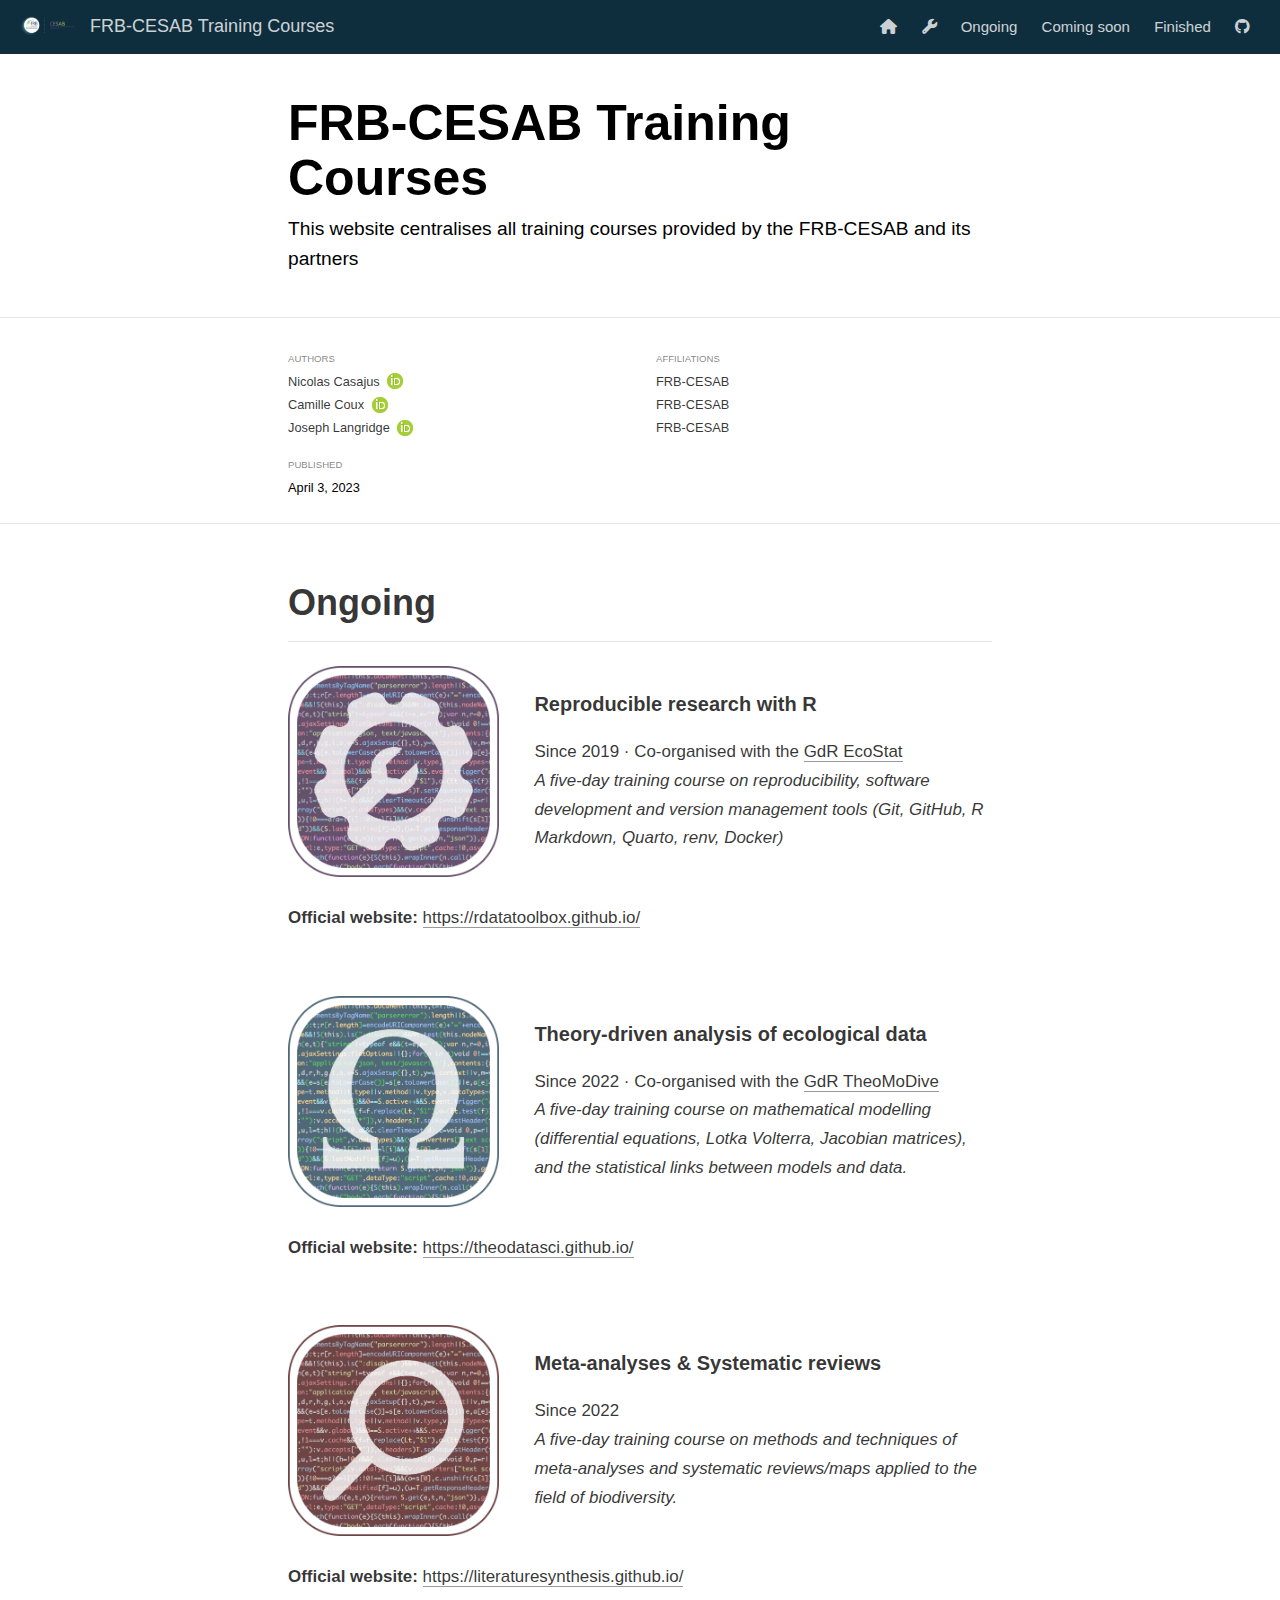
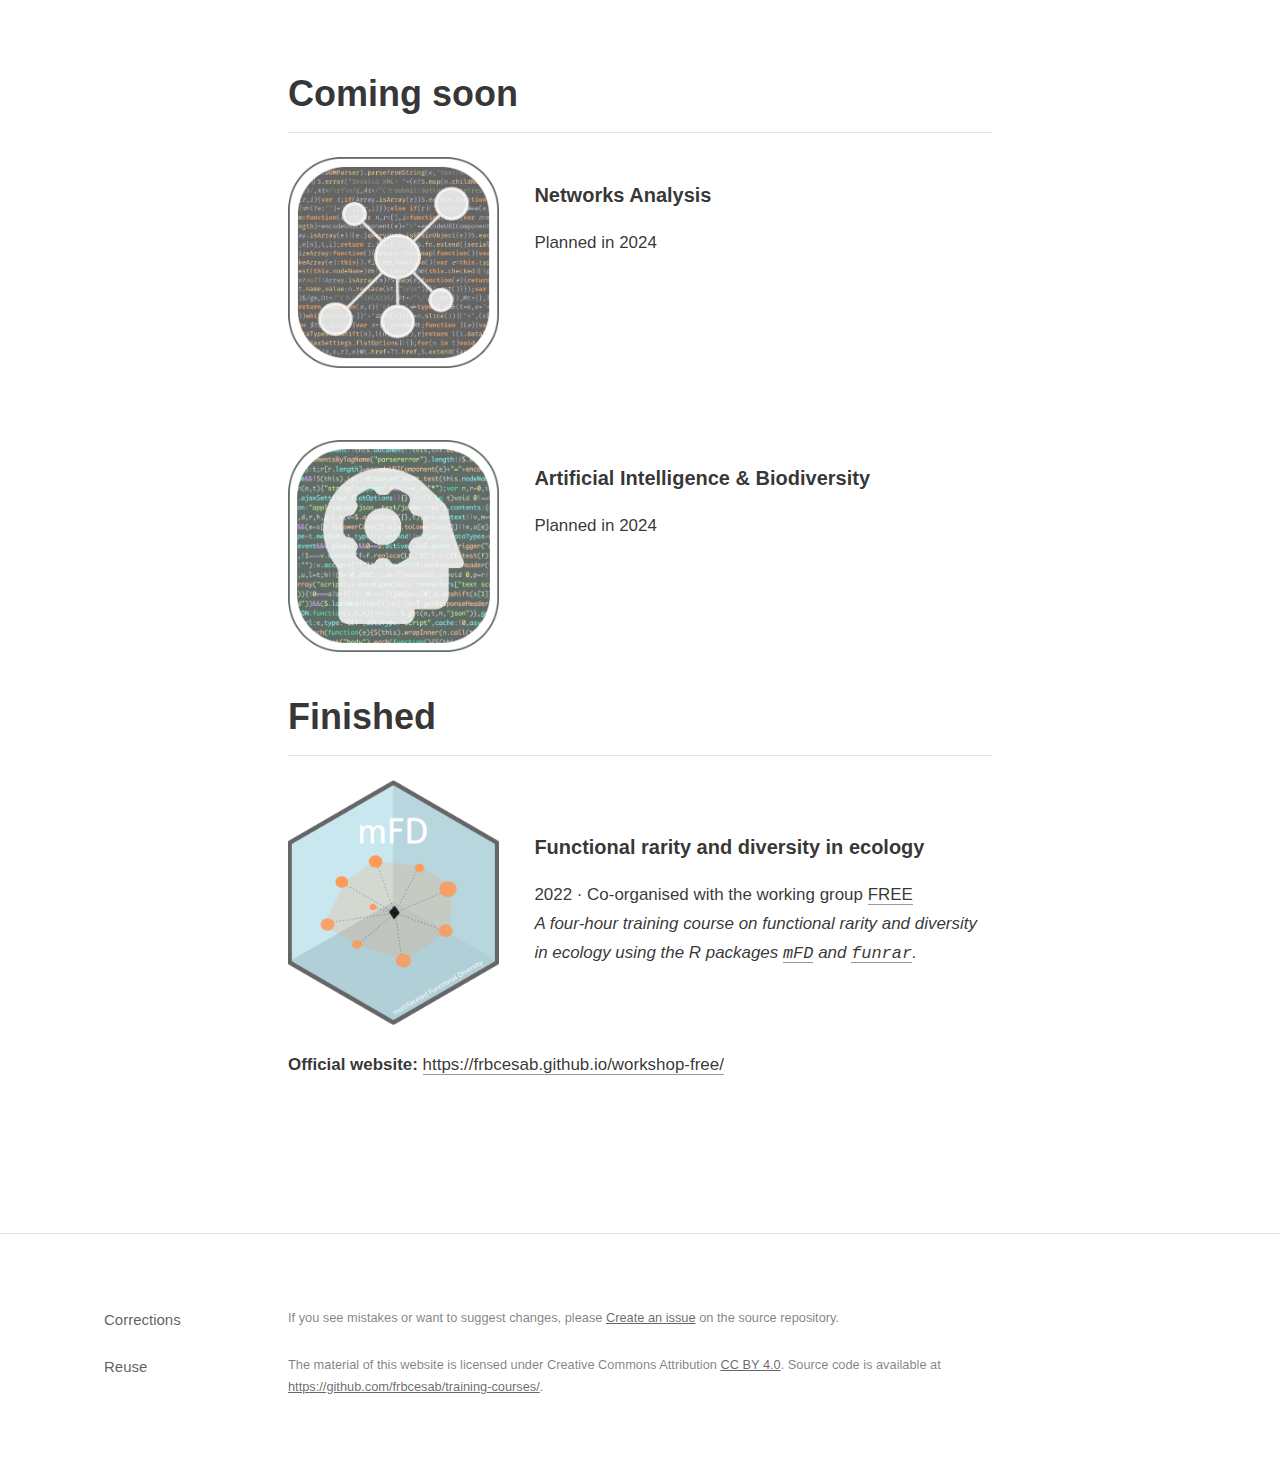
==== index.html @ 48b92a42 "Edit content" ====
<!DOCTYPE html>

<html xmlns="http://www.w3.org/1999/xhtml" lang="" xml:lang="">

<head>
  <meta charset="utf-8"/>
  <meta name="viewport" content="width=device-width, initial-scale=1"/>
  <meta http-equiv="X-UA-Compatible" content="IE=Edge,chrome=1"/>
  <meta name="generator" content="distill" />

  <style type="text/css">
  /* Hide doc at startup (prevent jankiness while JS renders/transforms) */
  body {
    visibility: hidden;
  }
  </style>

 <!--radix_placeholder_import_source-->
 <!--/radix_placeholder_import_source-->

<style type="text/css">code{white-space: pre;}</style>
<style type="text/css" data-origin="pandoc">
pre > code.sourceCode { white-space: pre; position: relative; }
pre > code.sourceCode > span { display: inline-block; line-height: 1.25; }
pre > code.sourceCode > span:empty { height: 1.2em; }
.sourceCode { overflow: visible; }
code.sourceCode > span { color: inherit; text-decoration: inherit; }
div.sourceCode { margin: 1em 0; }
pre.sourceCode { margin: 0; }
@media screen {
div.sourceCode { overflow: auto; }
}
@media print {
pre > code.sourceCode { white-space: pre-wrap; }
pre > code.sourceCode > span { text-indent: -5em; padding-left: 5em; }
}
pre.numberSource code
  { counter-reset: source-line 0; }
pre.numberSource code > span
  { position: relative; left: -4em; counter-increment: source-line; }
pre.numberSource code > span > a:first-child::before
  { content: counter(source-line);
    position: relative; left: -1em; text-align: right; vertical-align: baseline;
    border: none; display: inline-block;
    -webkit-touch-callout: none; -webkit-user-select: none;
    -khtml-user-select: none; -moz-user-select: none;
    -ms-user-select: none; user-select: none;
    padding: 0 4px; width: 4em;
    color: #aaaaaa;
  }
pre.numberSource { margin-left: 3em; border-left: 1px solid #aaaaaa;  padding-left: 4px; }
div.sourceCode
  { color: #00769e; background-color: #f1f3f5; }
@media screen {
pre > code.sourceCode > span > a:first-child::before { text-decoration: underline; }
}
code span { color: #00769e; } /* Normal */
code span.al { color: #ad0000; } /* Alert */
code span.an { color: #5e5e5e; } /* Annotation */
code span.at { color: #657422; } /* Attribute */
code span.bn { color: #ad0000; } /* BaseN */
code span.bu { } /* BuiltIn */
code span.cf { color: #00769e; } /* ControlFlow */
code span.ch { color: #20794d; } /* Char */
code span.cn { color: #8f5902; } /* Constant */
code span.co { color: #5e5e5e; } /* Comment */
code span.cv { color: #5e5e5e; font-style: italic; } /* CommentVar */
code span.do { color: #5e5e5e; font-style: italic; } /* Documentation */
code span.dt { color: #ad0000; } /* DataType */
code span.dv { color: #ad0000; } /* DecVal */
code span.er { color: #ad0000; } /* Error */
code span.ex { } /* Extension */
code span.fl { color: #ad0000; } /* Float */
code span.fu { color: #4758ab; } /* Function */
code span.im { } /* Import */
code span.in { color: #5e5e5e; } /* Information */
code span.kw { color: #00769e; } /* Keyword */
code span.op { color: #5e5e5e; } /* Operator */
code span.ot { color: #00769e; } /* Other */
code span.pp { color: #ad0000; } /* Preprocessor */
code span.sc { color: #5e5e5e; } /* SpecialChar */
code span.ss { color: #20794d; } /* SpecialString */
code span.st { color: #20794d; } /* String */
code span.va { color: #111111; } /* Variable */
code span.vs { color: #20794d; } /* VerbatimString */
code span.wa { color: #5e5e5e; font-style: italic; } /* Warning */
</style>


  <!--radix_placeholder_meta_tags-->
  <title>FRB-CESAB Training Courses</title>

  <meta property="description" itemprop="description" content="This website centralises all training courses provided by the FRB-CESAB and its partners"/>

  <link rel="icon" type="image/png" href="img/favicon.png"/>

  <!--  https://schema.org/Article -->
  <meta property="article:published" itemprop="datePublished" content="2023-04-04"/>
  <meta property="article:created" itemprop="dateCreated" content="2023-04-04"/>
  <meta name="article:author" content="Nicolas Casajus"/>
  <meta name="article:author" content="Camille Coux"/>
  <meta name="article:author" content="Joseph Langridge"/>

  <!--  https://developers.facebook.com/docs/sharing/webmasters#markup -->
  <meta property="og:title" content="FRB-CESAB Training Courses"/>
  <meta property="og:type" content="article"/>
  <meta property="og:description" content="This website centralises all training courses provided by the FRB-CESAB and its partners"/>
  <meta property="og:locale" content="en_US"/>
  <meta property="og:site_name" content="FRB-CESAB Training Courses"/>

  <!--  https://dev.twitter.com/cards/types/summary -->
  <meta property="twitter:card" content="summary"/>
  <meta property="twitter:title" content="FRB-CESAB Training Courses"/>
  <meta property="twitter:description" content="This website centralises all training courses provided by the FRB-CESAB and its partners"/>

  <!--/radix_placeholder_meta_tags-->
  <!--radix_placeholder_rmarkdown_metadata-->

  <script type="text/json" id="radix-rmarkdown-metadata">
  {"type":"list","attributes":{"names":{"type":"character","attributes":{},"value":["title","description","author","date","site"]}},"value":[{"type":"character","attributes":{},"value":["FRB-CESAB Training Courses"]},{"type":"character","attributes":{},"value":["This website centralises all training courses provided by the FRB-CESAB and its partners"]},{"type":"list","attributes":{},"value":[{"type":"list","attributes":{"names":{"type":"character","attributes":{},"value":["name","url","affiliation","affiliation_url","orcid_id"]}},"value":[{"type":"character","attributes":{},"value":["Nicolas Casajus"]},{"type":"character","attributes":{},"value":["https://nicolascasajus.fr"]},{"type":"character","attributes":{},"value":["FRB-CESAB"]},{"type":"character","attributes":{},"value":["https://www.fondationbiodiversite.fr/la-fondation/le-cesab/"]},{"type":"character","attributes":{},"value":["0000-0002-5537-5294"]}]},{"type":"list","attributes":{"names":{"type":"character","attributes":{},"value":["name","url","affiliation","affiliation_url","orcid_id"]}},"value":[{"type":"character","attributes":{},"value":["Camille Coux"]},{"type":"character","attributes":{},"value":["https://www.researchgate.net/profile/Camille-Coux"]},{"type":"character","attributes":{},"value":["FRB-CESAB"]},{"type":"character","attributes":{},"value":["https://www.fondationbiodiversite.fr/la-fondation/le-cesab/"]},{"type":"character","attributes":{},"value":["0000-0002-6346-9194"]}]},{"type":"list","attributes":{"names":{"type":"character","attributes":{},"value":["name","url","affiliation","affiliation_url","orcid_id"]}},"value":[{"type":"character","attributes":{},"value":["Joseph Langridge"]},{"type":"character","attributes":{},"value":["https://www.researchgate.net/profile/Joseph-Langridge"]},{"type":"character","attributes":{},"value":["FRB-CESAB"]},{"type":"character","attributes":{},"value":["https://www.fondationbiodiversite.fr"]},{"type":"character","attributes":{},"value":["0000-0002-9427-439X"]}]}]},{"type":"character","attributes":{},"value":["04-04-2023"]},{"type":"character","attributes":{},"value":["distill::distill_website"]}]}
  </script>
  <!--/radix_placeholder_rmarkdown_metadata-->
  <!--radix_placeholder_navigation_in_header-->
  <meta name="distill:offset" content=""/>

  <script type="application/javascript">

    window.headroom_prevent_pin = false;

    window.document.addEventListener("DOMContentLoaded", function (event) {

      // initialize headroom for banner
      var header = $('header').get(0);
      var headerHeight = header.offsetHeight;
      var headroom = new Headroom(header, {
        tolerance: 5,
        onPin : function() {
          if (window.headroom_prevent_pin) {
            window.headroom_prevent_pin = false;
            headroom.unpin();
          }
        }
      });
      headroom.init();
      if(window.location.hash)
        headroom.unpin();
      $(header).addClass('headroom--transition');

      // offset scroll location for banner on hash change
      // (see: https://github.com/WickyNilliams/headroom.js/issues/38)
      window.addEventListener("hashchange", function(event) {
        window.scrollTo(0, window.pageYOffset - (headerHeight + 25));
      });

      // responsive menu
      $('.distill-site-header').each(function(i, val) {
        var topnav = $(this);
        var toggle = topnav.find('.nav-toggle');
        toggle.on('click', function() {
          topnav.toggleClass('responsive');
        });
      });

      // nav dropdowns
      $('.nav-dropbtn').click(function(e) {
        $(this).next('.nav-dropdown-content').toggleClass('nav-dropdown-active');
        $(this).parent().siblings('.nav-dropdown')
           .children('.nav-dropdown-content').removeClass('nav-dropdown-active');
      });
      $("body").click(function(e){
        $('.nav-dropdown-content').removeClass('nav-dropdown-active');
      });
      $(".nav-dropdown").click(function(e){
        e.stopPropagation();
      });
    });
  </script>

  <style type="text/css">

  /* Theme (user-documented overrideables for nav appearance) */

  .distill-site-nav {
    color: rgba(255, 255, 255, 0.8);
    background-color: #0F2E3D;
    font-size: 15px;
    font-weight: 300;
  }

  .distill-site-nav a {
    color: inherit;
    text-decoration: none;
  }

  .distill-site-nav a:hover {
    color: white;
  }

  @media print {
    .distill-site-nav {
      display: none;
    }
  }

  .distill-site-header {

  }

  .distill-site-footer {

  }


  /* Site Header */

  .distill-site-header {
    width: 100%;
    box-sizing: border-box;
    z-index: 3;
  }

  .distill-site-header .nav-left {
    display: inline-block;
    margin-left: 8px;
  }

  @media screen and (max-width: 768px) {
    .distill-site-header .nav-left {
      margin-left: 0;
    }
  }


  .distill-site-header .nav-right {
    float: right;
    margin-right: 8px;
  }

  .distill-site-header a,
  .distill-site-header .title {
    display: inline-block;
    text-align: center;
    padding: 14px 10px 14px 10px;
  }

  .distill-site-header .title {
    font-size: 18px;
    min-width: 150px;
  }

  .distill-site-header .logo {
    padding: 0;
  }

  .distill-site-header .logo img {
    display: none;
    max-height: 20px;
    width: auto;
    margin-bottom: -4px;
  }

  .distill-site-header .nav-image img {
    max-height: 18px;
    width: auto;
    display: inline-block;
    margin-bottom: -3px;
  }



  @media screen and (min-width: 1000px) {
    .distill-site-header .logo img {
      display: inline-block;
    }
    .distill-site-header .nav-left {
      margin-left: 20px;
    }
    .distill-site-header .nav-right {
      margin-right: 20px;
    }
    .distill-site-header .title {
      padding-left: 12px;
    }
  }


  .distill-site-header .nav-toggle {
    display: none;
  }

  .nav-dropdown {
    display: inline-block;
    position: relative;
  }

  .nav-dropdown .nav-dropbtn {
    border: none;
    outline: none;
    color: rgba(255, 255, 255, 0.8);
    padding: 16px 10px;
    background-color: transparent;
    font-family: inherit;
    font-size: inherit;
    font-weight: inherit;
    margin: 0;
    margin-top: 1px;
    z-index: 2;
  }

  .nav-dropdown-content {
    display: none;
    position: absolute;
    background-color: white;
    min-width: 200px;
    border: 1px solid rgba(0,0,0,0.15);
    border-radius: 4px;
    box-shadow: 0px 8px 16px 0px rgba(0,0,0,0.1);
    z-index: 1;
    margin-top: 2px;
    white-space: nowrap;
    padding-top: 4px;
    padding-bottom: 4px;
  }

  .nav-dropdown-content hr {
    margin-top: 4px;
    margin-bottom: 4px;
    border: none;
    border-bottom: 1px solid rgba(0, 0, 0, 0.1);
  }

  .nav-dropdown-active {
    display: block;
  }

  .nav-dropdown-content a, .nav-dropdown-content .nav-dropdown-header {
    color: black;
    padding: 6px 24px;
    text-decoration: none;
    display: block;
    text-align: left;
  }

  .nav-dropdown-content .nav-dropdown-header {
    display: block;
    padding: 5px 24px;
    padding-bottom: 0;
    text-transform: uppercase;
    font-size: 14px;
    color: #999999;
    white-space: nowrap;
  }

  .nav-dropdown:hover .nav-dropbtn {
    color: white;
  }

  .nav-dropdown-content a:hover {
    background-color: #ddd;
    color: black;
  }

  .nav-right .nav-dropdown-content {
    margin-left: -45%;
    right: 0;
  }

  @media screen and (max-width: 768px) {
    .distill-site-header a, .distill-site-header .nav-dropdown  {display: none;}
    .distill-site-header a.nav-toggle {
      float: right;
      display: block;
    }
    .distill-site-header .title {
      margin-left: 0;
    }
    .distill-site-header .nav-right {
      margin-right: 0;
    }
    .distill-site-header {
      overflow: hidden;
    }
    .nav-right .nav-dropdown-content {
      margin-left: 0;
    }
  }


  @media screen and (max-width: 768px) {
    .distill-site-header.responsive {position: relative; min-height: 500px; }
    .distill-site-header.responsive a.nav-toggle {
      position: absolute;
      right: 0;
      top: 0;
    }
    .distill-site-header.responsive a,
    .distill-site-header.responsive .nav-dropdown {
      display: block;
      text-align: left;
    }
    .distill-site-header.responsive .nav-left,
    .distill-site-header.responsive .nav-right {
      width: 100%;
    }
    .distill-site-header.responsive .nav-dropdown {float: none;}
    .distill-site-header.responsive .nav-dropdown-content {position: relative;}
    .distill-site-header.responsive .nav-dropdown .nav-dropbtn {
      display: block;
      width: 100%;
      text-align: left;
    }
  }

  /* Site Footer */

  .distill-site-footer {
    width: 100%;
    overflow: hidden;
    box-sizing: border-box;
    z-index: 3;
    margin-top: 30px;
    padding-top: 30px;
    padding-bottom: 30px;
    text-align: center;
  }

  /* Headroom */

  d-title {
    padding-top: 6rem;
  }

  @media print {
    d-title {
      padding-top: 4rem;
    }
  }

  .headroom {
    z-index: 1000;
    position: fixed;
    top: 0;
    left: 0;
    right: 0;
  }

  .headroom--transition {
    transition: all .4s ease-in-out;
  }

  .headroom--unpinned {
    top: -100px;
  }

  .headroom--pinned {
    top: 0;
  }

  /* adjust viewport for navbar height */
  /* helps vertically center bootstrap (non-distill) content */
  .min-vh-100 {
    min-height: calc(100vh - 100px) !important;
  }

  </style>

  <script src="site_libs/jquery-3.6.0/jquery-3.6.0.min.js"></script>
  <link href="site_libs/font-awesome-6.2.1/css/all.min.css" rel="stylesheet"/>
  <link href="site_libs/font-awesome-6.2.1/css/v4-shims.min.css" rel="stylesheet"/>
  <script src="site_libs/headroom-0.9.4/headroom.min.js"></script>
  <script src="site_libs/autocomplete-0.37.1/autocomplete.min.js"></script>
  <script src="site_libs/fuse-6.4.1/fuse.min.js"></script>

  <script type="application/javascript">

  function getMeta(metaName) {
    var metas = document.getElementsByTagName('meta');
    for (let i = 0; i < metas.length; i++) {
      if (metas[i].getAttribute('name') === metaName) {
        return metas[i].getAttribute('content');
      }
    }
    return '';
  }

  function offsetURL(url) {
    var offset = getMeta('distill:offset');
    return offset ? offset + '/' + url : url;
  }

  function createFuseIndex() {

    // create fuse index
    var options = {
      keys: [
        { name: 'title', weight: 20 },
        { name: 'categories', weight: 15 },
        { name: 'description', weight: 10 },
        { name: 'contents', weight: 5 },
      ],
      ignoreLocation: true,
      threshold: 0
    };
    var fuse = new window.Fuse([], options);

    // fetch the main search.json
    return fetch(offsetURL('search.json'))
      .then(function(response) {
        if (response.status == 200) {
          return response.json().then(function(json) {
            // index main articles
            json.articles.forEach(function(article) {
              fuse.add(article);
            });
            // download collections and index their articles
            return Promise.all(json.collections.map(function(collection) {
              return fetch(offsetURL(collection)).then(function(response) {
                if (response.status === 200) {
                  return response.json().then(function(articles) {
                    articles.forEach(function(article) {
                      fuse.add(article);
                    });
                  })
                } else {
                  return Promise.reject(
                    new Error('Unexpected status from search index request: ' +
                              response.status)
                  );
                }
              });
            })).then(function() {
              return fuse;
            });
          });

        } else {
          return Promise.reject(
            new Error('Unexpected status from search index request: ' +
                        response.status)
          );
        }
      });
  }

  window.document.addEventListener("DOMContentLoaded", function (event) {

    // get search element (bail if we don't have one)
    var searchEl = window.document.getElementById('distill-search');
    if (!searchEl)
      return;

    createFuseIndex()
      .then(function(fuse) {

        // make search box visible
        searchEl.classList.remove('hidden');

        // initialize autocomplete
        var options = {
          autoselect: true,
          hint: false,
          minLength: 2,
        };
        window.autocomplete(searchEl, options, [{
          source: function(query, callback) {
            const searchOptions = {
              isCaseSensitive: false,
              shouldSort: true,
              minMatchCharLength: 2,
              limit: 10,
            };
            var results = fuse.search(query, searchOptions);
            callback(results
              .map(function(result) { return result.item; })
            );
          },
          templates: {
            suggestion: function(suggestion) {
              var img = suggestion.preview && Object.keys(suggestion.preview).length > 0
                ? `<img src="${offsetURL(suggestion.preview)}"</img>`
                : '';
              var html = `
                <div class="search-item">
                  <h3>${suggestion.title}</h3>
                  <div class="search-item-description">
                    ${suggestion.description || ''}
                  </div>
                  <div class="search-item-preview">
                    ${img}
                  </div>
                </div>
              `;
              return html;
            }
          }
        }]).on('autocomplete:selected', function(event, suggestion) {
          window.location.href = offsetURL(suggestion.path);
        });
        // remove inline display style on autocompleter (we want to
        // manage responsive display via css)
        $('.algolia-autocomplete').css("display", "");
      })
      .catch(function(error) {
        console.log(error);
      });

  });

  </script>

  <style type="text/css">

  .nav-search {
    font-size: x-small;
  }

  /* Algolioa Autocomplete */

  .algolia-autocomplete {
    display: inline-block;
    margin-left: 10px;
    vertical-align: sub;
    background-color: white;
    color: black;
    padding: 6px;
    padding-top: 8px;
    padding-bottom: 0;
    border-radius: 6px;
    border: 1px #0F2E3D solid;
    width: 180px;
  }


  @media screen and (max-width: 768px) {
    .distill-site-nav .algolia-autocomplete {
      display: none;
      visibility: hidden;
    }
    .distill-site-nav.responsive .algolia-autocomplete {
      display: inline-block;
      visibility: visible;
    }
    .distill-site-nav.responsive .algolia-autocomplete .aa-dropdown-menu {
      margin-left: 0;
      width: 400px;
      max-height: 400px;
    }
  }

  .algolia-autocomplete .aa-input, .algolia-autocomplete .aa-hint {
    width: 90%;
    outline: none;
    border: none;
  }

  .algolia-autocomplete .aa-hint {
    color: #999;
  }
  .algolia-autocomplete .aa-dropdown-menu {
    width: 550px;
    max-height: 70vh;
    overflow-x: visible;
    overflow-y: scroll;
    padding: 5px;
    margin-top: 3px;
    margin-left: -150px;
    background-color: #fff;
    border-radius: 5px;
    border: 1px solid #999;
    border-top: none;
  }

  .algolia-autocomplete .aa-dropdown-menu .aa-suggestion {
    cursor: pointer;
    padding: 5px 4px;
    border-bottom: 1px solid #eee;
  }

  .algolia-autocomplete .aa-dropdown-menu .aa-suggestion:last-of-type {
    border-bottom: none;
    margin-bottom: 2px;
  }

  .algolia-autocomplete .aa-dropdown-menu .aa-suggestion .search-item {
    overflow: hidden;
    font-size: 0.8em;
    line-height: 1.4em;
  }

  .algolia-autocomplete .aa-dropdown-menu .aa-suggestion .search-item h3 {
    font-size: 1rem;
    margin-block-start: 0;
    margin-block-end: 5px;
  }

  .algolia-autocomplete .aa-dropdown-menu .aa-suggestion .search-item-description {
    display: inline-block;
    overflow: hidden;
    height: 2.8em;
    width: 80%;
    margin-right: 4%;
  }

  .algolia-autocomplete .aa-dropdown-menu .aa-suggestion .search-item-preview {
    display: inline-block;
    width: 15%;
  }

  .algolia-autocomplete .aa-dropdown-menu .aa-suggestion .search-item-preview img {
    height: 3em;
    width: auto;
    display: none;
  }

  .algolia-autocomplete .aa-dropdown-menu .aa-suggestion .search-item-preview img[src] {
    display: initial;
  }

  .algolia-autocomplete .aa-dropdown-menu .aa-suggestion.aa-cursor {
    background-color: #eee;
  }
  .algolia-autocomplete .aa-dropdown-menu .aa-suggestion em {
    font-weight: bold;
    font-style: normal;
  }

  </style>


  <!--/radix_placeholder_navigation_in_header-->
  <!--radix_placeholder_distill-->

  <style type="text/css">

  body {
    background-color: white;
  }

  .pandoc-table {
    width: 100%;
  }

  .pandoc-table>caption {
    margin-bottom: 10px;
  }

  .pandoc-table th:not([align]) {
    text-align: left;
  }

  .pagedtable-footer {
    font-size: 15px;
  }

  d-byline .byline {
    grid-template-columns: 2fr 2fr;
  }

  d-byline .byline h3 {
    margin-block-start: 1.5em;
  }

  d-byline .byline .authors-affiliations h3 {
    margin-block-start: 0.5em;
  }

  .authors-affiliations .orcid-id {
    width: 16px;
    height:16px;
    margin-left: 4px;
    margin-right: 4px;
    vertical-align: middle;
    padding-bottom: 2px;
  }

  d-title .dt-tags {
    margin-top: 1em;
    grid-column: text;
  }

  .dt-tags .dt-tag {
    text-decoration: none;
    display: inline-block;
    color: rgba(0,0,0,0.6);
    padding: 0em 0.4em;
    margin-right: 0.5em;
    margin-bottom: 0.4em;
    font-size: 70%;
    border: 1px solid rgba(0,0,0,0.2);
    border-radius: 3px;
    text-transform: uppercase;
    font-weight: 500;
  }

  d-article table.gt_table td,
  d-article table.gt_table th {
    border-bottom: none;
    font-size: 100%;
  }

  .html-widget {
    margin-bottom: 2.0em;
  }

  .l-screen-inset {
    padding-right: 16px;
  }

  .l-screen .caption {
    margin-left: 10px;
  }

  .shaded {
    background: rgb(247, 247, 247);
    padding-top: 20px;
    padding-bottom: 20px;
    border-top: 1px solid rgba(0, 0, 0, 0.1);
    border-bottom: 1px solid rgba(0, 0, 0, 0.1);
  }

  .shaded .html-widget {
    margin-bottom: 0;
    border: 1px solid rgba(0, 0, 0, 0.1);
  }

  .shaded .shaded-content {
    background: white;
  }

  .text-output {
    margin-top: 0;
    line-height: 1.5em;
  }

  .hidden {
    display: none !important;
  }

  d-article {
    padding-top: 2.5rem;
    padding-bottom: 30px;
  }

  d-appendix {
    padding-top: 30px;
  }

  d-article>p>img {
    width: 100%;
  }

  d-article h2 {
    margin: 1rem 0 1.5rem 0;
  }

  d-article h3 {
    margin-top: 1.5rem;
  }

  d-article iframe {
    border: 1px solid rgba(0, 0, 0, 0.1);
    margin-bottom: 2.0em;
    width: 100%;
  }

  /* Tweak code blocks */

  d-article div.sourceCode code,
  d-article pre code {
    font-family: Consolas, Monaco, 'Andale Mono', 'Ubuntu Mono', monospace;
  }

  d-article pre,
  d-article div.sourceCode,
  d-article div.sourceCode pre {
    overflow: auto;
  }

  d-article div.sourceCode {
    background-color: white;
  }

  d-article div.sourceCode pre {
    padding-left: 10px;
    font-size: 12px;
    border-left: 2px solid rgba(0,0,0,0.1);
  }

  d-article pre {
    font-size: 12px;
    color: black;
    background: none;
    margin-top: 0;
    text-align: left;
    white-space: pre;
    word-spacing: normal;
    word-break: normal;
    word-wrap: normal;
    line-height: 1.5;

    -moz-tab-size: 4;
    -o-tab-size: 4;
    tab-size: 4;

    -webkit-hyphens: none;
    -moz-hyphens: none;
    -ms-hyphens: none;
    hyphens: none;
  }

  d-article pre a {
    border-bottom: none;
  }

  d-article pre a:hover {
    border-bottom: none;
    text-decoration: underline;
  }

  d-article details {
    grid-column: text;
    margin-bottom: 0.8em;
  }

  @media(min-width: 768px) {

  d-article pre,
  d-article div.sourceCode,
  d-article div.sourceCode pre {
    overflow: visible !important;
  }

  d-article div.sourceCode pre {
    padding-left: 18px;
    font-size: 14px;
  }

  d-article pre {
    font-size: 14px;
  }

  }

  figure img.external {
    background: white;
    border: 1px solid rgba(0, 0, 0, 0.1);
    box-shadow: 0 1px 8px rgba(0, 0, 0, 0.1);
    padding: 18px;
    box-sizing: border-box;
  }

  /* CSS for d-contents */

  .d-contents {
    grid-column: text;
    color: rgba(0,0,0,0.8);
    font-size: 0.9em;
    padding-bottom: 1em;
    margin-bottom: 1em;
    padding-bottom: 0.5em;
    margin-bottom: 1em;
    padding-left: 0.25em;
    justify-self: start;
  }

  @media(min-width: 1000px) {
    .d-contents.d-contents-float {
      height: 0;
      grid-column-start: 1;
      grid-column-end: 4;
      justify-self: center;
      padding-right: 3em;
      padding-left: 2em;
    }
  }

  .d-contents nav h3 {
    font-size: 18px;
    margin-top: 0;
    margin-bottom: 1em;
  }

  .d-contents li {
    list-style-type: none
  }

  .d-contents nav > ul {
    padding-left: 0;
  }

  .d-contents ul {
    padding-left: 1em
  }

  .d-contents nav ul li {
    margin-top: 0.6em;
    margin-bottom: 0.2em;
  }

  .d-contents nav a {
    font-size: 13px;
    border-bottom: none;
    text-decoration: none
    color: rgba(0, 0, 0, 0.8);
  }

  .d-contents nav a:hover {
    text-decoration: underline solid rgba(0, 0, 0, 0.6)
  }

  .d-contents nav > ul > li > a {
    font-weight: 600;
  }

  .d-contents nav > ul > li > ul {
    font-weight: inherit;
  }

  .d-contents nav > ul > li > ul > li {
    margin-top: 0.2em;
  }


  .d-contents nav ul {
    margin-top: 0;
    margin-bottom: 0.25em;
  }

  .d-article-with-toc h2:nth-child(2) {
    margin-top: 0;
  }


  /* Figure */

  .figure {
    position: relative;
    margin-bottom: 2.5em;
    margin-top: 1.5em;
  }

  .figure .caption {
    color: rgba(0, 0, 0, 0.6);
    font-size: 12px;
    line-height: 1.5em;
  }

  .figure img.external {
    background: white;
    border: 1px solid rgba(0, 0, 0, 0.1);
    box-shadow: 0 1px 8px rgba(0, 0, 0, 0.1);
    padding: 18px;
    box-sizing: border-box;
  }

  .figure .caption a {
    color: rgba(0, 0, 0, 0.6);
  }

  .figure .caption b,
  .figure .caption strong, {
    font-weight: 600;
    color: rgba(0, 0, 0, 1.0);
  }

  /* Citations */

  d-article .citation {
    color: inherit;
    cursor: inherit;
  }

  div.hanging-indent{
    margin-left: 1em; text-indent: -1em;
  }

  /* Citation hover box */

  .tippy-box[data-theme~=light-border] {
    background-color: rgba(250, 250, 250, 0.95);
  }

  .tippy-content > p {
    margin-bottom: 0;
    padding: 2px;
  }


  /* Tweak 1000px media break to show more text */

  @media(min-width: 1000px) {
    .base-grid,
    distill-header,
    d-title,
    d-abstract,
    d-article,
    d-appendix,
    distill-appendix,
    d-byline,
    d-footnote-list,
    d-citation-list,
    distill-footer {
      grid-template-columns: [screen-start] 1fr [page-start kicker-start] 80px [middle-start] 50px [text-start kicker-end] 65px 65px 65px 65px 65px 65px 65px 65px [text-end gutter-start] 65px [middle-end] 65px [page-end gutter-end] 1fr [screen-end];
      grid-column-gap: 16px;
    }

    .grid {
      grid-column-gap: 16px;
    }

    d-article {
      font-size: 1.06rem;
      line-height: 1.7em;
    }
    figure .caption, .figure .caption, figure figcaption {
      font-size: 13px;
    }
  }

  @media(min-width: 1180px) {
    .base-grid,
    distill-header,
    d-title,
    d-abstract,
    d-article,
    d-appendix,
    distill-appendix,
    d-byline,
    d-footnote-list,
    d-citation-list,
    distill-footer {
      grid-template-columns: [screen-start] 1fr [page-start kicker-start] 60px [middle-start] 60px [text-start kicker-end] 60px 60px 60px 60px 60px 60px 60px 60px [text-end gutter-start] 60px [middle-end] 60px [page-end gutter-end] 1fr [screen-end];
      grid-column-gap: 32px;
    }

    .grid {
      grid-column-gap: 32px;
    }
  }


  /* Get the citation styles for the appendix (not auto-injected on render since
     we do our own rendering of the citation appendix) */

  d-appendix .citation-appendix,
  .d-appendix .citation-appendix {
    font-size: 11px;
    line-height: 15px;
    border-left: 1px solid rgba(0, 0, 0, 0.1);
    padding-left: 18px;
    border: 1px solid rgba(0,0,0,0.1);
    background: rgba(0, 0, 0, 0.02);
    padding: 10px 18px;
    border-radius: 3px;
    color: rgba(150, 150, 150, 1);
    overflow: hidden;
    margin-top: -12px;
    white-space: pre-wrap;
    word-wrap: break-word;
  }

  /* Include appendix styles here so they can be overridden */

  d-appendix {
    contain: layout style;
    font-size: 0.8em;
    line-height: 1.7em;
    margin-top: 60px;
    margin-bottom: 0;
    border-top: 1px solid rgba(0, 0, 0, 0.1);
    color: rgba(0,0,0,0.5);
    padding-top: 60px;
    padding-bottom: 48px;
  }

  d-appendix h3 {
    grid-column: page-start / text-start;
    font-size: 15px;
    font-weight: 500;
    margin-top: 1em;
    margin-bottom: 0;
    color: rgba(0,0,0,0.65);
  }

  d-appendix h3 + * {
    margin-top: 1em;
  }

  d-appendix ol {
    padding: 0 0 0 15px;
  }

  @media (min-width: 768px) {
    d-appendix ol {
      padding: 0 0 0 30px;
      margin-left: -30px;
    }
  }

  d-appendix li {
    margin-bottom: 1em;
  }

  d-appendix a {
    color: rgba(0, 0, 0, 0.6);
  }

  d-appendix > * {
    grid-column: text;
  }

  d-appendix > d-footnote-list,
  d-appendix > d-citation-list,
  d-appendix > distill-appendix {
    grid-column: screen;
  }

  /* Include footnote styles here so they can be overridden */

  d-footnote-list {
    contain: layout style;
  }

  d-footnote-list > * {
    grid-column: text;
  }

  d-footnote-list a.footnote-backlink {
    color: rgba(0,0,0,0.3);
    padding-left: 0.5em;
  }



  /* Anchor.js */

  .anchorjs-link {
    /*transition: all .25s linear; */
    text-decoration: none;
    border-bottom: none;
  }
  *:hover > .anchorjs-link {
    margin-left: -1.125em !important;
    text-decoration: none;
    border-bottom: none;
  }

  /* Social footer */

  .social_footer {
    margin-top: 30px;
    margin-bottom: 0;
    color: rgba(0,0,0,0.67);
  }

  .disqus-comments {
    margin-right: 30px;
  }

  .disqus-comment-count {
    border-bottom: 1px solid rgba(0, 0, 0, 0.4);
    cursor: pointer;
  }

  #disqus_thread {
    margin-top: 30px;
  }

  .article-sharing a {
    border-bottom: none;
    margin-right: 8px;
  }

  .article-sharing a:hover {
    border-bottom: none;
  }

  .sidebar-section.subscribe {
    font-size: 12px;
    line-height: 1.6em;
  }

  .subscribe p {
    margin-bottom: 0.5em;
  }


  .article-footer .subscribe {
    font-size: 15px;
    margin-top: 45px;
  }


  .sidebar-section.custom {
    font-size: 12px;
    line-height: 1.6em;
  }

  .custom p {
    margin-bottom: 0.5em;
  }

  /* Styles for listing layout (hide title) */
  .layout-listing d-title, .layout-listing .d-title {
    display: none;
  }

  /* Styles for posts lists (not auto-injected) */


  .posts-with-sidebar {
    padding-left: 45px;
    padding-right: 45px;
  }

  .posts-list .description h2,
  .posts-list .description p {
    font-family: -apple-system, BlinkMacSystemFont, "Segoe UI", Roboto, Oxygen, Ubuntu, Cantarell, "Fira Sans", "Droid Sans", "Helvetica Neue", Arial, sans-serif;
  }

  .posts-list .description h2 {
    font-weight: 700;
    border-bottom: none;
    padding-bottom: 0;
  }

  .posts-list h2.post-tag {
    border-bottom: 1px solid rgba(0, 0, 0, 0.2);
    padding-bottom: 12px;
  }
  .posts-list {
    margin-top: 60px;
    margin-bottom: 24px;
  }

  .posts-list .post-preview {
    text-decoration: none;
    overflow: hidden;
    display: block;
    border-bottom: 1px solid rgba(0, 0, 0, 0.1);
    padding: 24px 0;
  }

  .post-preview-last {
    border-bottom: none !important;
  }

  .posts-list .posts-list-caption {
    grid-column: screen;
    font-weight: 400;
  }

  .posts-list .post-preview h2 {
    margin: 0 0 6px 0;
    line-height: 1.2em;
    font-style: normal;
    font-size: 24px;
  }

  .posts-list .post-preview p {
    margin: 0 0 12px 0;
    line-height: 1.4em;
    font-size: 16px;
  }

  .posts-list .post-preview .thumbnail {
    box-sizing: border-box;
    margin-bottom: 24px;
    position: relative;
    max-width: 500px;
  }
  .posts-list .post-preview img {
    width: 100%;
    display: block;
  }

  .posts-list .metadata {
    font-size: 12px;
    line-height: 1.4em;
    margin-bottom: 18px;
  }

  .posts-list .metadata > * {
    display: inline-block;
  }

  .posts-list .metadata .publishedDate {
    margin-right: 2em;
  }

  .posts-list .metadata .dt-authors {
    display: block;
    margin-top: 0.3em;
    margin-right: 2em;
  }

  .posts-list .dt-tags {
    display: block;
    line-height: 1em;
  }

  .posts-list .dt-tags .dt-tag {
    display: inline-block;
    color: rgba(0,0,0,0.6);
    padding: 0.3em 0.4em;
    margin-right: 0.2em;
    margin-bottom: 0.4em;
    font-size: 60%;
    border: 1px solid rgba(0,0,0,0.2);
    border-radius: 3px;
    text-transform: uppercase;
    font-weight: 500;
  }

  .posts-list img {
    opacity: 1;
  }

  .posts-list img[data-src] {
    opacity: 0;
  }

  .posts-more {
    clear: both;
  }


  .posts-sidebar {
    font-size: 16px;
  }

  .posts-sidebar h3 {
    font-size: 16px;
    margin-top: 0;
    margin-bottom: 0.5em;
    font-weight: 400;
    text-transform: uppercase;
  }

  .sidebar-section {
    margin-bottom: 30px;
  }

  .categories ul {
    list-style-type: none;
    margin: 0;
    padding: 0;
  }

  .categories li {
    color: rgba(0, 0, 0, 0.8);
    margin-bottom: 0;
  }

  .categories li>a {
    border-bottom: none;
  }

  .categories li>a:hover {
    border-bottom: 1px solid rgba(0, 0, 0, 0.4);
  }

  .categories .active {
    font-weight: 600;
  }

  .categories .category-count {
    color: rgba(0, 0, 0, 0.4);
  }


  @media(min-width: 768px) {
    .posts-list .post-preview h2 {
      font-size: 26px;
    }
    .posts-list .post-preview .thumbnail {
      float: right;
      width: 30%;
      margin-bottom: 0;
    }
    .posts-list .post-preview .description {
      float: left;
      width: 45%;
    }
    .posts-list .post-preview .metadata {
      float: left;
      width: 20%;
      margin-top: 8px;
    }
    .posts-list .post-preview p {
      margin: 0 0 12px 0;
      line-height: 1.5em;
      font-size: 16px;
    }
    .posts-with-sidebar .posts-list {
      float: left;
      width: 75%;
    }
    .posts-with-sidebar .posts-sidebar {
      float: right;
      width: 20%;
      margin-top: 60px;
      padding-top: 24px;
      padding-bottom: 24px;
    }
  }


  /* Improve display for browsers without grid (IE/Edge <= 15) */

  .downlevel {
    line-height: 1.6em;
    font-family: -apple-system, BlinkMacSystemFont, "Segoe UI", Roboto, Oxygen, Ubuntu, Cantarell, "Fira Sans", "Droid Sans", "Helvetica Neue", Arial, sans-serif;
    margin: 0;
  }

  .downlevel .d-title {
    padding-top: 6rem;
    padding-bottom: 1.5rem;
  }

  .downlevel .d-title h1 {
    font-size: 50px;
    font-weight: 700;
    line-height: 1.1em;
    margin: 0 0 0.5rem;
  }

  .downlevel .d-title p {
    font-weight: 300;
    font-size: 1.2rem;
    line-height: 1.55em;
    margin-top: 0;
  }

  .downlevel .d-byline {
    padding-top: 0.8em;
    padding-bottom: 0.8em;
    font-size: 0.8rem;
    line-height: 1.8em;
  }

  .downlevel .section-separator {
    border: none;
    border-top: 1px solid rgba(0, 0, 0, 0.1);
  }

  .downlevel .d-article {
    font-size: 1.06rem;
    line-height: 1.7em;
    padding-top: 1rem;
    padding-bottom: 2rem;
  }


  .downlevel .d-appendix {
    padding-left: 0;
    padding-right: 0;
    max-width: none;
    font-size: 0.8em;
    line-height: 1.7em;
    margin-bottom: 0;
    color: rgba(0,0,0,0.5);
    padding-top: 40px;
    padding-bottom: 48px;
  }

  .downlevel .footnotes ol {
    padding-left: 13px;
  }

  .downlevel .base-grid,
  .downlevel .distill-header,
  .downlevel .d-title,
  .downlevel .d-abstract,
  .downlevel .d-article,
  .downlevel .d-appendix,
  .downlevel .distill-appendix,
  .downlevel .d-byline,
  .downlevel .d-footnote-list,
  .downlevel .d-citation-list,
  .downlevel .distill-footer,
  .downlevel .appendix-bottom,
  .downlevel .posts-container {
    padding-left: 40px;
    padding-right: 40px;
  }

  @media(min-width: 768px) {
    .downlevel .base-grid,
    .downlevel .distill-header,
    .downlevel .d-title,
    .downlevel .d-abstract,
    .downlevel .d-article,
    .downlevel .d-appendix,
    .downlevel .distill-appendix,
    .downlevel .d-byline,
    .downlevel .d-footnote-list,
    .downlevel .d-citation-list,
    .downlevel .distill-footer,
    .downlevel .appendix-bottom,
    .downlevel .posts-container {
    padding-left: 150px;
    padding-right: 150px;
    max-width: 900px;
  }
  }

  .downlevel pre code {
    display: block;
    border-left: 2px solid rgba(0, 0, 0, .1);
    padding: 0 0 0 20px;
    font-size: 14px;
  }

  .downlevel code, .downlevel pre {
    color: black;
    background: none;
    font-family: Consolas, Monaco, 'Andale Mono', 'Ubuntu Mono', monospace;
    text-align: left;
    white-space: pre;
    word-spacing: normal;
    word-break: normal;
    word-wrap: normal;
    line-height: 1.5;

    -moz-tab-size: 4;
    -o-tab-size: 4;
    tab-size: 4;

    -webkit-hyphens: none;
    -moz-hyphens: none;
    -ms-hyphens: none;
    hyphens: none;
  }

  .downlevel .posts-list .post-preview {
    color: inherit;
  }



  </style>

  <script type="application/javascript">

  function is_downlevel_browser() {
    if (bowser.isUnsupportedBrowser({ msie: "12", msedge: "16"},
                                   window.navigator.userAgent)) {
      return true;
    } else {
      return window.load_distill_framework === undefined;
    }
  }

  // show body when load is complete
  function on_load_complete() {

    // add anchors
    if (window.anchors) {
      window.anchors.options.placement = 'left';
      window.anchors.add('d-article > h2, d-article > h3, d-article > h4, d-article > h5');
    }


    // set body to visible
    document.body.style.visibility = 'visible';

    // force redraw for leaflet widgets
    if (window.HTMLWidgets) {
      var maps = window.HTMLWidgets.findAll(".leaflet");
      $.each(maps, function(i, el) {
        var map = this.getMap();
        map.invalidateSize();
        map.eachLayer(function(layer) {
          if (layer instanceof L.TileLayer)
            layer.redraw();
        });
      });
    }

    // trigger 'shown' so htmlwidgets resize
    $('d-article').trigger('shown');
  }

  function init_distill() {

    init_common();

    // create front matter
    var front_matter = $('<d-front-matter></d-front-matter>');
    $('#distill-front-matter').wrap(front_matter);

    // create d-title
    $('.d-title').changeElementType('d-title');

    // create d-byline
    var byline = $('<d-byline></d-byline>');
    $('.d-byline').replaceWith(byline);

    // create d-article
    var article = $('<d-article></d-article>');
    $('.d-article').wrap(article).children().unwrap();

    // move posts container into article
    $('.posts-container').appendTo($('d-article'));

    // create d-appendix
    $('.d-appendix').changeElementType('d-appendix');

    // flag indicating that we have appendix items
    var appendix = $('.appendix-bottom').children('h3').length > 0;

    // replace footnotes with <d-footnote>
    $('.footnote-ref').each(function(i, val) {
      appendix = true;
      var href = $(this).attr('href');
      var id = href.replace('#', '');
      var fn = $('#' + id);
      var fn_p = $('#' + id + '>p');
      fn_p.find('.footnote-back').remove();
      var text = fn_p.html();
      var dtfn = $('<d-footnote></d-footnote>');
      dtfn.html(text);
      $(this).replaceWith(dtfn);
    });
    // remove footnotes
    $('.footnotes').remove();

    // move refs into #references-listing
    $('#references-listing').replaceWith($('#refs'));

    $('h1.appendix, h2.appendix').each(function(i, val) {
      $(this).changeElementType('h3');
    });
    $('h3.appendix').each(function(i, val) {
      var id = $(this).attr('id');
      $('.d-contents a[href="#' + id + '"]').parent().remove();
      appendix = true;
      $(this).nextUntil($('h1, h2, h3')).addBack().appendTo($('d-appendix'));
    });

    // show d-appendix if we have appendix content
    $("d-appendix").css('display', appendix ? 'grid' : 'none');

    // localize layout chunks to just output
    $('.layout-chunk').each(function(i, val) {

      // capture layout
      var layout = $(this).attr('data-layout');

      // apply layout to markdown level block elements
      var elements = $(this).children().not('details, div.sourceCode, pre, script');
      elements.each(function(i, el) {
        var layout_div = $('<div class="' + layout + '"></div>');
        if (layout_div.hasClass('shaded')) {
          var shaded_content = $('<div class="shaded-content"></div>');
          $(this).wrap(shaded_content);
          $(this).parent().wrap(layout_div);
        } else {
          $(this).wrap(layout_div);
        }
      });


      // unwrap the layout-chunk div
      $(this).children().unwrap();
    });

    // remove code block used to force  highlighting css
    $('.distill-force-highlighting-css').parent().remove();

    // remove empty line numbers inserted by pandoc when using a
    // custom syntax highlighting theme
    $('code.sourceCode a:empty').remove();

    // load distill framework
    load_distill_framework();

    // wait for window.distillRunlevel == 4 to do post processing
    function distill_post_process() {

      if (!window.distillRunlevel || window.distillRunlevel < 4)
        return;

      // hide author/affiliations entirely if we have no authors
      var front_matter = JSON.parse($("#distill-front-matter").html());
      var have_authors = front_matter.authors && front_matter.authors.length > 0;
      if (!have_authors)
        $('d-byline').addClass('hidden');

      // article with toc class
      $('.d-contents').parent().addClass('d-article-with-toc');

      // strip links that point to #
      $('.authors-affiliations').find('a[href="#"]').removeAttr('href');

      // add orcid ids
      $('.authors-affiliations').find('.author').each(function(i, el) {
        var orcid_id = front_matter.authors[i].orcidID;
        if (orcid_id) {
          var a = $('<a></a>');
          a.attr('href', 'https://orcid.org/' + orcid_id);
          var img = $('<img></img>');
          img.addClass('orcid-id');
          img.attr('alt', 'ORCID ID');
          img.attr('src','[data-uri]');
          a.append(img);
          $(this).append(a);
        }
      });

      // hide elements of author/affiliations grid that have no value
      function hide_byline_column(caption) {
        $('d-byline').find('h3:contains("' + caption + '")').parent().css('visibility', 'hidden');
      }

      // affiliations
      var have_affiliations = false;
      for (var i = 0; i<front_matter.authors.length; ++i) {
        var author = front_matter.authors[i];
        if (author.affiliation !== "&nbsp;") {
          have_affiliations = true;
          break;
        }
      }
      if (!have_affiliations)
        $('d-byline').find('h3:contains("Affiliations")').css('visibility', 'hidden');

      // published date
      if (!front_matter.publishedDate)
        hide_byline_column("Published");

      // document object identifier
      var doi = $('d-byline').find('h3:contains("DOI")');
      var doi_p = doi.next().empty();
      if (!front_matter.doi) {
        // if we have a citation and valid citationText then link to that
        if ($('#citation').length > 0 && front_matter.citationText) {
          doi.html('Citation');
          $('<a href="#citation"></a>')
            .text(front_matter.citationText)
            .appendTo(doi_p);
        } else {
          hide_byline_column("DOI");
        }
      } else {
        $('<a></a>')
           .attr('href', "https://doi.org/" + front_matter.doi)
           .html(front_matter.doi)
           .appendTo(doi_p);
      }

       // change plural form of authors/affiliations
      if (front_matter.authors.length === 1) {
        var grid = $('.authors-affiliations');
        grid.children('h3:contains("Authors")').text('Author');
        grid.children('h3:contains("Affiliations")').text('Affiliation');
      }

      // remove d-appendix and d-footnote-list local styles
      $('d-appendix > style:first-child').remove();
      $('d-footnote-list > style:first-child').remove();

      // move appendix-bottom entries to the bottom
      $('.appendix-bottom').appendTo('d-appendix').children().unwrap();
      $('.appendix-bottom').remove();

      // hoverable references
      $('span.citation[data-cites]').each(function() {
        const citeChild = $(this).children()[0]
        // Do not process if @xyz has been used without escaping and without bibliography activated
        // https://github.com/rstudio/distill/issues/466
        if (citeChild === undefined) return true

        if (citeChild.nodeName == "D-FOOTNOTE") {
          var fn = citeChild
          $(this).html(fn.shadowRoot.querySelector("sup"))
          $(this).id = fn.id
          fn.remove()
        }
        var refs = $(this).attr('data-cites').split(" ");
        var refHtml = refs.map(function(ref) {
          // Could use CSS.escape too here, we insure backward compatibility in navigator
          return "<p>" + $('div[id="ref-' + ref + '"]').html() + "</p>";
        }).join("\n");
        window.tippy(this, {
          allowHTML: true,
          content: refHtml,
          maxWidth: 500,
          interactive: true,
          interactiveBorder: 10,
          theme: 'light-border',
          placement: 'bottom-start'
        });
      });

      // fix footnotes in tables (#411)
      // replacing broken distill.pub feature
      $('table d-footnote').each(function() {
        // we replace internal showAtNode methode which is triggered when hovering a footnote
        this.hoverBox.showAtNode = function(node) {
          // ported from https://github.com/distillpub/template/pull/105/files
          calcOffset = function(elem) {
              let x = elem.offsetLeft;
              let y = elem.offsetTop;
              // Traverse upwards until an `absolute` element is found or `elem`
              // becomes null.
              while (elem = elem.offsetParent && elem.style.position != 'absolute') {
                  x += elem.offsetLeft;
                  y += elem.offsetTop;
              }

              return { left: x, top: y };
          }
          // https://developer.mozilla.org/en-US/docs/Web/API/HTMLElement/offsetTop
          const bbox = node.getBoundingClientRect();
          const offset = calcOffset(node);
          this.show([offset.left + bbox.width, offset.top + bbox.height]);
        }
      })

      // clear polling timer
      clearInterval(tid);

      // show body now that everything is ready
      on_load_complete();
    }

    var tid = setInterval(distill_post_process, 50);
    distill_post_process();

  }

  function init_downlevel() {

    init_common();

     // insert hr after d-title
    $('.d-title').after($('<hr class="section-separator"/>'));

    // check if we have authors
    var front_matter = JSON.parse($("#distill-front-matter").html());
    var have_authors = front_matter.authors && front_matter.authors.length > 0;

    // manage byline/border
    if (!have_authors)
      $('.d-byline').remove();
    $('.d-byline').after($('<hr class="section-separator"/>'));
    $('.d-byline a').remove();

    // remove toc
    $('.d-contents').remove();

    // move appendix elements
    $('h1.appendix, h2.appendix').each(function(i, val) {
      $(this).changeElementType('h3');
    });
    $('h3.appendix').each(function(i, val) {
      $(this).nextUntil($('h1, h2, h3')).addBack().appendTo($('.d-appendix'));
    });


    // inject headers into references and footnotes
    var refs_header = $('<h3></h3>');
    refs_header.text('References');
    $('#refs').prepend(refs_header);

    var footnotes_header = $('<h3></h3');
    footnotes_header.text('Footnotes');
    $('.footnotes').children('hr').first().replaceWith(footnotes_header);

    // move appendix-bottom entries to the bottom
    $('.appendix-bottom').appendTo('.d-appendix').children().unwrap();
    $('.appendix-bottom').remove();

    // remove appendix if it's empty
    if ($('.d-appendix').children().length === 0)
      $('.d-appendix').remove();

    // prepend separator above appendix
    $('.d-appendix').before($('<hr class="section-separator" style="clear: both"/>'));

    // trim code
    $('pre>code').each(function(i, val) {
      $(this).html($.trim($(this).html()));
    });

    // move posts-container right before article
    $('.posts-container').insertBefore($('.d-article'));

    $('body').addClass('downlevel');

    on_load_complete();
  }


  function init_common() {

    // jquery plugin to change element types
    (function($) {
      $.fn.changeElementType = function(newType) {
        var attrs = {};

        $.each(this[0].attributes, function(idx, attr) {
          attrs[attr.nodeName] = attr.nodeValue;
        });

        this.replaceWith(function() {
          return $("<" + newType + "/>", attrs).append($(this).contents());
        });
      };
    })(jQuery);

    // prevent underline for linked images
    $('a > img').parent().css({'border-bottom' : 'none'});

    // mark non-body figures created by knitr chunks as 100% width
    $('.layout-chunk').each(function(i, val) {
      var figures = $(this).find('img, .html-widget');
      // ignore leaflet img layers (#106)
      figures = figures.filter(':not(img[class*="leaflet"])')
      if ($(this).attr('data-layout') !== "l-body") {
        figures.css('width', '100%');
      } else {
        figures.css('max-width', '100%');
        figures.filter("[width]").each(function(i, val) {
          var fig = $(this);
          fig.css('width', fig.attr('width') + 'px');
        });

      }
    });

    // auto-append index.html to post-preview links in file: protocol
    // and in rstudio ide preview
    $('.post-preview').each(function(i, val) {
      if (window.location.protocol === "file:")
        $(this).attr('href', $(this).attr('href') + "index.html");
    });

    // get rid of index.html references in header
    if (window.location.protocol !== "file:") {
      $('.distill-site-header a[href]').each(function(i,val) {
        $(this).attr('href', $(this).attr('href').replace(/^index[.]html/, "./"));
      });
    }

    // add class to pandoc style tables
    $('tr.header').parent('thead').parent('table').addClass('pandoc-table');
    $('.kable-table').children('table').addClass('pandoc-table');

    // add figcaption style to table captions
    $('caption').parent('table').addClass("figcaption");

    // initialize posts list
    if (window.init_posts_list)
      window.init_posts_list();

    // implmement disqus comment link
    $('.disqus-comment-count').click(function() {
      window.headroom_prevent_pin = true;
      $('#disqus_thread').toggleClass('hidden');
      if (!$('#disqus_thread').hasClass('hidden')) {
        var offset = $(this).offset();
        $(window).resize();
        $('html, body').animate({
          scrollTop: offset.top - 35
        });
      }
    });
  }

  document.addEventListener('DOMContentLoaded', function() {
    if (is_downlevel_browser())
      init_downlevel();
    else
      window.addEventListener('WebComponentsReady', init_distill);
  });

  </script>

  <!--/radix_placeholder_distill-->
  <script src="site_libs/header-attrs-2.21/header-attrs.js"></script>
  <script src="site_libs/popper-2.6.0/popper.min.js"></script>
  <link href="site_libs/tippy-6.2.7/tippy.css" rel="stylesheet" />
  <link href="site_libs/tippy-6.2.7/tippy-light-border.css" rel="stylesheet" />
  <script src="site_libs/tippy-6.2.7/tippy.umd.min.js"></script>
  <script src="site_libs/anchor-4.2.2/anchor.min.js"></script>
  <script src="site_libs/bowser-1.9.3/bowser.min.js"></script>
  <script src="site_libs/webcomponents-2.0.0/webcomponents.js"></script>
  <script src="site_libs/distill-2.2.21/template.v2.js"></script>
  <!--radix_placeholder_site_in_header-->
  <style type="text/css">
  div.box-info p {
    padding: 1em;
    margin: 20px 0;
    background: #DDECF6;
    border: 1px solid #CEE9F2;
    border-radius: 10px;
    color: #487997;
    border-left: 5px solid #487997;
  }

  </style>
  <!--/radix_placeholder_site_in_header-->

  <link rel="stylesheet" href="css/style.css" type="text/css"/>

</head>

<body>

<!--radix_placeholder_front_matter-->

<script id="distill-front-matter" type="text/json">
{"title":"FRB-CESAB Training Courses","description":"This website centralises all training courses provided by the FRB-CESAB and its partners","authors":[{"author":"Nicolas Casajus","authorURL":"https://nicolascasajus.fr","affiliation":"FRB-CESAB","affiliationURL":"https://www.fondationbiodiversite.fr/la-fondation/le-cesab/","orcidID":"0000-0002-5537-5294"},{"author":"Camille Coux","authorURL":"https://www.researchgate.net/profile/Camille-Coux","affiliation":"FRB-CESAB","affiliationURL":"https://www.fondationbiodiversite.fr/la-fondation/le-cesab/","orcidID":"0000-0002-6346-9194"},{"author":"Joseph Langridge","authorURL":"https://www.researchgate.net/profile/Joseph-Langridge","affiliation":"FRB-CESAB","affiliationURL":"https://www.fondationbiodiversite.fr","orcidID":"0000-0002-9427-439X"}],"publishedDate":"2023-04-04T00:00:00.000+02:00","citationText":"Casajus, et al., 2023"}
</script>

<!--/radix_placeholder_front_matter-->
<!--radix_placeholder_navigation_before_body-->
<header class="header header--fixed" role="banner">
<nav class="distill-site-nav distill-site-header">
<div class="nav-left">
<a class="logo" href="https://frbcesab.github.io/training-courses">
<img src="img/logo-CESAB.png" alt="Logo"/>
</a>
<a href="index.html" class="title">FRB-CESAB Training Courses</a>
</div>
<div class="nav-right">
<a href="index.html">
<i class="fa fa-home" aria-hidden="true"></i>
</a>
<a href="installation.html">
<i class="fa fa-wrench" aria-hidden="true"></i>
</a>
<a href="index.html#ongoing">Ongoing</a>
<a href="index.html#coming-soon">Coming soon</a>
<a href="index.html#finished">Finished</a>
<a href="https://github.com/frbcesab/training-courses/">
<i class="fab fa-github" aria-hidden="true"></i>
</a>
<a href="javascript:void(0);" class="nav-toggle">&#9776;</a>
</div>
</nav>
</header>
<!--/radix_placeholder_navigation_before_body-->
<!--radix_placeholder_site_before_body-->
<!--/radix_placeholder_site_before_body-->

<div class="d-title">
<h1>FRB-CESAB Training Courses</h1>
<!--radix_placeholder_categories-->
<!--/radix_placeholder_categories-->
<p>This website centralises all training courses provided by the FRB-CESAB and its partners</p>
</div>

<div class="d-byline">
  Nicolas Casajus <a href="https://nicolascasajus.fr" class="uri">https://nicolascasajus.fr</a> (FRB-CESAB)<a href="https://www.fondationbiodiversite.fr/la-fondation/le-cesab/" class="uri">https://www.fondationbiodiversite.fr/la-fondation/le-cesab/</a>
  
,   Camille Coux <a href="https://www.researchgate.net/profile/Camille-Coux" class="uri">https://www.researchgate.net/profile/Camille-Coux</a> (FRB-CESAB)<a href="https://www.fondationbiodiversite.fr/la-fondation/le-cesab/" class="uri">https://www.fondationbiodiversite.fr/la-fondation/le-cesab/</a>
  
,   Joseph Langridge <a href="https://www.researchgate.net/profile/Joseph-Langridge" class="uri">https://www.researchgate.net/profile/Joseph-Langridge</a> (FRB-CESAB)<a href="https://www.fondationbiodiversite.fr" class="uri">https://www.fondationbiodiversite.fr</a>
  
<br/>04-04-2023
</div>

<div class="d-article">
<h2 class="ongoing" id="ongoing">Ongoing</h2>
<!-- Reproducible research -->
<div>
<div style="float: left;width: 30%;margin-right: 5%;">
<p><a href="https://rdatatoolbox.github.io/">
<img src="img/logo-rdatatoolbox_150dpi.png" style="width:100.0%" />
</a></p>
</div>
<h3 id="reproducible-research-with-r">Reproducible research with R</h3>
<p>Since 2019 · Co-organised with the <a href="https://sites.google.com/site/gdrecostat/">GdR EcoStat</a>
<br/>
<em>A five-day training course on reproducibility, software development and version
management tools (Git, GitHub, R Markdown, Quarto, renv, Docker)</em></p>
</div>
<p><strong>Official website:</strong> <a href="https://rdatatoolbox.github.io/" class="uri">https://rdatatoolbox.github.io/</a></p>
<p><br/></p>
<!-- Theory-driven -->
<div>
<div style="float: left;width: 30%;margin-right: 5%;">
<p><a href="https://theodatasci.github.io/">
<img src="img/logo-theodatasci_150dpi.png" style="width:100.0%" />
</a></p>
</div>
<h3 id="theory-driven-analysis-of-ecological-data">Theory-driven analysis of ecological data</h3>
<p>Since 2022 · Co-organised with the <a href="https://sete-moulis-cnrs.fr/en/research/centre-for-biodiversity-theory-and-modelling/theomodive">GdR TheoMoDive</a>
<br/>
<em>A five-day training course on mathematical modelling (differential equations, Lotka Volterra, Jacobian matrices), and the statistical links between models and data.</em></p>
</div>
<p><strong>Official website:</strong> <a href="https://theodatasci.github.io/" class="uri">https://theodatasci.github.io/</a></p>
<p><br/></p>
<!-- Literature synthesis -->
<div>
<div style="float: left;width: 30%;margin-right: 5%;">
<p><a href="https://literaturesynthesis.github.io/">
<img src="img/logo-literaturesynthesis_150dpi.png" style="width:100.0%" />
</a></p>
</div>
<h3 id="meta-analyses-systematic-reviews">Meta-analyses &amp; Systematic reviews</h3>
<p>Since 2022
<br/>
<em>A five-day training course on methods and techniques of meta-analyses and systematic reviews/maps applied to the field of biodiversity.</em></p>
</div>
<p><strong>Official website:</strong> <a href="https://literaturesynthesis.github.io/" class="uri">https://literaturesynthesis.github.io/</a></p>
<p><br/></p>
<h2 class="coming-soon" id="coming-soon">Coming soon</h2>
<!-- Networks Analysis -->
<div>
<div style="float: left;width: 30%;margin-right: 5%;">
<p><img src="img/logo-networks_150dpi.png" style="width:100.0%" /></p>
</div>
<h3 id="networks-analysis">Networks Analysis</h3>
<p>Planned in 2024</p>
</div>
<p><br/></p>
<!-- IA & Biodiversity -->
<div>
<div style="float: left;width: 30%;margin-right: 5%;">
<p><img src="img/logo-iabiodiversity_150dpi.png" style="width:100.0%" /></p>
</div>
<h3 id="artificial-intelligence-biodiversity">Artificial Intelligence &amp; Biodiversity</h3>
<p>Planned in 2024</p>
</div>
<h2 class="finished" id="finished">Finished</h2>
<!-- Reproducible research -->
<div>
<div style="float: left;width: 30%;margin-right: 5%;">
<p><a href="https://frbcesab.github.io/workshop-free">
<img src="img/hexasticker_mFD.png" style="width:100.0%" />
</a></p>
</div>
<p><br/></p>
<h3 id="functional-rarity-and-diversity-in-ecology">Functional rarity and diversity in ecology</h3>
<p>2022 · Co-organised with the working group <a href="https://www.fondationbiodiversite.fr/en/the-frb-in-action/programs-and-projects/le-cesab/free/">FREE</a>
<br/>
<em>A four-hour training course on functional rarity and diversity in ecology
using the R packages <a href="https://github.com/CmlMagneville/mFD"><code>mFD</code></a> and
<a href="https://github.com/rekyt/funrar"><code>funrar</code></a>.</em></p>
</div>
<p><strong>Official website:</strong> <a href="https://frbcesab.github.io/workshop-free/" class="uri">https://frbcesab.github.io/workshop-free/</a></p>
<p><br/></p>
<h2 class="appendix" id="corrections">Corrections</h2>
<p>If you see mistakes or want to suggest changes, please
<a href="https://github.com/frbcesab/training-courses/issues">Create an issue</a>
on the source repository.</p>
<h2 class="appendix" id="reuse">Reuse</h2>
<p>The material of this website is licensed under Creative Commons Attribution
<a href="https://creativecommons.org/licenses/by/4.0/">CC BY 4.0</a>.
Source code is available at <a href="https://github.com/frbcesab/training-courses/" class="uri">https://github.com/frbcesab/training-courses/</a>.</p>
<div class="sourceCode" id="cb1"><pre class="sourceCode r distill-force-highlighting-css"><code class="sourceCode r"></code></pre></div>
<!--radix_placeholder_article_footer-->
<!--/radix_placeholder_article_footer-->
</div>

<div class="d-appendix">
</div>


<!--radix_placeholder_site_after_body-->
<!--/radix_placeholder_site_after_body-->
<!--radix_placeholder_appendices-->
<div class="appendix-bottom"></div>
<!--/radix_placeholder_appendices-->
<!--radix_placeholder_navigation_after_body-->
<!--/radix_placeholder_navigation_after_body-->

</body>

</html>
---- site_libs/font-awesome-6.2.1/css/v4-shims.min.css ----
/*!
 * Font Awesome Free 6.2.1 by @fontawesome - https://fontawesome.com
 * License - https://fontawesome.com/license/free (Icons: CC BY 4.0, Fonts: SIL OFL 1.1, Code: MIT License)
 * Copyright 2022 Fonticons, Inc.
 */
.fa.fa-glass:before{content:"\f000"}.fa.fa-envelope-o{font-family:"Font Awesome 6 Free";font-weight:400}.fa.fa-envelope-o:before{content:"\f0e0"}.fa.fa-star-o{font-family:"Font Awesome 6 Free";font-weight:400}.fa.fa-star-o:before{content:"\f005"}.fa.fa-close:before,.fa.fa-remove:before{content:"\f00d"}.fa.fa-gear:before{content:"\f013"}.fa.fa-trash-o{font-family:"Font Awesome 6 Free";font-weight:400}.fa.fa-trash-o:before{content:"\f2ed"}.fa.fa-home:before{content:"\f015"}.fa.fa-file-o{font-family:"Font Awesome 6 Free";font-weight:400}.fa.fa-file-o:before{content:"\f15b"}.fa.fa-clock-o{font-family:"Font Awesome 6 Free";font-weight:400}.fa.fa-clock-o:before{content:"\f017"}.fa.fa-arrow-circle-o-down{font-family:"Font Awesome 6 Free";font-weight:400}.fa.fa-arrow-circle-o-down:before{content:"\f358"}.fa.fa-arrow-circle-o-up{font-family:"Font Awesome 6 Free";font-weight:400}.fa.fa-arrow-circle-o-up:before{content:"\f35b"}.fa.fa-play-circle-o{font-family:"Font Awesome 6 Free";font-weight:400}.fa.fa-play-circle-o:before{content:"\f144"}.fa.fa-repeat:before,.fa.fa-rotate-right:before{content:"\f01e"}.fa.fa-refresh:before{content:"\f021"}.fa.fa-list-alt{font-family:"Font Awesome 6 Free";font-weight:400}.fa.fa-list-alt:before{content:"\f022"}.fa.fa-dedent:before{content:"\f03b"}.fa.fa-video-camera:before{content:"\f03d"}.fa.fa-picture-o{font-family:"Font Awesome 6 Free";font-weight:400}.fa.fa-picture-o:before{content:"\f03e"}.fa.fa-photo{font-family:"Font Awesome 6 Free";font-weight:400}.fa.fa-photo:before{content:"\f03e"}.fa.fa-image{font-family:"Font Awesome 6 Free";font-weight:400}.fa.fa-image:before{content:"\f03e"}.fa.fa-map-marker:before{content:"\f3c5"}.fa.fa-pencil-square-o{font-family:"Font Awesome 6 Free";font-weight:400}.fa.fa-pencil-square-o:before{content:"\f044"}.fa.fa-edit{font-family:"Font Awesome 6 Free";font-weight:400}.fa.fa-edit:before{content:"\f044"}.fa.fa-share-square-o:before{content:"\f14d"}.fa.fa-check-square-o{font-family:"Font Awesome 6 Free";font-weight:400}.fa.fa-check-square-o:before{content:"\f14a"}.fa.fa-arrows:before{content:"\f0b2"}.fa.fa-times-circle-o{font-family:"Font Awesome 6 Free";font-weight:400}.fa.fa-times-circle-o:before{content:"\f057"}.fa.fa-check-circle-o{font-family:"Font Awesome 6 Free";font-weight:400}.fa.fa-check-circle-o:before{content:"\f058"}.fa.fa-mail-forward:before{content:"\f064"}.fa.fa-expand:before{content:"\f424"}.fa.fa-compress:before{content:"\f422"}.fa.fa-eye,.fa.fa-eye-slash{font-family:"Font Awesome 6 Free";font-weight:400}.fa.fa-warning:before{content:"\f071"}.fa.fa-calendar:before{content:"\f073"}.fa.fa-arrows-v:before{content:"\f338"}.fa.fa-arrows-h:before{content:"\f337"}.fa.fa-bar-chart-o:before,.fa.fa-bar-chart:before{content:"\e0e3"}.fa.fa-twitter-square{font-family:"Font Awesome 6 Brands";font-weight:400}.fa.fa-twitter-square:before{content:"\f081"}.fa.fa-facebook-square{font-family:"Font Awesome 6 Brands";font-weight:400}.fa.fa-facebook-square:before{content:"\f082"}.fa.fa-gears:before{content:"\f085"}.fa.fa-thumbs-o-up{font-family:"Font Awesome 6 Free";font-weight:400}.fa.fa-thumbs-o-up:before{content:"\f164"}.fa.fa-thumbs-o-down{font-family:"Font Awesome 6 Free";font-weight:400}.fa.fa-thumbs-o-down:before{content:"\f165"}.fa.fa-heart-o{font-family:"Font Awesome 6 Free";font-weight:400}.fa.fa-heart-o:before{content:"\f004"}.fa.fa-sign-out:before{content:"\f2f5"}.fa.fa-linkedin-square{font-family:"Font Awesome 6 Brands";font-weight:400}.fa.fa-linkedin-square:before{content:"\f08c"}.fa.fa-thumb-tack:before{content:"\f08d"}.fa.fa-external-link:before{content:"\f35d"}.fa.fa-sign-in:before{content:"\f2f6"}.fa.fa-github-square{font-family:"Font Awesome 6 Brands";font-weight:400}.fa.fa-github-square:before{content:"\f092"}.fa.fa-lemon-o{font-family:"Font Awesome 6 Free";font-weight:400}.fa.fa-lemon-o:before{content:"\f094"}.fa.fa-square-o{font-family:"Font Awesome 6 Free";font-weight:400}.fa.fa-square-o:before{content:"\f0c8"}.fa.fa-bookmark-o{font-family:"Font Awesome 6 Free";font-weight:400}.fa.fa-bookmark-o:before{content:"\f02e"}.fa.fa-facebook,.fa.fa-twitter{font-family:"Font Awesome 6 Brands";font-weight:400}.fa.fa-facebook:before{content:"\f39e"}.fa.fa-facebook-f{font-family:"Font Awesome 6 Brands";font-weight:400}.fa.fa-facebook-f:before{content:"\f39e"}.fa.fa-github{font-family:"Font Awesome 6 Brands";font-weight:400}.fa.fa-credit-card{font-family:"Font Awesome 6 Free";font-weight:400}.fa.fa-feed:before{content:"\f09e"}.fa.fa-hdd-o{font-family:"Font Awesome 6 Free";font-weight:400}.fa.fa-hdd-o:before{content:"\f0a0"}.fa.fa-hand-o-right{font-family:"Font Awesome 6 Free";font-weight:400}.fa.fa-hand-o-right:before{content:"\f0a4"}.fa.fa-hand-o-left{font-family:"Font Awesome 6 Free";font-weight:400}.fa.fa-hand-o-left:before{content:"\f0a5"}.fa.fa-hand-o-up{font-family:"Font Awesome 6 Free";font-weight:400}.fa.fa-hand-o-up:before{content:"\f0a6"}.fa.fa-hand-o-down{font-family:"Font Awesome 6 Free";font-weight:400}.fa.fa-hand-o-down:before{content:"\f0a7"}.fa.fa-globe:before{content:"\f57d"}.fa.fa-tasks:before{content:"\f828"}.fa.fa-arrows-alt:before{content:"\f31e"}.fa.fa-group:before{content:"\f0c0"}.fa.fa-chain:before{content:"\f0c1"}.fa.fa-cut:before{content:"\f0c4"}.fa.fa-files-o{font-family:"Font Awesome 6 Free";font-weight:400}.fa.fa-files-o:before{content:"\f0c5"}.fa.fa-floppy-o{font-family:"Font Awesome 6 Free";font-weight:400}.fa.fa-floppy-o:before{content:"\f0c7"}.fa.fa-save{font-family:"Font Awesome 6 Free";font-weight:400}.fa.fa-save:before{content:"\f0c7"}.fa.fa-navicon:before,.fa.fa-reorder:before{content:"\f0c9"}.fa.fa-magic:before{content:"\e2ca"}.fa.fa-pinterest,.fa.fa-pinterest-square{font-family:"Font Awesome 6 Brands";font-weight:400}.fa.fa-pinterest-square:before{content:"\f0d3"}.fa.fa-google-plus-square{font-family:"Font Awesome 6 Brands";font-weight:400}.fa.fa-google-plus-square:before{content:"\f0d4"}.fa.fa-google-plus{font-family:"Font Awesome 6 Brands";font-weight:400}.fa.fa-google-plus:before{content:"\f0d5"}.fa.fa-money:before{content:"\f3d1"}.fa.fa-unsorted:before{content:"\f0dc"}.fa.fa-sort-desc:before{content:"\f0dd"}.fa.fa-sort-asc:before{content:"\f0de"}.fa.fa-linkedin{font-family:"Font Awesome 6 Brands";font-weight:400}.fa.fa-linkedin:before{content:"\f0e1"}.fa.fa-rotate-left:before{content:"\f0e2"}.fa.fa-legal:before{content:"\f0e3"}.fa.fa-dashboard:before,.fa.fa-tachometer:before{content:"\f625"}.fa.fa-comment-o{font-family:"Font Awesome 6 Free";font-weight:400}.fa.fa-comment-o:before{content:"\f075"}.fa.fa-comments-o{font-family:"Font Awesome 6 Free";font-weight:400}.fa.fa-comments-o:before{content:"\f086"}.fa.fa-flash:before{content:"\f0e7"}.fa.fa-clipboard:before{content:"\f0ea"}.fa.fa-lightbulb-o{font-family:"Font Awesome 6 Free";font-weight:400}.fa.fa-lightbulb-o:before{content:"\f0eb"}.fa.fa-exchange:before{content:"\f362"}.fa.fa-cloud-download:before{content:"\f0ed"}.fa.fa-cloud-upload:before{content:"\f0ee"}.fa.fa-bell-o{font-family:"Font Awesome 6 Free";font-weight:400}.fa.fa-bell-o:before{content:"\f0f3"}.fa.fa-cutlery:before{content:"\f2e7"}.fa.fa-file-text-o{font-family:"Font Awesome 6 Free";font-weight:400}.fa.fa-file-text-o:before{content:"\f15c"}.fa.fa-building-o{font-family:"Font Awesome 6 Free";font-weight:400}.fa.fa-building-o:before{content:"\f1ad"}.fa.fa-hospital-o{font-family:"Font Awesome 6 Free";font-weight:400}.fa.fa-hospital-o:before{content:"\f0f8"}.fa.fa-tablet:before{content:"\f3fa"}.fa.fa-mobile-phone:before,.fa.fa-mobile:before{content:"\f3cd"}.fa.fa-circle-o{font-family:"Font Awesome 6 Free";font-weight:400}.fa.fa-circle-o:before{content:"\f111"}.fa.fa-mail-reply:before{content:"\f3e5"}.fa.fa-github-alt{font-family:"Font Awesome 6 Brands";font-weight:400}.fa.fa-folder-o{font-family:"Font Awesome 6 Free";font-weight:400}.fa.fa-folder-o:before{content:"\f07b"}.fa.fa-folder-open-o{font-family:"Font Awesome 6 Free";font-weight:400}.fa.fa-folder-open-o:before{content:"\f07c"}.fa.fa-smile-o{font-family:"Font Awesome 6 Free";font-weight:400}.fa.fa-smile-o:before{content:"\f118"}.fa.fa-frown-o{font-family:"Font Awesome 6 Free";font-weight:400}.fa.fa-frown-o:before{content:"\f119"}.fa.fa-meh-o{font-family:"Font Awesome 6 Free";font-weight:400}.fa.fa-meh-o:before{content:"\f11a"}.fa.fa-keyboard-o{font-family:"Font Awesome 6 Free";font-weight:400}.fa.fa-keyboard-o:before{content:"\f11c"}.fa.fa-flag-o{font-family:"Font Awesome 6 Free";font-weight:400}.fa.fa-flag-o:before{content:"\f024"}.fa.fa-mail-reply-all:before{content:"\f122"}.fa.fa-star-half-o{font-family:"Font Awesome 6 Free";font-weight:400}.fa.fa-star-half-o:before{content:"\f5c0"}.fa.fa-star-half-empty{font-family:"Font Awesome 6 Free";font-weight:400}.fa.fa-star-half-empty:before{content:"\f5c0"}.fa.fa-star-half-full{font-family:"Font Awesome 6 Free";font-weight:400}.fa.fa-star-half-full:before{content:"\f5c0"}.fa.fa-code-fork:before{content:"\f126"}.fa.fa-chain-broken:before,.fa.fa-unlink:before{content:"\f127"}.fa.fa-calendar-o{font-family:"Font Awesome 6 Free";font-weight:400}.fa.fa-calendar-o:before{content:"\f133"}.fa.fa-css3,.fa.fa-html5,.fa.fa-maxcdn{font-family:"Font Awesome 6 Brands";font-weight:400}.fa.fa-unlock-alt:before{content:"\f09c"}.fa.fa-minus-square-o{font-family:"Font Awesome 6 Free";font-weight:400}.fa.fa-minus-square-o:before{content:"\f146"}.fa.fa-level-up:before{content:"\f3bf"}.fa.fa-level-down:before{content:"\f3be"}.fa.fa-pencil-square:before{content:"\f14b"}.fa.fa-external-link-square:before{content:"\f360"}.fa.fa-compass{font-family:"Font Awesome 6 Free";font-weight:400}.fa.fa-caret-square-o-down{font-family:"Font Awesome 6 Free";font-weight:400}.fa.fa-caret-square-o-down:before{content:"\f150"}.fa.fa-toggle-down{font-family:"Font Awesome 6 Free";font-weight:400}.fa.fa-toggle-down:before{content:"\f150"}.fa.fa-caret-square-o-up{font-family:"Font Awesome 6 Free";font-weight:400}.fa.fa-caret-square-o-up:before{content:"\f151"}.fa.fa-toggle-up{font-family:"Font Awesome 6 Free";font-weight:400}.fa.fa-toggle-up:before{content:"\f151"}.fa.fa-caret-square-o-right{font-family:"Font Awesome 6 Free";font-weight:400}.fa.fa-caret-square-o-right:before{content:"\f152"}.fa.fa-toggle-right{font-family:"Font Awesome 6 Free";font-weight:400}.fa.fa-toggle-right:before{content:"\f152"}.fa.fa-eur:before,.fa.fa-euro:before{content:"\f153"}.fa.fa-gbp:before{content:"\f154"}.fa.fa-dollar:before,.fa.fa-usd:before{content:"\24"}.fa.fa-inr:before,.fa.fa-rupee:before{content:"\e1bc"}.fa.fa-cny:before,.fa.fa-jpy:before,.fa.fa-rmb:before,.fa.fa-yen:before{content:"\f157"}.fa.fa-rouble:before,.fa.fa-rub:before,.fa.fa-ruble:before{content:"\f158"}.fa.fa-krw:before,.fa.fa-won:before{content:"\f159"}.fa.fa-bitcoin,.fa.fa-btc{font-family:"Font Awesome 6 Brands";font-weight:400}.fa.fa-bitcoin:before{content:"\f15a"}.fa.fa-file-text:before{content:"\f15c"}.fa.fa-sort-alpha-asc:before{content:"\f15d"}.fa.fa-sort-alpha-desc:before{content:"\f881"}.fa.fa-sort-amount-asc:before{content:"\f884"}.fa.fa-sort-amount-desc:before{content:"\f160"}.fa.fa-sort-numeric-asc:before{content:"\f162"}.fa.fa-sort-numeric-desc:before{content:"\f886"}.fa.fa-youtube-square{font-family:"Font Awesome 6 Brands";font-weight:400}.fa.fa-youtube-square:before{content:"\f431"}.fa.fa-xing,.fa.fa-xing-square,.fa.fa-youtube{font-family:"Font Awesome 6 Brands";font-weight:400}.fa.fa-xing-square:before{content:"\f169"}.fa.fa-youtube-play{font-family:"Font Awesome 6 Brands";font-weight:400}.fa.fa-youtube-play:before{content:"\f167"}.fa.fa-adn,.fa.fa-bitbucket,.fa.fa-bitbucket-square,.fa.fa-dropbox,.fa.fa-flickr,.fa.fa-instagram,.fa.fa-stack-overflow{font-family:"Font Awesome 6 Brands";font-weight:400}.fa.fa-bitbucket-square:before{content:"\f171"}.fa.fa-tumblr,.fa.fa-tumblr-square{font-family:"Font Awesome 6 Brands";font-weight:400}.fa.fa-tumblr-square:before{content:"\f174"}.fa.fa-long-arrow-down:before{content:"\f309"}.fa.fa-long-arrow-up:before{content:"\f30c"}.fa.fa-long-arrow-left:before{content:"\f30a"}.fa.fa-long-arrow-right:before{content:"\f30b"}.fa.fa-android,.fa.fa-apple,.fa.fa-dribbble,.fa.fa-foursquare,.fa.fa-gittip,.fa.fa-gratipay,.fa.fa-linux,.fa.fa-skype,.fa.fa-trello,.fa.fa-windows{font-family:"Font Awesome 6 Brands";font-weight:400}.fa.fa-gittip:before{content:"\f184"}.fa.fa-sun-o{font-family:"Font Awesome 6 Free";font-weight:400}.fa.fa-sun-o:before{content:"\f185"}.fa.fa-moon-o{font-family:"Font Awesome 6 Free";font-weight:400}.fa.fa-moon-o:before{content:"\f186"}.fa.fa-pagelines,.fa.fa-renren,.fa.fa-stack-exchange,.fa.fa-vk,.fa.fa-weibo{font-family:"Font Awesome 6 Brands";font-weight:400}.fa.fa-arrow-circle-o-right{font-family:"Font Awesome 6 Free";font-weight:400}.fa.fa-arrow-circle-o-right:before{content:"\f35a"}.fa.fa-arrow-circle-o-left{font-family:"Font Awesome 6 Free";font-weight:400}.fa.fa-arrow-circle-o-left:before{content:"\f359"}.fa.fa-caret-square-o-left{font-family:"Font Awesome 6 Free";font-weight:400}.fa.fa-caret-square-o-left:before{content:"\f191"}.fa.fa-toggle-left{font-family:"Font Awesome 6 Free";font-weight:400}.fa.fa-toggle-left:before{content:"\f191"}.fa.fa-dot-circle-o{font-family:"Font Awesome 6 Free";font-weight:400}.fa.fa-dot-circle-o:before{content:"\f192"}.fa.fa-vimeo-square{font-family:"Font Awesome 6 Brands";font-weight:400}.fa.fa-vimeo-square:before{content:"\f194"}.fa.fa-try:before,.fa.fa-turkish-lira:before{content:"\e2bb"}.fa.fa-plus-square-o{font-family:"Font Awesome 6 Free";font-weight:400}.fa.fa-plus-square-o:before{content:"\f0fe"}.fa.fa-openid,.fa.fa-slack,.fa.fa-wordpress{font-family:"Font Awesome 6 Brands";font-weight:400}.fa.fa-bank:before,.fa.fa-institution:before{content:"\f19c"}.fa.fa-mortar-board:before{content:"\f19d"}.fa.fa-google,.fa.fa-reddit,.fa.fa-reddit-square,.fa.fa-yahoo{font-family:"Font Awesome 6 Brands";font-weight:400}.fa.fa-reddit-square:before{content:"\f1a2"}.fa.fa-behance,.fa.fa-behance-square,.fa.fa-delicious,.fa.fa-digg,.fa.fa-drupal,.fa.fa-joomla,.fa.fa-pied-piper-alt,.fa.fa-pied-piper-pp,.fa.fa-stumbleupon,.fa.fa-stumbleupon-circle{font-family:"Font Awesome 6 Brands";font-weight:400}.fa.fa-behance-square:before{content:"\f1b5"}.fa.fa-steam,.fa.fa-steam-square{font-family:"Font Awesome 6 Brands";font-weight:400}.fa.fa-steam-square:before{content:"\f1b7"}.fa.fa-automobile:before{content:"\f1b9"}.fa.fa-cab:before{content:"\f1ba"}.fa.fa-deviantart,.fa.fa-soundcloud,.fa.fa-spotify{font-family:"Font Awesome 6 Brands";font-weight:400}.fa.fa-file-pdf-o{font-family:"Font Awesome 6 Free";font-weight:400}.fa.fa-file-pdf-o:before{content:"\f1c1"}.fa.fa-file-word-o{font-family:"Font Awesome 6 Free";font-weight:400}.fa.fa-file-word-o:before{content:"\f1c2"}.fa.fa-file-excel-o{font-family:"Font Awesome 6 Free";font-weight:400}.fa.fa-file-excel-o:before{content:"\f1c3"}.fa.fa-file-powerpoint-o{font-family:"Font Awesome 6 Free";font-weight:400}.fa.fa-file-powerpoint-o:before{content:"\f1c4"}.fa.fa-file-image-o{font-family:"Font Awesome 6 Free";font-weight:400}.fa.fa-file-image-o:before{content:"\f1c5"}.fa.fa-file-photo-o{font-family:"Font Awesome 6 Free";font-weight:400}.fa.fa-file-photo-o:before{content:"\f1c5"}.fa.fa-file-picture-o{font-family:"Font Awesome 6 Free";font-weight:400}.fa.fa-file-picture-o:before{content:"\f1c5"}.fa.fa-file-archive-o{font-family:"Font Awesome 6 Free";font-weight:400}.fa.fa-file-archive-o:before{content:"\f1c6"}.fa.fa-file-zip-o{font-family:"Font Awesome 6 Free";font-weight:400}.fa.fa-file-zip-o:before{content:"\f1c6"}.fa.fa-file-audio-o{font-family:"Font Awesome 6 Free";font-weight:400}.fa.fa-file-audio-o:before{content:"\f1c7"}.fa.fa-file-sound-o{font-family:"Font Awesome 6 Free";font-weight:400}.fa.fa-file-sound-o:before{content:"\f1c7"}.fa.fa-file-video-o{font-family:"Font Awesome 6 Free";font-weight:400}.fa.fa-file-video-o:before{content:"\f1c8"}.fa.fa-file-movie-o{font-family:"Font Awesome 6 Free";font-weight:400}.fa.fa-file-movie-o:before{content:"\f1c8"}.fa.fa-file-code-o{font-family:"Font Awesome 6 Free";font-weight:400}.fa.fa-file-code-o:before{content:"\f1c9"}.fa.fa-codepen,.fa.fa-jsfiddle,.fa.fa-vine{font-family:"Font Awesome 6 Brands";font-weight:400}.fa.fa-life-bouy:before,.fa.fa-life-buoy:before,.fa.fa-life-saver:before,.fa.fa-support:before{content:"\f1cd"}.fa.fa-circle-o-notch:before{content:"\f1ce"}.fa.fa-ra,.fa.fa-rebel{font-family:"Font Awesome 6 Brands";font-weight:400}.fa.fa-ra:before{content:"\f1d0"}.fa.fa-resistance{font-family:"Font Awesome 6 Brands";font-weight:400}.fa.fa-resistance:before{content:"\f1d0"}.fa.fa-empire,.fa.fa-ge{font-family:"Font Awesome 6 Brands";font-weight:400}.fa.fa-ge:before{content:"\f1d1"}.fa.fa-git-square{font-family:"Font Awesome 6 Brands";font-weight:400}.fa.fa-git-square:before{content:"\f1d2"}.fa.fa-git,.fa.fa-hacker-news,.fa.fa-y-combinator-square{font-family:"Font Awesome 6 Brands";font-weight:400}.fa.fa-y-combinator-square:before{content:"\f1d4"}.fa.fa-yc-square{font-family:"Font Awesome 6 Brands";font-weight:400}.fa.fa-yc-square:before{content:"\f1d4"}.fa.fa-qq,.fa.fa-tencent-weibo,.fa.fa-wechat,.fa.fa-weixin{font-family:"Font Awesome 6 Brands";font-weight:400}.fa.fa-wechat:before{content:"\f1d7"}.fa.fa-send:before{content:"\f1d8"}.fa.fa-paper-plane-o{font-family:"Font Awesome 6 Free";font-weight:400}.fa.fa-paper-plane-o:before{content:"\f1d8"}.fa.fa-send-o{font-family:"Font Awesome 6 Free";font-weight:400}.fa.fa-send-o:before{content:"\f1d8"}.fa.fa-circle-thin{font-family:"Font Awesome 6 Free";font-weight:400}.fa.fa-circle-thin:before{content:"\f111"}.fa.fa-header:before{content:"\f1dc"}.fa.fa-futbol-o{font-family:"Font Awesome 6 Free";font-weight:400}.fa.fa-futbol-o:before{content:"\f1e3"}.fa.fa-soccer-ball-o{font-family:"Font Awesome 6 Free";font-weight:400}.fa.fa-soccer-ball-o:before{content:"\f1e3"}.fa.fa-slideshare,.fa.fa-twitch,.fa.fa-yelp{font-family:"Font Awesome 6 Brands";font-weight:400}.fa.fa-newspaper-o{font-family:"Font Awesome 6 Free";font-weight:400}.fa.fa-newspaper-o:before{content:"\f1ea"}.fa.fa-cc-amex,.fa.fa-cc-discover,.fa.fa-cc-mastercard,.fa.fa-cc-paypal,.fa.fa-cc-stripe,.fa.fa-cc-visa,.fa.fa-google-wallet,.fa.fa-paypal{font-family:"Font Awesome 6 Brands";font-weight:400}.fa.fa-bell-slash-o{font-family:"Font Awesome 6 Free";font-weight:400}.fa.fa-bell-slash-o:before{content:"\f1f6"}.fa.fa-trash:before{content:"\f2ed"}.fa.fa-copyright{font-family:"Font Awesome 6 Free";font-weight:400}.fa.fa-eyedropper:before{content:"\f1fb"}.fa.fa-area-chart:before{content:"\f1fe"}.fa.fa-pie-chart:before{content:"\f200"}.fa.fa-line-chart:before{content:"\f201"}.fa.fa-lastfm,.fa.fa-lastfm-square{font-family:"Font Awesome 6 Brands";font-weight:400}.fa.fa-lastfm-square:before{content:"\f203"}.fa.fa-angellist,.fa.fa-ioxhost{font-family:"Font Awesome 6 Brands";font-weight:400}.fa.fa-cc{font-family:"Font Awesome 6 Free";font-weight:400}.fa.fa-cc:before{content:"\f20a"}.fa.fa-ils:before,.fa.fa-shekel:before,.fa.fa-sheqel:before{content:"\f20b"}.fa.fa-buysellads,.fa.fa-connectdevelop,.fa.fa-dashcube,.fa.fa-forumbee,.fa.fa-leanpub,.fa.fa-sellsy,.fa.fa-shirtsinbulk,.fa.fa-simplybuilt,.fa.fa-skyatlas{font-family:"Font Awesome 6 Brands";font-weight:400}.fa.fa-diamond{font-family:"Font Awesome 6 Free";font-weight:400}.fa.fa-diamond:before{content:"\f3a5"}.fa.fa-intersex:before,.fa.fa-transgender:before{content:"\f224"}.fa.fa-transgender-alt:before{content:"\f225"}.fa.fa-facebook-official{font-family:"Font Awesome 6 Brands";font-weight:400}.fa.fa-facebook-official:before{content:"\f09a"}.fa.fa-pinterest-p,.fa.fa-whatsapp{font-family:"Font Awesome 6 Brands";font-weight:400}.fa.fa-hotel:before{content:"\f236"}.fa.fa-medium,.fa.fa-viacoin,.fa.fa-y-combinator,.fa.fa-yc{font-family:"Font Awesome 6 Brands";font-weight:400}.fa.fa-yc:before{content:"\f23b"}.fa.fa-expeditedssl,.fa.fa-opencart,.fa.fa-optin-monster{font-family:"Font Awesome 6 Brands";font-weight:400}.fa.fa-battery-4:before,.fa.fa-battery:before{content:"\f240"}.fa.fa-battery-3:before{content:"\f241"}.fa.fa-battery-2:before{content:"\f242"}.fa.fa-battery-1:before{content:"\f243"}.fa.fa-battery-0:before{content:"\f244"}.fa.fa-object-group,.fa.fa-object-ungroup,.fa.fa-sticky-note-o{font-family:"Font Awesome 6 Free";font-weight:400}.fa.fa-sticky-note-o:before{content:"\f249"}.fa.fa-cc-diners-club,.fa.fa-cc-jcb{font-family:"Font Awesome 6 Brands";font-weight:400}.fa.fa-clone{font-family:"Font Awesome 6 Free";font-weight:400}.fa.fa-hourglass-o:before{content:"\f254"}.fa.fa-hourglass-1:before{content:"\f251"}.fa.fa-hourglass-2:before{content:"\f252"}.fa.fa-hourglass-3:before{content:"\f253"}.fa.fa-hand-rock-o{font-family:"Font Awesome 6 Free";font-weight:400}.fa.fa-hand-rock-o:before{content:"\f255"}.fa.fa-hand-grab-o{font-family:"Font Awesome 6 Free";font-weight:400}.fa.fa-hand-grab-o:before{content:"\f255"}.fa.fa-hand-paper-o{font-family:"Font Awesome 6 Free";font-weight:400}.fa.fa-hand-paper-o:before{content:"\f256"}.fa.fa-hand-stop-o{font-family:"Font Awesome 6 Free";font-weight:400}.fa.fa-hand-stop-o:before{content:"\f256"}.fa.fa-hand-scissors-o{font-family:"Font Awesome 6 Free";font-weight:400}.fa.fa-hand-scissors-o:before{content:"\f257"}.fa.fa-hand-lizard-o{font-family:"Font Awesome 6 Free";font-weight:400}.fa.fa-hand-lizard-o:before{content:"\f258"}.fa.fa-hand-spock-o{font-family:"Font Awesome 6 Free";font-weight:400}.fa.fa-hand-spock-o:before{content:"\f259"}.fa.fa-hand-pointer-o{font-family:"Font Awesome 6 Free";font-weight:400}.fa.fa-hand-pointer-o:before{content:"\f25a"}.fa.fa-hand-peace-o{font-family:"Font Awesome 6 Free";font-weight:400}.fa.fa-hand-peace-o:before{content:"\f25b"}.fa.fa-registered{font-family:"Font Awesome 6 Free";font-weight:400}.fa.fa-creative-commons,.fa.fa-gg,.fa.fa-gg-circle,.fa.fa-odnoklassniki,.fa.fa-odnoklassniki-square{font-family:"Font Awesome 6 Brands";font-weight:400}.fa.fa-odnoklassniki-square:before{content:"\f264"}.fa.fa-chrome,.fa.fa-firefox,.fa.fa-get-pocket,.fa.fa-internet-explorer,.fa.fa-opera,.fa.fa-safari,.fa.fa-wikipedia-w{font-family:"Font Awesome 6 Brands";font-weight:400}.fa.fa-television:before{content:"\f26c"}.fa.fa-500px,.fa.fa-amazon,.fa.fa-contao{font-family:"Font Awesome 6 Brands";font-weight:400}.fa.fa-calendar-plus-o{font-family:"Font Awesome 6 Free";font-weight:400}.fa.fa-calendar-plus-o:before{content:"\f271"}.fa.fa-calendar-minus-o{font-family:"Font Awesome 6 Free";font-weight:400}.fa.fa-calendar-minus-o:before{content:"\f272"}.fa.fa-calendar-times-o{font-family:"Font Awesome 6 Free";font-weight:400}.fa.fa-calendar-times-o:before{content:"\f273"}.fa.fa-calendar-check-o{font-family:"Font Awesome 6 Free";font-weight:400}.fa.fa-calendar-check-o:before{content:"\f274"}.fa.fa-map-o{font-family:"Font Awesome 6 Free";font-weight:400}.fa.fa-map-o:before{content:"\f279"}.fa.fa-commenting:before{content:"\f4ad"}.fa.fa-commenting-o{font-family:"Font Awesome 6 Free";font-weight:400}.fa.fa-commenting-o:before{content:"\f4ad"}.fa.fa-houzz,.fa.fa-vimeo{font-family:"Font Awesome 6 Brands";font-weight:400}.fa.fa-vimeo:before{content:"\f27d"}.fa.fa-black-tie,.fa.fa-edge,.fa.fa-fonticons,.fa.fa-reddit-alien{font-family:"Font Awesome 6 Brands";font-weight:400}.fa.fa-credit-card-alt:before{content:"\f09d"}.fa.fa-codiepie,.fa.fa-fort-awesome,.fa.fa-mixcloud,.fa.fa-modx,.fa.fa-product-hunt,.fa.fa-scribd,.fa.fa-usb{font-family:"Font Awesome 6 Brands";font-weight:400}.fa.fa-pause-circle-o{font-family:"Font Awesome 6 Free";font-weight:400}.fa.fa-pause-circle-o:before{content:"\f28b"}.fa.fa-stop-circle-o{font-family:"Font Awesome 6 Free";font-weight:400}.fa.fa-stop-circle-o:before{content:"\f28d"}.fa.fa-bluetooth,.fa.fa-bluetooth-b,.fa.fa-envira,.fa.fa-gitlab,.fa.fa-wheelchair-alt,.fa.fa-wpbeginner,.fa.fa-wpforms{font-family:"Font Awesome 6 Brands";font-weight:400}.fa.fa-wheelchair-alt:before{content:"\f368"}.fa.fa-question-circle-o{font-family:"Font Awesome 6 Free";font-weight:400}.fa.fa-question-circle-o:before{content:"\f059"}.fa.fa-volume-control-phone:before{content:"\f2a0"}.fa.fa-asl-interpreting:before{content:"\f2a3"}.fa.fa-deafness:before,.fa.fa-hard-of-hearing:before{content:"\f2a4"}.fa.fa-glide,.fa.fa-glide-g{font-family:"Font Awesome 6 Brands";font-weight:400}.fa.fa-signing:before{content:"\f2a7"}.fa.fa-viadeo,.fa.fa-viadeo-square{font-family:"Font Awesome 6 Brands";font-weight:400}.fa.fa-viadeo-square:before{content:"\f2aa"}.fa.fa-snapchat,.fa.fa-snapchat-ghost{font-family:"Font Awesome 6 Brands";font-weight:400}.fa.fa-snapchat-ghost:before{content:"\f2ab"}.fa.fa-snapchat-square{font-family:"Font Awesome 6 Brands";font-weight:400}.fa.fa-snapchat-square:before{content:"\f2ad"}.fa.fa-first-order,.fa.fa-google-plus-official,.fa.fa-pied-piper,.fa.fa-themeisle,.fa.fa-yoast{font-family:"Font Awesome 6 Brands";font-weight:400}.fa.fa-google-plus-official:before{content:"\f2b3"}.fa.fa-google-plus-circle{font-family:"Font Awesome 6 Brands";font-weight:400}.fa.fa-google-plus-circle:before{content:"\f2b3"}.fa.fa-fa,.fa.fa-font-awesome{font-family:"Font Awesome 6 Brands";font-weight:400}.fa.fa-fa:before{content:"\f2b4"}.fa.fa-handshake-o{font-family:"Font Awesome 6 Free";font-weight:400}.fa.fa-handshake-o:before{content:"\f2b5"}.fa.fa-envelope-open-o{font-family:"Font Awesome 6 Free";font-weight:400}.fa.fa-envelope-open-o:before{content:"\f2b6"}.fa.fa-linode{font-family:"Font Awesome 6 Brands";font-weight:400}.fa.fa-address-book-o{font-family:"Font Awesome 6 Free";font-weight:400}.fa.fa-address-book-o:before{content:"\f2b9"}.fa.fa-vcard:before{content:"\f2bb"}.fa.fa-address-card-o{font-family:"Font Awesome 6 Free";font-weight:400}.fa.fa-address-card-o:before{content:"\f2bb"}.fa.fa-vcard-o{font-family:"Font Awesome 6 Free";font-weight:400}.fa.fa-vcard-o:before{content:"\f2bb"}.fa.fa-user-circle-o{font-family:"Font Awesome 6 Free";font-weight:400}.fa.fa-user-circle-o:before{content:"\f2bd"}.fa.fa-user-o{font-family:"Font Awesome 6 Free";font-weight:400}.fa.fa-user-o:before{content:"\f007"}.fa.fa-id-badge{font-family:"Font Awesome 6 Free";font-weight:400}.fa.fa-drivers-license:before{content:"\f2c2"}.fa.fa-id-card-o{font-family:"Font Awesome 6 Free";font-weight:400}.fa.fa-id-card-o:before{content:"\f2c2"}.fa.fa-drivers-license-o{font-family:"Font Awesome 6 Free";font-weight:400}.fa.fa-drivers-license-o:before{content:"\f2c2"}.fa.fa-free-code-camp,.fa.fa-quora,.fa.fa-telegram{font-family:"Font Awesome 6 Brands";font-weight:400}.fa.fa-thermometer-4:before,.fa.fa-thermometer:before{content:"\f2c7"}.fa.fa-thermometer-3:before{content:"\f2c8"}.fa.fa-thermometer-2:before{content:"\f2c9"}.fa.fa-thermometer-1:before{content:"\f2ca"}.fa.fa-thermometer-0:before{content:"\f2cb"}.fa.fa-bathtub:before,.fa.fa-s15:before{content:"\f2cd"}.fa.fa-window-maximize,.fa.fa-window-restore{font-family:"Font Awesome 6 Free";font-weight:400}.fa.fa-times-rectangle:before{content:"\f410"}.fa.fa-window-close-o{font-family:"Font Awesome 6 Free";font-weight:400}.fa.fa-window-close-o:before{content:"\f410"}.fa.fa-times-rectangle-o{font-family:"Font Awesome 6 Free";font-weight:400}.fa.fa-times-rectangle-o:before{content:"\f410"}.fa.fa-bandcamp,.fa.fa-eercast,.fa.fa-etsy,.fa.fa-grav,.fa.fa-imdb,.fa.fa-ravelry{font-family:"Font Awesome 6 Brands";font-weight:400}.fa.fa-eercast:before{content:"\f2da"}.fa.fa-snowflake-o{font-family:"Font Awesome 6 Free";font-weight:400}.fa.fa-snowflake-o:before{content:"\f2dc"}.fa.fa-meetup,.fa.fa-superpowers,.fa.fa-wpexplorer{font-family:"Font Awesome 6 Brands";font-weight:400}
---- site_libs/tippy-6.2.7/tippy.css ----
.tippy-box[data-animation=fade][data-state=hidden]{opacity:0}[data-tippy-root]{max-width:calc(100vw - 10px)}.tippy-box{position:relative;background-color:#333;color:#fff;border-radius:4px;font-size:14px;line-height:1.4;outline:0;transition-property:transform,visibility,opacity}.tippy-box[data-placement^=top]>.tippy-arrow{bottom:0}.tippy-box[data-placement^=top]>.tippy-arrow:before{bottom:-7px;left:0;border-width:8px 8px 0;border-top-color:initial;transform-origin:center top}.tippy-box[data-placement^=bottom]>.tippy-arrow{top:0}.tippy-box[data-placement^=bottom]>.tippy-arrow:before{top:-7px;left:0;border-width:0 8px 8px;border-bottom-color:initial;transform-origin:center bottom}.tippy-box[data-placement^=left]>.tippy-arrow{right:0}.tippy-box[data-placement^=left]>.tippy-arrow:before{border-width:8px 0 8px 8px;border-left-color:initial;right:-7px;transform-origin:center left}.tippy-box[data-placement^=right]>.tippy-arrow{left:0}.tippy-box[data-placement^=right]>.tippy-arrow:before{left:-7px;border-width:8px 8px 8px 0;border-right-color:initial;transform-origin:center right}.tippy-box[data-inertia][data-state=visible]{transition-timing-function:cubic-bezier(.54,1.5,.38,1.11)}.tippy-arrow{width:16px;height:16px;color:#333}.tippy-arrow:before{content:"";position:absolute;border-color:transparent;border-style:solid}.tippy-content{position:relative;padding:5px 9px;z-index:1}
---- site_libs/tippy-6.2.7/tippy-light-border.css ----
.tippy-box[data-theme~=light-border]{background-color:#fff;background-clip:padding-box;border:1px solid rgba(0,8,16,.15);color:#333;box-shadow:0 4px 14px -2px rgba(0,8,16,.08)}.tippy-box[data-theme~=light-border]>.tippy-backdrop{background-color:#fff}.tippy-box[data-theme~=light-border]>.tippy-arrow:after,.tippy-box[data-theme~=light-border]>.tippy-svg-arrow:after{content:"";position:absolute;z-index:-1}.tippy-box[data-theme~=light-border]>.tippy-arrow:after{border-color:transparent;border-style:solid}.tippy-box[data-theme~=light-border][data-placement^=top]>.tippy-arrow:before{border-top-color:#fff}.tippy-box[data-theme~=light-border][data-placement^=top]>.tippy-arrow:after{border-top-color:rgba(0,8,16,.2);border-width:7px 7px 0;top:17px;left:1px}.tippy-box[data-theme~=light-border][data-placement^=top]>.tippy-svg-arrow>svg{top:16px}.tippy-box[data-theme~=light-border][data-placement^=top]>.tippy-svg-arrow:after{top:17px}.tippy-box[data-theme~=light-border][data-placement^=bottom]>.tippy-arrow:before{border-bottom-color:#fff;bottom:16px}.tippy-box[data-theme~=light-border][data-placement^=bottom]>.tippy-arrow:after{border-bottom-color:rgba(0,8,16,.2);border-width:0 7px 7px;bottom:17px;left:1px}.tippy-box[data-theme~=light-border][data-placement^=bottom]>.tippy-svg-arrow>svg{bottom:16px}.tippy-box[data-theme~=light-border][data-placement^=bottom]>.tippy-svg-arrow:after{bottom:17px}.tippy-box[data-theme~=light-border][data-placement^=left]>.tippy-arrow:before{border-left-color:#fff}.tippy-box[data-theme~=light-border][data-placement^=left]>.tippy-arrow:after{border-left-color:rgba(0,8,16,.2);border-width:7px 0 7px 7px;left:17px;top:1px}.tippy-box[data-theme~=light-border][data-placement^=left]>.tippy-svg-arrow>svg{left:11px}.tippy-box[data-theme~=light-border][data-placement^=left]>.tippy-svg-arrow:after{left:12px}.tippy-box[data-theme~=light-border][data-placement^=right]>.tippy-arrow:before{border-right-color:#fff;right:16px}.tippy-box[data-theme~=light-border][data-placement^=right]>.tippy-arrow:after{border-width:7px 7px 7px 0;right:17px;top:1px;border-right-color:rgba(0,8,16,.2)}.tippy-box[data-theme~=light-border][data-placement^=right]>.tippy-svg-arrow>svg{right:11px}.tippy-box[data-theme~=light-border][data-placement^=right]>.tippy-svg-arrow:after{right:12px}.tippy-box[data-theme~=light-border]>.tippy-svg-arrow{fill:#fff}.tippy-box[data-theme~=light-border]>.tippy-svg-arrow:after{background-image:url([data-uri]);background-size:16px 6px;width:16px;height:6px}
---- css/style.css ----
div.box-info p {
  padding: 1em;
  margin: 20px 0;
  background: #DDECF6;
  border: 1px solid #CEE9F2;
  border-radius: 10px;
  color: #487997;
  border-left: 5px solid #487997;
}
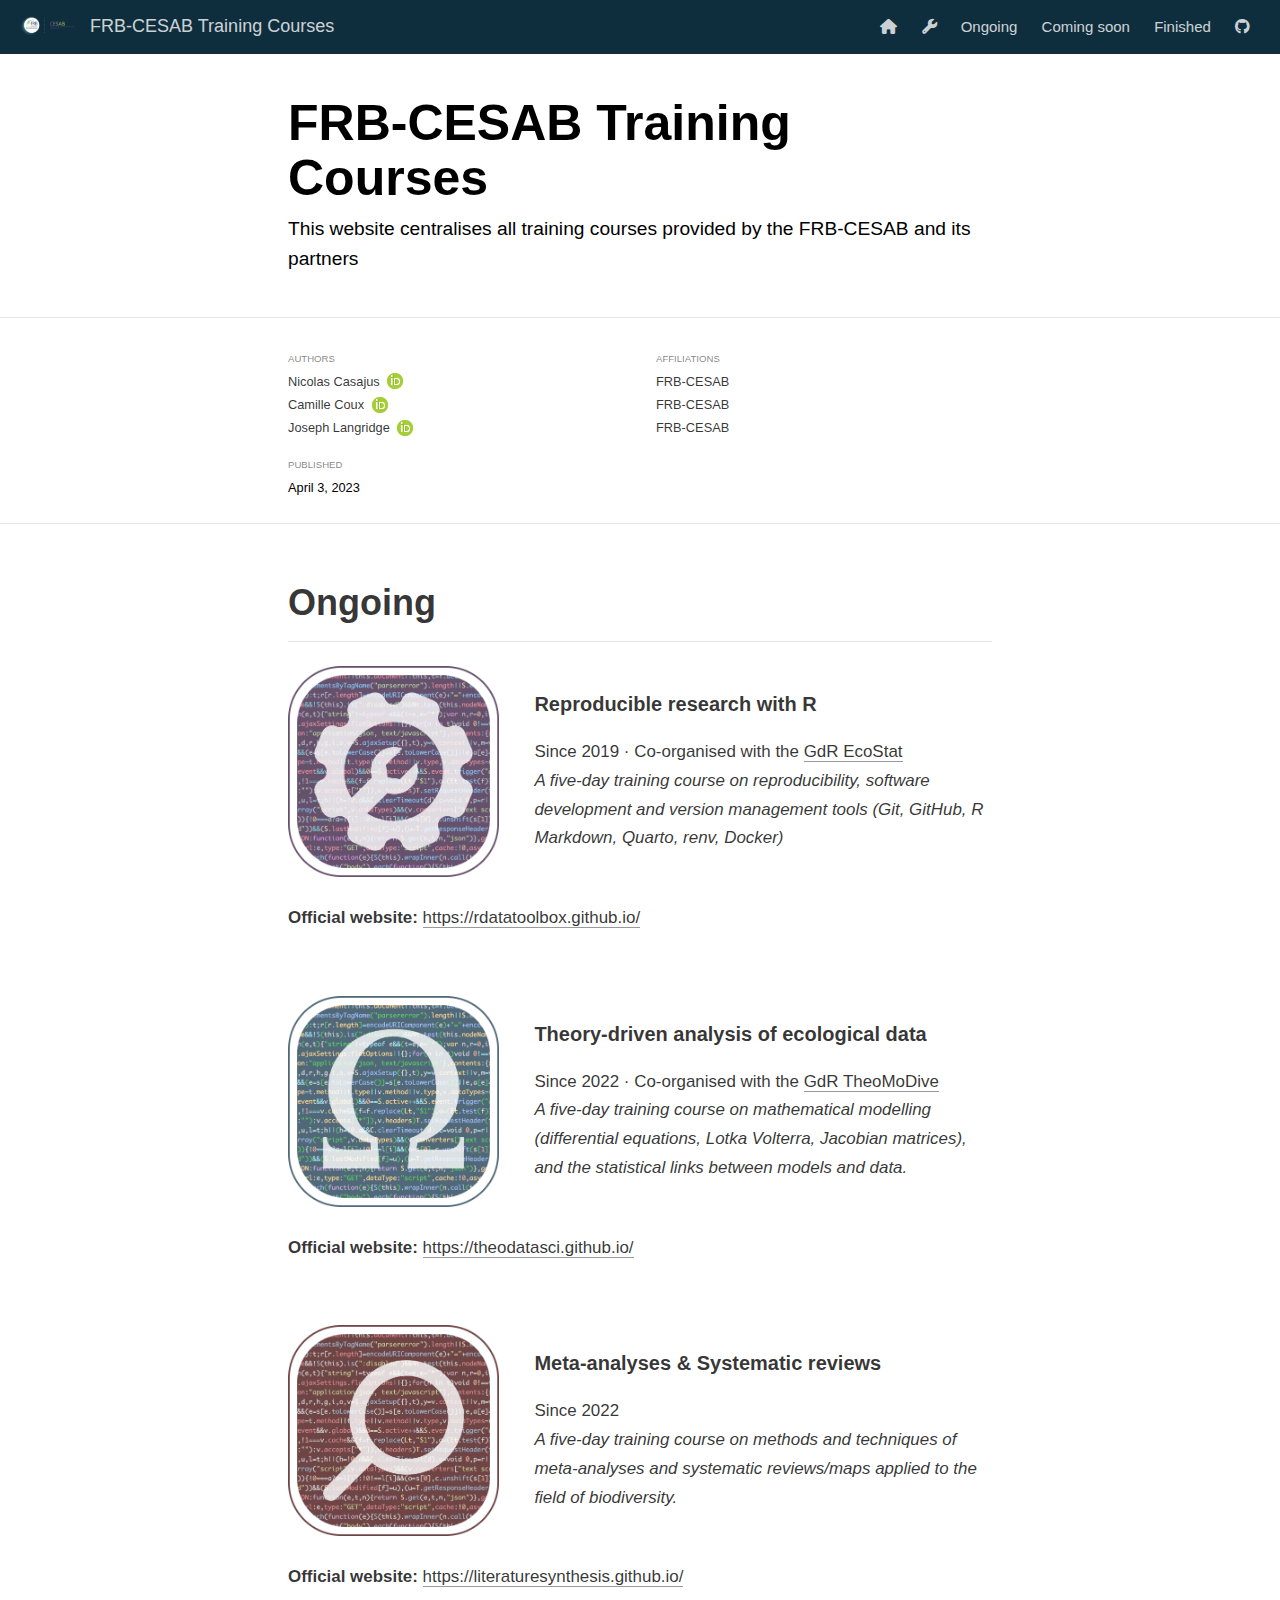
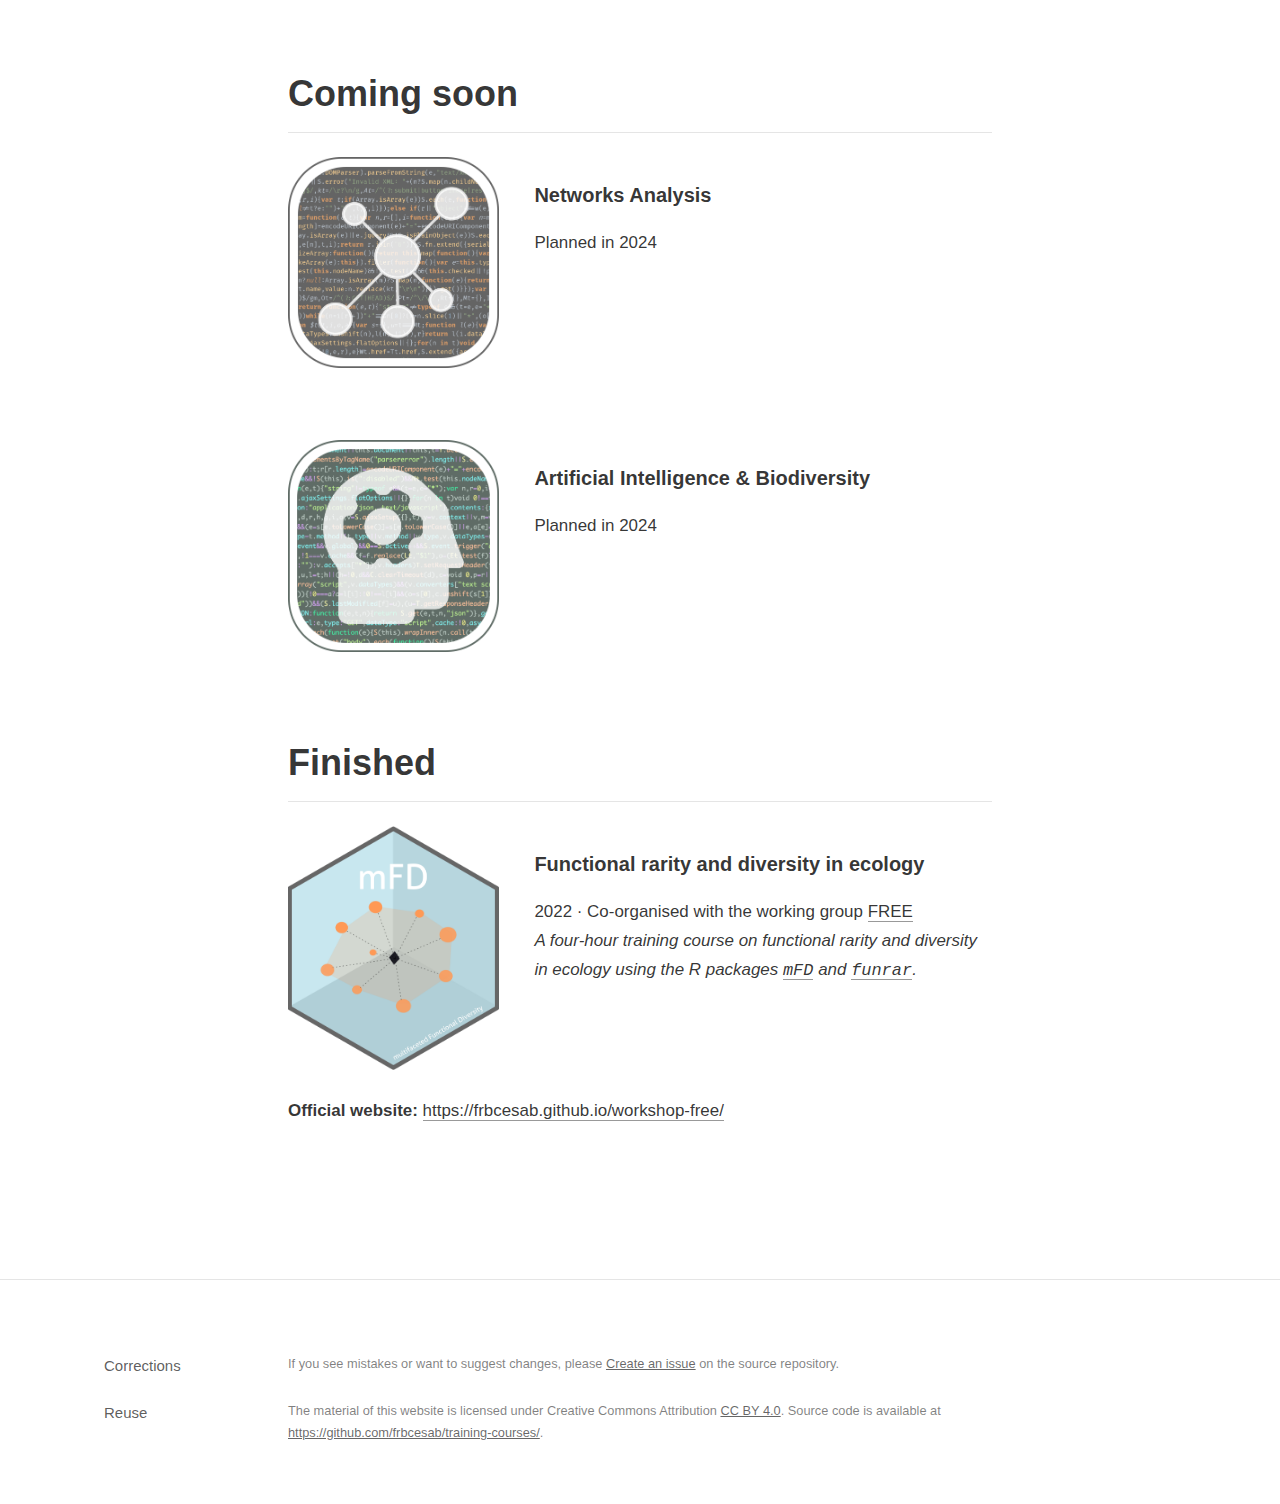
==== commit 367844d4: "Edit content" ====
--- a/index.html
+++ b/index.html
@@ -2228,6 +2228,7 @@
 <h3 id="artificial-intelligence-biodiversity">Artificial Intelligence &amp; Biodiversity</h3>
 <p>Planned in 2024</p>
 </div>
+<p><br/></p>
 <h2 class="finished" id="finished">Finished</h2>
 <!-- Reproducible research -->
 <div>
@@ -2236,7 +2237,6 @@
 <img src="img/hexasticker_mFD.png" style="width:100.0%" />
 </a></p>
 </div>
-<p><br/></p>
 <h3 id="functional-rarity-and-diversity-in-ecology">Functional rarity and diversity in ecology</h3>
 <p>2022 · Co-organised with the working group <a href="https://www.fondationbiodiversite.fr/en/the-frb-in-action/programs-and-projects/le-cesab/free/">FREE</a>
 <br/>
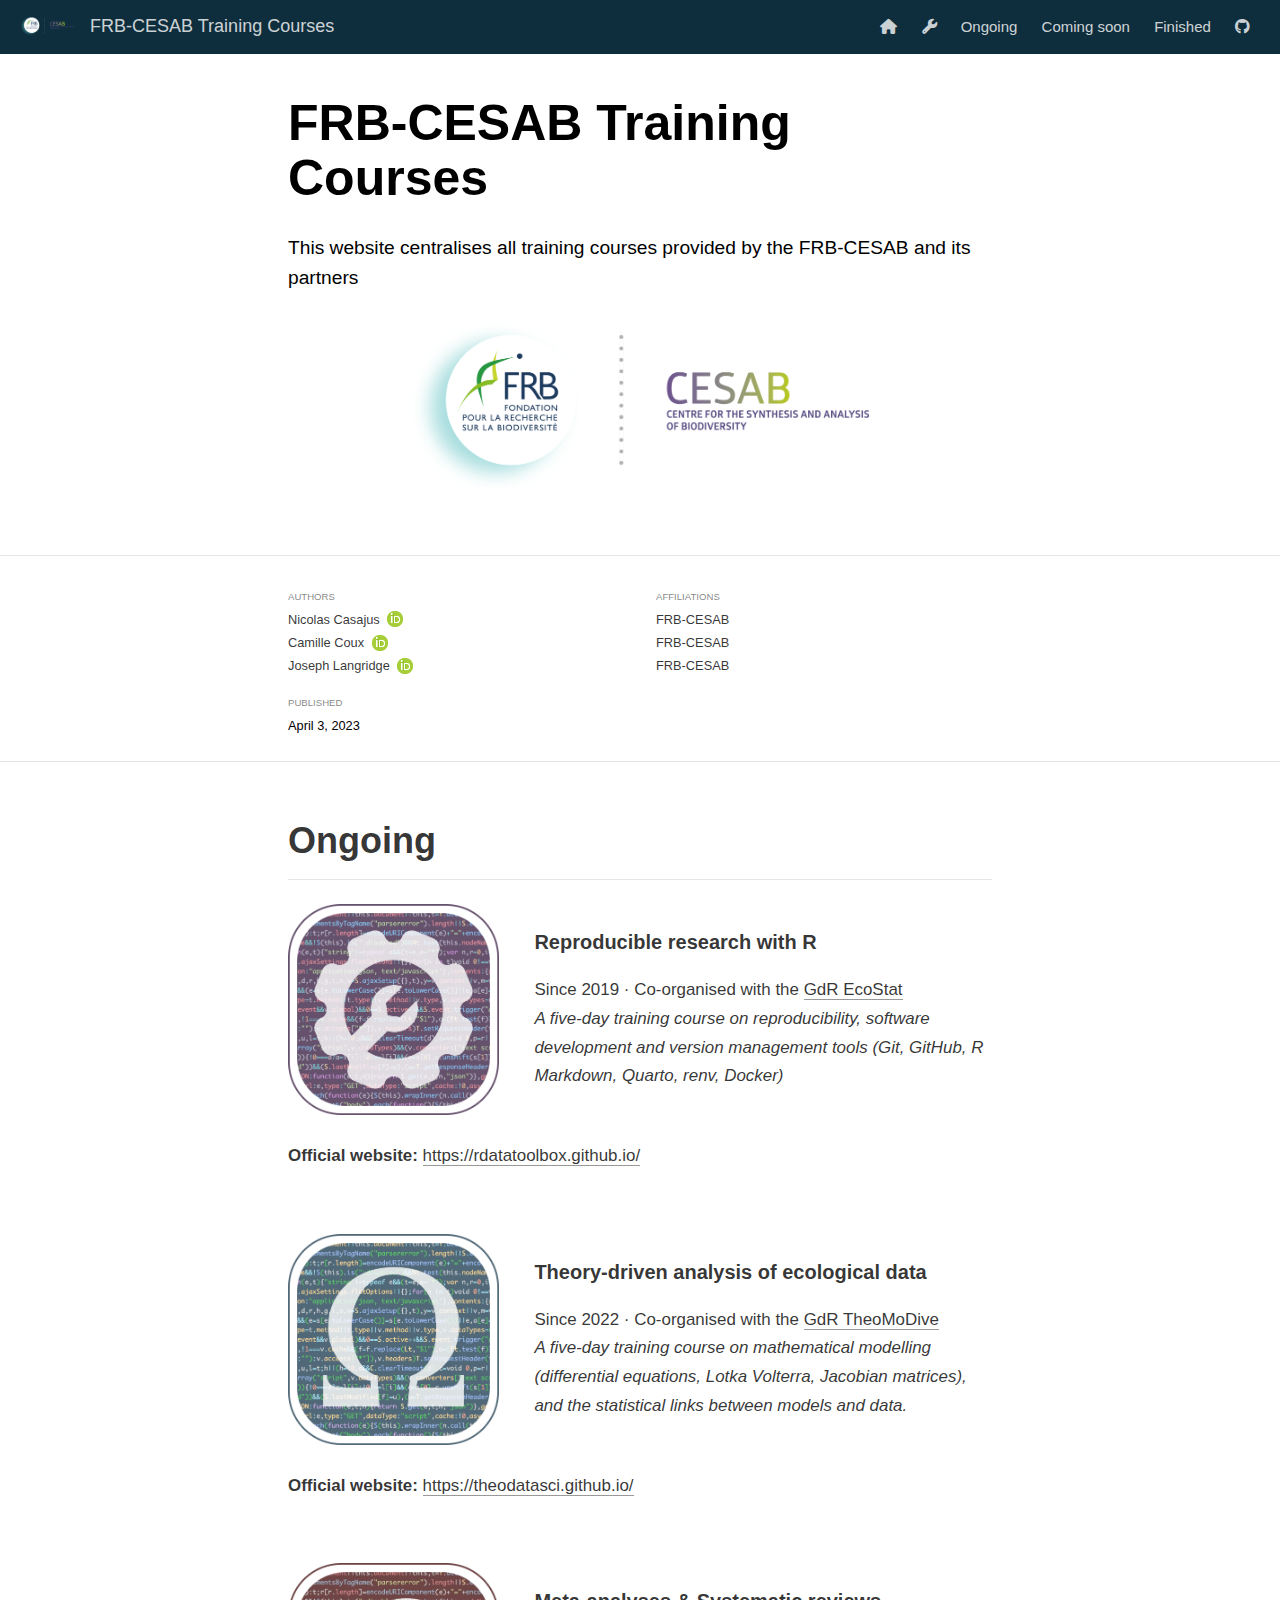
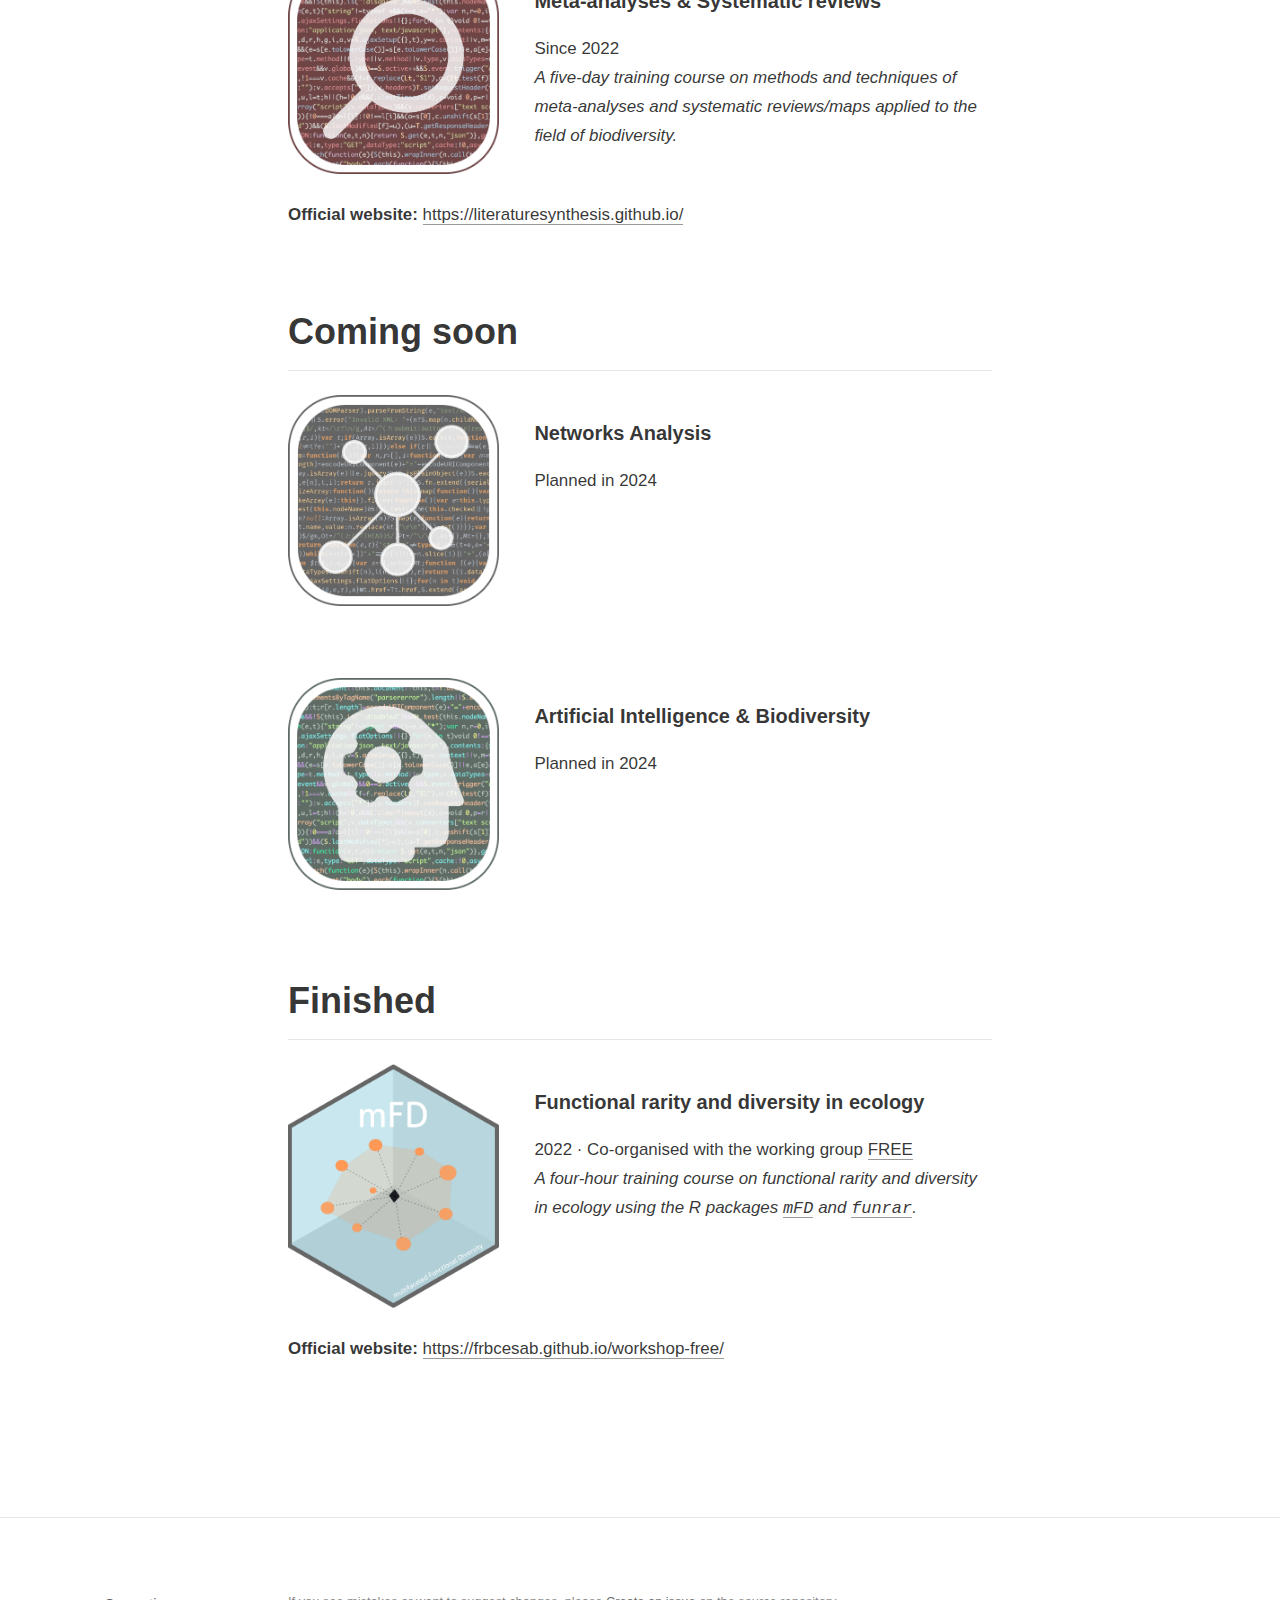
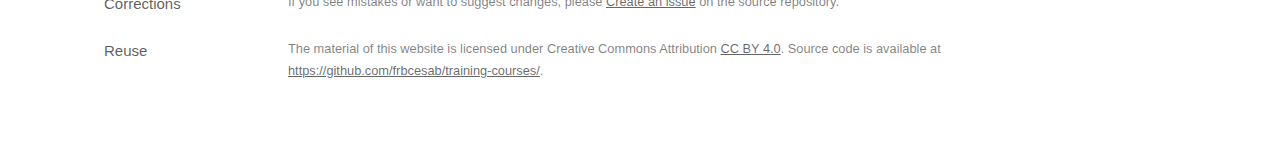
==== commit e7ac84ab: "Add Logo" ====
--- a/index.html
+++ b/index.html
@@ -90,7 +90,7 @@
   <!--radix_placeholder_meta_tags-->
   <title>FRB-CESAB Training Courses</title>
 
-  <meta property="description" itemprop="description" content="This website centralises all training courses provided by the FRB-CESAB and its partners"/>
+  <meta property="description" itemprop="description" content="This website centralises all training courses provided by the FRB-CESAB and its partners&#10;&lt;br&gt;&lt;br&gt;&#10;&lt;a href=&quot;https://www.fondationbiodiversite.fr/en/about-the-foundation/le-cesab/&quot;&gt;&#10;  &lt;img class=&quot;logo&quot; src=&quot;img/logo-CESAB.png&quot; style=&quot;width: 65%;&quot; /&gt;&#10;&lt;/a&gt;"/>
 
   <link rel="icon" type="image/png" href="img/favicon.png"/>
 
@@ -104,20 +104,20 @@
   <!--  https://developers.facebook.com/docs/sharing/webmasters#markup -->
   <meta property="og:title" content="FRB-CESAB Training Courses"/>
   <meta property="og:type" content="article"/>
-  <meta property="og:description" content="This website centralises all training courses provided by the FRB-CESAB and its partners"/>
+  <meta property="og:description" content="This website centralises all training courses provided by the FRB-CESAB and its partners&#10;&lt;br&gt;&lt;br&gt;&#10;&lt;a href=&quot;https://www.fondationbiodiversite.fr/en/about-the-foundation/le-cesab/&quot;&gt;&#10;  &lt;img class=&quot;logo&quot; src=&quot;img/logo-CESAB.png&quot; style=&quot;width: 65%;&quot; /&gt;&#10;&lt;/a&gt;"/>
   <meta property="og:locale" content="en_US"/>
   <meta property="og:site_name" content="FRB-CESAB Training Courses"/>
 
   <!--  https://dev.twitter.com/cards/types/summary -->
   <meta property="twitter:card" content="summary"/>
   <meta property="twitter:title" content="FRB-CESAB Training Courses"/>
-  <meta property="twitter:description" content="This website centralises all training courses provided by the FRB-CESAB and its partners"/>
+  <meta property="twitter:description" content="This website centralises all training courses provided by the FRB-CESAB and its partners&#10;&lt;br&gt;&lt;br&gt;&#10;&lt;a href=&quot;https://www.fondationbiodiversite.fr/en/about-the-foundation/le-cesab/&quot;&gt;&#10;  &lt;img class=&quot;logo&quot; src=&quot;img/logo-CESAB.png&quot; style=&quot;width: 65%;&quot; /&gt;&#10;&lt;/a&gt;"/>
 
   <!--/radix_placeholder_meta_tags-->
   <!--radix_placeholder_rmarkdown_metadata-->
 
   <script type="text/json" id="radix-rmarkdown-metadata">
-  {"type":"list","attributes":{"names":{"type":"character","attributes":{},"value":["title","description","author","date","site"]}},"value":[{"type":"character","attributes":{},"value":["FRB-CESAB Training Courses"]},{"type":"character","attributes":{},"value":["This website centralises all training courses provided by the FRB-CESAB and its partners"]},{"type":"list","attributes":{},"value":[{"type":"list","attributes":{"names":{"type":"character","attributes":{},"value":["name","url","affiliation","affiliation_url","orcid_id"]}},"value":[{"type":"character","attributes":{},"value":["Nicolas Casajus"]},{"type":"character","attributes":{},"value":["https://nicolascasajus.fr"]},{"type":"character","attributes":{},"value":["FRB-CESAB"]},{"type":"character","attributes":{},"value":["https://www.fondationbiodiversite.fr/la-fondation/le-cesab/"]},{"type":"character","attributes":{},"value":["0000-0002-5537-5294"]}]},{"type":"list","attributes":{"names":{"type":"character","attributes":{},"value":["name","url","affiliation","affiliation_url","orcid_id"]}},"value":[{"type":"character","attributes":{},"value":["Camille Coux"]},{"type":"character","attributes":{},"value":["https://www.researchgate.net/profile/Camille-Coux"]},{"type":"character","attributes":{},"value":["FRB-CESAB"]},{"type":"character","attributes":{},"value":["https://www.fondationbiodiversite.fr/la-fondation/le-cesab/"]},{"type":"character","attributes":{},"value":["0000-0002-6346-9194"]}]},{"type":"list","attributes":{"names":{"type":"character","attributes":{},"value":["name","url","affiliation","affiliation_url","orcid_id"]}},"value":[{"type":"character","attributes":{},"value":["Joseph Langridge"]},{"type":"character","attributes":{},"value":["https://www.researchgate.net/profile/Joseph-Langridge"]},{"type":"character","attributes":{},"value":["FRB-CESAB"]},{"type":"character","attributes":{},"value":["https://www.fondationbiodiversite.fr"]},{"type":"character","attributes":{},"value":["0000-0002-9427-439X"]}]}]},{"type":"character","attributes":{},"value":["04-04-2023"]},{"type":"character","attributes":{},"value":["distill::distill_website"]}]}
+  {"type":"list","attributes":{"names":{"type":"character","attributes":{},"value":["title","description","author","date","site"]}},"value":[{"type":"character","attributes":{},"value":["FRB-CESAB Training Courses"]},{"type":"character","attributes":{},"value":["This website centralises all training courses provided by the FRB-CESAB and its partners\n<br><br>\n<a href=\"https://www.fondationbiodiversite.fr/en/about-the-foundation/le-cesab/\">\n  <img class=\"logo\" src=\"img/logo-CESAB.png\" style=\"width: 65%;\" />\n<\/a>\n"]},{"type":"list","attributes":{},"value":[{"type":"list","attributes":{"names":{"type":"character","attributes":{},"value":["name","url","affiliation","affiliation_url","orcid_id"]}},"value":[{"type":"character","attributes":{},"value":["Nicolas Casajus"]},{"type":"character","attributes":{},"value":["https://nicolascasajus.fr"]},{"type":"character","attributes":{},"value":["FRB-CESAB"]},{"type":"character","attributes":{},"value":["https://www.fondationbiodiversite.fr/la-fondation/le-cesab/"]},{"type":"character","attributes":{},"value":["0000-0002-5537-5294"]}]},{"type":"list","attributes":{"names":{"type":"character","attributes":{},"value":["name","url","affiliation","affiliation_url","orcid_id"]}},"value":[{"type":"character","attributes":{},"value":["Camille Coux"]},{"type":"character","attributes":{},"value":["https://www.researchgate.net/profile/Camille-Coux"]},{"type":"character","attributes":{},"value":["FRB-CESAB"]},{"type":"character","attributes":{},"value":["https://www.fondationbiodiversite.fr/la-fondation/le-cesab/"]},{"type":"character","attributes":{},"value":["0000-0002-6346-9194"]}]},{"type":"list","attributes":{"names":{"type":"character","attributes":{},"value":["name","url","affiliation","affiliation_url","orcid_id"]}},"value":[{"type":"character","attributes":{},"value":["Joseph Langridge"]},{"type":"character","attributes":{},"value":["https://www.researchgate.net/profile/Joseph-Langridge"]},{"type":"character","attributes":{},"value":["FRB-CESAB"]},{"type":"character","attributes":{},"value":["https://www.fondationbiodiversite.fr"]},{"type":"character","attributes":{},"value":["0000-0002-9427-439X"]}]}]},{"type":"character","attributes":{},"value":["04-04-2023"]},{"type":"character","attributes":{},"value":["distill::distill_website"]}]}
   </script>
   <!--/radix_placeholder_rmarkdown_metadata-->
   <!--radix_placeholder_navigation_in_header-->
@@ -2102,6 +2102,12 @@
     border-left: 5px solid #487997;
   }
 
+  img.logo {
+    display: block;
+    margin-left: auto;
+    margin-right: auto
+
+  }
   </style>
   <!--/radix_placeholder_site_in_header-->
 
@@ -2114,7 +2120,7 @@
 <!--radix_placeholder_front_matter-->
 
 <script id="distill-front-matter" type="text/json">
-{"title":"FRB-CESAB Training Courses","description":"This website centralises all training courses provided by the FRB-CESAB and its partners","authors":[{"author":"Nicolas Casajus","authorURL":"https://nicolascasajus.fr","affiliation":"FRB-CESAB","affiliationURL":"https://www.fondationbiodiversite.fr/la-fondation/le-cesab/","orcidID":"0000-0002-5537-5294"},{"author":"Camille Coux","authorURL":"https://www.researchgate.net/profile/Camille-Coux","affiliation":"FRB-CESAB","affiliationURL":"https://www.fondationbiodiversite.fr/la-fondation/le-cesab/","orcidID":"0000-0002-6346-9194"},{"author":"Joseph Langridge","authorURL":"https://www.researchgate.net/profile/Joseph-Langridge","affiliation":"FRB-CESAB","affiliationURL":"https://www.fondationbiodiversite.fr","orcidID":"0000-0002-9427-439X"}],"publishedDate":"2023-04-04T00:00:00.000+02:00","citationText":"Casajus, et al., 2023"}
+{"title":"FRB-CESAB Training Courses","description":"This website centralises all training courses provided by the FRB-CESAB and its partners\n<br><br>\n<a href=\"https://www.fondationbiodiversite.fr/en/about-the-foundation/le-cesab/\">\n  <img class=\"logo\" src=\"img/logo-CESAB.png\" style=\"width: 65%;\" />\n<\/a>","authors":[{"author":"Nicolas Casajus","authorURL":"https://nicolascasajus.fr","affiliation":"FRB-CESAB","affiliationURL":"https://www.fondationbiodiversite.fr/la-fondation/le-cesab/","orcidID":"0000-0002-5537-5294"},{"author":"Camille Coux","authorURL":"https://www.researchgate.net/profile/Camille-Coux","affiliation":"FRB-CESAB","affiliationURL":"https://www.fondationbiodiversite.fr/la-fondation/le-cesab/","orcidID":"0000-0002-6346-9194"},{"author":"Joseph Langridge","authorURL":"https://www.researchgate.net/profile/Joseph-Langridge","affiliation":"FRB-CESAB","affiliationURL":"https://www.fondationbiodiversite.fr","orcidID":"0000-0002-9427-439X"}],"publishedDate":"2023-04-04T00:00:00.000+02:00","citationText":"Casajus, et al., 2023"}
 </script>
 
 <!--/radix_placeholder_front_matter-->
@@ -2152,7 +2158,11 @@
 <h1>FRB-CESAB Training Courses</h1>
 <!--radix_placeholder_categories-->
 <!--/radix_placeholder_categories-->
-<p>This website centralises all training courses provided by the FRB-CESAB and its partners</p>
+<p><p>This website centralises all training courses provided by the FRB-CESAB and its partners
+<br><br>
+<a href="https://www.fondationbiodiversite.fr/en/about-the-foundation/le-cesab/">
+<img class="logo" src="img/logo-CESAB.png" style="width: 65%;" />
+</a></p></p>
 </div>
 
 <div class="d-byline">
--- a/css/style.css
+++ b/css/style.css
@@ -7,3 +7,10 @@
   color: #487997;
   border-left: 5px solid #487997;
 }
+
+img.logo {
+  display: block;
+  margin-left: auto;
+  margin-right: auto
+
+}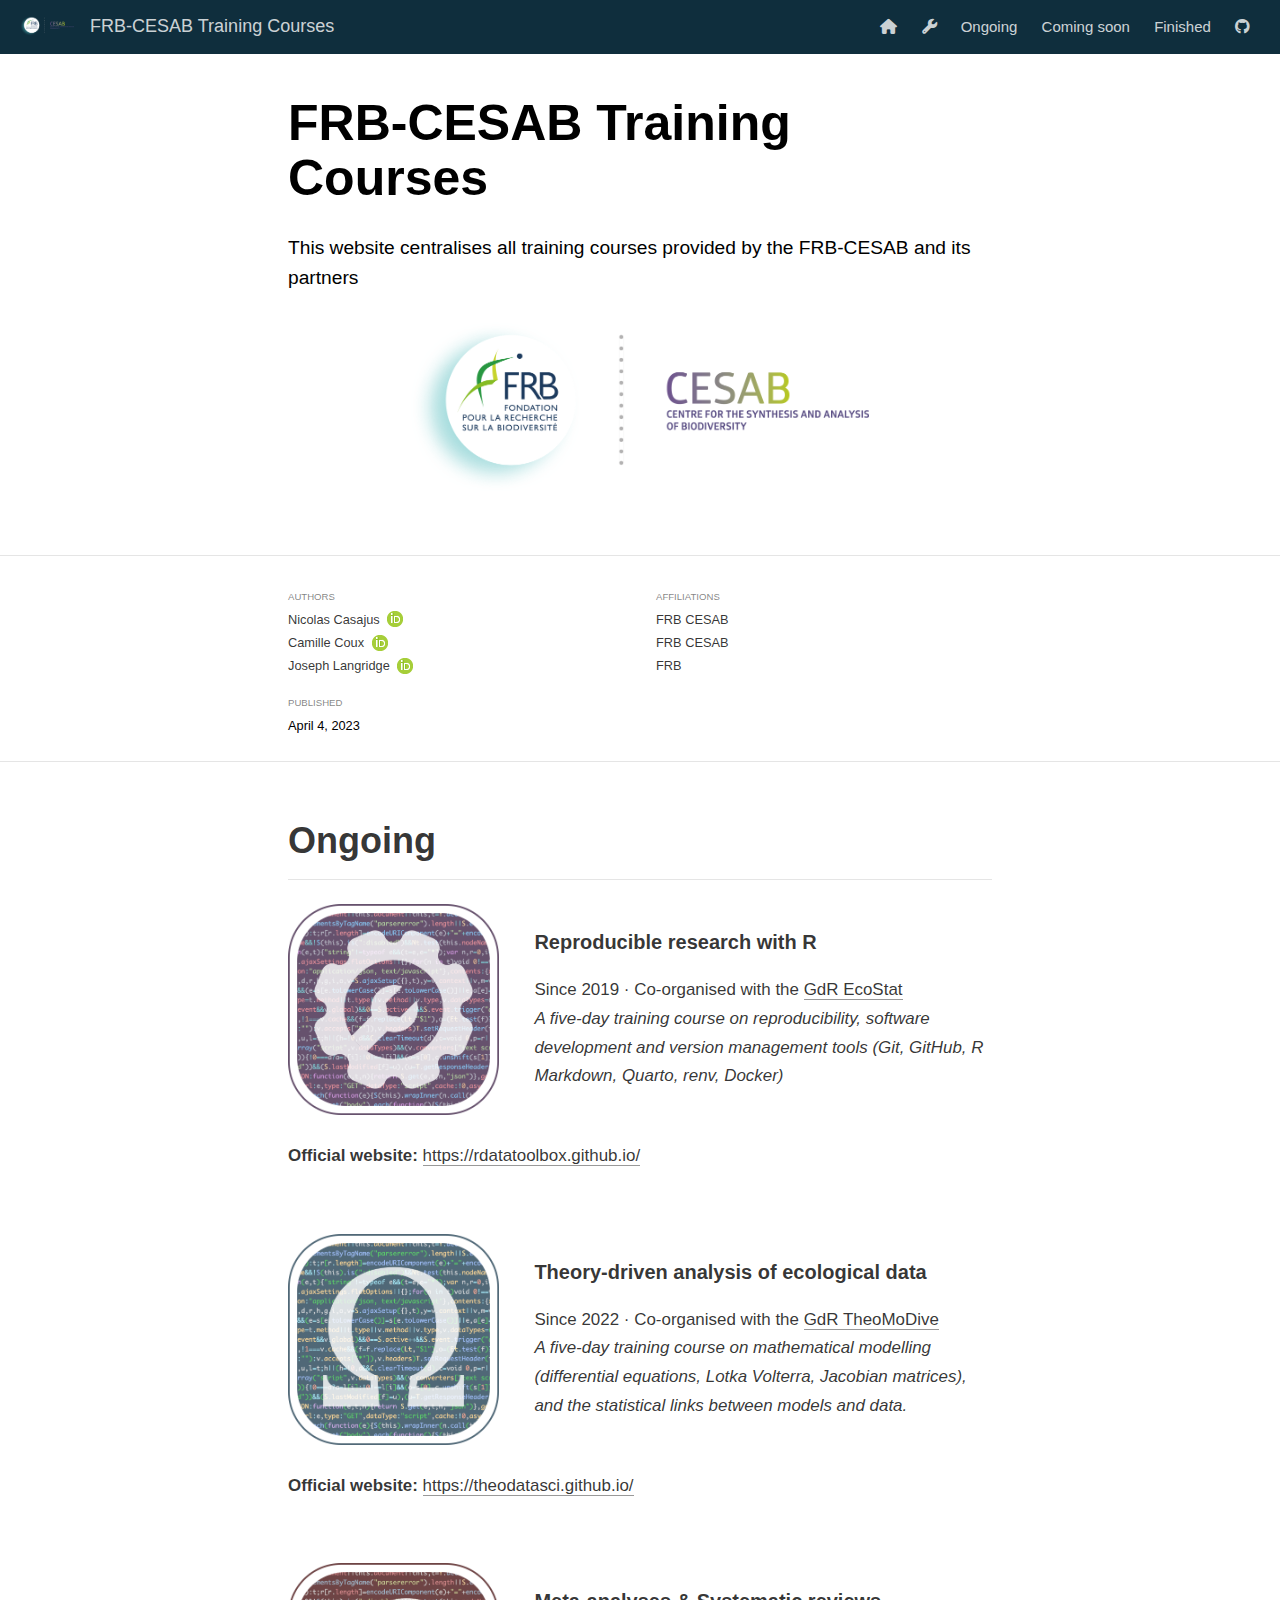
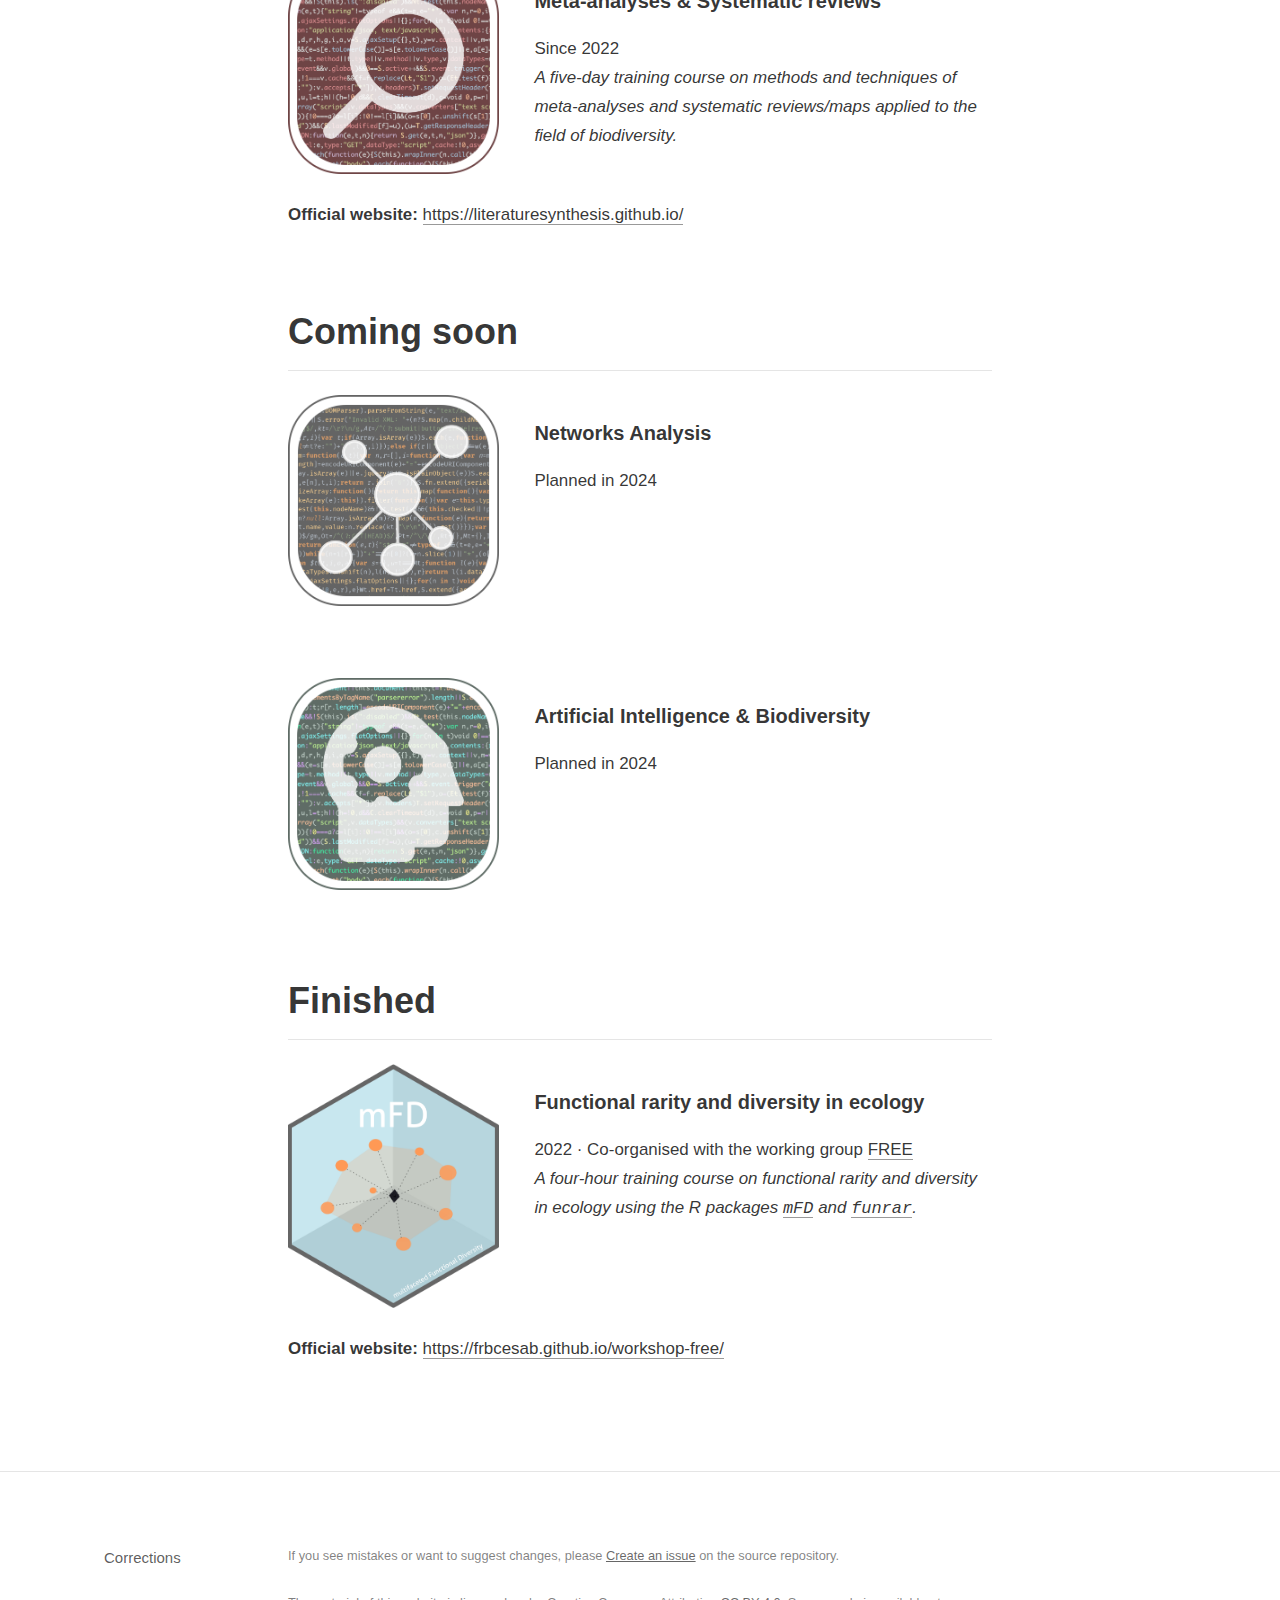
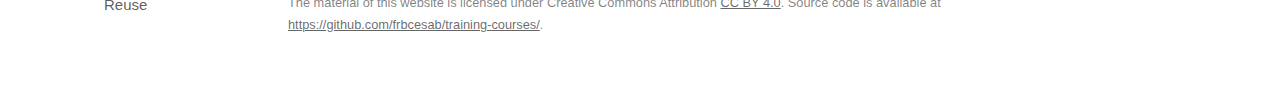
==== commit ff41ead5: "Update footer" ====
--- a/index.html
+++ b/index.html
@@ -95,8 +95,8 @@
   <link rel="icon" type="image/png" href="img/favicon.png"/>
 
   <!--  https://schema.org/Article -->
-  <meta property="article:published" itemprop="datePublished" content="2023-04-04"/>
-  <meta property="article:created" itemprop="dateCreated" content="2023-04-04"/>
+  <meta property="article:published" itemprop="datePublished" content="2023-04-05"/>
+  <meta property="article:created" itemprop="dateCreated" content="2023-04-05"/>
   <meta name="article:author" content="Nicolas Casajus"/>
   <meta name="article:author" content="Camille Coux"/>
   <meta name="article:author" content="Joseph Langridge"/>
@@ -117,7 +117,7 @@
   <!--radix_placeholder_rmarkdown_metadata-->
 
   <script type="text/json" id="radix-rmarkdown-metadata">
-  {"type":"list","attributes":{"names":{"type":"character","attributes":{},"value":["title","description","author","date","site"]}},"value":[{"type":"character","attributes":{},"value":["FRB-CESAB Training Courses"]},{"type":"character","attributes":{},"value":["This website centralises all training courses provided by the FRB-CESAB and its partners\n<br><br>\n<a href=\"https://www.fondationbiodiversite.fr/en/about-the-foundation/le-cesab/\">\n  <img class=\"logo\" src=\"img/logo-CESAB.png\" style=\"width: 65%;\" />\n<\/a>\n"]},{"type":"list","attributes":{},"value":[{"type":"list","attributes":{"names":{"type":"character","attributes":{},"value":["name","url","affiliation","affiliation_url","orcid_id"]}},"value":[{"type":"character","attributes":{},"value":["Nicolas Casajus"]},{"type":"character","attributes":{},"value":["https://nicolascasajus.fr"]},{"type":"character","attributes":{},"value":["FRB-CESAB"]},{"type":"character","attributes":{},"value":["https://www.fondationbiodiversite.fr/la-fondation/le-cesab/"]},{"type":"character","attributes":{},"value":["0000-0002-5537-5294"]}]},{"type":"list","attributes":{"names":{"type":"character","attributes":{},"value":["name","url","affiliation","affiliation_url","orcid_id"]}},"value":[{"type":"character","attributes":{},"value":["Camille Coux"]},{"type":"character","attributes":{},"value":["https://www.researchgate.net/profile/Camille-Coux"]},{"type":"character","attributes":{},"value":["FRB-CESAB"]},{"type":"character","attributes":{},"value":["https://www.fondationbiodiversite.fr/la-fondation/le-cesab/"]},{"type":"character","attributes":{},"value":["0000-0002-6346-9194"]}]},{"type":"list","attributes":{"names":{"type":"character","attributes":{},"value":["name","url","affiliation","affiliation_url","orcid_id"]}},"value":[{"type":"character","attributes":{},"value":["Joseph Langridge"]},{"type":"character","attributes":{},"value":["https://www.researchgate.net/profile/Joseph-Langridge"]},{"type":"character","attributes":{},"value":["FRB-CESAB"]},{"type":"character","attributes":{},"value":["https://www.fondationbiodiversite.fr"]},{"type":"character","attributes":{},"value":["0000-0002-9427-439X"]}]}]},{"type":"character","attributes":{},"value":["04-04-2023"]},{"type":"character","attributes":{},"value":["distill::distill_website"]}]}
+  {"type":"list","attributes":{"names":{"type":"character","attributes":{},"value":["title","description","author","date","site"]}},"value":[{"type":"character","attributes":{},"value":["FRB-CESAB Training Courses"]},{"type":"character","attributes":{},"value":["This website centralises all training courses provided by the FRB-CESAB and its partners\n<br><br>\n<a href=\"https://www.fondationbiodiversite.fr/en/about-the-foundation/le-cesab/\">\n  <img class=\"logo\" src=\"img/logo-CESAB.png\" style=\"width: 65%;\" />\n<\/a>\n"]},{"type":"list","attributes":{},"value":[{"type":"list","attributes":{"names":{"type":"character","attributes":{},"value":["name","url","affiliation","affiliation_url","orcid_id"]}},"value":[{"type":"character","attributes":{},"value":["Nicolas Casajus"]},{"type":"character","attributes":{},"value":["https://nicolascasajus.fr"]},{"type":"character","attributes":{},"value":["FRB CESAB"]},{"type":"character","attributes":{},"value":["https://www.fondationbiodiversite.fr/la-fondation/le-cesab/"]},{"type":"character","attributes":{},"value":["0000-0002-5537-5294"]}]},{"type":"list","attributes":{"names":{"type":"character","attributes":{},"value":["name","url","affiliation","affiliation_url","orcid_id"]}},"value":[{"type":"character","attributes":{},"value":["Camille Coux"]},{"type":"character","attributes":{},"value":["https://www.researchgate.net/profile/Camille-Coux"]},{"type":"character","attributes":{},"value":["FRB CESAB"]},{"type":"character","attributes":{},"value":["https://www.fondationbiodiversite.fr/la-fondation/le-cesab/"]},{"type":"character","attributes":{},"value":["0000-0002-6346-9194"]}]},{"type":"list","attributes":{"names":{"type":"character","attributes":{},"value":["name","url","affiliation","affiliation_url","orcid_id"]}},"value":[{"type":"character","attributes":{},"value":["Joseph Langridge"]},{"type":"character","attributes":{},"value":["https://www.researchgate.net/profile/Joseph-Langridge"]},{"type":"character","attributes":{},"value":["FRB"]},{"type":"character","attributes":{},"value":["https://www.fondationbiodiversite.fr"]},{"type":"character","attributes":{},"value":["0000-0002-9427-439X"]}]}]},{"type":"character","attributes":{},"value":["04-05-2023"]},{"type":"character","attributes":{},"value":["distill::distill_website"]}]}
   </script>
   <!--/radix_placeholder_rmarkdown_metadata-->
   <!--radix_placeholder_navigation_in_header-->
@@ -2120,7 +2120,7 @@
 <!--radix_placeholder_front_matter-->
 
 <script id="distill-front-matter" type="text/json">
-{"title":"FRB-CESAB Training Courses","description":"This website centralises all training courses provided by the FRB-CESAB and its partners\n<br><br>\n<a href=\"https://www.fondationbiodiversite.fr/en/about-the-foundation/le-cesab/\">\n  <img class=\"logo\" src=\"img/logo-CESAB.png\" style=\"width: 65%;\" />\n<\/a>","authors":[{"author":"Nicolas Casajus","authorURL":"https://nicolascasajus.fr","affiliation":"FRB-CESAB","affiliationURL":"https://www.fondationbiodiversite.fr/la-fondation/le-cesab/","orcidID":"0000-0002-5537-5294"},{"author":"Camille Coux","authorURL":"https://www.researchgate.net/profile/Camille-Coux","affiliation":"FRB-CESAB","affiliationURL":"https://www.fondationbiodiversite.fr/la-fondation/le-cesab/","orcidID":"0000-0002-6346-9194"},{"author":"Joseph Langridge","authorURL":"https://www.researchgate.net/profile/Joseph-Langridge","affiliation":"FRB-CESAB","affiliationURL":"https://www.fondationbiodiversite.fr","orcidID":"0000-0002-9427-439X"}],"publishedDate":"2023-04-04T00:00:00.000+02:00","citationText":"Casajus, et al., 2023"}
+{"title":"FRB-CESAB Training Courses","description":"This website centralises all training courses provided by the FRB-CESAB and its partners\n<br><br>\n<a href=\"https://www.fondationbiodiversite.fr/en/about-the-foundation/le-cesab/\">\n  <img class=\"logo\" src=\"img/logo-CESAB.png\" style=\"width: 65%;\" />\n<\/a>","authors":[{"author":"Nicolas Casajus","authorURL":"https://nicolascasajus.fr","affiliation":"FRB CESAB","affiliationURL":"https://www.fondationbiodiversite.fr/la-fondation/le-cesab/","orcidID":"0000-0002-5537-5294"},{"author":"Camille Coux","authorURL":"https://www.researchgate.net/profile/Camille-Coux","affiliation":"FRB CESAB","affiliationURL":"https://www.fondationbiodiversite.fr/la-fondation/le-cesab/","orcidID":"0000-0002-6346-9194"},{"author":"Joseph Langridge","authorURL":"https://www.researchgate.net/profile/Joseph-Langridge","affiliation":"FRB","affiliationURL":"https://www.fondationbiodiversite.fr","orcidID":"0000-0002-9427-439X"}],"publishedDate":"2023-04-05T00:00:00.000+02:00","citationText":"Casajus, et al., 2023"}
 </script>
 
 <!--/radix_placeholder_front_matter-->
@@ -2166,13 +2166,13 @@
 </div>
 
 <div class="d-byline">
-  Nicolas Casajus <a href="https://nicolascasajus.fr" class="uri">https://nicolascasajus.fr</a> (FRB-CESAB)<a href="https://www.fondationbiodiversite.fr/la-fondation/le-cesab/" class="uri">https://www.fondationbiodiversite.fr/la-fondation/le-cesab/</a>
+  Nicolas Casajus <a href="https://nicolascasajus.fr" class="uri">https://nicolascasajus.fr</a> (FRB CESAB)<a href="https://www.fondationbiodiversite.fr/la-fondation/le-cesab/" class="uri">https://www.fondationbiodiversite.fr/la-fondation/le-cesab/</a>
   
-,   Camille Coux <a href="https://www.researchgate.net/profile/Camille-Coux" class="uri">https://www.researchgate.net/profile/Camille-Coux</a> (FRB-CESAB)<a href="https://www.fondationbiodiversite.fr/la-fondation/le-cesab/" class="uri">https://www.fondationbiodiversite.fr/la-fondation/le-cesab/</a>
+,   Camille Coux <a href="https://www.researchgate.net/profile/Camille-Coux" class="uri">https://www.researchgate.net/profile/Camille-Coux</a> (FRB CESAB)<a href="https://www.fondationbiodiversite.fr/la-fondation/le-cesab/" class="uri">https://www.fondationbiodiversite.fr/la-fondation/le-cesab/</a>
   
-,   Joseph Langridge <a href="https://www.researchgate.net/profile/Joseph-Langridge" class="uri">https://www.researchgate.net/profile/Joseph-Langridge</a> (FRB-CESAB)<a href="https://www.fondationbiodiversite.fr" class="uri">https://www.fondationbiodiversite.fr</a>
+,   Joseph Langridge <a href="https://www.researchgate.net/profile/Joseph-Langridge" class="uri">https://www.researchgate.net/profile/Joseph-Langridge</a> (FRB)<a href="https://www.fondationbiodiversite.fr" class="uri">https://www.fondationbiodiversite.fr</a>
   
-<br/>04-04-2023
+<br/>04-05-2023
 </div>
 
 <div class="d-article">
@@ -2255,7 +2255,6 @@
 <a href="https://github.com/rekyt/funrar"><code>funrar</code></a>.</em></p>
 </div>
 <p><strong>Official website:</strong> <a href="https://frbcesab.github.io/workshop-free/" class="uri">https://frbcesab.github.io/workshop-free/</a></p>
-<p><br/></p>
 <h2 class="appendix" id="corrections">Corrections</h2>
 <p>If you see mistakes or want to suggest changes, please
 <a href="https://github.com/frbcesab/training-courses/issues">Create an issue</a>
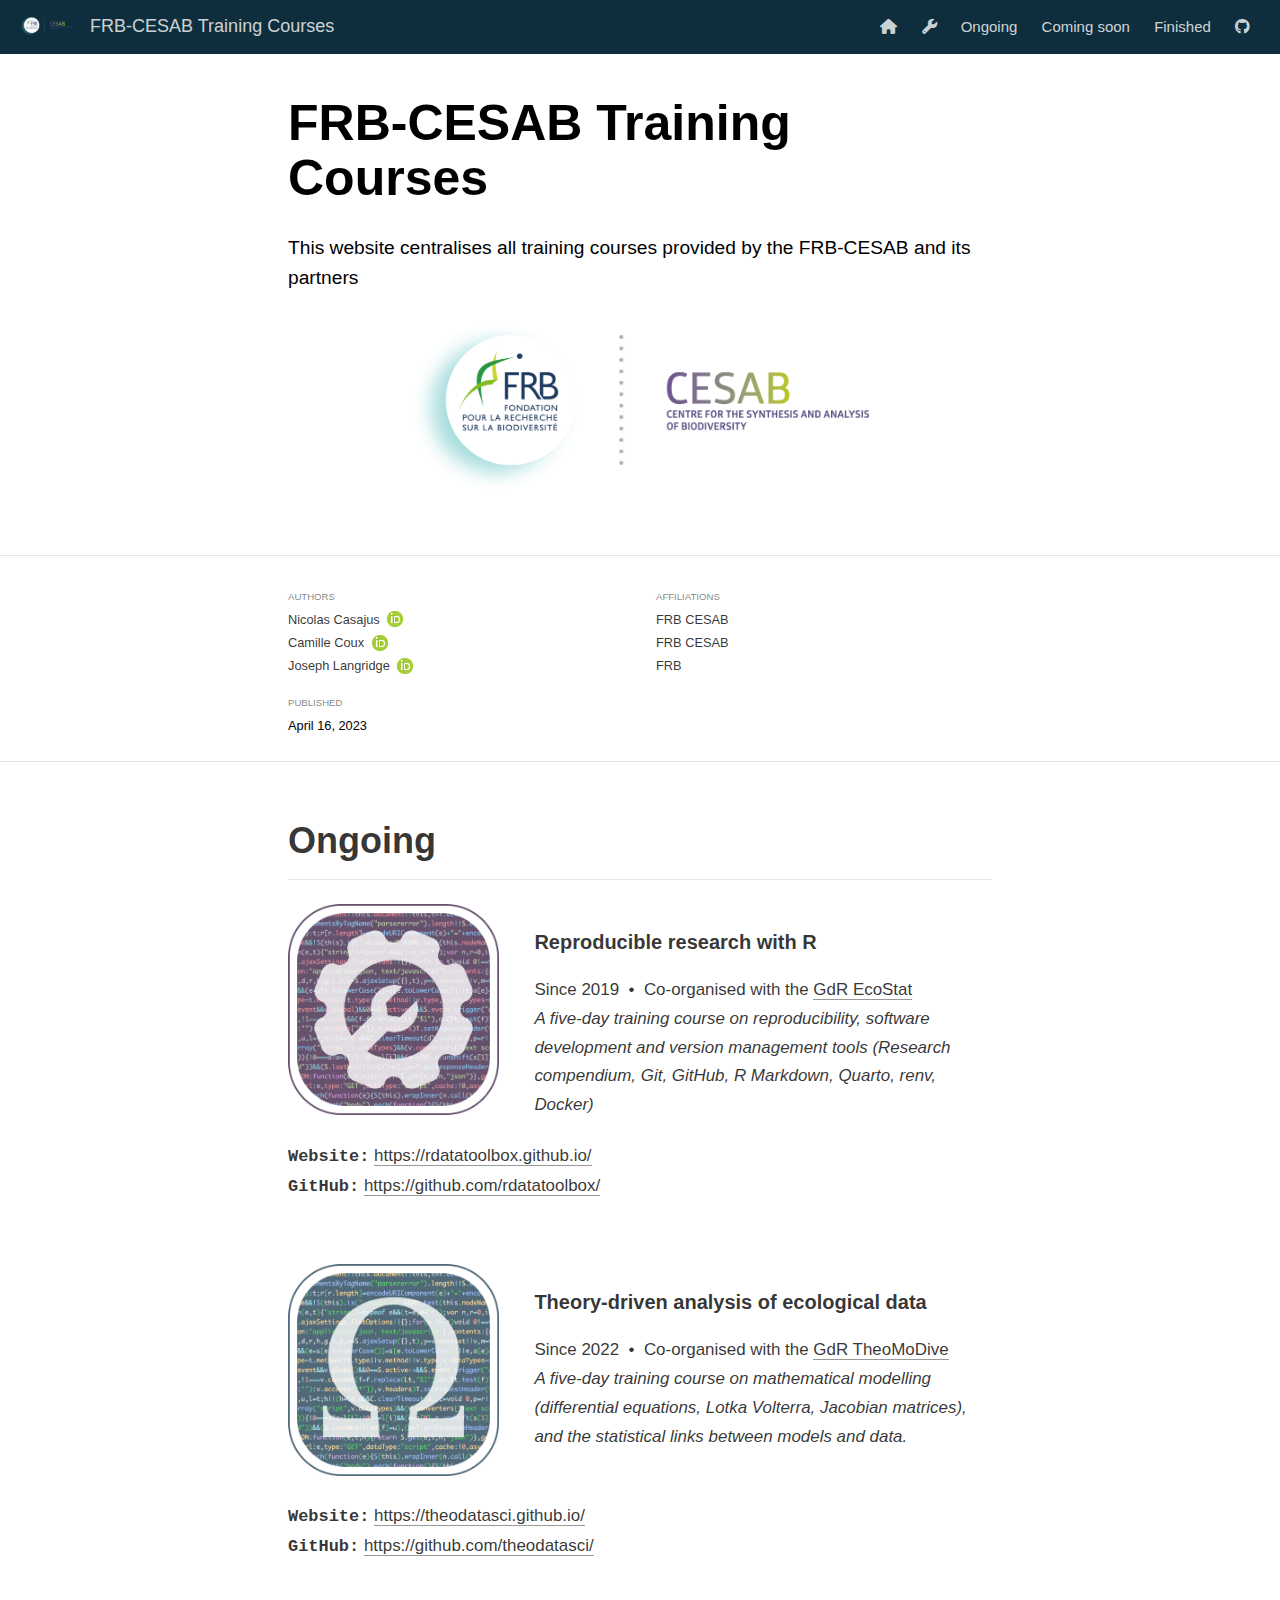
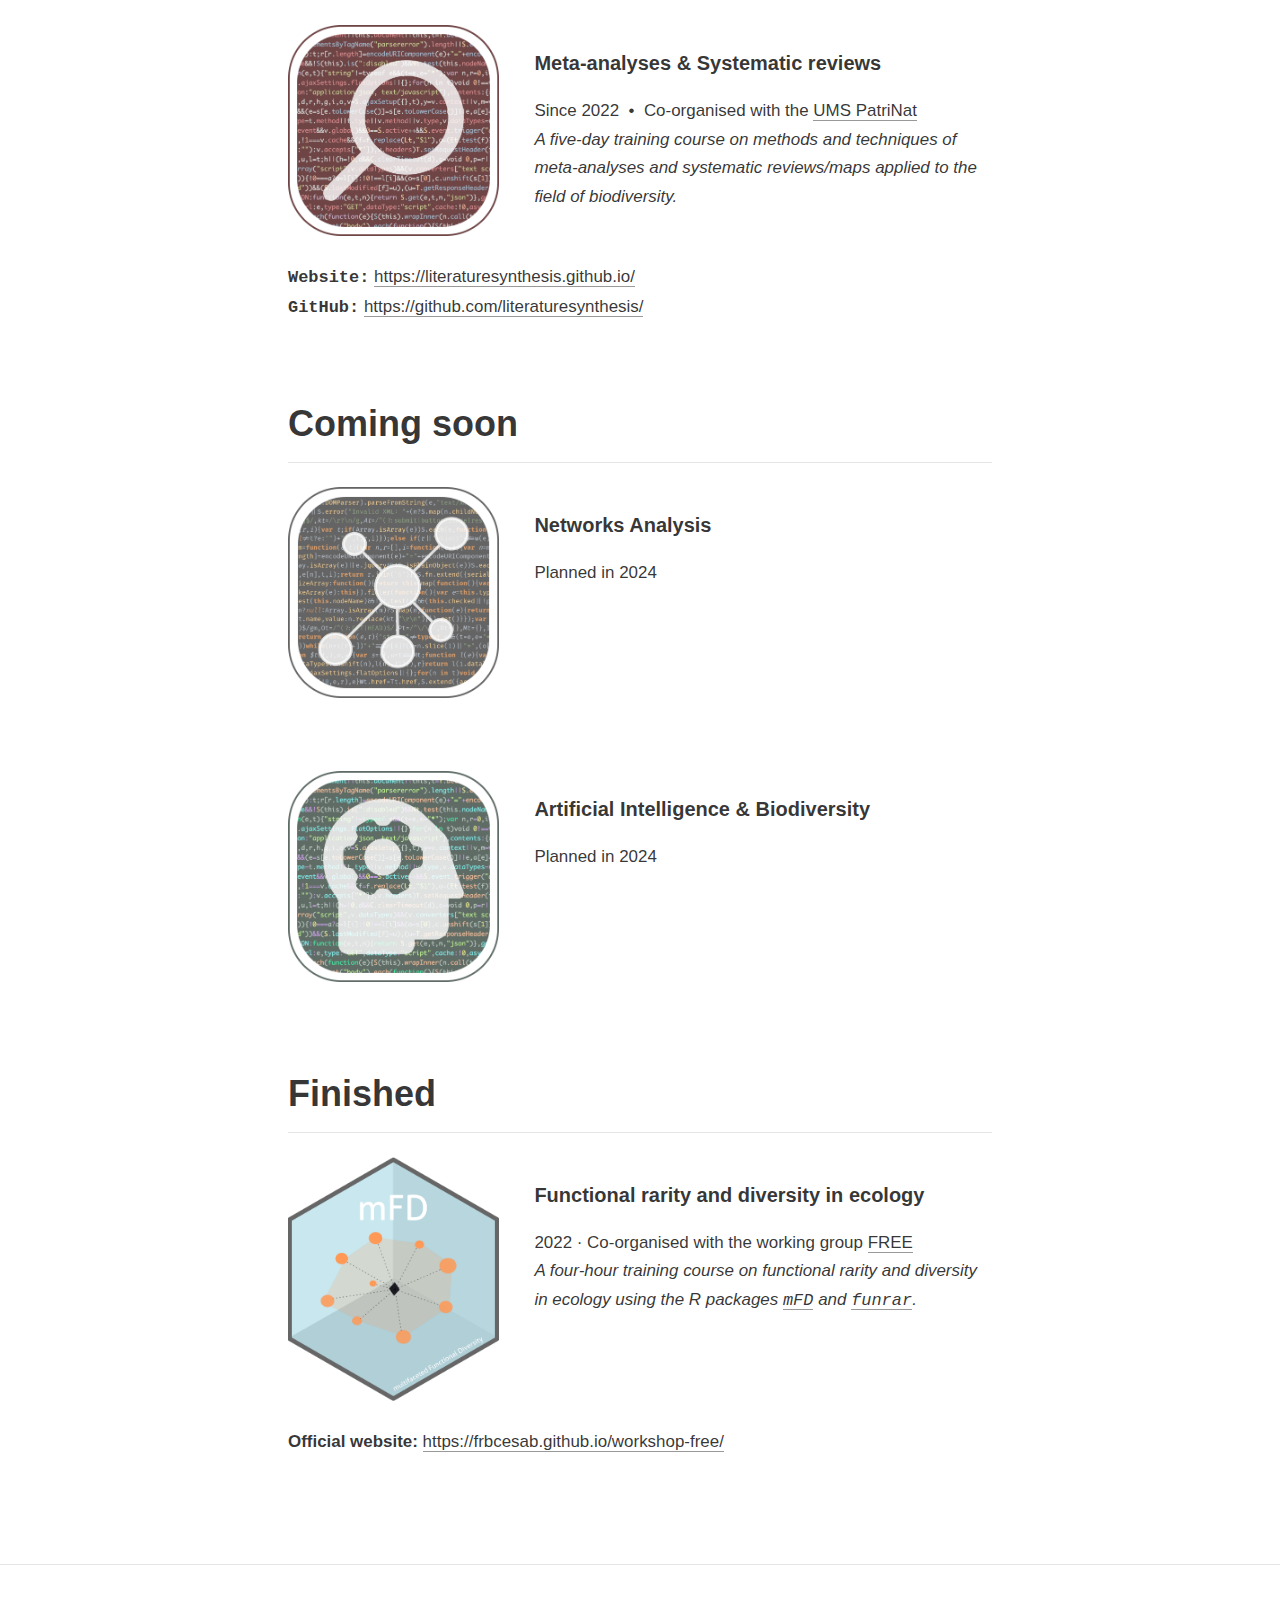
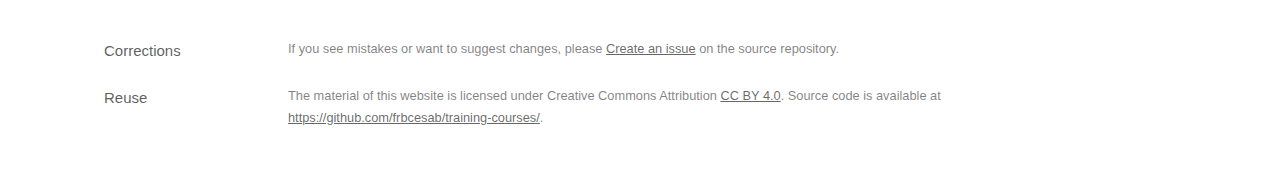
==== commit 18bb8f24: "Update theme + Fix typos" ====
--- a/index.html
+++ b/index.html
@@ -90,13 +90,13 @@
   <!--radix_placeholder_meta_tags-->
   <title>FRB-CESAB Training Courses</title>
 
-  <meta property="description" itemprop="description" content="This website centralises all training courses provided by the FRB-CESAB and its partners&#10;&lt;br&gt;&lt;br&gt;&#10;&lt;a href=&quot;https://www.fondationbiodiversite.fr/en/about-the-foundation/le-cesab/&quot;&gt;&#10;  &lt;img class=&quot;logo&quot; src=&quot;img/logo-CESAB.png&quot; style=&quot;width: 65%;&quot; /&gt;&#10;&lt;/a&gt;"/>
+  <meta property="description" itemprop="description" content="This website centralises all training courses provided by the FRB-CESAB and its partners&#10;&lt;br&gt;&lt;br&gt;&#10;&lt;a href=&quot;https://www.fondationbiodiversite.fr/en/the-frb-in-action/programs-and-projects/le-cesab/develop-skills/&quot;&gt;&#10;  &lt;img class=&quot;logo&quot; src=&quot;img/logo-CESAB.png&quot; style=&quot;width: 65%;&quot; /&gt;&#10;&lt;/a&gt;"/>
 
   <link rel="icon" type="image/png" href="img/favicon.png"/>
 
   <!--  https://schema.org/Article -->
-  <meta property="article:published" itemprop="datePublished" content="2023-04-05"/>
-  <meta property="article:created" itemprop="dateCreated" content="2023-04-05"/>
+  <meta property="article:published" itemprop="datePublished" content="2023-04-17"/>
+  <meta property="article:created" itemprop="dateCreated" content="2023-04-17"/>
   <meta name="article:author" content="Nicolas Casajus"/>
   <meta name="article:author" content="Camille Coux"/>
   <meta name="article:author" content="Joseph Langridge"/>
@@ -104,20 +104,20 @@
   <!--  https://developers.facebook.com/docs/sharing/webmasters#markup -->
   <meta property="og:title" content="FRB-CESAB Training Courses"/>
   <meta property="og:type" content="article"/>
-  <meta property="og:description" content="This website centralises all training courses provided by the FRB-CESAB and its partners&#10;&lt;br&gt;&lt;br&gt;&#10;&lt;a href=&quot;https://www.fondationbiodiversite.fr/en/about-the-foundation/le-cesab/&quot;&gt;&#10;  &lt;img class=&quot;logo&quot; src=&quot;img/logo-CESAB.png&quot; style=&quot;width: 65%;&quot; /&gt;&#10;&lt;/a&gt;"/>
+  <meta property="og:description" content="This website centralises all training courses provided by the FRB-CESAB and its partners&#10;&lt;br&gt;&lt;br&gt;&#10;&lt;a href=&quot;https://www.fondationbiodiversite.fr/en/the-frb-in-action/programs-and-projects/le-cesab/develop-skills/&quot;&gt;&#10;  &lt;img class=&quot;logo&quot; src=&quot;img/logo-CESAB.png&quot; style=&quot;width: 65%;&quot; /&gt;&#10;&lt;/a&gt;"/>
   <meta property="og:locale" content="en_US"/>
   <meta property="og:site_name" content="FRB-CESAB Training Courses"/>
 
   <!--  https://dev.twitter.com/cards/types/summary -->
   <meta property="twitter:card" content="summary"/>
   <meta property="twitter:title" content="FRB-CESAB Training Courses"/>
-  <meta property="twitter:description" content="This website centralises all training courses provided by the FRB-CESAB and its partners&#10;&lt;br&gt;&lt;br&gt;&#10;&lt;a href=&quot;https://www.fondationbiodiversite.fr/en/about-the-foundation/le-cesab/&quot;&gt;&#10;  &lt;img class=&quot;logo&quot; src=&quot;img/logo-CESAB.png&quot; style=&quot;width: 65%;&quot; /&gt;&#10;&lt;/a&gt;"/>
+  <meta property="twitter:description" content="This website centralises all training courses provided by the FRB-CESAB and its partners&#10;&lt;br&gt;&lt;br&gt;&#10;&lt;a href=&quot;https://www.fondationbiodiversite.fr/en/the-frb-in-action/programs-and-projects/le-cesab/develop-skills/&quot;&gt;&#10;  &lt;img class=&quot;logo&quot; src=&quot;img/logo-CESAB.png&quot; style=&quot;width: 65%;&quot; /&gt;&#10;&lt;/a&gt;"/>
 
   <!--/radix_placeholder_meta_tags-->
   <!--radix_placeholder_rmarkdown_metadata-->
 
   <script type="text/json" id="radix-rmarkdown-metadata">
-  {"type":"list","attributes":{"names":{"type":"character","attributes":{},"value":["title","description","author","date","site"]}},"value":[{"type":"character","attributes":{},"value":["FRB-CESAB Training Courses"]},{"type":"character","attributes":{},"value":["This website centralises all training courses provided by the FRB-CESAB and its partners\n<br><br>\n<a href=\"https://www.fondationbiodiversite.fr/en/about-the-foundation/le-cesab/\">\n  <img class=\"logo\" src=\"img/logo-CESAB.png\" style=\"width: 65%;\" />\n<\/a>\n"]},{"type":"list","attributes":{},"value":[{"type":"list","attributes":{"names":{"type":"character","attributes":{},"value":["name","url","affiliation","affiliation_url","orcid_id"]}},"value":[{"type":"character","attributes":{},"value":["Nicolas Casajus"]},{"type":"character","attributes":{},"value":["https://nicolascasajus.fr"]},{"type":"character","attributes":{},"value":["FRB CESAB"]},{"type":"character","attributes":{},"value":["https://www.fondationbiodiversite.fr/la-fondation/le-cesab/"]},{"type":"character","attributes":{},"value":["0000-0002-5537-5294"]}]},{"type":"list","attributes":{"names":{"type":"character","attributes":{},"value":["name","url","affiliation","affiliation_url","orcid_id"]}},"value":[{"type":"character","attributes":{},"value":["Camille Coux"]},{"type":"character","attributes":{},"value":["https://www.researchgate.net/profile/Camille-Coux"]},{"type":"character","attributes":{},"value":["FRB CESAB"]},{"type":"character","attributes":{},"value":["https://www.fondationbiodiversite.fr/la-fondation/le-cesab/"]},{"type":"character","attributes":{},"value":["0000-0002-6346-9194"]}]},{"type":"list","attributes":{"names":{"type":"character","attributes":{},"value":["name","url","affiliation","affiliation_url","orcid_id"]}},"value":[{"type":"character","attributes":{},"value":["Joseph Langridge"]},{"type":"character","attributes":{},"value":["https://www.researchgate.net/profile/Joseph-Langridge"]},{"type":"character","attributes":{},"value":["FRB"]},{"type":"character","attributes":{},"value":["https://www.fondationbiodiversite.fr"]},{"type":"character","attributes":{},"value":["0000-0002-9427-439X"]}]}]},{"type":"character","attributes":{},"value":["04-05-2023"]},{"type":"character","attributes":{},"value":["distill::distill_website"]}]}
+  {"type":"list","attributes":{"names":{"type":"character","attributes":{},"value":["title","description","author","date","site"]}},"value":[{"type":"character","attributes":{},"value":["FRB-CESAB Training Courses"]},{"type":"character","attributes":{},"value":["This website centralises all training courses provided by the FRB-CESAB and its partners\n<br><br>\n<a href=\"https://www.fondationbiodiversite.fr/en/the-frb-in-action/programs-and-projects/le-cesab/develop-skills/\">\n  <img class=\"logo\" src=\"img/logo-CESAB.png\" style=\"width: 65%;\" />\n<\/a>\n"]},{"type":"list","attributes":{},"value":[{"type":"list","attributes":{"names":{"type":"character","attributes":{},"value":["name","url","affiliation","affiliation_url","orcid_id"]}},"value":[{"type":"character","attributes":{},"value":["Nicolas Casajus"]},{"type":"character","attributes":{},"value":["https://nicolascasajus.fr"]},{"type":"character","attributes":{},"value":["FRB CESAB"]},{"type":"character","attributes":{},"value":["https://www.fondationbiodiversite.fr/en/about-the-foundation/le-cesab/"]},{"type":"character","attributes":{},"value":["0000-0002-5537-5294"]}]},{"type":"list","attributes":{"names":{"type":"character","attributes":{},"value":["name","url","affiliation","affiliation_url","orcid_id"]}},"value":[{"type":"character","attributes":{},"value":["Camille Coux"]},{"type":"character","attributes":{},"value":["https://www.researchgate.net/profile/Camille-Coux"]},{"type":"character","attributes":{},"value":["FRB CESAB"]},{"type":"character","attributes":{},"value":["https://www.fondationbiodiversite.fr/en/about-the-foundation/le-cesab/"]},{"type":"character","attributes":{},"value":["0000-0002-6346-9194"]}]},{"type":"list","attributes":{"names":{"type":"character","attributes":{},"value":["name","url","affiliation","affiliation_url","orcid_id"]}},"value":[{"type":"character","attributes":{},"value":["Joseph Langridge"]},{"type":"character","attributes":{},"value":["https://www.researchgate.net/profile/Joseph-Langridge"]},{"type":"character","attributes":{},"value":["FRB"]},{"type":"character","attributes":{},"value":["https://www.fondationbiodiversite.fr/en/"]},{"type":"character","attributes":{},"value":["0000-0002-9427-439X"]}]}]},{"type":"character","attributes":{},"value":["04-17-2023"]},{"type":"character","attributes":{},"value":["distill::distill_website"]}]}
   </script>
   <!--/radix_placeholder_rmarkdown_metadata-->
   <!--radix_placeholder_navigation_in_header-->
@@ -2120,7 +2120,7 @@
 <!--radix_placeholder_front_matter-->
 
 <script id="distill-front-matter" type="text/json">
-{"title":"FRB-CESAB Training Courses","description":"This website centralises all training courses provided by the FRB-CESAB and its partners\n<br><br>\n<a href=\"https://www.fondationbiodiversite.fr/en/about-the-foundation/le-cesab/\">\n  <img class=\"logo\" src=\"img/logo-CESAB.png\" style=\"width: 65%;\" />\n<\/a>","authors":[{"author":"Nicolas Casajus","authorURL":"https://nicolascasajus.fr","affiliation":"FRB CESAB","affiliationURL":"https://www.fondationbiodiversite.fr/la-fondation/le-cesab/","orcidID":"0000-0002-5537-5294"},{"author":"Camille Coux","authorURL":"https://www.researchgate.net/profile/Camille-Coux","affiliation":"FRB CESAB","affiliationURL":"https://www.fondationbiodiversite.fr/la-fondation/le-cesab/","orcidID":"0000-0002-6346-9194"},{"author":"Joseph Langridge","authorURL":"https://www.researchgate.net/profile/Joseph-Langridge","affiliation":"FRB","affiliationURL":"https://www.fondationbiodiversite.fr","orcidID":"0000-0002-9427-439X"}],"publishedDate":"2023-04-05T00:00:00.000+02:00","citationText":"Casajus, et al., 2023"}
+{"title":"FRB-CESAB Training Courses","description":"This website centralises all training courses provided by the FRB-CESAB and its partners\n<br><br>\n<a href=\"https://www.fondationbiodiversite.fr/en/the-frb-in-action/programs-and-projects/le-cesab/develop-skills/\">\n  <img class=\"logo\" src=\"img/logo-CESAB.png\" style=\"width: 65%;\" />\n<\/a>","authors":[{"author":"Nicolas Casajus","authorURL":"https://nicolascasajus.fr","affiliation":"FRB CESAB","affiliationURL":"https://www.fondationbiodiversite.fr/en/about-the-foundation/le-cesab/","orcidID":"0000-0002-5537-5294"},{"author":"Camille Coux","authorURL":"https://www.researchgate.net/profile/Camille-Coux","affiliation":"FRB CESAB","affiliationURL":"https://www.fondationbiodiversite.fr/en/about-the-foundation/le-cesab/","orcidID":"0000-0002-6346-9194"},{"author":"Joseph Langridge","authorURL":"https://www.researchgate.net/profile/Joseph-Langridge","affiliation":"FRB","affiliationURL":"https://www.fondationbiodiversite.fr/en/","orcidID":"0000-0002-9427-439X"}],"publishedDate":"2023-04-17T00:00:00.000+02:00","citationText":"Casajus, et al., 2023"}
 </script>
 
 <!--/radix_placeholder_front_matter-->
@@ -2160,19 +2160,19 @@
 <!--/radix_placeholder_categories-->
 <p><p>This website centralises all training courses provided by the FRB-CESAB and its partners
 <br><br>
-<a href="https://www.fondationbiodiversite.fr/en/about-the-foundation/le-cesab/">
+<a href="https://www.fondationbiodiversite.fr/en/the-frb-in-action/programs-and-projects/le-cesab/develop-skills/">
 <img class="logo" src="img/logo-CESAB.png" style="width: 65%;" />
 </a></p></p>
 </div>
 
 <div class="d-byline">
-  Nicolas Casajus <a href="https://nicolascasajus.fr" class="uri">https://nicolascasajus.fr</a> (FRB CESAB)<a href="https://www.fondationbiodiversite.fr/la-fondation/le-cesab/" class="uri">https://www.fondationbiodiversite.fr/la-fondation/le-cesab/</a>
+  Nicolas Casajus <a href="https://nicolascasajus.fr" class="uri">https://nicolascasajus.fr</a> (FRB CESAB)<a href="https://www.fondationbiodiversite.fr/en/about-the-foundation/le-cesab/" class="uri">https://www.fondationbiodiversite.fr/en/about-the-foundation/le-cesab/</a>
   
-,   Camille Coux <a href="https://www.researchgate.net/profile/Camille-Coux" class="uri">https://www.researchgate.net/profile/Camille-Coux</a> (FRB CESAB)<a href="https://www.fondationbiodiversite.fr/la-fondation/le-cesab/" class="uri">https://www.fondationbiodiversite.fr/la-fondation/le-cesab/</a>
+,   Camille Coux <a href="https://www.researchgate.net/profile/Camille-Coux" class="uri">https://www.researchgate.net/profile/Camille-Coux</a> (FRB CESAB)<a href="https://www.fondationbiodiversite.fr/en/about-the-foundation/le-cesab/" class="uri">https://www.fondationbiodiversite.fr/en/about-the-foundation/le-cesab/</a>
   
-,   Joseph Langridge <a href="https://www.researchgate.net/profile/Joseph-Langridge" class="uri">https://www.researchgate.net/profile/Joseph-Langridge</a> (FRB)<a href="https://www.fondationbiodiversite.fr" class="uri">https://www.fondationbiodiversite.fr</a>
+,   Joseph Langridge <a href="https://www.researchgate.net/profile/Joseph-Langridge" class="uri">https://www.researchgate.net/profile/Joseph-Langridge</a> (FRB)<a href="https://www.fondationbiodiversite.fr/en/" class="uri">https://www.fondationbiodiversite.fr/en/</a>
   
-<br/>04-05-2023
+<br/>04-17-2023
 </div>
 
 <div class="d-article">
@@ -2185,12 +2185,14 @@
 </a></p>
 </div>
 <h3 id="reproducible-research-with-r">Reproducible research with R</h3>
-<p>Since 2019 · Co-organised with the <a href="https://sites.google.com/site/gdrecostat/">GdR EcoStat</a>
+<p>Since 2019  •  Co-organised with the <a href="https://sites.google.com/site/gdrecostat/">GdR EcoStat</a>
 <br/>
 <em>A five-day training course on reproducibility, software development and version
-management tools (Git, GitHub, R Markdown, Quarto, renv, Docker)</em></p>
+management tools (Research compendium, Git, GitHub, R Markdown, Quarto, renv, Docker)</em></p>
 </div>
-<p><strong>Official website:</strong> <a href="https://rdatatoolbox.github.io/" class="uri">https://rdatatoolbox.github.io/</a></p>
+<p><strong><code>Website:</code></strong> <a href="https://rdatatoolbox.github.io/" class="uri">https://rdatatoolbox.github.io/</a>
+<br/>
+<strong><code>GitHub:</code></strong> <a href="https://github.com/rdatatoolbox/" class="uri">https://github.com/rdatatoolbox/</a></p>
 <p><br/></p>
 <!-- Theory-driven -->
 <div>
@@ -2200,11 +2202,13 @@
 </a></p>
 </div>
 <h3 id="theory-driven-analysis-of-ecological-data">Theory-driven analysis of ecological data</h3>
-<p>Since 2022 · Co-organised with the <a href="https://sete-moulis-cnrs.fr/en/research/centre-for-biodiversity-theory-and-modelling/theomodive">GdR TheoMoDive</a>
+<p>Since 2022  •  Co-organised with the <a href="https://sete-moulis-cnrs.fr/en/research/centre-for-biodiversity-theory-and-modelling/theomodive">GdR TheoMoDive</a>
 <br/>
 <em>A five-day training course on mathematical modelling (differential equations, Lotka Volterra, Jacobian matrices), and the statistical links between models and data.</em></p>
 </div>
-<p><strong>Official website:</strong> <a href="https://theodatasci.github.io/" class="uri">https://theodatasci.github.io/</a></p>
+<p><strong><code>Website:</code></strong> <a href="https://theodatasci.github.io/" class="uri">https://theodatasci.github.io/</a>
+<br/>
+<strong><code>GitHub:</code></strong> <a href="https://github.com/theodatasci/" class="uri">https://github.com/theodatasci/</a></p>
 <p><br/></p>
 <!-- Literature synthesis -->
 <div>
@@ -2214,11 +2218,13 @@
 </a></p>
 </div>
 <h3 id="meta-analyses-systematic-reviews">Meta-analyses &amp; Systematic reviews</h3>
-<p>Since 2022
+<p>Since 2022  •  Co-organised with the <a href="https://www.patrinat.fr">UMS PatriNat</a>
 <br/>
 <em>A five-day training course on methods and techniques of meta-analyses and systematic reviews/maps applied to the field of biodiversity.</em></p>
 </div>
-<p><strong>Official website:</strong> <a href="https://literaturesynthesis.github.io/" class="uri">https://literaturesynthesis.github.io/</a></p>
+<p><strong><code>Website:</code></strong> <a href="https://literaturesynthesis.github.io/" class="uri">https://literaturesynthesis.github.io/</a>
+<br/>
+<strong><code>GitHub:</code></strong> <a href="https://github.com/literaturesynthesis/" class="uri">https://github.com/literaturesynthesis/</a></p>
 <p><br/></p>
 <h2 class="coming-soon" id="coming-soon">Coming soon</h2>
 <!-- Networks Analysis -->
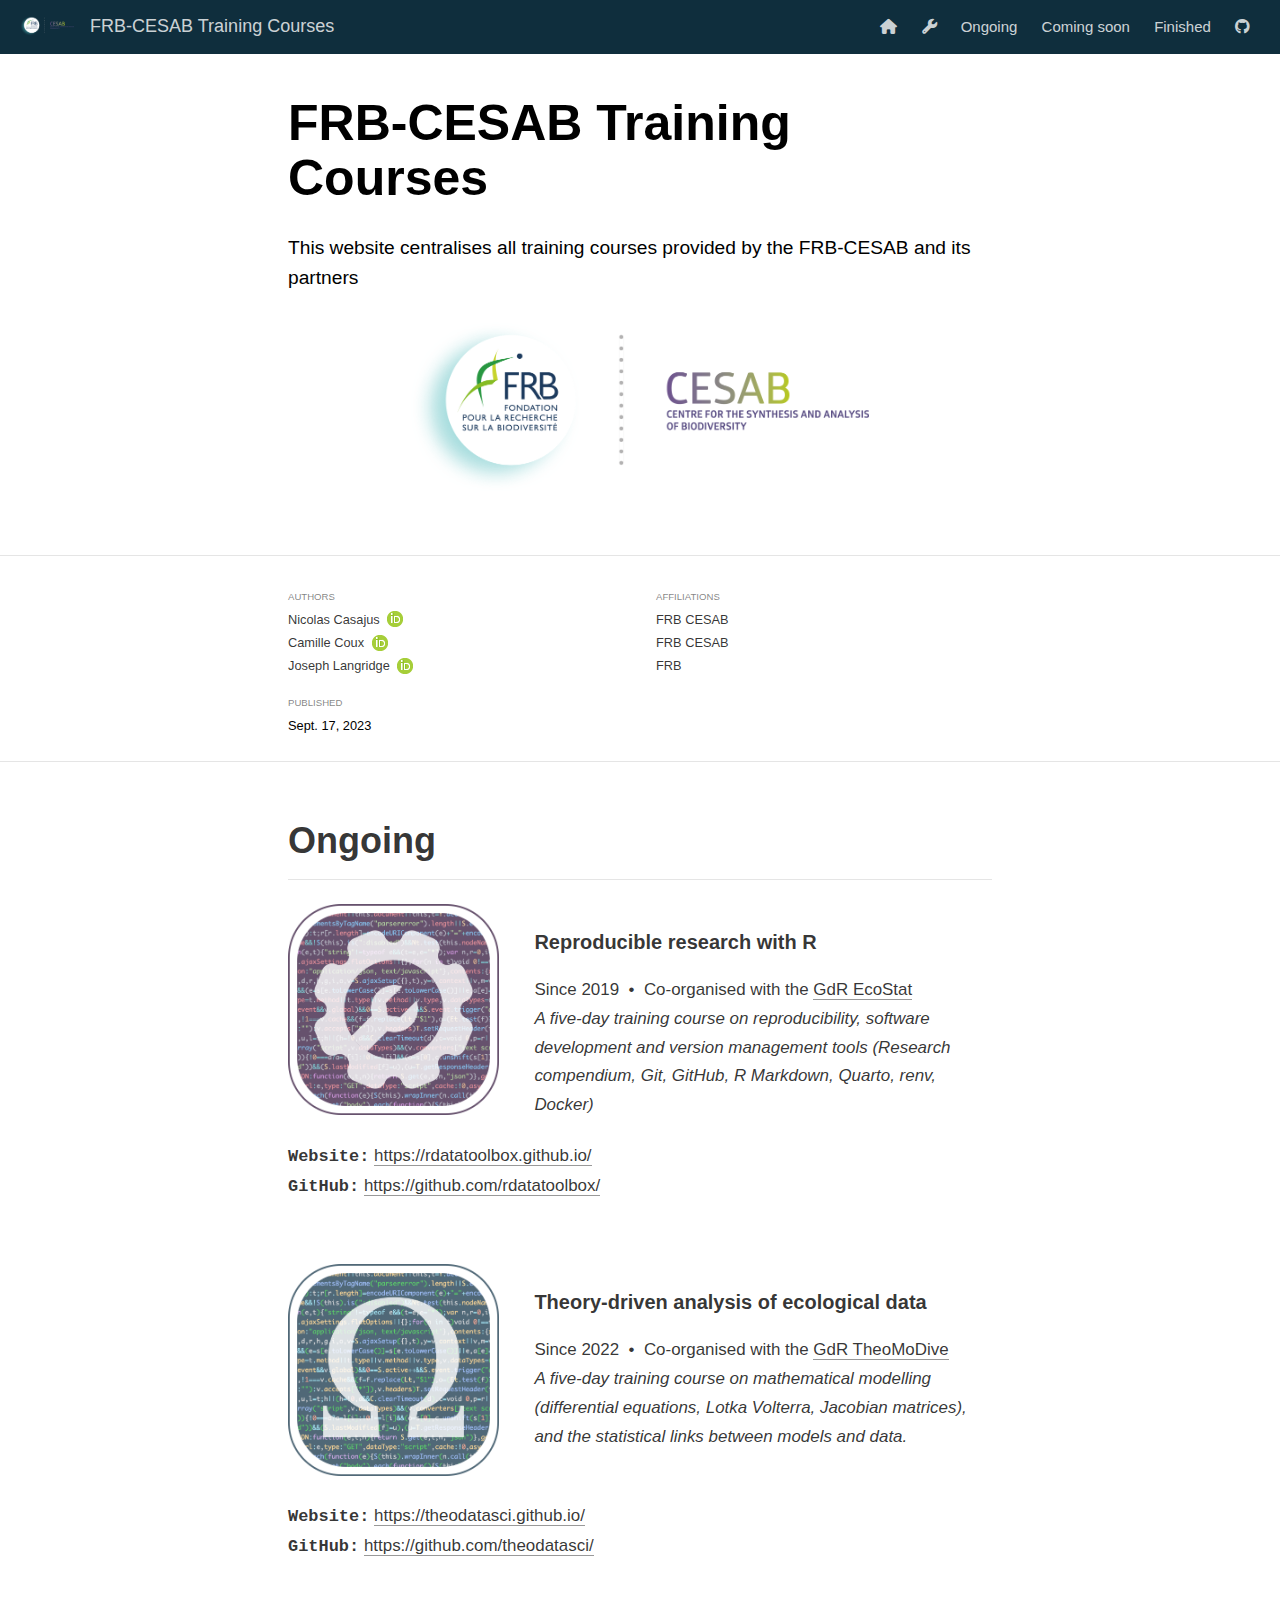
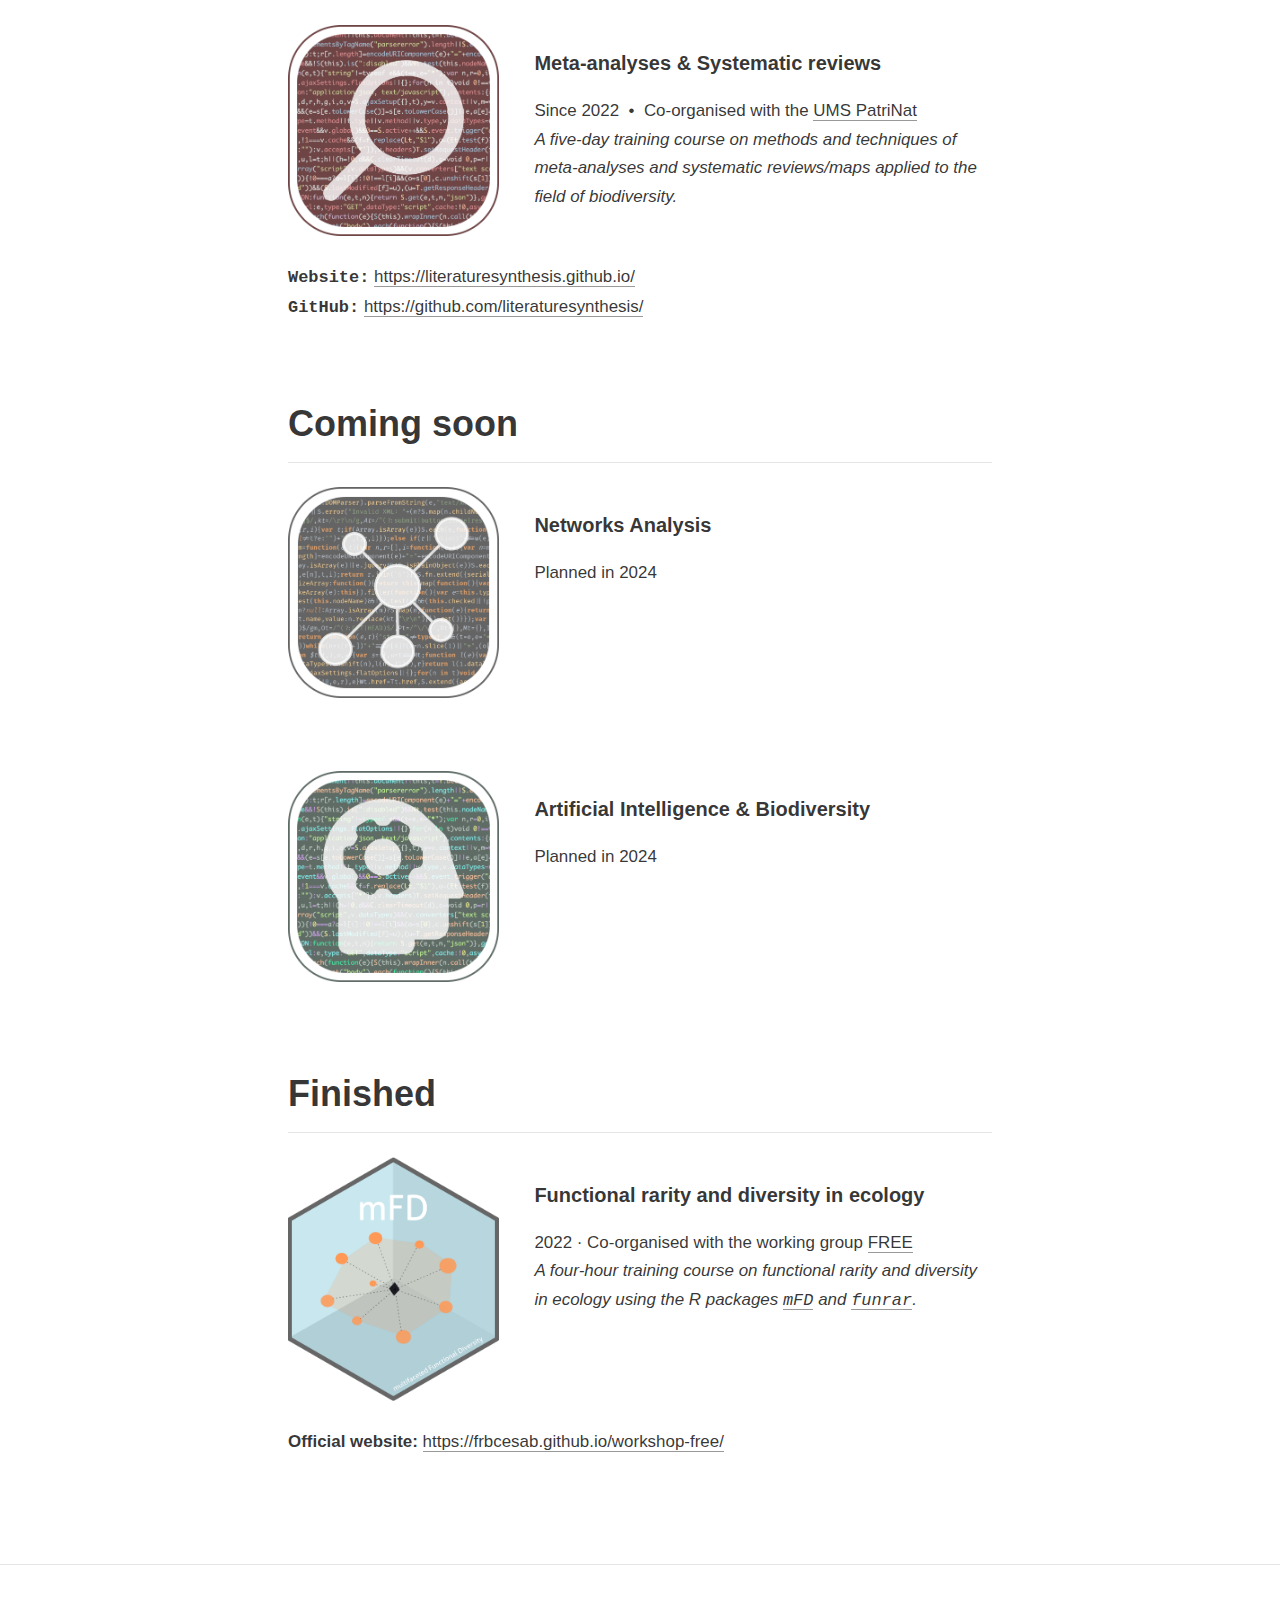
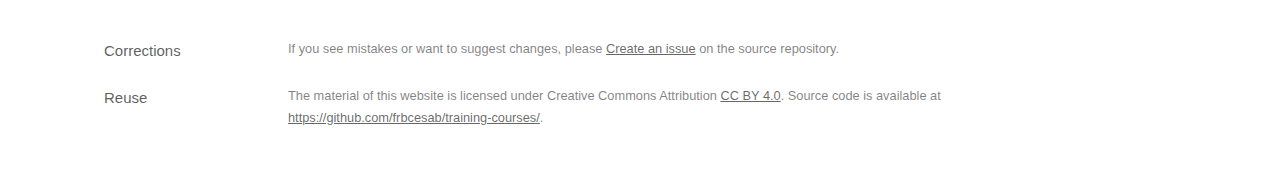
==== commit 2e50ab3b: "Update software versions" ====
--- a/index.html
+++ b/index.html
@@ -21,7 +21,7 @@
 <style type="text/css">code{white-space: pre;}</style>
 <style type="text/css" data-origin="pandoc">
 pre > code.sourceCode { white-space: pre; position: relative; }
-pre > code.sourceCode > span { display: inline-block; line-height: 1.25; }
+pre > code.sourceCode > span { line-height: 1.25; }
 pre > code.sourceCode > span:empty { height: 1.2em; }
 .sourceCode { overflow: visible; }
 code.sourceCode > span { color: inherit; text-decoration: inherit; }
@@ -95,8 +95,8 @@
   <link rel="icon" type="image/png" href="img/favicon.png"/>
 
   <!--  https://schema.org/Article -->
-  <meta property="article:published" itemprop="datePublished" content="2023-04-17"/>
-  <meta property="article:created" itemprop="dateCreated" content="2023-04-17"/>
+  <meta property="article:published" itemprop="datePublished" content="2023-09-18"/>
+  <meta property="article:created" itemprop="dateCreated" content="2023-09-18"/>
   <meta name="article:author" content="Nicolas Casajus"/>
   <meta name="article:author" content="Camille Coux"/>
   <meta name="article:author" content="Joseph Langridge"/>
@@ -117,7 +117,7 @@
   <!--radix_placeholder_rmarkdown_metadata-->
 
   <script type="text/json" id="radix-rmarkdown-metadata">
-  {"type":"list","attributes":{"names":{"type":"character","attributes":{},"value":["title","description","author","date","site"]}},"value":[{"type":"character","attributes":{},"value":["FRB-CESAB Training Courses"]},{"type":"character","attributes":{},"value":["This website centralises all training courses provided by the FRB-CESAB and its partners\n<br><br>\n<a href=\"https://www.fondationbiodiversite.fr/en/the-frb-in-action/programs-and-projects/le-cesab/develop-skills/\">\n  <img class=\"logo\" src=\"img/logo-CESAB.png\" style=\"width: 65%;\" />\n<\/a>\n"]},{"type":"list","attributes":{},"value":[{"type":"list","attributes":{"names":{"type":"character","attributes":{},"value":["name","url","affiliation","affiliation_url","orcid_id"]}},"value":[{"type":"character","attributes":{},"value":["Nicolas Casajus"]},{"type":"character","attributes":{},"value":["https://nicolascasajus.fr"]},{"type":"character","attributes":{},"value":["FRB CESAB"]},{"type":"character","attributes":{},"value":["https://www.fondationbiodiversite.fr/en/about-the-foundation/le-cesab/"]},{"type":"character","attributes":{},"value":["0000-0002-5537-5294"]}]},{"type":"list","attributes":{"names":{"type":"character","attributes":{},"value":["name","url","affiliation","affiliation_url","orcid_id"]}},"value":[{"type":"character","attributes":{},"value":["Camille Coux"]},{"type":"character","attributes":{},"value":["https://www.researchgate.net/profile/Camille-Coux"]},{"type":"character","attributes":{},"value":["FRB CESAB"]},{"type":"character","attributes":{},"value":["https://www.fondationbiodiversite.fr/en/about-the-foundation/le-cesab/"]},{"type":"character","attributes":{},"value":["0000-0002-6346-9194"]}]},{"type":"list","attributes":{"names":{"type":"character","attributes":{},"value":["name","url","affiliation","affiliation_url","orcid_id"]}},"value":[{"type":"character","attributes":{},"value":["Joseph Langridge"]},{"type":"character","attributes":{},"value":["https://www.researchgate.net/profile/Joseph-Langridge"]},{"type":"character","attributes":{},"value":["FRB"]},{"type":"character","attributes":{},"value":["https://www.fondationbiodiversite.fr/en/"]},{"type":"character","attributes":{},"value":["0000-0002-9427-439X"]}]}]},{"type":"character","attributes":{},"value":["04-17-2023"]},{"type":"character","attributes":{},"value":["distill::distill_website"]}]}
+  {"type":"list","attributes":{"names":{"type":"character","attributes":{},"value":["title","description","author","date","site"]}},"value":[{"type":"character","attributes":{},"value":["FRB-CESAB Training Courses"]},{"type":"character","attributes":{},"value":["This website centralises all training courses provided by the FRB-CESAB and its partners\n<br><br>\n<a href=\"https://www.fondationbiodiversite.fr/en/the-frb-in-action/programs-and-projects/le-cesab/develop-skills/\">\n  <img class=\"logo\" src=\"img/logo-CESAB.png\" style=\"width: 65%;\" />\n<\/a>\n"]},{"type":"list","attributes":{},"value":[{"type":"list","attributes":{"names":{"type":"character","attributes":{},"value":["name","url","affiliation","affiliation_url","orcid_id"]}},"value":[{"type":"character","attributes":{},"value":["Nicolas Casajus"]},{"type":"character","attributes":{},"value":["https://nicolascasajus.fr"]},{"type":"character","attributes":{},"value":["FRB CESAB"]},{"type":"character","attributes":{},"value":["https://www.fondationbiodiversite.fr/en/about-the-foundation/le-cesab/"]},{"type":"character","attributes":{},"value":["0000-0002-5537-5294"]}]},{"type":"list","attributes":{"names":{"type":"character","attributes":{},"value":["name","url","affiliation","affiliation_url","orcid_id"]}},"value":[{"type":"character","attributes":{},"value":["Camille Coux"]},{"type":"character","attributes":{},"value":["https://www.researchgate.net/profile/Camille-Coux"]},{"type":"character","attributes":{},"value":["FRB CESAB"]},{"type":"character","attributes":{},"value":["https://www.fondationbiodiversite.fr/en/about-the-foundation/le-cesab/"]},{"type":"character","attributes":{},"value":["0000-0002-6346-9194"]}]},{"type":"list","attributes":{"names":{"type":"character","attributes":{},"value":["name","url","affiliation","affiliation_url","orcid_id"]}},"value":[{"type":"character","attributes":{},"value":["Joseph Langridge"]},{"type":"character","attributes":{},"value":["https://www.researchgate.net/profile/Joseph-Langridge"]},{"type":"character","attributes":{},"value":["FRB"]},{"type":"character","attributes":{},"value":["https://www.fondationbiodiversite.fr/en/"]},{"type":"character","attributes":{},"value":["0000-0002-9427-439X"]}]}]},{"type":"character","attributes":{},"value":["09-18-2023"]},{"type":"character","attributes":{},"value":["distill::distill_website"]}]}
   </script>
   <!--/radix_placeholder_rmarkdown_metadata-->
   <!--radix_placeholder_navigation_in_header-->
@@ -465,8 +465,8 @@
   </style>
 
   <script src="site_libs/jquery-3.6.0/jquery-3.6.0.min.js"></script>
-  <link href="site_libs/font-awesome-6.2.1/css/all.min.css" rel="stylesheet"/>
-  <link href="site_libs/font-awesome-6.2.1/css/v4-shims.min.css" rel="stylesheet"/>
+  <link href="site_libs/font-awesome-6.4.2/css/all.min.css" rel="stylesheet"/>
+  <link href="site_libs/font-awesome-6.4.2/css/v4-shims.min.css" rel="stylesheet"/>
   <script src="site_libs/headroom-0.9.4/headroom.min.js"></script>
   <script src="site_libs/autocomplete-0.37.1/autocomplete.min.js"></script>
   <script src="site_libs/fuse-6.4.1/fuse.min.js"></script>
@@ -2081,7 +2081,7 @@
   </script>
 
   <!--/radix_placeholder_distill-->
-  <script src="site_libs/header-attrs-2.21/header-attrs.js"></script>
+  <script src="site_libs/header-attrs-2.24/header-attrs.js"></script>
   <script src="site_libs/popper-2.6.0/popper.min.js"></script>
   <link href="site_libs/tippy-6.2.7/tippy.css" rel="stylesheet" />
   <link href="site_libs/tippy-6.2.7/tippy-light-border.css" rel="stylesheet" />
@@ -2120,7 +2120,7 @@
 <!--radix_placeholder_front_matter-->
 
 <script id="distill-front-matter" type="text/json">
-{"title":"FRB-CESAB Training Courses","description":"This website centralises all training courses provided by the FRB-CESAB and its partners\n<br><br>\n<a href=\"https://www.fondationbiodiversite.fr/en/the-frb-in-action/programs-and-projects/le-cesab/develop-skills/\">\n  <img class=\"logo\" src=\"img/logo-CESAB.png\" style=\"width: 65%;\" />\n<\/a>","authors":[{"author":"Nicolas Casajus","authorURL":"https://nicolascasajus.fr","affiliation":"FRB CESAB","affiliationURL":"https://www.fondationbiodiversite.fr/en/about-the-foundation/le-cesab/","orcidID":"0000-0002-5537-5294"},{"author":"Camille Coux","authorURL":"https://www.researchgate.net/profile/Camille-Coux","affiliation":"FRB CESAB","affiliationURL":"https://www.fondationbiodiversite.fr/en/about-the-foundation/le-cesab/","orcidID":"0000-0002-6346-9194"},{"author":"Joseph Langridge","authorURL":"https://www.researchgate.net/profile/Joseph-Langridge","affiliation":"FRB","affiliationURL":"https://www.fondationbiodiversite.fr/en/","orcidID":"0000-0002-9427-439X"}],"publishedDate":"2023-04-17T00:00:00.000+02:00","citationText":"Casajus, et al., 2023"}
+{"title":"FRB-CESAB Training Courses","description":"This website centralises all training courses provided by the FRB-CESAB and its partners\n<br><br>\n<a href=\"https://www.fondationbiodiversite.fr/en/the-frb-in-action/programs-and-projects/le-cesab/develop-skills/\">\n  <img class=\"logo\" src=\"img/logo-CESAB.png\" style=\"width: 65%;\" />\n<\/a>","authors":[{"author":"Nicolas Casajus","authorURL":"https://nicolascasajus.fr","affiliation":"FRB CESAB","affiliationURL":"https://www.fondationbiodiversite.fr/en/about-the-foundation/le-cesab/","orcidID":"0000-0002-5537-5294"},{"author":"Camille Coux","authorURL":"https://www.researchgate.net/profile/Camille-Coux","affiliation":"FRB CESAB","affiliationURL":"https://www.fondationbiodiversite.fr/en/about-the-foundation/le-cesab/","orcidID":"0000-0002-6346-9194"},{"author":"Joseph Langridge","authorURL":"https://www.researchgate.net/profile/Joseph-Langridge","affiliation":"FRB","affiliationURL":"https://www.fondationbiodiversite.fr/en/","orcidID":"0000-0002-9427-439X"}],"publishedDate":"2023-09-18T00:00:00.000+02:00","citationText":"Casajus, et al., 2023"}
 </script>
 
 <!--/radix_placeholder_front_matter-->
@@ -2172,7 +2172,7 @@
   
 ,   Joseph Langridge <a href="https://www.researchgate.net/profile/Joseph-Langridge" class="uri">https://www.researchgate.net/profile/Joseph-Langridge</a> (FRB)<a href="https://www.fondationbiodiversite.fr/en/" class="uri">https://www.fondationbiodiversite.fr/en/</a>
   
-<br/>04-17-2023
+<br/>09-18-2023
 </div>
 
 <div class="d-article">
--- a/site_libs/font-awesome-6.4.2/css/all.min.css
+++ b/site_libs/font-awesome-6.4.2/css/all.min.css
@@ -0,0 +1,9 @@
+/*!
+ * Font Awesome Free 6.4.2 by @fontawesome - https://fontawesome.com
+ * License - https://fontawesome.com/license/free (Icons: CC BY 4.0, Fonts: SIL OFL 1.1, Code: MIT License)
+ * Copyright 2023 Fonticons, Inc.
+ */
+.fa{font-family:var(--fa-style-family,"Font Awesome 6 Free");font-weight:var(--fa-style,900)}.fa,.fa-brands,.fa-classic,.fa-regular,.fa-sharp,.fa-solid,.fab,.far,.fas{-moz-osx-font-smoothing:grayscale;-webkit-font-smoothing:antialiased;display:var(--fa-display,inline-block);font-style:normal;font-variant:normal;line-height:1;text-rendering:auto}.fa-classic,.fa-regular,.fa-solid,.far,.fas{font-family:"Font Awesome 6 Free"}.fa-brands,.fab{font-family:"Font Awesome 6 Brands"}.fa-1x{font-size:1em}.fa-2x{font-size:2em}.fa-3x{font-size:3em}.fa-4x{font-size:4em}.fa-5x{font-size:5em}.fa-6x{font-size:6em}.fa-7x{font-size:7em}.fa-8x{font-size:8em}.fa-9x{font-size:9em}.fa-10x{font-size:10em}.fa-2xs{font-size:.625em;line-height:.1em;vertical-align:.225em}.fa-xs{font-size:.75em;line-height:.08333em;vertical-align:.125em}.fa-sm{font-size:.875em;line-height:.07143em;vertical-align:.05357em}.fa-lg{font-size:1.25em;line-height:.05em;vertical-align:-.075em}.fa-xl{font-size:1.5em;line-height:.04167em;vertical-align:-.125em}.fa-2xl{font-size:2em;line-height:.03125em;vertical-align:-.1875em}.fa-fw{text-align:center;width:1.25em}.fa-ul{list-style-type:none;margin-left:var(--fa-li-margin,2.5em);padding-left:0}.fa-ul>li{position:relative}.fa-li{left:calc(var(--fa-li-width, 2em)*-1);position:absolute;text-align:center;width:var(--fa-li-width,2em);line-height:inherit}.fa-border{border-radius:var(--fa-border-radius,.1em);border:var(--fa-border-width,.08em) var(--fa-border-style,solid) var(--fa-border-color,#eee);padding:var(--fa-border-padding,.2em .25em .15em)}.fa-pull-left{float:left;margin-right:var(--fa-pull-margin,.3em)}.fa-pull-right{float:right;margin-left:var(--fa-pull-margin,.3em)}.fa-beat{-webkit-animation-name:fa-beat;animation-name:fa-beat;-webkit-animation-delay:var(--fa-animation-delay,0s);animation-delay:var(--fa-animation-delay,0s);-webkit-animation-direction:var(--fa-animation-direction,normal);animation-direction:var(--fa-animation-direction,normal);-webkit-animation-duration:var(--fa-animation-duration,1s);animation-duration:var(--fa-animation-duration,1s);-webkit-animation-iteration-count:var(--fa-animation-iteration-count,infinite);animation-iteration-count:var(--fa-animation-iteration-count,infinite);-webkit-animation-timing-function:var(--fa-animation-timing,ease-in-out);animation-timing-function:var(--fa-animation-timing,ease-in-out)}.fa-bounce{-webkit-animation-name:fa-bounce;animation-name:fa-bounce;-webkit-animation-delay:var(--fa-animation-delay,0s);animation-delay:var(--fa-animation-delay,0s);-webkit-animation-direction:var(--fa-animation-direction,normal);animation-direction:var(--fa-animation-direction,normal);-webkit-animation-duration:var(--fa-animation-duration,1s);animation-duration:var(--fa-animation-duration,1s);-webkit-animation-iteration-count:var(--fa-animation-iteration-count,infinite);animation-iteration-count:var(--fa-animation-iteration-count,infinite);-webkit-animation-timing-function:var(--fa-animation-timing,cubic-bezier(.28,.84,.42,1));animation-timing-function:var(--fa-animation-timing,cubic-bezier(.28,.84,.42,1))}.fa-fade{-webkit-animation-name:fa-fade;animation-name:fa-fade;-webkit-animation-iteration-count:var(--fa-animation-iteration-count,infinite);animation-iteration-count:var(--fa-animation-iteration-count,infinite);-webkit-animation-timing-function:var(--fa-animation-timing,cubic-bezier(.4,0,.6,1));animation-timing-function:var(--fa-animation-timing,cubic-bezier(.4,0,.6,1))}.fa-beat-fade,.fa-fade{-webkit-animation-delay:var(--fa-animation-delay,0s);animation-delay:var(--fa-animation-delay,0s);-webkit-animation-direction:var(--fa-animation-direction,normal);animation-direction:var(--fa-animation-direction,normal);-webkit-animation-duration:var(--fa-animation-duration,1s);animation-duration:var(--fa-animation-duration,1s)}.fa-beat-fade{-webkit-animation-name:fa-beat-fade;animation-name:fa-beat-fade;-webkit-animation-iteration-count:var(--fa-animation-iteration-count,infinite);animation-iteration-count:var(--fa-animation-iteration-count,infinite);-webkit-animation-timing-function:var(--fa-animation-timing,cubic-bezier(.4,0,.6,1));animation-timing-function:var(--fa-animation-timing,cubic-bezier(.4,0,.6,1))}.fa-flip{-webkit-animation-name:fa-flip;animation-name:fa-flip;-webkit-animation-delay:var(--fa-animation-delay,0s);animation-delay:var(--fa-animation-delay,0s);-webkit-animation-direction:var(--fa-animation-direction,normal);animation-direction:var(--fa-animation-direction,normal);-webkit-animation-duration:var(--fa-animation-duration,1s);animation-duration:var(--fa-animation-duration,1s);-webkit-animation-iteration-count:var(--fa-animation-iteration-count,infinite);animation-iteration-count:var(--fa-animation-iteration-count,infinite);-webkit-animation-timing-function:var(--fa-animation-timing,ease-in-out);animation-timing-function:var(--fa-animation-timing,ease-in-out)}.fa-shake{-webkit-animation-name:fa-shake;animation-name:fa-shake;-webkit-animation-duration:var(--fa-animation-duration,1s);animation-duration:var(--fa-animation-duration,1s);-webkit-animation-iteration-count:var(--fa-animation-iteration-count,infinite);animation-iteration-count:var(--fa-animation-iteration-count,infinite);-webkit-animation-timing-function:var(--fa-animation-timing,linear);animation-timing-function:var(--fa-animation-timing,linear)}.fa-shake,.fa-spin{-webkit-animation-delay:var(--fa-animation-delay,0s);animation-delay:var(--fa-animation-delay,0s);-webkit-animation-direction:var(--fa-animation-direction,normal);animation-direction:var(--fa-animation-direction,normal)}.fa-spin{-webkit-animation-name:fa-spin;animation-name:fa-spin;-webkit-animation-duration:var(--fa-animation-duration,2s);animation-duration:var(--fa-animation-duration,2s);-webkit-animation-iteration-count:var(--fa-animation-iteration-count,infinite);animation-iteration-count:var(--fa-animation-iteration-count,infinite);-webkit-animation-timing-function:var(--fa-animation-timing,linear);animation-timing-function:var(--fa-animation-timing,linear)}.fa-spin-reverse{--fa-animation-direction:reverse}.fa-pulse,.fa-spin-pulse{-webkit-animation-name:fa-spin;animation-name:fa-spin;-webkit-animation-direction:var(--fa-animation-direction,normal);animation-direction:var(--fa-animation-direction,normal);-webkit-animation-duration:var(--fa-animation-duration,1s);animation-duration:var(--fa-animation-duration,1s);-webkit-animation-iteration-count:var(--fa-animation-iteration-count,infinite);animation-iteration-count:var(--fa-animation-iteration-count,infinite);-webkit-animation-timing-function:var(--fa-animation-timing,steps(8));animation-timing-function:var(--fa-animation-timing,steps(8))}@media (prefers-reduced-motion:reduce){.fa-beat,.fa-beat-fade,.fa-bounce,.fa-fade,.fa-flip,.fa-pulse,.fa-shake,.fa-spin,.fa-spin-pulse{-webkit-animation-delay:-1ms;animation-delay:-1ms;-webkit-animation-duration:1ms;animation-duration:1ms;-webkit-animation-iteration-count:1;animation-iteration-count:1;-webkit-transition-delay:0s;transition-delay:0s;-webkit-transition-duration:0s;transition-duration:0s}}@-webkit-keyframes fa-beat{0%,90%{-webkit-transform:scale(1);transform:scale(1)}45%{-webkit-transform:scale(var(--fa-beat-scale,1.25));transform:scale(var(--fa-beat-scale,1.25))}}@keyframes fa-beat{0%,90%{-webkit-transform:scale(1);transform:scale(1)}45%{-webkit-transform:scale(var(--fa-beat-scale,1.25));transform:scale(var(--fa-beat-scale,1.25))}}@-webkit-keyframes fa-bounce{0%{-webkit-transform:scale(1) translateY(0);transform:scale(1) translateY(0)}10%{-webkit-transform:scale(var(--fa-bounce-start-scale-x,1.1),var(--fa-bounce-start-scale-y,.9)) translateY(0);transform:scale(var(--fa-bounce-start-scale-x,1.1),var(--fa-bounce-start-scale-y,.9)) translateY(0)}30%{-webkit-transform:scale(var(--fa-bounce-jump-scale-x,.9),var(--fa-bounce-jump-scale-y,1.1)) translateY(var(--fa-bounce-height,-.5em));transform:scale(var(--fa-bounce-jump-scale-x,.9),var(--fa-bounce-jump-scale-y,1.1)) translateY(var(--fa-bounce-height,-.5em))}50%{-webkit-transform:scale(var(--fa-bounce-land-scale-x,1.05),var(--fa-bounce-land-scale-y,.95)) translateY(0);transform:scale(var(--fa-bounce-land-scale-x,1.05),var(--fa-bounce-land-scale-y,.95)) translateY(0)}57%{-webkit-transform:scale(1) translateY(var(--fa-bounce-rebound,-.125em));transform:scale(1) translateY(var(--fa-bounce-rebound,-.125em))}64%{-webkit-transform:scale(1) translateY(0);transform:scale(1) translateY(0)}to{-webkit-transform:scale(1) translateY(0);transform:scale(1) translateY(0)}}@keyframes fa-bounce{0%{-webkit-transform:scale(1) translateY(0);transform:scale(1) translateY(0)}10%{-webkit-transform:scale(var(--fa-bounce-start-scale-x,1.1),var(--fa-bounce-start-scale-y,.9)) translateY(0);transform:scale(var(--fa-bounce-start-scale-x,1.1),var(--fa-bounce-start-scale-y,.9)) translateY(0)}30%{-webkit-transform:scale(var(--fa-bounce-jump-scale-x,.9),var(--fa-bounce-jump-scale-y,1.1)) translateY(var(--fa-bounce-height,-.5em));transform:scale(var(--fa-bounce-jump-scale-x,.9),var(--fa-bounce-jump-scale-y,1.1)) translateY(var(--fa-bounce-height,-.5em))}50%{-webkit-transform:scale(var(--fa-bounce-land-scale-x,1.05),var(--fa-bounce-land-scale-y,.95)) translateY(0);transform:scale(var(--fa-bounce-land-scale-x,1.05),var(--fa-bounce-land-scale-y,.95)) translateY(0)}57%{-webkit-transform:scale(1) translateY(var(--fa-bounce-rebound,-.125em));transform:scale(1) translateY(var(--fa-bounce-rebound,-.125em))}64%{-webkit-transform:scale(1) translateY(0);transform:scale(1) translateY(0)}to{-webkit-transform:scale(1) translateY(0);transform:scale(1) translateY(0)}}@-webkit-keyframes fa-fade{50%{opacity:var(--fa-fade-opacity,.4)}}@keyframes fa-fade{50%{opacity:var(--fa-fade-opacity,.4)}}@-webkit-keyframes fa-beat-fade{0%,to{opacity:var(--fa-beat-fade-opacity,.4);-webkit-transform:scale(1);transform:scale(1)}50%{opacity:1;-webkit-transform:scale(var(--fa-beat-fade-scale,1.125));transform:scale(var(--fa-beat-fade-scale,1.125))}}@keyframes fa-beat-fade{0%,to{opacity:var(--fa-beat-fade-opacity,.4);-webkit-transform:scale(1);transform:scale(1)}50%{opacity:1;-webkit-transform:scale(var(--fa-beat-fade-scale,1.125));transform:scale(var(--fa-beat-fade-scale,1.125))}}@-webkit-keyframes fa-flip{50%{-webkit-transform:rotate3d(var(--fa-flip-x,0),var(--fa-flip-y,1),var(--fa-flip-z,0),var(--fa-flip-angle,-180deg));transform:rotate3d(var(--fa-flip-x,0),var(--fa-flip-y,1),var(--fa-flip-z,0),var(--fa-flip-angle,-180deg))}}@keyframes fa-flip{50%{-webkit-transform:rotate3d(var(--fa-flip-x,0),var(--fa-flip-y,1),var(--fa-flip-z,0),var(--fa-flip-angle,-180deg));transform:rotate3d(var(--fa-flip-x,0),var(--fa-flip-y,1),var(--fa-flip-z,0),var(--fa-flip-angle,-180deg))}}@-webkit-keyframes fa-shake{0%{-webkit-transform:rotate(-15deg);transform:rotate(-15deg)}4%{-webkit-transform:rotate(15deg);transform:rotate(15deg)}8%,24%{-webkit-transform:rotate(-18deg);transform:rotate(-18deg)}12%,28%{-webkit-transform:rotate(18deg);transform:rotate(18deg)}16%{-webkit-transform:rotate(-22deg);transform:rotate(-22deg)}20%{-webkit-transform:rotate(22deg);transform:rotate(22deg)}32%{-webkit-transform:rotate(-12deg);transform:rotate(-12deg)}36%{-webkit-transform:rotate(12deg);transform:rotate(12deg)}40%,to{-webkit-transform:rotate(0deg);transform:rotate(0deg)}}@keyframes fa-shake{0%{-webkit-transform:rotate(-15deg);transform:rotate(-15deg)}4%{-webkit-transform:rotate(15deg);transform:rotate(15deg)}8%,24%{-webkit-transform:rotate(-18deg);transform:rotate(-18deg)}12%,28%{-webkit-transform:rotate(18deg);transform:rotate(18deg)}16%{-webkit-transform:rotate(-22deg);transform:rotate(-22deg)}20%{-webkit-transform:rotate(22deg);transform:rotate(22deg)}32%{-webkit-transform:rotate(-12deg);transform:rotate(-12deg)}36%{-webkit-transform:rotate(12deg);transform:rotate(12deg)}40%,to{-webkit-transform:rotate(0deg);transform:rotate(0deg)}}@-webkit-keyframes fa-spin{0%{-webkit-transform:rotate(0deg);transform:rotate(0deg)}to{-webkit-transform:rotate(1turn);transform:rotate(1turn)}}@keyframes fa-spin{0%{-webkit-transform:rotate(0deg);transform:rotate(0deg)}to{-webkit-transform:rotate(1turn);transform:rotate(1turn)}}.fa-rotate-90{-webkit-transform:rotate(90deg);transform:rotate(90deg)}.fa-rotate-180{-webkit-transform:rotate(180deg);transform:rotate(180deg)}.fa-rotate-270{-webkit-transform:rotate(270deg);transform:rotate(270deg)}.fa-flip-horizontal{-webkit-transform:scaleX(-1);transform:scaleX(-1)}.fa-flip-vertical{-webkit-transform:scaleY(-1);transform:scaleY(-1)}.fa-flip-both,.fa-flip-horizontal.fa-flip-vertical{-webkit-transform:scale(-1);transform:scale(-1)}.fa-rotate-by{-webkit-transform:rotate(var(--fa-rotate-angle,none));transform:rotate(var(--fa-rotate-angle,none))}.fa-stack{display:inline-block;height:2em;line-height:2em;position:relative;vertical-align:middle;width:2.5em}.fa-stack-1x,.fa-stack-2x{left:0;position:absolute;text-align:center;width:100%;z-index:var(--fa-stack-z-index,auto)}.fa-stack-1x{line-height:inherit}.fa-stack-2x{font-size:2em}.fa-inverse{color:var(--fa-inverse,#fff)}
+
+.fa-0:before{content:"\30"}.fa-1:before{content:"\31"}.fa-2:before{content:"\32"}.fa-3:before{content:"\33"}.fa-4:before{content:"\34"}.fa-5:before{content:"\35"}.fa-6:before{content:"\36"}.fa-7:before{content:"\37"}.fa-8:before{content:"\38"}.fa-9:before{content:"\39"}.fa-fill-drip:before{content:"\f576"}.fa-arrows-to-circle:before{content:"\e4bd"}.fa-chevron-circle-right:before,.fa-circle-chevron-right:before{content:"\f138"}.fa-at:before{content:"\40"}.fa-trash-alt:before,.fa-trash-can:before{content:"\f2ed"}.fa-text-height:before{content:"\f034"}.fa-user-times:before,.fa-user-xmark:before{content:"\f235"}.fa-stethoscope:before{content:"\f0f1"}.fa-comment-alt:before,.fa-message:before{content:"\f27a"}.fa-info:before{content:"\f129"}.fa-compress-alt:before,.fa-down-left-and-up-right-to-center:before{content:"\f422"}.fa-explosion:before{content:"\e4e9"}.fa-file-alt:before,.fa-file-lines:before,.fa-file-text:before{content:"\f15c"}.fa-wave-square:before{content:"\f83e"}.fa-ring:before{content:"\f70b"}.fa-building-un:before{content:"\e4d9"}.fa-dice-three:before{content:"\f527"}.fa-calendar-alt:before,.fa-calendar-days:before{content:"\f073"}.fa-anchor-circle-check:before{content:"\e4aa"}.fa-building-circle-arrow-right:before{content:"\e4d1"}.fa-volleyball-ball:before,.fa-volleyball:before{content:"\f45f"}.fa-arrows-up-to-line:before{content:"\e4c2"}.fa-sort-desc:before,.fa-sort-down:before{content:"\f0dd"}.fa-circle-minus:before,.fa-minus-circle:before{content:"\f056"}.fa-door-open:before{content:"\f52b"}.fa-right-from-bracket:before,.fa-sign-out-alt:before{content:"\f2f5"}.fa-atom:before{content:"\f5d2"}.fa-soap:before{content:"\e06e"}.fa-heart-music-camera-bolt:before,.fa-icons:before{content:"\f86d"}.fa-microphone-alt-slash:before,.fa-microphone-lines-slash:before{content:"\f539"}.fa-bridge-circle-check:before{content:"\e4c9"}.fa-pump-medical:before{content:"\e06a"}.fa-fingerprint:before{content:"\f577"}.fa-hand-point-right:before{content:"\f0a4"}.fa-magnifying-glass-location:before,.fa-search-location:before{content:"\f689"}.fa-forward-step:before,.fa-step-forward:before{content:"\f051"}.fa-face-smile-beam:before,.fa-smile-beam:before{content:"\f5b8"}.fa-flag-checkered:before{content:"\f11e"}.fa-football-ball:before,.fa-football:before{content:"\f44e"}.fa-school-circle-exclamation:before{content:"\e56c"}.fa-crop:before{content:"\f125"}.fa-angle-double-down:before,.fa-angles-down:before{content:"\f103"}.fa-users-rectangle:before{content:"\e594"}.fa-people-roof:before{content:"\e537"}.fa-people-line:before{content:"\e534"}.fa-beer-mug-empty:before,.fa-beer:before{content:"\f0fc"}.fa-diagram-predecessor:before{content:"\e477"}.fa-arrow-up-long:before,.fa-long-arrow-up:before{content:"\f176"}.fa-burn:before,.fa-fire-flame-simple:before{content:"\f46a"}.fa-male:before,.fa-person:before{content:"\f183"}.fa-laptop:before{content:"\f109"}.fa-file-csv:before{content:"\f6dd"}.fa-menorah:before{content:"\f676"}.fa-truck-plane:before{content:"\e58f"}.fa-record-vinyl:before{content:"\f8d9"}.fa-face-grin-stars:before,.fa-grin-stars:before{content:"\f587"}.fa-bong:before{content:"\f55c"}.fa-pastafarianism:before,.fa-spaghetti-monster-flying:before{content:"\f67b"}.fa-arrow-down-up-across-line:before{content:"\e4af"}.fa-spoon:before,.fa-utensil-spoon:before{content:"\f2e5"}.fa-jar-wheat:before{content:"\e517"}.fa-envelopes-bulk:before,.fa-mail-bulk:before{content:"\f674"}.fa-file-circle-exclamation:before{content:"\e4eb"}.fa-circle-h:before,.fa-hospital-symbol:before{content:"\f47e"}.fa-pager:before{content:"\f815"}.fa-address-book:before,.fa-contact-book:before{content:"\f2b9"}.fa-strikethrough:before{content:"\f0cc"}.fa-k:before{content:"\4b"}.fa-landmark-flag:before{content:"\e51c"}.fa-pencil-alt:before,.fa-pencil:before{content:"\f303"}.fa-backward:before{content:"\f04a"}.fa-caret-right:before{content:"\f0da"}.fa-comments:before{content:"\f086"}.fa-file-clipboard:before,.fa-paste:before{content:"\f0ea"}.fa-code-pull-request:before{content:"\e13c"}.fa-clipboard-list:before{content:"\f46d"}.fa-truck-loading:before,.fa-truck-ramp-box:before{content:"\f4de"}.fa-user-check:before{content:"\f4fc"}.fa-vial-virus:before{content:"\e597"}.fa-sheet-plastic:before{content:"\e571"}.fa-blog:before{content:"\f781"}.fa-user-ninja:before{content:"\f504"}.fa-person-arrow-up-from-line:before{content:"\e539"}.fa-scroll-torah:before,.fa-torah:before{content:"\f6a0"}.fa-broom-ball:before,.fa-quidditch-broom-ball:before,.fa-quidditch:before{content:"\f458"}.fa-toggle-off:before{content:"\f204"}.fa-archive:before,.fa-box-archive:before{content:"\f187"}.fa-person-drowning:before{content:"\e545"}.fa-arrow-down-9-1:before,.fa-sort-numeric-desc:before,.fa-sort-numeric-down-alt:before{content:"\f886"}.fa-face-grin-tongue-squint:before,.fa-grin-tongue-squint:before{content:"\f58a"}.fa-spray-can:before{content:"\f5bd"}.fa-truck-monster:before{content:"\f63b"}.fa-w:before{content:"\57"}.fa-earth-africa:before,.fa-globe-africa:before{content:"\f57c"}.fa-rainbow:before{content:"\f75b"}.fa-circle-notch:before{content:"\f1ce"}.fa-tablet-alt:before,.fa-tablet-screen-button:before{content:"\f3fa"}.fa-paw:before{content:"\f1b0"}.fa-cloud:before{content:"\f0c2"}.fa-trowel-bricks:before{content:"\e58a"}.fa-face-flushed:before,.fa-flushed:before{content:"\f579"}.fa-hospital-user:before{content:"\f80d"}.fa-tent-arrow-left-right:before{content:"\e57f"}.fa-gavel:before,.fa-legal:before{content:"\f0e3"}.fa-binoculars:before{content:"\f1e5"}.fa-microphone-slash:before{content:"\f131"}.fa-box-tissue:before{content:"\e05b"}.fa-motorcycle:before{content:"\f21c"}.fa-bell-concierge:before,.fa-concierge-bell:before{content:"\f562"}.fa-pen-ruler:before,.fa-pencil-ruler:before{content:"\f5ae"}.fa-people-arrows-left-right:before,.fa-people-arrows:before{content:"\e068"}.fa-mars-and-venus-burst:before{content:"\e523"}.fa-caret-square-right:before,.fa-square-caret-right:before{content:"\f152"}.fa-cut:before,.fa-scissors:before{content:"\f0c4"}.fa-sun-plant-wilt:before{content:"\e57a"}.fa-toilets-portable:before{content:"\e584"}.fa-hockey-puck:before{content:"\f453"}.fa-table:before{content:"\f0ce"}.fa-magnifying-glass-arrow-right:before{content:"\e521"}.fa-digital-tachograph:before,.fa-tachograph-digital:before{content:"\f566"}.fa-users-slash:before{content:"\e073"}.fa-clover:before{content:"\e139"}.fa-mail-reply:before,.fa-reply:before{content:"\f3e5"}.fa-star-and-crescent:before{content:"\f699"}.fa-house-fire:before{content:"\e50c"}.fa-minus-square:before,.fa-square-minus:before{content:"\f146"}.fa-helicopter:before{content:"\f533"}.fa-compass:before{content:"\f14e"}.fa-caret-square-down:before,.fa-square-caret-down:before{content:"\f150"}.fa-file-circle-question:before{content:"\e4ef"}.fa-laptop-code:before{content:"\f5fc"}.fa-swatchbook:before{content:"\f5c3"}.fa-prescription-bottle:before{content:"\f485"}.fa-bars:before,.fa-navicon:before{content:"\f0c9"}.fa-people-group:before{content:"\e533"}.fa-hourglass-3:before,.fa-hourglass-end:before{content:"\f253"}.fa-heart-broken:before,.fa-heart-crack:before{content:"\f7a9"}.fa-external-link-square-alt:before,.fa-square-up-right:before{content:"\f360"}.fa-face-kiss-beam:before,.fa-kiss-beam:before{content:"\f597"}.fa-film:before{content:"\f008"}.fa-ruler-horizontal:before{content:"\f547"}.fa-people-robbery:before{content:"\e536"}.fa-lightbulb:before{content:"\f0eb"}.fa-caret-left:before{content:"\f0d9"}.fa-circle-exclamation:before,.fa-exclamation-circle:before{content:"\f06a"}.fa-school-circle-xmark:before{content:"\e56d"}.fa-arrow-right-from-bracket:before,.fa-sign-out:before{content:"\f08b"}.fa-chevron-circle-down:before,.fa-circle-chevron-down:before{content:"\f13a"}.fa-unlock-alt:before,.fa-unlock-keyhole:before{content:"\f13e"}.fa-cloud-showers-heavy:before{content:"\f740"}.fa-headphones-alt:before,.fa-headphones-simple:before{content:"\f58f"}.fa-sitemap:before{content:"\f0e8"}.fa-circle-dollar-to-slot:before,.fa-donate:before{content:"\f4b9"}.fa-memory:before{content:"\f538"}.fa-road-spikes:before{content:"\e568"}.fa-fire-burner:before{content:"\e4f1"}.fa-flag:before{content:"\f024"}.fa-hanukiah:before{content:"\f6e6"}.fa-feather:before{content:"\f52d"}.fa-volume-down:before,.fa-volume-low:before{content:"\f027"}.fa-comment-slash:before{content:"\f4b3"}.fa-cloud-sun-rain:before{content:"\f743"}.fa-compress:before{content:"\f066"}.fa-wheat-alt:before,.fa-wheat-awn:before{content:"\e2cd"}.fa-ankh:before{content:"\f644"}.fa-hands-holding-child:before{content:"\e4fa"}.fa-asterisk:before{content:"\2a"}.fa-check-square:before,.fa-square-check:before{content:"\f14a"}.fa-peseta-sign:before{content:"\e221"}.fa-header:before,.fa-heading:before{content:"\f1dc"}.fa-ghost:before{content:"\f6e2"}.fa-list-squares:before,.fa-list:before{content:"\f03a"}.fa-phone-square-alt:before,.fa-square-phone-flip:before{content:"\f87b"}.fa-cart-plus:before{content:"\f217"}.fa-gamepad:before{content:"\f11b"}.fa-circle-dot:before,.fa-dot-circle:before{content:"\f192"}.fa-dizzy:before,.fa-face-dizzy:before{content:"\f567"}.fa-egg:before{content:"\f7fb"}.fa-house-medical-circle-xmark:before{content:"\e513"}.fa-campground:before{content:"\f6bb"}.fa-folder-plus:before{content:"\f65e"}.fa-futbol-ball:before,.fa-futbol:before,.fa-soccer-ball:before{content:"\f1e3"}.fa-paint-brush:before,.fa-paintbrush:before{content:"\f1fc"}.fa-lock:before{content:"\f023"}.fa-gas-pump:before{content:"\f52f"}.fa-hot-tub-person:before,.fa-hot-tub:before{content:"\f593"}.fa-map-location:before,.fa-map-marked:before{content:"\f59f"}.fa-house-flood-water:before{content:"\e50e"}.fa-tree:before{content:"\f1bb"}.fa-bridge-lock:before{content:"\e4cc"}.fa-sack-dollar:before{content:"\f81d"}.fa-edit:before,.fa-pen-to-square:before{content:"\f044"}.fa-car-side:before{content:"\f5e4"}.fa-share-alt:before,.fa-share-nodes:before{content:"\f1e0"}.fa-heart-circle-minus:before{content:"\e4ff"}.fa-hourglass-2:before,.fa-hourglass-half:before{content:"\f252"}.fa-microscope:before{content:"\f610"}.fa-sink:before{content:"\e06d"}.fa-bag-shopping:before,.fa-shopping-bag:before{content:"\f290"}.fa-arrow-down-z-a:before,.fa-sort-alpha-desc:before,.fa-sort-alpha-down-alt:before{content:"\f881"}.fa-mitten:before{content:"\f7b5"}.fa-person-rays:before{content:"\e54d"}.fa-users:before{content:"\f0c0"}.fa-eye-slash:before{content:"\f070"}.fa-flask-vial:before{content:"\e4f3"}.fa-hand-paper:before,.fa-hand:before{content:"\f256"}.fa-om:before{content:"\f679"}.fa-worm:before{content:"\e599"}.fa-house-circle-xmark:before{content:"\e50b"}.fa-plug:before{content:"\f1e6"}.fa-chevron-up:before{content:"\f077"}.fa-hand-spock:before{content:"\f259"}.fa-stopwatch:before{content:"\f2f2"}.fa-face-kiss:before,.fa-kiss:before{content:"\f596"}.fa-bridge-circle-xmark:before{content:"\e4cb"}.fa-face-grin-tongue:before,.fa-grin-tongue:before{content:"\f589"}.fa-chess-bishop:before{content:"\f43a"}.fa-face-grin-wink:before,.fa-grin-wink:before{content:"\f58c"}.fa-deaf:before,.fa-deafness:before,.fa-ear-deaf:before,.fa-hard-of-hearing:before{content:"\f2a4"}.fa-road-circle-check:before{content:"\e564"}.fa-dice-five:before{content:"\f523"}.fa-rss-square:before,.fa-square-rss:before{content:"\f143"}.fa-land-mine-on:before{content:"\e51b"}.fa-i-cursor:before{content:"\f246"}.fa-stamp:before{content:"\f5bf"}.fa-stairs:before{content:"\e289"}.fa-i:before{content:"\49"}.fa-hryvnia-sign:before,.fa-hryvnia:before{content:"\f6f2"}.fa-pills:before{content:"\f484"}.fa-face-grin-wide:before,.fa-grin-alt:before{content:"\f581"}.fa-tooth:before{content:"\f5c9"}.fa-v:before{content:"\56"}.fa-bangladeshi-taka-sign:before{content:"\e2e6"}.fa-bicycle:before{content:"\f206"}.fa-rod-asclepius:before,.fa-rod-snake:before,.fa-staff-aesculapius:before,.fa-staff-snake:before{content:"\e579"}.fa-head-side-cough-slash:before{content:"\e062"}.fa-ambulance:before,.fa-truck-medical:before{content:"\f0f9"}.fa-wheat-awn-circle-exclamation:before{content:"\e598"}.fa-snowman:before{content:"\f7d0"}.fa-mortar-pestle:before{content:"\f5a7"}.fa-road-barrier:before{content:"\e562"}.fa-school:before{content:"\f549"}.fa-igloo:before{content:"\f7ae"}.fa-joint:before{content:"\f595"}.fa-angle-right:before{content:"\f105"}.fa-horse:before{content:"\f6f0"}.fa-q:before{content:"\51"}.fa-g:before{content:"\47"}.fa-notes-medical:before{content:"\f481"}.fa-temperature-2:before,.fa-temperature-half:before,.fa-thermometer-2:before,.fa-thermometer-half:before{content:"\f2c9"}.fa-dong-sign:before{content:"\e169"}.fa-capsules:before{content:"\f46b"}.fa-poo-bolt:before,.fa-poo-storm:before{content:"\f75a"}.fa-face-frown-open:before,.fa-frown-open:before{content:"\f57a"}.fa-hand-point-up:before{content:"\f0a6"}.fa-money-bill:before{content:"\f0d6"}.fa-bookmark:before{content:"\f02e"}.fa-align-justify:before{content:"\f039"}.fa-umbrella-beach:before{content:"\f5ca"}.fa-helmet-un:before{content:"\e503"}.fa-bullseye:before{content:"\f140"}.fa-bacon:before{content:"\f7e5"}.fa-hand-point-down:before{content:"\f0a7"}.fa-arrow-up-from-bracket:before{content:"\e09a"}.fa-folder-blank:before,.fa-folder:before{content:"\f07b"}.fa-file-medical-alt:before,.fa-file-waveform:before{content:"\f478"}.fa-radiation:before{content:"\f7b9"}.fa-chart-simple:before{content:"\e473"}.fa-mars-stroke:before{content:"\f229"}.fa-vial:before{content:"\f492"}.fa-dashboard:before,.fa-gauge-med:before,.fa-gauge:before,.fa-tachometer-alt-average:before{content:"\f624"}.fa-magic-wand-sparkles:before,.fa-wand-magic-sparkles:before{content:"\e2ca"}.fa-e:before{content:"\45"}.fa-pen-alt:before,.fa-pen-clip:before{content:"\f305"}.fa-bridge-circle-exclamation:before{content:"\e4ca"}.fa-user:before{content:"\f007"}.fa-school-circle-check:before{content:"\e56b"}.fa-dumpster:before{content:"\f793"}.fa-shuttle-van:before,.fa-van-shuttle:before{content:"\f5b6"}.fa-building-user:before{content:"\e4da"}.fa-caret-square-left:before,.fa-square-caret-left:before{content:"\f191"}.fa-highlighter:before{content:"\f591"}.fa-key:before{content:"\f084"}.fa-bullhorn:before{content:"\f0a1"}.fa-globe:before{content:"\f0ac"}.fa-synagogue:before{content:"\f69b"}.fa-person-half-dress:before{content:"\e548"}.fa-road-bridge:before{content:"\e563"}.fa-location-arrow:before{content:"\f124"}.fa-c:before{content:"\43"}.fa-tablet-button:before{content:"\f10a"}.fa-building-lock:before{content:"\e4d6"}.fa-pizza-slice:before{content:"\f818"}.fa-money-bill-wave:before{content:"\f53a"}.fa-area-chart:before,.fa-chart-area:before{content:"\f1fe"}.fa-house-flag:before{content:"\e50d"}.fa-person-circle-minus:before{content:"\e540"}.fa-ban:before,.fa-cancel:before{content:"\f05e"}.fa-camera-rotate:before{content:"\e0d8"}.fa-air-freshener:before,.fa-spray-can-sparkles:before{content:"\f5d0"}.fa-star:before{content:"\f005"}.fa-repeat:before{content:"\f363"}.fa-cross:before{content:"\f654"}.fa-box:before{content:"\f466"}.fa-venus-mars:before{content:"\f228"}.fa-arrow-pointer:before,.fa-mouse-pointer:before{content:"\f245"}.fa-expand-arrows-alt:before,.fa-maximize:before{content:"\f31e"}.fa-charging-station:before{content:"\f5e7"}.fa-shapes:before,.fa-triangle-circle-square:before{content:"\f61f"}.fa-random:before,.fa-shuffle:before{content:"\f074"}.fa-person-running:before,.fa-running:before{content:"\f70c"}.fa-mobile-retro:before{content:"\e527"}.fa-grip-lines-vertical:before{content:"\f7a5"}.fa-spider:before{content:"\f717"}.fa-hands-bound:before{content:"\e4f9"}.fa-file-invoice-dollar:before{content:"\f571"}.fa-plane-circle-exclamation:before{content:"\e556"}.fa-x-ray:before{content:"\f497"}.fa-spell-check:before{content:"\f891"}.fa-slash:before{content:"\f715"}.fa-computer-mouse:before,.fa-mouse:before{content:"\f8cc"}.fa-arrow-right-to-bracket:before,.fa-sign-in:before{content:"\f090"}.fa-shop-slash:before,.fa-store-alt-slash:before{content:"\e070"}.fa-server:before{content:"\f233"}.fa-virus-covid-slash:before{content:"\e4a9"}.fa-shop-lock:before{content:"\e4a5"}.fa-hourglass-1:before,.fa-hourglass-start:before{content:"\f251"}.fa-blender-phone:before{content:"\f6b6"}.fa-building-wheat:before{content:"\e4db"}.fa-person-breastfeeding:before{content:"\e53a"}.fa-right-to-bracket:before,.fa-sign-in-alt:before{content:"\f2f6"}.fa-venus:before{content:"\f221"}.fa-passport:before{content:"\f5ab"}.fa-heart-pulse:before,.fa-heartbeat:before{content:"\f21e"}.fa-people-carry-box:before,.fa-people-carry:before{content:"\f4ce"}.fa-temperature-high:before{content:"\f769"}.fa-microchip:before{content:"\f2db"}.fa-crown:before{content:"\f521"}.fa-weight-hanging:before{content:"\f5cd"}.fa-xmarks-lines:before{content:"\e59a"}.fa-file-prescription:before{content:"\f572"}.fa-weight-scale:before,.fa-weight:before{content:"\f496"}.fa-user-friends:before,.fa-user-group:before{content:"\f500"}.fa-arrow-up-a-z:before,.fa-sort-alpha-up:before{content:"\f15e"}.fa-chess-knight:before{content:"\f441"}.fa-face-laugh-squint:before,.fa-laugh-squint:before{content:"\f59b"}.fa-wheelchair:before{content:"\f193"}.fa-arrow-circle-up:before,.fa-circle-arrow-up:before{content:"\f0aa"}.fa-toggle-on:before{content:"\f205"}.fa-person-walking:before,.fa-walking:before{content:"\f554"}.fa-l:before{content:"\4c"}.fa-fire:before{content:"\f06d"}.fa-bed-pulse:before,.fa-procedures:before{content:"\f487"}.fa-shuttle-space:before,.fa-space-shuttle:before{content:"\f197"}.fa-face-laugh:before,.fa-laugh:before{content:"\f599"}.fa-folder-open:before{content:"\f07c"}.fa-heart-circle-plus:before{content:"\e500"}.fa-code-fork:before{content:"\e13b"}.fa-city:before{content:"\f64f"}.fa-microphone-alt:before,.fa-microphone-lines:before{content:"\f3c9"}.fa-pepper-hot:before{content:"\f816"}.fa-unlock:before{content:"\f09c"}.fa-colon-sign:before{content:"\e140"}.fa-headset:before{content:"\f590"}.fa-store-slash:before{content:"\e071"}.fa-road-circle-xmark:before{content:"\e566"}.fa-user-minus:before{content:"\f503"}.fa-mars-stroke-up:before,.fa-mars-stroke-v:before{content:"\f22a"}.fa-champagne-glasses:before,.fa-glass-cheers:before{content:"\f79f"}.fa-clipboard:before{content:"\f328"}.fa-house-circle-exclamation:before{content:"\e50a"}.fa-file-arrow-up:before,.fa-file-upload:before{content:"\f574"}.fa-wifi-3:before,.fa-wifi-strong:before,.fa-wifi:before{content:"\f1eb"}.fa-bath:before,.fa-bathtub:before{content:"\f2cd"}.fa-underline:before{content:"\f0cd"}.fa-user-edit:before,.fa-user-pen:before{content:"\f4ff"}.fa-signature:before{content:"\f5b7"}.fa-stroopwafel:before{content:"\f551"}.fa-bold:before{content:"\f032"}.fa-anchor-lock:before{content:"\e4ad"}.fa-building-ngo:before{content:"\e4d7"}.fa-manat-sign:before{content:"\e1d5"}.fa-not-equal:before{content:"\f53e"}.fa-border-style:before,.fa-border-top-left:before{content:"\f853"}.fa-map-location-dot:before,.fa-map-marked-alt:before{content:"\f5a0"}.fa-jedi:before{content:"\f669"}.fa-poll:before,.fa-square-poll-vertical:before{content:"\f681"}.fa-mug-hot:before{content:"\f7b6"}.fa-battery-car:before,.fa-car-battery:before{content:"\f5df"}.fa-gift:before{content:"\f06b"}.fa-dice-two:before{content:"\f528"}.fa-chess-queen:before{content:"\f445"}.fa-glasses:before{content:"\f530"}.fa-chess-board:before{content:"\f43c"}.fa-building-circle-check:before{content:"\e4d2"}.fa-person-chalkboard:before{content:"\e53d"}.fa-mars-stroke-h:before,.fa-mars-stroke-right:before{content:"\f22b"}.fa-hand-back-fist:before,.fa-hand-rock:before{content:"\f255"}.fa-caret-square-up:before,.fa-square-caret-up:before{content:"\f151"}.fa-cloud-showers-water:before{content:"\e4e4"}.fa-bar-chart:before,.fa-chart-bar:before{content:"\f080"}.fa-hands-bubbles:before,.fa-hands-wash:before{content:"\e05e"}.fa-less-than-equal:before{content:"\f537"}.fa-train:before{content:"\f238"}.fa-eye-low-vision:before,.fa-low-vision:before{content:"\f2a8"}.fa-crow:before{content:"\f520"}.fa-sailboat:before{content:"\e445"}.fa-window-restore:before{content:"\f2d2"}.fa-plus-square:before,.fa-square-plus:before{content:"\f0fe"}.fa-torii-gate:before{content:"\f6a1"}.fa-frog:before{content:"\f52e"}.fa-bucket:before{content:"\e4cf"}.fa-image:before{content:"\f03e"}.fa-microphone:before{content:"\f130"}.fa-cow:before{content:"\f6c8"}.fa-caret-up:before{content:"\f0d8"}.fa-screwdriver:before{content:"\f54a"}.fa-folder-closed:before{content:"\e185"}.fa-house-tsunami:before{content:"\e515"}.fa-square-nfi:before{content:"\e576"}.fa-arrow-up-from-ground-water:before{content:"\e4b5"}.fa-glass-martini-alt:before,.fa-martini-glass:before{content:"\f57b"}.fa-rotate-back:before,.fa-rotate-backward:before,.fa-rotate-left:before,.fa-undo-alt:before{content:"\f2ea"}.fa-columns:before,.fa-table-columns:before{content:"\f0db"}.fa-lemon:before{content:"\f094"}.fa-head-side-mask:before{content:"\e063"}.fa-handshake:before{content:"\f2b5"}.fa-gem:before{content:"\f3a5"}.fa-dolly-box:before,.fa-dolly:before{content:"\f472"}.fa-smoking:before{content:"\f48d"}.fa-compress-arrows-alt:before,.fa-minimize:before{content:"\f78c"}.fa-monument:before{content:"\f5a6"}.fa-snowplow:before{content:"\f7d2"}.fa-angle-double-right:before,.fa-angles-right:before{content:"\f101"}.fa-cannabis:before{content:"\f55f"}.fa-circle-play:before,.fa-play-circle:before{content:"\f144"}.fa-tablets:before{content:"\f490"}.fa-ethernet:before{content:"\f796"}.fa-eur:before,.fa-euro-sign:before,.fa-euro:before{content:"\f153"}.fa-chair:before{content:"\f6c0"}.fa-check-circle:before,.fa-circle-check:before{content:"\f058"}.fa-circle-stop:before,.fa-stop-circle:before{content:"\f28d"}.fa-compass-drafting:before,.fa-drafting-compass:before{content:"\f568"}.fa-plate-wheat:before{content:"\e55a"}.fa-icicles:before{content:"\f7ad"}.fa-person-shelter:before{content:"\e54f"}.fa-neuter:before{content:"\f22c"}.fa-id-badge:before{content:"\f2c1"}.fa-marker:before{content:"\f5a1"}.fa-face-laugh-beam:before,.fa-laugh-beam:before{content:"\f59a"}.fa-helicopter-symbol:before{content:"\e502"}.fa-universal-access:before{content:"\f29a"}.fa-chevron-circle-up:before,.fa-circle-chevron-up:before{content:"\f139"}.fa-lari-sign:before{content:"\e1c8"}.fa-volcano:before{content:"\f770"}.fa-person-walking-dashed-line-arrow-right:before{content:"\e553"}.fa-gbp:before,.fa-pound-sign:before,.fa-sterling-sign:before{content:"\f154"}.fa-viruses:before{content:"\e076"}.fa-square-person-confined:before{content:"\e577"}.fa-user-tie:before{content:"\f508"}.fa-arrow-down-long:before,.fa-long-arrow-down:before{content:"\f175"}.fa-tent-arrow-down-to-line:before{content:"\e57e"}.fa-certificate:before{content:"\f0a3"}.fa-mail-reply-all:before,.fa-reply-all:before{content:"\f122"}.fa-suitcase:before{content:"\f0f2"}.fa-person-skating:before,.fa-skating:before{content:"\f7c5"}.fa-filter-circle-dollar:before,.fa-funnel-dollar:before{content:"\f662"}.fa-camera-retro:before{content:"\f083"}.fa-arrow-circle-down:before,.fa-circle-arrow-down:before{content:"\f0ab"}.fa-arrow-right-to-file:before,.fa-file-import:before{content:"\f56f"}.fa-external-link-square:before,.fa-square-arrow-up-right:before{content:"\f14c"}.fa-box-open:before{content:"\f49e"}.fa-scroll:before{content:"\f70e"}.fa-spa:before{content:"\f5bb"}.fa-location-pin-lock:before{content:"\e51f"}.fa-pause:before{content:"\f04c"}.fa-hill-avalanche:before{content:"\e507"}.fa-temperature-0:before,.fa-temperature-empty:before,.fa-thermometer-0:before,.fa-thermometer-empty:before{content:"\f2cb"}.fa-bomb:before{content:"\f1e2"}.fa-registered:before{content:"\f25d"}.fa-address-card:before,.fa-contact-card:before,.fa-vcard:before{content:"\f2bb"}.fa-balance-scale-right:before,.fa-scale-unbalanced-flip:before{content:"\f516"}.fa-subscript:before{content:"\f12c"}.fa-diamond-turn-right:before,.fa-directions:before{content:"\f5eb"}.fa-burst:before{content:"\e4dc"}.fa-house-laptop:before,.fa-laptop-house:before{content:"\e066"}.fa-face-tired:before,.fa-tired:before{content:"\f5c8"}.fa-money-bills:before{content:"\e1f3"}.fa-smog:before{content:"\f75f"}.fa-crutch:before{content:"\f7f7"}.fa-cloud-arrow-up:before,.fa-cloud-upload-alt:before,.fa-cloud-upload:before{content:"\f0ee"}.fa-palette:before{content:"\f53f"}.fa-arrows-turn-right:before{content:"\e4c0"}.fa-vest:before{content:"\e085"}.fa-ferry:before{content:"\e4ea"}.fa-arrows-down-to-people:before{content:"\e4b9"}.fa-seedling:before,.fa-sprout:before{content:"\f4d8"}.fa-arrows-alt-h:before,.fa-left-right:before{content:"\f337"}.fa-boxes-packing:before{content:"\e4c7"}.fa-arrow-circle-left:before,.fa-circle-arrow-left:before{content:"\f0a8"}.fa-group-arrows-rotate:before{content:"\e4f6"}.fa-bowl-food:before{content:"\e4c6"}.fa-candy-cane:before{content:"\f786"}.fa-arrow-down-wide-short:before,.fa-sort-amount-asc:before,.fa-sort-amount-down:before{content:"\f160"}.fa-cloud-bolt:before,.fa-thunderstorm:before{content:"\f76c"}.fa-remove-format:before,.fa-text-slash:before{content:"\f87d"}.fa-face-smile-wink:before,.fa-smile-wink:before{content:"\f4da"}.fa-file-word:before{content:"\f1c2"}.fa-file-powerpoint:before{content:"\f1c4"}.fa-arrows-h:before,.fa-arrows-left-right:before{content:"\f07e"}.fa-house-lock:before{content:"\e510"}.fa-cloud-arrow-down:before,.fa-cloud-download-alt:before,.fa-cloud-download:before{content:"\f0ed"}.fa-children:before{content:"\e4e1"}.fa-blackboard:before,.fa-chalkboard:before{content:"\f51b"}.fa-user-alt-slash:before,.fa-user-large-slash:before{content:"\f4fa"}.fa-envelope-open:before{content:"\f2b6"}.fa-handshake-alt-slash:before,.fa-handshake-simple-slash:before{content:"\e05f"}.fa-mattress-pillow:before{content:"\e525"}.fa-guarani-sign:before{content:"\e19a"}.fa-arrows-rotate:before,.fa-refresh:before,.fa-sync:before{content:"\f021"}.fa-fire-extinguisher:before{content:"\f134"}.fa-cruzeiro-sign:before{content:"\e152"}.fa-greater-than-equal:before{content:"\f532"}.fa-shield-alt:before,.fa-shield-halved:before{content:"\f3ed"}.fa-atlas:before,.fa-book-atlas:before{content:"\f558"}.fa-virus:before{content:"\e074"}.fa-envelope-circle-check:before{content:"\e4e8"}.fa-layer-group:before{content:"\f5fd"}.fa-arrows-to-dot:before{content:"\e4be"}.fa-archway:before{content:"\f557"}.fa-heart-circle-check:before{content:"\e4fd"}.fa-house-chimney-crack:before,.fa-house-damage:before{content:"\f6f1"}.fa-file-archive:before,.fa-file-zipper:before{content:"\f1c6"}.fa-square:before{content:"\f0c8"}.fa-glass-martini:before,.fa-martini-glass-empty:before{content:"\f000"}.fa-couch:before{content:"\f4b8"}.fa-cedi-sign:before{content:"\e0df"}.fa-italic:before{content:"\f033"}.fa-church:before{content:"\f51d"}.fa-comments-dollar:before{content:"\f653"}.fa-democrat:before{content:"\f747"}.fa-z:before{content:"\5a"}.fa-person-skiing:before,.fa-skiing:before{content:"\f7c9"}.fa-road-lock:before{content:"\e567"}.fa-a:before{content:"\41"}.fa-temperature-arrow-down:before,.fa-temperature-down:before{content:"\e03f"}.fa-feather-alt:before,.fa-feather-pointed:before{content:"\f56b"}.fa-p:before{content:"\50"}.fa-snowflake:before{content:"\f2dc"}.fa-newspaper:before{content:"\f1ea"}.fa-ad:before,.fa-rectangle-ad:before{content:"\f641"}.fa-arrow-circle-right:before,.fa-circle-arrow-right:before{content:"\f0a9"}.fa-filter-circle-xmark:before{content:"\e17b"}.fa-locust:before{content:"\e520"}.fa-sort:before,.fa-unsorted:before{content:"\f0dc"}.fa-list-1-2:before,.fa-list-numeric:before,.fa-list-ol:before{content:"\f0cb"}.fa-person-dress-burst:before{content:"\e544"}.fa-money-check-alt:before,.fa-money-check-dollar:before{content:"\f53d"}.fa-vector-square:before{content:"\f5cb"}.fa-bread-slice:before{content:"\f7ec"}.fa-language:before{content:"\f1ab"}.fa-face-kiss-wink-heart:before,.fa-kiss-wink-heart:before{content:"\f598"}.fa-filter:before{content:"\f0b0"}.fa-question:before{content:"\3f"}.fa-file-signature:before{content:"\f573"}.fa-arrows-alt:before,.fa-up-down-left-right:before{content:"\f0b2"}.fa-house-chimney-user:before{content:"\e065"}.fa-hand-holding-heart:before{content:"\f4be"}.fa-puzzle-piece:before{content:"\f12e"}.fa-money-check:before{content:"\f53c"}.fa-star-half-alt:before,.fa-star-half-stroke:before{content:"\f5c0"}.fa-code:before{content:"\f121"}.fa-glass-whiskey:before,.fa-whiskey-glass:before{content:"\f7a0"}.fa-building-circle-exclamation:before{content:"\e4d3"}.fa-magnifying-glass-chart:before{content:"\e522"}.fa-arrow-up-right-from-square:before,.fa-external-link:before{content:"\f08e"}.fa-cubes-stacked:before{content:"\e4e6"}.fa-krw:before,.fa-won-sign:before,.fa-won:before{content:"\f159"}.fa-virus-covid:before{content:"\e4a8"}.fa-austral-sign:before{content:"\e0a9"}.fa-f:before{content:"\46"}.fa-leaf:before{content:"\f06c"}.fa-road:before{content:"\f018"}.fa-cab:before,.fa-taxi:before{content:"\f1ba"}.fa-person-circle-plus:before{content:"\e541"}.fa-chart-pie:before,.fa-pie-chart:before{content:"\f200"}.fa-bolt-lightning:before{content:"\e0b7"}.fa-sack-xmark:before{content:"\e56a"}.fa-file-excel:before{content:"\f1c3"}.fa-file-contract:before{content:"\f56c"}.fa-fish-fins:before{content:"\e4f2"}.fa-building-flag:before{content:"\e4d5"}.fa-face-grin-beam:before,.fa-grin-beam:before{content:"\f582"}.fa-object-ungroup:before{content:"\f248"}.fa-poop:before{content:"\f619"}.fa-location-pin:before,.fa-map-marker:before{content:"\f041"}.fa-kaaba:before{content:"\f66b"}.fa-toilet-paper:before{content:"\f71e"}.fa-hard-hat:before,.fa-hat-hard:before,.fa-helmet-safety:before{content:"\f807"}.fa-eject:before{content:"\f052"}.fa-arrow-alt-circle-right:before,.fa-circle-right:before{content:"\f35a"}.fa-plane-circle-check:before{content:"\e555"}.fa-face-rolling-eyes:before,.fa-meh-rolling-eyes:before{content:"\f5a5"}.fa-object-group:before{content:"\f247"}.fa-chart-line:before,.fa-line-chart:before{content:"\f201"}.fa-mask-ventilator:before{content:"\e524"}.fa-arrow-right:before{content:"\f061"}.fa-map-signs:before,.fa-signs-post:before{content:"\f277"}.fa-cash-register:before{content:"\f788"}.fa-person-circle-question:before{content:"\e542"}.fa-h:before{content:"\48"}.fa-tarp:before{content:"\e57b"}.fa-screwdriver-wrench:before,.fa-tools:before{content:"\f7d9"}.fa-arrows-to-eye:before{content:"\e4bf"}.fa-plug-circle-bolt:before{content:"\e55b"}.fa-heart:before{content:"\f004"}.fa-mars-and-venus:before{content:"\f224"}.fa-home-user:before,.fa-house-user:before{content:"\e1b0"}.fa-dumpster-fire:before{content:"\f794"}.fa-house-crack:before{content:"\e3b1"}.fa-cocktail:before,.fa-martini-glass-citrus:before{content:"\f561"}.fa-face-surprise:before,.fa-surprise:before{content:"\f5c2"}.fa-bottle-water:before{content:"\e4c5"}.fa-circle-pause:before,.fa-pause-circle:before{content:"\f28b"}.fa-toilet-paper-slash:before{content:"\e072"}.fa-apple-alt:before,.fa-apple-whole:before{content:"\f5d1"}.fa-kitchen-set:before{content:"\e51a"}.fa-r:before{content:"\52"}.fa-temperature-1:before,.fa-temperature-quarter:before,.fa-thermometer-1:before,.fa-thermometer-quarter:before{content:"\f2ca"}.fa-cube:before{content:"\f1b2"}.fa-bitcoin-sign:before{content:"\e0b4"}.fa-shield-dog:before{content:"\e573"}.fa-solar-panel:before{content:"\f5ba"}.fa-lock-open:before{content:"\f3c1"}.fa-elevator:before{content:"\e16d"}.fa-money-bill-transfer:before{content:"\e528"}.fa-money-bill-trend-up:before{content:"\e529"}.fa-house-flood-water-circle-arrow-right:before{content:"\e50f"}.fa-poll-h:before,.fa-square-poll-horizontal:before{content:"\f682"}.fa-circle:before{content:"\f111"}.fa-backward-fast:before,.fa-fast-backward:before{content:"\f049"}.fa-recycle:before{content:"\f1b8"}.fa-user-astronaut:before{content:"\f4fb"}.fa-plane-slash:before{content:"\e069"}.fa-trademark:before{content:"\f25c"}.fa-basketball-ball:before,.fa-basketball:before{content:"\f434"}.fa-satellite-dish:before{content:"\f7c0"}.fa-arrow-alt-circle-up:before,.fa-circle-up:before{content:"\f35b"}.fa-mobile-alt:before,.fa-mobile-screen-button:before{content:"\f3cd"}.fa-volume-high:before,.fa-volume-up:before{content:"\f028"}.fa-users-rays:before{content:"\e593"}.fa-wallet:before{content:"\f555"}.fa-clipboard-check:before{content:"\f46c"}.fa-file-audio:before{content:"\f1c7"}.fa-burger:before,.fa-hamburger:before{content:"\f805"}.fa-wrench:before{content:"\f0ad"}.fa-bugs:before{content:"\e4d0"}.fa-rupee-sign:before,.fa-rupee:before{content:"\f156"}.fa-file-image:before{content:"\f1c5"}.fa-circle-question:before,.fa-question-circle:before{content:"\f059"}.fa-plane-departure:before{content:"\f5b0"}.fa-handshake-slash:before{content:"\e060"}.fa-book-bookmark:before{content:"\e0bb"}.fa-code-branch:before{content:"\f126"}.fa-hat-cowboy:before{content:"\f8c0"}.fa-bridge:before{content:"\e4c8"}.fa-phone-alt:before,.fa-phone-flip:before{content:"\f879"}.fa-truck-front:before{content:"\e2b7"}.fa-cat:before{content:"\f6be"}.fa-anchor-circle-exclamation:before{content:"\e4ab"}.fa-truck-field:before{content:"\e58d"}.fa-route:before{content:"\f4d7"}.fa-clipboard-question:before{content:"\e4e3"}.fa-panorama:before{content:"\e209"}.fa-comment-medical:before{content:"\f7f5"}.fa-teeth-open:before{content:"\f62f"}.fa-file-circle-minus:before{content:"\e4ed"}.fa-tags:before{content:"\f02c"}.fa-wine-glass:before{content:"\f4e3"}.fa-fast-forward:before,.fa-forward-fast:before{content:"\f050"}.fa-face-meh-blank:before,.fa-meh-blank:before{content:"\f5a4"}.fa-parking:before,.fa-square-parking:before{content:"\f540"}.fa-house-signal:before{content:"\e012"}.fa-bars-progress:before,.fa-tasks-alt:before{content:"\f828"}.fa-faucet-drip:before{content:"\e006"}.fa-cart-flatbed:before,.fa-dolly-flatbed:before{content:"\f474"}.fa-ban-smoking:before,.fa-smoking-ban:before{content:"\f54d"}.fa-terminal:before{content:"\f120"}.fa-mobile-button:before{content:"\f10b"}.fa-house-medical-flag:before{content:"\e514"}.fa-basket-shopping:before,.fa-shopping-basket:before{content:"\f291"}.fa-tape:before{content:"\f4db"}.fa-bus-alt:before,.fa-bus-simple:before{content:"\f55e"}.fa-eye:before{content:"\f06e"}.fa-face-sad-cry:before,.fa-sad-cry:before{content:"\f5b3"}.fa-audio-description:before{content:"\f29e"}.fa-person-military-to-person:before{content:"\e54c"}.fa-file-shield:before{content:"\e4f0"}.fa-user-slash:before{content:"\f506"}.fa-pen:before{content:"\f304"}.fa-tower-observation:before{content:"\e586"}.fa-file-code:before{content:"\f1c9"}.fa-signal-5:before,.fa-signal-perfect:before,.fa-signal:before{content:"\f012"}.fa-bus:before{content:"\f207"}.fa-heart-circle-xmark:before{content:"\e501"}.fa-home-lg:before,.fa-house-chimney:before{content:"\e3af"}.fa-window-maximize:before{content:"\f2d0"}.fa-face-frown:before,.fa-frown:before{content:"\f119"}.fa-prescription:before{content:"\f5b1"}.fa-shop:before,.fa-store-alt:before{content:"\f54f"}.fa-floppy-disk:before,.fa-save:before{content:"\f0c7"}.fa-vihara:before{content:"\f6a7"}.fa-balance-scale-left:before,.fa-scale-unbalanced:before{content:"\f515"}.fa-sort-asc:before,.fa-sort-up:before{content:"\f0de"}.fa-comment-dots:before,.fa-commenting:before{content:"\f4ad"}.fa-plant-wilt:before{content:"\e5aa"}.fa-diamond:before{content:"\f219"}.fa-face-grin-squint:before,.fa-grin-squint:before{content:"\f585"}.fa-hand-holding-dollar:before,.fa-hand-holding-usd:before{content:"\f4c0"}.fa-bacterium:before{content:"\e05a"}.fa-hand-pointer:before{content:"\f25a"}.fa-drum-steelpan:before{content:"\f56a"}.fa-hand-scissors:before{content:"\f257"}.fa-hands-praying:before,.fa-praying-hands:before{content:"\f684"}.fa-arrow-right-rotate:before,.fa-arrow-rotate-forward:before,.fa-arrow-rotate-right:before,.fa-redo:before{content:"\f01e"}.fa-biohazard:before{content:"\f780"}.fa-location-crosshairs:before,.fa-location:before{content:"\f601"}.fa-mars-double:before{content:"\f227"}.fa-child-dress:before{content:"\e59c"}.fa-users-between-lines:before{content:"\e591"}.fa-lungs-virus:before{content:"\e067"}.fa-face-grin-tears:before,.fa-grin-tears:before{content:"\f588"}.fa-phone:before{content:"\f095"}.fa-calendar-times:before,.fa-calendar-xmark:before{content:"\f273"}.fa-child-reaching:before{content:"\e59d"}.fa-head-side-virus:before{content:"\e064"}.fa-user-cog:before,.fa-user-gear:before{content:"\f4fe"}.fa-arrow-up-1-9:before,.fa-sort-numeric-up:before{content:"\f163"}.fa-door-closed:before{content:"\f52a"}.fa-shield-virus:before{content:"\e06c"}.fa-dice-six:before{content:"\f526"}.fa-mosquito-net:before{content:"\e52c"}.fa-bridge-water:before{content:"\e4ce"}.fa-person-booth:before{content:"\f756"}.fa-text-width:before{content:"\f035"}.fa-hat-wizard:before{content:"\f6e8"}.fa-pen-fancy:before{content:"\f5ac"}.fa-digging:before,.fa-person-digging:before{content:"\f85e"}.fa-trash:before{content:"\f1f8"}.fa-gauge-simple-med:before,.fa-gauge-simple:before,.fa-tachometer-average:before{content:"\f629"}.fa-book-medical:before{content:"\f7e6"}.fa-poo:before{content:"\f2fe"}.fa-quote-right-alt:before,.fa-quote-right:before{content:"\f10e"}.fa-shirt:before,.fa-t-shirt:before,.fa-tshirt:before{content:"\f553"}.fa-cubes:before{content:"\f1b3"}.fa-divide:before{content:"\f529"}.fa-tenge-sign:before,.fa-tenge:before{content:"\f7d7"}.fa-headphones:before{content:"\f025"}.fa-hands-holding:before{content:"\f4c2"}.fa-hands-clapping:before{content:"\e1a8"}.fa-republican:before{content:"\f75e"}.fa-arrow-left:before{content:"\f060"}.fa-person-circle-xmark:before{content:"\e543"}.fa-ruler:before{content:"\f545"}.fa-align-left:before{content:"\f036"}.fa-dice-d6:before{content:"\f6d1"}.fa-restroom:before{content:"\f7bd"}.fa-j:before{content:"\4a"}.fa-users-viewfinder:before{content:"\e595"}.fa-file-video:before{content:"\f1c8"}.fa-external-link-alt:before,.fa-up-right-from-square:before{content:"\f35d"}.fa-table-cells:before,.fa-th:before{content:"\f00a"}.fa-file-pdf:before{content:"\f1c1"}.fa-bible:before,.fa-book-bible:before{content:"\f647"}.fa-o:before{content:"\4f"}.fa-medkit:before,.fa-suitcase-medical:before{content:"\f0fa"}.fa-user-secret:before{content:"\f21b"}.fa-otter:before{content:"\f700"}.fa-female:before,.fa-person-dress:before{content:"\f182"}.fa-comment-dollar:before{content:"\f651"}.fa-briefcase-clock:before,.fa-business-time:before{content:"\f64a"}.fa-table-cells-large:before,.fa-th-large:before{content:"\f009"}.fa-book-tanakh:before,.fa-tanakh:before{content:"\f827"}.fa-phone-volume:before,.fa-volume-control-phone:before{content:"\f2a0"}.fa-hat-cowboy-side:before{content:"\f8c1"}.fa-clipboard-user:before{content:"\f7f3"}.fa-child:before{content:"\f1ae"}.fa-lira-sign:before{content:"\f195"}.fa-satellite:before{content:"\f7bf"}.fa-plane-lock:before{content:"\e558"}.fa-tag:before{content:"\f02b"}.fa-comment:before{content:"\f075"}.fa-birthday-cake:before,.fa-cake-candles:before,.fa-cake:before{content:"\f1fd"}.fa-envelope:before{content:"\f0e0"}.fa-angle-double-up:before,.fa-angles-up:before{content:"\f102"}.fa-paperclip:before{content:"\f0c6"}.fa-arrow-right-to-city:before{content:"\e4b3"}.fa-ribbon:before{content:"\f4d6"}.fa-lungs:before{content:"\f604"}.fa-arrow-up-9-1:before,.fa-sort-numeric-up-alt:before{content:"\f887"}.fa-litecoin-sign:before{content:"\e1d3"}.fa-border-none:before{content:"\f850"}.fa-circle-nodes:before{content:"\e4e2"}.fa-parachute-box:before{content:"\f4cd"}.fa-indent:before{content:"\f03c"}.fa-truck-field-un:before{content:"\e58e"}.fa-hourglass-empty:before,.fa-hourglass:before{content:"\f254"}.fa-mountain:before{content:"\f6fc"}.fa-user-doctor:before,.fa-user-md:before{content:"\f0f0"}.fa-circle-info:before,.fa-info-circle:before{content:"\f05a"}.fa-cloud-meatball:before{content:"\f73b"}.fa-camera-alt:before,.fa-camera:before{content:"\f030"}.fa-square-virus:before{content:"\e578"}.fa-meteor:before{content:"\f753"}.fa-car-on:before{content:"\e4dd"}.fa-sleigh:before{content:"\f7cc"}.fa-arrow-down-1-9:before,.fa-sort-numeric-asc:before,.fa-sort-numeric-down:before{content:"\f162"}.fa-hand-holding-droplet:before,.fa-hand-holding-water:before{content:"\f4c1"}.fa-water:before{content:"\f773"}.fa-calendar-check:before{content:"\f274"}.fa-braille:before{content:"\f2a1"}.fa-prescription-bottle-alt:before,.fa-prescription-bottle-medical:before{content:"\f486"}.fa-landmark:before{content:"\f66f"}.fa-truck:before{content:"\f0d1"}.fa-crosshairs:before{content:"\f05b"}.fa-person-cane:before{content:"\e53c"}.fa-tent:before{content:"\e57d"}.fa-vest-patches:before{content:"\e086"}.fa-check-double:before{content:"\f560"}.fa-arrow-down-a-z:before,.fa-sort-alpha-asc:before,.fa-sort-alpha-down:before{content:"\f15d"}.fa-money-bill-wheat:before{content:"\e52a"}.fa-cookie:before{content:"\f563"}.fa-arrow-left-rotate:before,.fa-arrow-rotate-back:before,.fa-arrow-rotate-backward:before,.fa-arrow-rotate-left:before,.fa-undo:before{content:"\f0e2"}.fa-hard-drive:before,.fa-hdd:before{content:"\f0a0"}.fa-face-grin-squint-tears:before,.fa-grin-squint-tears:before{content:"\f586"}.fa-dumbbell:before{content:"\f44b"}.fa-list-alt:before,.fa-rectangle-list:before{content:"\f022"}.fa-tarp-droplet:before{content:"\e57c"}.fa-house-medical-circle-check:before{content:"\e511"}.fa-person-skiing-nordic:before,.fa-skiing-nordic:before{content:"\f7ca"}.fa-calendar-plus:before{content:"\f271"}.fa-plane-arrival:before{content:"\f5af"}.fa-arrow-alt-circle-left:before,.fa-circle-left:before{content:"\f359"}.fa-subway:before,.fa-train-subway:before{content:"\f239"}.fa-chart-gantt:before{content:"\e0e4"}.fa-indian-rupee-sign:before,.fa-indian-rupee:before,.fa-inr:before{content:"\e1bc"}.fa-crop-alt:before,.fa-crop-simple:before{content:"\f565"}.fa-money-bill-1:before,.fa-money-bill-alt:before{content:"\f3d1"}.fa-left-long:before,.fa-long-arrow-alt-left:before{content:"\f30a"}.fa-dna:before{content:"\f471"}.fa-virus-slash:before{content:"\e075"}.fa-minus:before,.fa-subtract:before{content:"\f068"}.fa-chess:before{content:"\f439"}.fa-arrow-left-long:before,.fa-long-arrow-left:before{content:"\f177"}.fa-plug-circle-check:before{content:"\e55c"}.fa-street-view:before{content:"\f21d"}.fa-franc-sign:before{content:"\e18f"}.fa-volume-off:before{content:"\f026"}.fa-american-sign-language-interpreting:before,.fa-asl-interpreting:before,.fa-hands-american-sign-language-interpreting:before,.fa-hands-asl-interpreting:before{content:"\f2a3"}.fa-cog:before,.fa-gear:before{content:"\f013"}.fa-droplet-slash:before,.fa-tint-slash:before{content:"\f5c7"}.fa-mosque:before{content:"\f678"}.fa-mosquito:before{content:"\e52b"}.fa-star-of-david:before{content:"\f69a"}.fa-person-military-rifle:before{content:"\e54b"}.fa-cart-shopping:before,.fa-shopping-cart:before{content:"\f07a"}.fa-vials:before{content:"\f493"}.fa-plug-circle-plus:before{content:"\e55f"}.fa-place-of-worship:before{content:"\f67f"}.fa-grip-vertical:before{content:"\f58e"}.fa-arrow-turn-up:before,.fa-level-up:before{content:"\f148"}.fa-u:before{content:"\55"}.fa-square-root-alt:before,.fa-square-root-variable:before{content:"\f698"}.fa-clock-four:before,.fa-clock:before{content:"\f017"}.fa-backward-step:before,.fa-step-backward:before{content:"\f048"}.fa-pallet:before{content:"\f482"}.fa-faucet:before{content:"\e005"}.fa-baseball-bat-ball:before{content:"\f432"}.fa-s:before{content:"\53"}.fa-timeline:before{content:"\e29c"}.fa-keyboard:before{content:"\f11c"}.fa-caret-down:before{content:"\f0d7"}.fa-clinic-medical:before,.fa-house-chimney-medical:before{content:"\f7f2"}.fa-temperature-3:before,.fa-temperature-three-quarters:before,.fa-thermometer-3:before,.fa-thermometer-three-quarters:before{content:"\f2c8"}.fa-mobile-android-alt:before,.fa-mobile-screen:before{content:"\f3cf"}.fa-plane-up:before{content:"\e22d"}.fa-piggy-bank:before{content:"\f4d3"}.fa-battery-3:before,.fa-battery-half:before{content:"\f242"}.fa-mountain-city:before{content:"\e52e"}.fa-coins:before{content:"\f51e"}.fa-khanda:before{content:"\f66d"}.fa-sliders-h:before,.fa-sliders:before{content:"\f1de"}.fa-folder-tree:before{content:"\f802"}.fa-network-wired:before{content:"\f6ff"}.fa-map-pin:before{content:"\f276"}.fa-hamsa:before{content:"\f665"}.fa-cent-sign:before{content:"\e3f5"}.fa-flask:before{content:"\f0c3"}.fa-person-pregnant:before{content:"\e31e"}.fa-wand-sparkles:before{content:"\f72b"}.fa-ellipsis-v:before,.fa-ellipsis-vertical:before{content:"\f142"}.fa-ticket:before{content:"\f145"}.fa-power-off:before{content:"\f011"}.fa-long-arrow-alt-right:before,.fa-right-long:before{content:"\f30b"}.fa-flag-usa:before{content:"\f74d"}.fa-laptop-file:before{content:"\e51d"}.fa-teletype:before,.fa-tty:before{content:"\f1e4"}.fa-diagram-next:before{content:"\e476"}.fa-person-rifle:before{content:"\e54e"}.fa-house-medical-circle-exclamation:before{content:"\e512"}.fa-closed-captioning:before{content:"\f20a"}.fa-hiking:before,.fa-person-hiking:before{content:"\f6ec"}.fa-venus-double:before{content:"\f226"}.fa-images:before{content:"\f302"}.fa-calculator:before{content:"\f1ec"}.fa-people-pulling:before{content:"\e535"}.fa-n:before{content:"\4e"}.fa-cable-car:before,.fa-tram:before{content:"\f7da"}.fa-cloud-rain:before{content:"\f73d"}.fa-building-circle-xmark:before{content:"\e4d4"}.fa-ship:before{content:"\f21a"}.fa-arrows-down-to-line:before{content:"\e4b8"}.fa-download:before{content:"\f019"}.fa-face-grin:before,.fa-grin:before{content:"\f580"}.fa-backspace:before,.fa-delete-left:before{content:"\f55a"}.fa-eye-dropper-empty:before,.fa-eye-dropper:before,.fa-eyedropper:before{content:"\f1fb"}.fa-file-circle-check:before{content:"\e5a0"}.fa-forward:before{content:"\f04e"}.fa-mobile-android:before,.fa-mobile-phone:before,.fa-mobile:before{content:"\f3ce"}.fa-face-meh:before,.fa-meh:before{content:"\f11a"}.fa-align-center:before{content:"\f037"}.fa-book-dead:before,.fa-book-skull:before{content:"\f6b7"}.fa-drivers-license:before,.fa-id-card:before{content:"\f2c2"}.fa-dedent:before,.fa-outdent:before{content:"\f03b"}.fa-heart-circle-exclamation:before{content:"\e4fe"}.fa-home-alt:before,.fa-home-lg-alt:before,.fa-home:before,.fa-house:before{content:"\f015"}.fa-calendar-week:before{content:"\f784"}.fa-laptop-medical:before{content:"\f812"}.fa-b:before{content:"\42"}.fa-file-medical:before{content:"\f477"}.fa-dice-one:before{content:"\f525"}.fa-kiwi-bird:before{content:"\f535"}.fa-arrow-right-arrow-left:before,.fa-exchange:before{content:"\f0ec"}.fa-redo-alt:before,.fa-rotate-forward:before,.fa-rotate-right:before{content:"\f2f9"}.fa-cutlery:before,.fa-utensils:before{content:"\f2e7"}.fa-arrow-up-wide-short:before,.fa-sort-amount-up:before{content:"\f161"}.fa-mill-sign:before{content:"\e1ed"}.fa-bowl-rice:before{content:"\e2eb"}.fa-skull:before{content:"\f54c"}.fa-broadcast-tower:before,.fa-tower-broadcast:before{content:"\f519"}.fa-truck-pickup:before{content:"\f63c"}.fa-long-arrow-alt-up:before,.fa-up-long:before{content:"\f30c"}.fa-stop:before{content:"\f04d"}.fa-code-merge:before{content:"\f387"}.fa-upload:before{content:"\f093"}.fa-hurricane:before{content:"\f751"}.fa-mound:before{content:"\e52d"}.fa-toilet-portable:before{content:"\e583"}.fa-compact-disc:before{content:"\f51f"}.fa-file-arrow-down:before,.fa-file-download:before{content:"\f56d"}.fa-caravan:before{content:"\f8ff"}.fa-shield-cat:before{content:"\e572"}.fa-bolt:before,.fa-zap:before{content:"\f0e7"}.fa-glass-water:before{content:"\e4f4"}.fa-oil-well:before{content:"\e532"}.fa-vault:before{content:"\e2c5"}.fa-mars:before{content:"\f222"}.fa-toilet:before{content:"\f7d8"}.fa-plane-circle-xmark:before{content:"\e557"}.fa-cny:before,.fa-jpy:before,.fa-rmb:before,.fa-yen-sign:before,.fa-yen:before{content:"\f157"}.fa-rouble:before,.fa-rub:before,.fa-ruble-sign:before,.fa-ruble:before{content:"\f158"}.fa-sun:before{content:"\f185"}.fa-guitar:before{content:"\f7a6"}.fa-face-laugh-wink:before,.fa-laugh-wink:before{content:"\f59c"}.fa-horse-head:before{content:"\f7ab"}.fa-bore-hole:before{content:"\e4c3"}.fa-industry:before{content:"\f275"}.fa-arrow-alt-circle-down:before,.fa-circle-down:before{content:"\f358"}.fa-arrows-turn-to-dots:before{content:"\e4c1"}.fa-florin-sign:before{content:"\e184"}.fa-arrow-down-short-wide:before,.fa-sort-amount-desc:before,.fa-sort-amount-down-alt:before{content:"\f884"}.fa-less-than:before{content:"\3c"}.fa-angle-down:before{content:"\f107"}.fa-car-tunnel:before{content:"\e4de"}.fa-head-side-cough:before{content:"\e061"}.fa-grip-lines:before{content:"\f7a4"}.fa-thumbs-down:before{content:"\f165"}.fa-user-lock:before{content:"\f502"}.fa-arrow-right-long:before,.fa-long-arrow-right:before{content:"\f178"}.fa-anchor-circle-xmark:before{content:"\e4ac"}.fa-ellipsis-h:before,.fa-ellipsis:before{content:"\f141"}.fa-chess-pawn:before{content:"\f443"}.fa-first-aid:before,.fa-kit-medical:before{content:"\f479"}.fa-person-through-window:before{content:"\e5a9"}.fa-toolbox:before{content:"\f552"}.fa-hands-holding-circle:before{content:"\e4fb"}.fa-bug:before{content:"\f188"}.fa-credit-card-alt:before,.fa-credit-card:before{content:"\f09d"}.fa-automobile:before,.fa-car:before{content:"\f1b9"}.fa-hand-holding-hand:before{content:"\e4f7"}.fa-book-open-reader:before,.fa-book-reader:before{content:"\f5da"}.fa-mountain-sun:before{content:"\e52f"}.fa-arrows-left-right-to-line:before{content:"\e4ba"}.fa-dice-d20:before{content:"\f6cf"}.fa-truck-droplet:before{content:"\e58c"}.fa-file-circle-xmark:before{content:"\e5a1"}.fa-temperature-arrow-up:before,.fa-temperature-up:before{content:"\e040"}.fa-medal:before{content:"\f5a2"}.fa-bed:before{content:"\f236"}.fa-h-square:before,.fa-square-h:before{content:"\f0fd"}.fa-podcast:before{content:"\f2ce"}.fa-temperature-4:before,.fa-temperature-full:before,.fa-thermometer-4:before,.fa-thermometer-full:before{content:"\f2c7"}.fa-bell:before{content:"\f0f3"}.fa-superscript:before{content:"\f12b"}.fa-plug-circle-xmark:before{content:"\e560"}.fa-star-of-life:before{content:"\f621"}.fa-phone-slash:before{content:"\f3dd"}.fa-paint-roller:before{content:"\f5aa"}.fa-hands-helping:before,.fa-handshake-angle:before{content:"\f4c4"}.fa-location-dot:before,.fa-map-marker-alt:before{content:"\f3c5"}.fa-file:before{content:"\f15b"}.fa-greater-than:before{content:"\3e"}.fa-person-swimming:before,.fa-swimmer:before{content:"\f5c4"}.fa-arrow-down:before{content:"\f063"}.fa-droplet:before,.fa-tint:before{content:"\f043"}.fa-eraser:before{content:"\f12d"}.fa-earth-america:before,.fa-earth-americas:before,.fa-earth:before,.fa-globe-americas:before{content:"\f57d"}.fa-person-burst:before{content:"\e53b"}.fa-dove:before{content:"\f4ba"}.fa-battery-0:before,.fa-battery-empty:before{content:"\f244"}.fa-socks:before{content:"\f696"}.fa-inbox:before{content:"\f01c"}.fa-section:before{content:"\e447"}.fa-gauge-high:before,.fa-tachometer-alt-fast:before,.fa-tachometer-alt:before{content:"\f625"}.fa-envelope-open-text:before{content:"\f658"}.fa-hospital-alt:before,.fa-hospital-wide:before,.fa-hospital:before{content:"\f0f8"}.fa-wine-bottle:before{content:"\f72f"}.fa-chess-rook:before{content:"\f447"}.fa-bars-staggered:before,.fa-reorder:before,.fa-stream:before{content:"\f550"}.fa-dharmachakra:before{content:"\f655"}.fa-hotdog:before{content:"\f80f"}.fa-blind:before,.fa-person-walking-with-cane:before{content:"\f29d"}.fa-drum:before{content:"\f569"}.fa-ice-cream:before{content:"\f810"}.fa-heart-circle-bolt:before{content:"\e4fc"}.fa-fax:before{content:"\f1ac"}.fa-paragraph:before{content:"\f1dd"}.fa-check-to-slot:before,.fa-vote-yea:before{content:"\f772"}.fa-star-half:before{content:"\f089"}.fa-boxes-alt:before,.fa-boxes-stacked:before,.fa-boxes:before{content:"\f468"}.fa-chain:before,.fa-link:before{content:"\f0c1"}.fa-assistive-listening-systems:before,.fa-ear-listen:before{content:"\f2a2"}.fa-tree-city:before{content:"\e587"}.fa-play:before{content:"\f04b"}.fa-font:before{content:"\f031"}.fa-rupiah-sign:before{content:"\e23d"}.fa-magnifying-glass:before,.fa-search:before{content:"\f002"}.fa-ping-pong-paddle-ball:before,.fa-table-tennis-paddle-ball:before,.fa-table-tennis:before{content:"\f45d"}.fa-diagnoses:before,.fa-person-dots-from-line:before{content:"\f470"}.fa-trash-can-arrow-up:before,.fa-trash-restore-alt:before{content:"\f82a"}.fa-naira-sign:before{content:"\e1f6"}.fa-cart-arrow-down:before{content:"\f218"}.fa-walkie-talkie:before{content:"\f8ef"}.fa-file-edit:before,.fa-file-pen:before{content:"\f31c"}.fa-receipt:before{content:"\f543"}.fa-pen-square:before,.fa-pencil-square:before,.fa-square-pen:before{content:"\f14b"}.fa-suitcase-rolling:before{content:"\f5c1"}.fa-person-circle-exclamation:before{content:"\e53f"}.fa-chevron-down:before{content:"\f078"}.fa-battery-5:before,.fa-battery-full:before,.fa-battery:before{content:"\f240"}.fa-skull-crossbones:before{content:"\f714"}.fa-code-compare:before{content:"\e13a"}.fa-list-dots:before,.fa-list-ul:before{content:"\f0ca"}.fa-school-lock:before{content:"\e56f"}.fa-tower-cell:before{content:"\e585"}.fa-down-long:before,.fa-long-arrow-alt-down:before{content:"\f309"}.fa-ranking-star:before{content:"\e561"}.fa-chess-king:before{content:"\f43f"}.fa-person-harassing:before{content:"\e549"}.fa-brazilian-real-sign:before{content:"\e46c"}.fa-landmark-alt:before,.fa-landmark-dome:before{content:"\f752"}.fa-arrow-up:before{content:"\f062"}.fa-television:before,.fa-tv-alt:before,.fa-tv:before{content:"\f26c"}.fa-shrimp:before{content:"\e448"}.fa-list-check:before,.fa-tasks:before{content:"\f0ae"}.fa-jug-detergent:before{content:"\e519"}.fa-circle-user:before,.fa-user-circle:before{content:"\f2bd"}.fa-user-shield:before{content:"\f505"}.fa-wind:before{content:"\f72e"}.fa-car-burst:before,.fa-car-crash:before{content:"\f5e1"}.fa-y:before{content:"\59"}.fa-person-snowboarding:before,.fa-snowboarding:before{content:"\f7ce"}.fa-shipping-fast:before,.fa-truck-fast:before{content:"\f48b"}.fa-fish:before{content:"\f578"}.fa-user-graduate:before{content:"\f501"}.fa-adjust:before,.fa-circle-half-stroke:before{content:"\f042"}.fa-clapperboard:before{content:"\e131"}.fa-circle-radiation:before,.fa-radiation-alt:before{content:"\f7ba"}.fa-baseball-ball:before,.fa-baseball:before{content:"\f433"}.fa-jet-fighter-up:before{content:"\e518"}.fa-diagram-project:before,.fa-project-diagram:before{content:"\f542"}.fa-copy:before{content:"\f0c5"}.fa-volume-mute:before,.fa-volume-times:before,.fa-volume-xmark:before{content:"\f6a9"}.fa-hand-sparkles:before{content:"\e05d"}.fa-grip-horizontal:before,.fa-grip:before{content:"\f58d"}.fa-share-from-square:before,.fa-share-square:before{content:"\f14d"}.fa-child-combatant:before,.fa-child-rifle:before{content:"\e4e0"}.fa-gun:before{content:"\e19b"}.fa-phone-square:before,.fa-square-phone:before{content:"\f098"}.fa-add:before,.fa-plus:before{content:"\2b"}.fa-expand:before{content:"\f065"}.fa-computer:before{content:"\e4e5"}.fa-close:before,.fa-multiply:before,.fa-remove:before,.fa-times:before,.fa-xmark:before{content:"\f00d"}.fa-arrows-up-down-left-right:before,.fa-arrows:before{content:"\f047"}.fa-chalkboard-teacher:before,.fa-chalkboard-user:before{content:"\f51c"}.fa-peso-sign:before{content:"\e222"}.fa-building-shield:before{content:"\e4d8"}.fa-baby:before{content:"\f77c"}.fa-users-line:before{content:"\e592"}.fa-quote-left-alt:before,.fa-quote-left:before{content:"\f10d"}.fa-tractor:before{content:"\f722"}.fa-trash-arrow-up:before,.fa-trash-restore:before{content:"\f829"}.fa-arrow-down-up-lock:before{content:"\e4b0"}.fa-lines-leaning:before{content:"\e51e"}.fa-ruler-combined:before{content:"\f546"}.fa-copyright:before{content:"\f1f9"}.fa-equals:before{content:"\3d"}.fa-blender:before{content:"\f517"}.fa-teeth:before{content:"\f62e"}.fa-ils:before,.fa-shekel-sign:before,.fa-shekel:before,.fa-sheqel-sign:before,.fa-sheqel:before{content:"\f20b"}.fa-map:before{content:"\f279"}.fa-rocket:before{content:"\f135"}.fa-photo-film:before,.fa-photo-video:before{content:"\f87c"}.fa-folder-minus:before{content:"\f65d"}.fa-store:before{content:"\f54e"}.fa-arrow-trend-up:before{content:"\e098"}.fa-plug-circle-minus:before{content:"\e55e"}.fa-sign-hanging:before,.fa-sign:before{content:"\f4d9"}.fa-bezier-curve:before{content:"\f55b"}.fa-bell-slash:before{content:"\f1f6"}.fa-tablet-android:before,.fa-tablet:before{content:"\f3fb"}.fa-school-flag:before{content:"\e56e"}.fa-fill:before{content:"\f575"}.fa-angle-up:before{content:"\f106"}.fa-drumstick-bite:before{content:"\f6d7"}.fa-holly-berry:before{content:"\f7aa"}.fa-chevron-left:before{content:"\f053"}.fa-bacteria:before{content:"\e059"}.fa-hand-lizard:before{content:"\f258"}.fa-notdef:before{content:"\e1fe"}.fa-disease:before{content:"\f7fa"}.fa-briefcase-medical:before{content:"\f469"}.fa-genderless:before{content:"\f22d"}.fa-chevron-right:before{content:"\f054"}.fa-retweet:before{content:"\f079"}.fa-car-alt:before,.fa-car-rear:before{content:"\f5de"}.fa-pump-soap:before{content:"\e06b"}.fa-video-slash:before{content:"\f4e2"}.fa-battery-2:before,.fa-battery-quarter:before{content:"\f243"}.fa-radio:before{content:"\f8d7"}.fa-baby-carriage:before,.fa-carriage-baby:before{content:"\f77d"}.fa-traffic-light:before{content:"\f637"}.fa-thermometer:before{content:"\f491"}.fa-vr-cardboard:before{content:"\f729"}.fa-hand-middle-finger:before{content:"\f806"}.fa-percent:before,.fa-percentage:before{content:"\25"}.fa-truck-moving:before{content:"\f4df"}.fa-glass-water-droplet:before{content:"\e4f5"}.fa-display:before{content:"\e163"}.fa-face-smile:before,.fa-smile:before{content:"\f118"}.fa-thumb-tack:before,.fa-thumbtack:before{content:"\f08d"}.fa-trophy:before{content:"\f091"}.fa-person-praying:before,.fa-pray:before{content:"\f683"}.fa-hammer:before{content:"\f6e3"}.fa-hand-peace:before{content:"\f25b"}.fa-rotate:before,.fa-sync-alt:before{content:"\f2f1"}.fa-spinner:before{content:"\f110"}.fa-robot:before{content:"\f544"}.fa-peace:before{content:"\f67c"}.fa-cogs:before,.fa-gears:before{content:"\f085"}.fa-warehouse:before{content:"\f494"}.fa-arrow-up-right-dots:before{content:"\e4b7"}.fa-splotch:before{content:"\f5bc"}.fa-face-grin-hearts:before,.fa-grin-hearts:before{content:"\f584"}.fa-dice-four:before{content:"\f524"}.fa-sim-card:before{content:"\f7c4"}.fa-transgender-alt:before,.fa-transgender:before{content:"\f225"}.fa-mercury:before{content:"\f223"}.fa-arrow-turn-down:before,.fa-level-down:before{content:"\f149"}.fa-person-falling-burst:before{content:"\e547"}.fa-award:before{content:"\f559"}.fa-ticket-alt:before,.fa-ticket-simple:before{content:"\f3ff"}.fa-building:before{content:"\f1ad"}.fa-angle-double-left:before,.fa-angles-left:before{content:"\f100"}.fa-qrcode:before{content:"\f029"}.fa-clock-rotate-left:before,.fa-history:before{content:"\f1da"}.fa-face-grin-beam-sweat:before,.fa-grin-beam-sweat:before{content:"\f583"}.fa-arrow-right-from-file:before,.fa-file-export:before{content:"\f56e"}.fa-shield-blank:before,.fa-shield:before{content:"\f132"}.fa-arrow-up-short-wide:before,.fa-sort-amount-up-alt:before{content:"\f885"}.fa-house-medical:before{content:"\e3b2"}.fa-golf-ball-tee:before,.fa-golf-ball:before{content:"\f450"}.fa-chevron-circle-left:before,.fa-circle-chevron-left:before{content:"\f137"}.fa-house-chimney-window:before{content:"\e00d"}.fa-pen-nib:before{content:"\f5ad"}.fa-tent-arrow-turn-left:before{content:"\e580"}.fa-tents:before{content:"\e582"}.fa-magic:before,.fa-wand-magic:before{content:"\f0d0"}.fa-dog:before{content:"\f6d3"}.fa-carrot:before{content:"\f787"}.fa-moon:before{content:"\f186"}.fa-wine-glass-alt:before,.fa-wine-glass-empty:before{content:"\f5ce"}.fa-cheese:before{content:"\f7ef"}.fa-yin-yang:before{content:"\f6ad"}.fa-music:before{content:"\f001"}.fa-code-commit:before{content:"\f386"}.fa-temperature-low:before{content:"\f76b"}.fa-biking:before,.fa-person-biking:before{content:"\f84a"}.fa-broom:before{content:"\f51a"}.fa-shield-heart:before{content:"\e574"}.fa-gopuram:before{content:"\f664"}.fa-earth-oceania:before,.fa-globe-oceania:before{content:"\e47b"}.fa-square-xmark:before,.fa-times-square:before,.fa-xmark-square:before{content:"\f2d3"}.fa-hashtag:before{content:"\23"}.fa-expand-alt:before,.fa-up-right-and-down-left-from-center:before{content:"\f424"}.fa-oil-can:before{content:"\f613"}.fa-t:before{content:"\54"}.fa-hippo:before{content:"\f6ed"}.fa-chart-column:before{content:"\e0e3"}.fa-infinity:before{content:"\f534"}.fa-vial-circle-check:before{content:"\e596"}.fa-person-arrow-down-to-line:before{content:"\e538"}.fa-voicemail:before{content:"\f897"}.fa-fan:before{content:"\f863"}.fa-person-walking-luggage:before{content:"\e554"}.fa-arrows-alt-v:before,.fa-up-down:before{content:"\f338"}.fa-cloud-moon-rain:before{content:"\f73c"}.fa-calendar:before{content:"\f133"}.fa-trailer:before{content:"\e041"}.fa-bahai:before,.fa-haykal:before{content:"\f666"}.fa-sd-card:before{content:"\f7c2"}.fa-dragon:before{content:"\f6d5"}.fa-shoe-prints:before{content:"\f54b"}.fa-circle-plus:before,.fa-plus-circle:before{content:"\f055"}.fa-face-grin-tongue-wink:before,.fa-grin-tongue-wink:before{content:"\f58b"}.fa-hand-holding:before{content:"\f4bd"}.fa-plug-circle-exclamation:before{content:"\e55d"}.fa-chain-broken:before,.fa-chain-slash:before,.fa-link-slash:before,.fa-unlink:before{content:"\f127"}.fa-clone:before{content:"\f24d"}.fa-person-walking-arrow-loop-left:before{content:"\e551"}.fa-arrow-up-z-a:before,.fa-sort-alpha-up-alt:before{content:"\f882"}.fa-fire-alt:before,.fa-fire-flame-curved:before{content:"\f7e4"}.fa-tornado:before{content:"\f76f"}.fa-file-circle-plus:before{content:"\e494"}.fa-book-quran:before,.fa-quran:before{content:"\f687"}.fa-anchor:before{content:"\f13d"}.fa-border-all:before{content:"\f84c"}.fa-angry:before,.fa-face-angry:before{content:"\f556"}.fa-cookie-bite:before{content:"\f564"}.fa-arrow-trend-down:before{content:"\e097"}.fa-feed:before,.fa-rss:before{content:"\f09e"}.fa-draw-polygon:before{content:"\f5ee"}.fa-balance-scale:before,.fa-scale-balanced:before{content:"\f24e"}.fa-gauge-simple-high:before,.fa-tachometer-fast:before,.fa-tachometer:before{content:"\f62a"}.fa-shower:before{content:"\f2cc"}.fa-desktop-alt:before,.fa-desktop:before{content:"\f390"}.fa-m:before{content:"\4d"}.fa-table-list:before,.fa-th-list:before{content:"\f00b"}.fa-comment-sms:before,.fa-sms:before{content:"\f7cd"}.fa-book:before{content:"\f02d"}.fa-user-plus:before{content:"\f234"}.fa-check:before{content:"\f00c"}.fa-battery-4:before,.fa-battery-three-quarters:before{content:"\f241"}.fa-house-circle-check:before{content:"\e509"}.fa-angle-left:before{content:"\f104"}.fa-diagram-successor:before{content:"\e47a"}.fa-truck-arrow-right:before{content:"\e58b"}.fa-arrows-split-up-and-left:before{content:"\e4bc"}.fa-fist-raised:before,.fa-hand-fist:before{content:"\f6de"}.fa-cloud-moon:before{content:"\f6c3"}.fa-briefcase:before{content:"\f0b1"}.fa-person-falling:before{content:"\e546"}.fa-image-portrait:before,.fa-portrait:before{content:"\f3e0"}.fa-user-tag:before{content:"\f507"}.fa-rug:before{content:"\e569"}.fa-earth-europe:before,.fa-globe-europe:before{content:"\f7a2"}.fa-cart-flatbed-suitcase:before,.fa-luggage-cart:before{content:"\f59d"}.fa-rectangle-times:before,.fa-rectangle-xmark:before,.fa-times-rectangle:before,.fa-window-close:before{content:"\f410"}.fa-baht-sign:before{content:"\e0ac"}.fa-book-open:before{content:"\f518"}.fa-book-journal-whills:before,.fa-journal-whills:before{content:"\f66a"}.fa-handcuffs:before{content:"\e4f8"}.fa-exclamation-triangle:before,.fa-triangle-exclamation:before,.fa-warning:before{content:"\f071"}.fa-database:before{content:"\f1c0"}.fa-arrow-turn-right:before,.fa-mail-forward:before,.fa-share:before{content:"\f064"}.fa-bottle-droplet:before{content:"\e4c4"}.fa-mask-face:before{content:"\e1d7"}.fa-hill-rockslide:before{content:"\e508"}.fa-exchange-alt:before,.fa-right-left:before{content:"\f362"}.fa-paper-plane:before{content:"\f1d8"}.fa-road-circle-exclamation:before{content:"\e565"}.fa-dungeon:before{content:"\f6d9"}.fa-align-right:before{content:"\f038"}.fa-money-bill-1-wave:before,.fa-money-bill-wave-alt:before{content:"\f53b"}.fa-life-ring:before{content:"\f1cd"}.fa-hands:before,.fa-sign-language:before,.fa-signing:before{content:"\f2a7"}.fa-calendar-day:before{content:"\f783"}.fa-ladder-water:before,.fa-swimming-pool:before,.fa-water-ladder:before{content:"\f5c5"}.fa-arrows-up-down:before,.fa-arrows-v:before{content:"\f07d"}.fa-face-grimace:before,.fa-grimace:before{content:"\f57f"}.fa-wheelchair-alt:before,.fa-wheelchair-move:before{content:"\e2ce"}.fa-level-down-alt:before,.fa-turn-down:before{content:"\f3be"}.fa-person-walking-arrow-right:before{content:"\e552"}.fa-envelope-square:before,.fa-square-envelope:before{content:"\f199"}.fa-dice:before{content:"\f522"}.fa-bowling-ball:before{content:"\f436"}.fa-brain:before{content:"\f5dc"}.fa-band-aid:before,.fa-bandage:before{content:"\f462"}.fa-calendar-minus:before{content:"\f272"}.fa-circle-xmark:before,.fa-times-circle:before,.fa-xmark-circle:before{content:"\f057"}.fa-gifts:before{content:"\f79c"}.fa-hotel:before{content:"\f594"}.fa-earth-asia:before,.fa-globe-asia:before{content:"\f57e"}.fa-id-card-alt:before,.fa-id-card-clip:before{content:"\f47f"}.fa-magnifying-glass-plus:before,.fa-search-plus:before{content:"\f00e"}.fa-thumbs-up:before{content:"\f164"}.fa-user-clock:before{content:"\f4fd"}.fa-allergies:before,.fa-hand-dots:before{content:"\f461"}.fa-file-invoice:before{content:"\f570"}.fa-window-minimize:before{content:"\f2d1"}.fa-coffee:before,.fa-mug-saucer:before{content:"\f0f4"}.fa-brush:before{content:"\f55d"}.fa-mask:before{content:"\f6fa"}.fa-magnifying-glass-minus:before,.fa-search-minus:before{content:"\f010"}.fa-ruler-vertical:before{content:"\f548"}.fa-user-alt:before,.fa-user-large:before{content:"\f406"}.fa-train-tram:before{content:"\e5b4"}.fa-user-nurse:before{content:"\f82f"}.fa-syringe:before{content:"\f48e"}.fa-cloud-sun:before{content:"\f6c4"}.fa-stopwatch-20:before{content:"\e06f"}.fa-square-full:before{content:"\f45c"}.fa-magnet:before{content:"\f076"}.fa-jar:before{content:"\e516"}.fa-note-sticky:before,.fa-sticky-note:before{content:"\f249"}.fa-bug-slash:before{content:"\e490"}.fa-arrow-up-from-water-pump:before{content:"\e4b6"}.fa-bone:before{content:"\f5d7"}.fa-user-injured:before{content:"\f728"}.fa-face-sad-tear:before,.fa-sad-tear:before{content:"\f5b4"}.fa-plane:before{content:"\f072"}.fa-tent-arrows-down:before{content:"\e581"}.fa-exclamation:before{content:"\21"}.fa-arrows-spin:before{content:"\e4bb"}.fa-print:before{content:"\f02f"}.fa-try:before,.fa-turkish-lira-sign:before,.fa-turkish-lira:before{content:"\e2bb"}.fa-dollar-sign:before,.fa-dollar:before,.fa-usd:before{content:"\24"}.fa-x:before{content:"\58"}.fa-magnifying-glass-dollar:before,.fa-search-dollar:before{content:"\f688"}.fa-users-cog:before,.fa-users-gear:before{content:"\f509"}.fa-person-military-pointing:before{content:"\e54a"}.fa-bank:before,.fa-building-columns:before,.fa-institution:before,.fa-museum:before,.fa-university:before{content:"\f19c"}.fa-umbrella:before{content:"\f0e9"}.fa-trowel:before{content:"\e589"}.fa-d:before{content:"\44"}.fa-stapler:before{content:"\e5af"}.fa-masks-theater:before,.fa-theater-masks:before{content:"\f630"}.fa-kip-sign:before{content:"\e1c4"}.fa-hand-point-left:before{content:"\f0a5"}.fa-handshake-alt:before,.fa-handshake-simple:before{content:"\f4c6"}.fa-fighter-jet:before,.fa-jet-fighter:before{content:"\f0fb"}.fa-share-alt-square:before,.fa-square-share-nodes:before{content:"\f1e1"}.fa-barcode:before{content:"\f02a"}.fa-plus-minus:before{content:"\e43c"}.fa-video-camera:before,.fa-video:before{content:"\f03d"}.fa-graduation-cap:before,.fa-mortar-board:before{content:"\f19d"}.fa-hand-holding-medical:before{content:"\e05c"}.fa-person-circle-check:before{content:"\e53e"}.fa-level-up-alt:before,.fa-turn-up:before{content:"\f3bf"}
+.fa-sr-only,.fa-sr-only-focusable:not(:focus),.sr-only,.sr-only-focusable:not(:focus){position:absolute;width:1px;height:1px;padding:0;margin:-1px;overflow:hidden;clip:rect(0,0,0,0);white-space:nowrap;border-width:0}:host,:root{--fa-style-family-brands:"Font Awesome 6 Brands";--fa-font-brands:normal 400 1em/1 "Font Awesome 6 Brands"}@font-face{font-family:"Font Awesome 6 Brands";font-style:normal;font-weight:400;font-display:block;src: url("../webfonts/fa-brands-400.woff2") format("woff2"), url("../webfonts/fa-brands-400.ttf") format("truetype"); }.fa-brands,.fab{font-weight:400}.fa-monero:before{content:"\f3d0"}.fa-hooli:before{content:"\f427"}.fa-yelp:before{content:"\f1e9"}.fa-cc-visa:before{content:"\f1f0"}.fa-lastfm:before{content:"\f202"}.fa-shopware:before{content:"\f5b5"}.fa-creative-commons-nc:before{content:"\f4e8"}.fa-aws:before{content:"\f375"}.fa-redhat:before{content:"\f7bc"}.fa-yoast:before{content:"\f2b1"}.fa-cloudflare:before{content:"\e07d"}.fa-ups:before{content:"\f7e0"}.fa-wpexplorer:before{content:"\f2de"}.fa-dyalog:before{content:"\f399"}.fa-bity:before{content:"\f37a"}.fa-stackpath:before{content:"\f842"}.fa-buysellads:before{content:"\f20d"}.fa-first-order:before{content:"\f2b0"}.fa-modx:before{content:"\f285"}.fa-guilded:before{content:"\e07e"}.fa-vnv:before{content:"\f40b"}.fa-js-square:before,.fa-square-js:before{content:"\f3b9"}.fa-microsoft:before{content:"\f3ca"}.fa-qq:before{content:"\f1d6"}.fa-orcid:before{content:"\f8d2"}.fa-java:before{content:"\f4e4"}.fa-invision:before{content:"\f7b0"}.fa-creative-commons-pd-alt:before{content:"\f4ed"}.fa-centercode:before{content:"\f380"}.fa-glide-g:before{content:"\f2a6"}.fa-drupal:before{content:"\f1a9"}.fa-hire-a-helper:before{content:"\f3b0"}.fa-creative-commons-by:before{content:"\f4e7"}.fa-unity:before{content:"\e049"}.fa-whmcs:before{content:"\f40d"}.fa-rocketchat:before{content:"\f3e8"}.fa-vk:before{content:"\f189"}.fa-untappd:before{content:"\f405"}.fa-mailchimp:before{content:"\f59e"}.fa-css3-alt:before{content:"\f38b"}.fa-reddit-square:before,.fa-square-reddit:before{content:"\f1a2"}.fa-vimeo-v:before{content:"\f27d"}.fa-contao:before{content:"\f26d"}.fa-square-font-awesome:before{content:"\e5ad"}.fa-deskpro:before{content:"\f38f"}.fa-sistrix:before{content:"\f3ee"}.fa-instagram-square:before,.fa-square-instagram:before{content:"\e055"}.fa-battle-net:before{content:"\f835"}.fa-the-red-yeti:before{content:"\f69d"}.fa-hacker-news-square:before,.fa-square-hacker-news:before{content:"\f3af"}.fa-edge:before{content:"\f282"}.fa-threads:before{content:"\e618"}.fa-napster:before{content:"\f3d2"}.fa-snapchat-square:before,.fa-square-snapchat:before{content:"\f2ad"}.fa-google-plus-g:before{content:"\f0d5"}.fa-artstation:before{content:"\f77a"}.fa-markdown:before{content:"\f60f"}.fa-sourcetree:before{content:"\f7d3"}.fa-google-plus:before{content:"\f2b3"}.fa-diaspora:before{content:"\f791"}.fa-foursquare:before{content:"\f180"}.fa-stack-overflow:before{content:"\f16c"}.fa-github-alt:before{content:"\f113"}.fa-phoenix-squadron:before{content:"\f511"}.fa-pagelines:before{content:"\f18c"}.fa-algolia:before{content:"\f36c"}.fa-red-river:before{content:"\f3e3"}.fa-creative-commons-sa:before{content:"\f4ef"}.fa-safari:before{content:"\f267"}.fa-google:before{content:"\f1a0"}.fa-font-awesome-alt:before,.fa-square-font-awesome-stroke:before{content:"\f35c"}.fa-atlassian:before{content:"\f77b"}.fa-linkedin-in:before{content:"\f0e1"}.fa-digital-ocean:before{content:"\f391"}.fa-nimblr:before{content:"\f5a8"}.fa-chromecast:before{content:"\f838"}.fa-evernote:before{content:"\f839"}.fa-hacker-news:before{content:"\f1d4"}.fa-creative-commons-sampling:before{content:"\f4f0"}.fa-adversal:before{content:"\f36a"}.fa-creative-commons:before{content:"\f25e"}.fa-watchman-monitoring:before{content:"\e087"}.fa-fonticons:before{content:"\f280"}.fa-weixin:before{content:"\f1d7"}.fa-shirtsinbulk:before{content:"\f214"}.fa-codepen:before{content:"\f1cb"}.fa-git-alt:before{content:"\f841"}.fa-lyft:before{content:"\f3c3"}.fa-rev:before{content:"\f5b2"}.fa-windows:before{content:"\f17a"}.fa-wizards-of-the-coast:before{content:"\f730"}.fa-square-viadeo:before,.fa-viadeo-square:before{content:"\f2aa"}.fa-meetup:before{content:"\f2e0"}.fa-centos:before{content:"\f789"}.fa-adn:before{content:"\f170"}.fa-cloudsmith:before{content:"\f384"}.fa-pied-piper-alt:before{content:"\f1a8"}.fa-dribbble-square:before,.fa-square-dribbble:before{content:"\f397"}.fa-codiepie:before{content:"\f284"}.fa-node:before{content:"\f419"}.fa-mix:before{content:"\f3cb"}.fa-steam:before{content:"\f1b6"}.fa-cc-apple-pay:before{content:"\f416"}.fa-scribd:before{content:"\f28a"}.fa-debian:before{content:"\e60b"}.fa-openid:before{content:"\f19b"}.fa-instalod:before{content:"\e081"}.fa-expeditedssl:before{content:"\f23e"}.fa-sellcast:before{content:"\f2da"}.fa-square-twitter:before,.fa-twitter-square:before{content:"\f081"}.fa-r-project:before{content:"\f4f7"}.fa-delicious:before{content:"\f1a5"}.fa-freebsd:before{content:"\f3a4"}.fa-vuejs:before{content:"\f41f"}.fa-accusoft:before{content:"\f369"}.fa-ioxhost:before{content:"\f208"}.fa-fonticons-fi:before{content:"\f3a2"}.fa-app-store:before{content:"\f36f"}.fa-cc-mastercard:before{content:"\f1f1"}.fa-itunes-note:before{content:"\f3b5"}.fa-golang:before{content:"\e40f"}.fa-kickstarter:before{content:"\f3bb"}.fa-grav:before{content:"\f2d6"}.fa-weibo:before{content:"\f18a"}.fa-uncharted:before{content:"\e084"}.fa-firstdraft:before{content:"\f3a1"}.fa-square-youtube:before,.fa-youtube-square:before{content:"\f431"}.fa-wikipedia-w:before{content:"\f266"}.fa-rendact:before,.fa-wpressr:before{content:"\f3e4"}.fa-angellist:before{content:"\f209"}.fa-galactic-republic:before{content:"\f50c"}.fa-nfc-directional:before{content:"\e530"}.fa-skype:before{content:"\f17e"}.fa-joget:before{content:"\f3b7"}.fa-fedora:before{content:"\f798"}.fa-stripe-s:before{content:"\f42a"}.fa-meta:before{content:"\e49b"}.fa-laravel:before{content:"\f3bd"}.fa-hotjar:before{content:"\f3b1"}.fa-bluetooth-b:before{content:"\f294"}.fa-sticker-mule:before{content:"\f3f7"}.fa-creative-commons-zero:before{content:"\f4f3"}.fa-hips:before{content:"\f452"}.fa-behance:before{content:"\f1b4"}.fa-reddit:before{content:"\f1a1"}.fa-discord:before{content:"\f392"}.fa-chrome:before{content:"\f268"}.fa-app-store-ios:before{content:"\f370"}.fa-cc-discover:before{content:"\f1f2"}.fa-wpbeginner:before{content:"\f297"}.fa-confluence:before{content:"\f78d"}.fa-mdb:before{content:"\f8ca"}.fa-dochub:before{content:"\f394"}.fa-accessible-icon:before{content:"\f368"}.fa-ebay:before{content:"\f4f4"}.fa-amazon:before{content:"\f270"}.fa-unsplash:before{content:"\e07c"}.fa-yarn:before{content:"\f7e3"}.fa-square-steam:before,.fa-steam-square:before{content:"\f1b7"}.fa-500px:before{content:"\f26e"}.fa-square-vimeo:before,.fa-vimeo-square:before{content:"\f194"}.fa-asymmetrik:before{content:"\f372"}.fa-font-awesome-flag:before,.fa-font-awesome-logo-full:before,.fa-font-awesome:before{content:"\f2b4"}.fa-gratipay:before{content:"\f184"}.fa-apple:before{content:"\f179"}.fa-hive:before{content:"\e07f"}.fa-gitkraken:before{content:"\f3a6"}.fa-keybase:before{content:"\f4f5"}.fa-apple-pay:before{content:"\f415"}.fa-padlet:before{content:"\e4a0"}.fa-amazon-pay:before{content:"\f42c"}.fa-github-square:before,.fa-square-github:before{content:"\f092"}.fa-stumbleupon:before{content:"\f1a4"}.fa-fedex:before{content:"\f797"}.fa-phoenix-framework:before{content:"\f3dc"}.fa-shopify:before{content:"\e057"}.fa-neos:before{content:"\f612"}.fa-square-threads:before{content:"\e619"}.fa-hackerrank:before{content:"\f5f7"}.fa-researchgate:before{content:"\f4f8"}.fa-swift:before{content:"\f8e1"}.fa-angular:before{content:"\f420"}.fa-speakap:before{content:"\f3f3"}.fa-angrycreative:before{content:"\f36e"}.fa-y-combinator:before{content:"\f23b"}.fa-empire:before{content:"\f1d1"}.fa-envira:before{content:"\f299"}.fa-gitlab-square:before,.fa-square-gitlab:before{content:"\e5ae"}.fa-studiovinari:before{content:"\f3f8"}.fa-pied-piper:before{content:"\f2ae"}.fa-wordpress:before{content:"\f19a"}.fa-product-hunt:before{content:"\f288"}.fa-firefox:before{content:"\f269"}.fa-linode:before{content:"\f2b8"}.fa-goodreads:before{content:"\f3a8"}.fa-odnoklassniki-square:before,.fa-square-odnoklassniki:before{content:"\f264"}.fa-jsfiddle:before{content:"\f1cc"}.fa-sith:before{content:"\f512"}.fa-themeisle:before{content:"\f2b2"}.fa-page4:before{content:"\f3d7"}.fa-hashnode:before{content:"\e499"}.fa-react:before{content:"\f41b"}.fa-cc-paypal:before{content:"\f1f4"}.fa-squarespace:before{content:"\f5be"}.fa-cc-stripe:before{content:"\f1f5"}.fa-creative-commons-share:before{content:"\f4f2"}.fa-bitcoin:before{content:"\f379"}.fa-keycdn:before{content:"\f3ba"}.fa-opera:before{content:"\f26a"}.fa-itch-io:before{content:"\f83a"}.fa-umbraco:before{content:"\f8e8"}.fa-galactic-senate:before{content:"\f50d"}.fa-ubuntu:before{content:"\f7df"}.fa-draft2digital:before{content:"\f396"}.fa-stripe:before{content:"\f429"}.fa-houzz:before{content:"\f27c"}.fa-gg:before{content:"\f260"}.fa-dhl:before{content:"\f790"}.fa-pinterest-square:before,.fa-square-pinterest:before{content:"\f0d3"}.fa-xing:before{content:"\f168"}.fa-blackberry:before{content:"\f37b"}.fa-creative-commons-pd:before{content:"\f4ec"}.fa-playstation:before{content:"\f3df"}.fa-quinscape:before{content:"\f459"}.fa-less:before{content:"\f41d"}.fa-blogger-b:before{content:"\f37d"}.fa-opencart:before{content:"\f23d"}.fa-vine:before{content:"\f1ca"}.fa-paypal:before{content:"\f1ed"}.fa-gitlab:before{content:"\f296"}.fa-typo3:before{content:"\f42b"}.fa-reddit-alien:before{content:"\f281"}.fa-yahoo:before{content:"\f19e"}.fa-dailymotion:before{content:"\e052"}.fa-affiliatetheme:before{content:"\f36b"}.fa-pied-piper-pp:before{content:"\f1a7"}.fa-bootstrap:before{content:"\f836"}.fa-odnoklassniki:before{content:"\f263"}.fa-nfc-symbol:before{content:"\e531"}.fa-ethereum:before{content:"\f42e"}.fa-speaker-deck:before{content:"\f83c"}.fa-creative-commons-nc-eu:before{content:"\f4e9"}.fa-patreon:before{content:"\f3d9"}.fa-avianex:before{content:"\f374"}.fa-ello:before{content:"\f5f1"}.fa-gofore:before{content:"\f3a7"}.fa-bimobject:before{content:"\f378"}.fa-facebook-f:before{content:"\f39e"}.fa-google-plus-square:before,.fa-square-google-plus:before{content:"\f0d4"}.fa-mandalorian:before{content:"\f50f"}.fa-first-order-alt:before{content:"\f50a"}.fa-osi:before{content:"\f41a"}.fa-google-wallet:before{content:"\f1ee"}.fa-d-and-d-beyond:before{content:"\f6ca"}.fa-periscope:before{content:"\f3da"}.fa-fulcrum:before{content:"\f50b"}.fa-cloudscale:before{content:"\f383"}.fa-forumbee:before{content:"\f211"}.fa-mizuni:before{content:"\f3cc"}.fa-schlix:before{content:"\f3ea"}.fa-square-xing:before,.fa-xing-square:before{content:"\f169"}.fa-bandcamp:before{content:"\f2d5"}.fa-wpforms:before{content:"\f298"}.fa-cloudversify:before{content:"\f385"}.fa-usps:before{content:"\f7e1"}.fa-megaport:before{content:"\f5a3"}.fa-magento:before{content:"\f3c4"}.fa-spotify:before{content:"\f1bc"}.fa-optin-monster:before{content:"\f23c"}.fa-fly:before{content:"\f417"}.fa-aviato:before{content:"\f421"}.fa-itunes:before{content:"\f3b4"}.fa-cuttlefish:before{content:"\f38c"}.fa-blogger:before{content:"\f37c"}.fa-flickr:before{content:"\f16e"}.fa-viber:before{content:"\f409"}.fa-soundcloud:before{content:"\f1be"}.fa-digg:before{content:"\f1a6"}.fa-tencent-weibo:before{content:"\f1d5"}.fa-symfony:before{content:"\f83d"}.fa-maxcdn:before{content:"\f136"}.fa-etsy:before{content:"\f2d7"}.fa-facebook-messenger:before{content:"\f39f"}.fa-audible:before{content:"\f373"}.fa-think-peaks:before{content:"\f731"}.fa-bilibili:before{content:"\e3d9"}.fa-erlang:before{content:"\f39d"}.fa-x-twitter:before{content:"\e61b"}.fa-cotton-bureau:before{content:"\f89e"}.fa-dashcube:before{content:"\f210"}.fa-42-group:before,.fa-innosoft:before{content:"\e080"}.fa-stack-exchange:before{content:"\f18d"}.fa-elementor:before{content:"\f430"}.fa-pied-piper-square:before,.fa-square-pied-piper:before{content:"\e01e"}.fa-creative-commons-nd:before{content:"\f4eb"}.fa-palfed:before{content:"\f3d8"}.fa-superpowers:before{content:"\f2dd"}.fa-resolving:before{content:"\f3e7"}.fa-xbox:before{content:"\f412"}.fa-searchengin:before{content:"\f3eb"}.fa-tiktok:before{content:"\e07b"}.fa-facebook-square:before,.fa-square-facebook:before{content:"\f082"}.fa-renren:before{content:"\f18b"}.fa-linux:before{content:"\f17c"}.fa-glide:before{content:"\f2a5"}.fa-linkedin:before{content:"\f08c"}.fa-hubspot:before{content:"\f3b2"}.fa-deploydog:before{content:"\f38e"}.fa-twitch:before{content:"\f1e8"}.fa-ravelry:before{content:"\f2d9"}.fa-mixer:before{content:"\e056"}.fa-lastfm-square:before,.fa-square-lastfm:before{content:"\f203"}.fa-vimeo:before{content:"\f40a"}.fa-mendeley:before{content:"\f7b3"}.fa-uniregistry:before{content:"\f404"}.fa-figma:before{content:"\f799"}.fa-creative-commons-remix:before{content:"\f4ee"}.fa-cc-amazon-pay:before{content:"\f42d"}.fa-dropbox:before{content:"\f16b"}.fa-instagram:before{content:"\f16d"}.fa-cmplid:before{content:"\e360"}.fa-facebook:before{content:"\f09a"}.fa-gripfire:before{content:"\f3ac"}.fa-jedi-order:before{content:"\f50e"}.fa-uikit:before{content:"\f403"}.fa-fort-awesome-alt:before{content:"\f3a3"}.fa-phabricator:before{content:"\f3db"}.fa-ussunnah:before{content:"\f407"}.fa-earlybirds:before{content:"\f39a"}.fa-trade-federation:before{content:"\f513"}.fa-autoprefixer:before{content:"\f41c"}.fa-whatsapp:before{content:"\f232"}.fa-slideshare:before{content:"\f1e7"}.fa-google-play:before{content:"\f3ab"}.fa-viadeo:before{content:"\f2a9"}.fa-line:before{content:"\f3c0"}.fa-google-drive:before{content:"\f3aa"}.fa-servicestack:before{content:"\f3ec"}.fa-simplybuilt:before{content:"\f215"}.fa-bitbucket:before{content:"\f171"}.fa-imdb:before{content:"\f2d8"}.fa-deezer:before{content:"\e077"}.fa-raspberry-pi:before{content:"\f7bb"}.fa-jira:before{content:"\f7b1"}.fa-docker:before{content:"\f395"}.fa-screenpal:before{content:"\e570"}.fa-bluetooth:before{content:"\f293"}.fa-gitter:before{content:"\f426"}.fa-d-and-d:before{content:"\f38d"}.fa-microblog:before{content:"\e01a"}.fa-cc-diners-club:before{content:"\f24c"}.fa-gg-circle:before{content:"\f261"}.fa-pied-piper-hat:before{content:"\f4e5"}.fa-kickstarter-k:before{content:"\f3bc"}.fa-yandex:before{content:"\f413"}.fa-readme:before{content:"\f4d5"}.fa-html5:before{content:"\f13b"}.fa-sellsy:before{content:"\f213"}.fa-sass:before{content:"\f41e"}.fa-wirsindhandwerk:before,.fa-wsh:before{content:"\e2d0"}.fa-buromobelexperte:before{content:"\f37f"}.fa-salesforce:before{content:"\f83b"}.fa-octopus-deploy:before{content:"\e082"}.fa-medapps:before{content:"\f3c6"}.fa-ns8:before{content:"\f3d5"}.fa-pinterest-p:before{content:"\f231"}.fa-apper:before{content:"\f371"}.fa-fort-awesome:before{content:"\f286"}.fa-waze:before{content:"\f83f"}.fa-cc-jcb:before{content:"\f24b"}.fa-snapchat-ghost:before,.fa-snapchat:before{content:"\f2ab"}.fa-fantasy-flight-games:before{content:"\f6dc"}.fa-rust:before{content:"\e07a"}.fa-wix:before{content:"\f5cf"}.fa-behance-square:before,.fa-square-behance:before{content:"\f1b5"}.fa-supple:before{content:"\f3f9"}.fa-rebel:before{content:"\f1d0"}.fa-css3:before{content:"\f13c"}.fa-staylinked:before{content:"\f3f5"}.fa-kaggle:before{content:"\f5fa"}.fa-space-awesome:before{content:"\e5ac"}.fa-deviantart:before{content:"\f1bd"}.fa-cpanel:before{content:"\f388"}.fa-goodreads-g:before{content:"\f3a9"}.fa-git-square:before,.fa-square-git:before{content:"\f1d2"}.fa-square-tumblr:before,.fa-tumblr-square:before{content:"\f174"}.fa-trello:before{content:"\f181"}.fa-creative-commons-nc-jp:before{content:"\f4ea"}.fa-get-pocket:before{content:"\f265"}.fa-perbyte:before{content:"\e083"}.fa-grunt:before{content:"\f3ad"}.fa-weebly:before{content:"\f5cc"}.fa-connectdevelop:before{content:"\f20e"}.fa-leanpub:before{content:"\f212"}.fa-black-tie:before{content:"\f27e"}.fa-themeco:before{content:"\f5c6"}.fa-python:before{content:"\f3e2"}.fa-android:before{content:"\f17b"}.fa-bots:before{content:"\e340"}.fa-free-code-camp:before{content:"\f2c5"}.fa-hornbill:before{content:"\f592"}.fa-js:before{content:"\f3b8"}.fa-ideal:before{content:"\e013"}.fa-git:before{content:"\f1d3"}.fa-dev:before{content:"\f6cc"}.fa-sketch:before{content:"\f7c6"}.fa-yandex-international:before{content:"\f414"}.fa-cc-amex:before{content:"\f1f3"}.fa-uber:before{content:"\f402"}.fa-github:before{content:"\f09b"}.fa-php:before{content:"\f457"}.fa-alipay:before{content:"\f642"}.fa-youtube:before{content:"\f167"}.fa-skyatlas:before{content:"\f216"}.fa-firefox-browser:before{content:"\e007"}.fa-replyd:before{content:"\f3e6"}.fa-suse:before{content:"\f7d6"}.fa-jenkins:before{content:"\f3b6"}.fa-twitter:before{content:"\f099"}.fa-rockrms:before{content:"\f3e9"}.fa-pinterest:before{content:"\f0d2"}.fa-buffer:before{content:"\f837"}.fa-npm:before{content:"\f3d4"}.fa-yammer:before{content:"\f840"}.fa-btc:before{content:"\f15a"}.fa-dribbble:before{content:"\f17d"}.fa-stumbleupon-circle:before{content:"\f1a3"}.fa-internet-explorer:before{content:"\f26b"}.fa-stubber:before{content:"\e5c7"}.fa-telegram-plane:before,.fa-telegram:before{content:"\f2c6"}.fa-old-republic:before{content:"\f510"}.fa-odysee:before{content:"\e5c6"}.fa-square-whatsapp:before,.fa-whatsapp-square:before{content:"\f40c"}.fa-node-js:before{content:"\f3d3"}.fa-edge-legacy:before{content:"\e078"}.fa-slack-hash:before,.fa-slack:before{content:"\f198"}.fa-medrt:before{content:"\f3c8"}.fa-usb:before{content:"\f287"}.fa-tumblr:before{content:"\f173"}.fa-vaadin:before{content:"\f408"}.fa-quora:before{content:"\f2c4"}.fa-square-x-twitter:before{content:"\e61a"}.fa-reacteurope:before{content:"\f75d"}.fa-medium-m:before,.fa-medium:before{content:"\f23a"}.fa-amilia:before{content:"\f36d"}.fa-mixcloud:before{content:"\f289"}.fa-flipboard:before{content:"\f44d"}.fa-viacoin:before{content:"\f237"}.fa-critical-role:before{content:"\f6c9"}.fa-sitrox:before{content:"\e44a"}.fa-discourse:before{content:"\f393"}.fa-joomla:before{content:"\f1aa"}.fa-mastodon:before{content:"\f4f6"}.fa-airbnb:before{content:"\f834"}.fa-wolf-pack-battalion:before{content:"\f514"}.fa-buy-n-large:before{content:"\f8a6"}.fa-gulp:before{content:"\f3ae"}.fa-creative-commons-sampling-plus:before{content:"\f4f1"}.fa-strava:before{content:"\f428"}.fa-ember:before{content:"\f423"}.fa-canadian-maple-leaf:before{content:"\f785"}.fa-teamspeak:before{content:"\f4f9"}.fa-pushed:before{content:"\f3e1"}.fa-wordpress-simple:before{content:"\f411"}.fa-nutritionix:before{content:"\f3d6"}.fa-wodu:before{content:"\e088"}.fa-google-pay:before{content:"\e079"}.fa-intercom:before{content:"\f7af"}.fa-zhihu:before{content:"\f63f"}.fa-korvue:before{content:"\f42f"}.fa-pix:before{content:"\e43a"}.fa-steam-symbol:before{content:"\f3f6"}:host,:root{--fa-font-regular:normal 400 1em/1 "Font Awesome 6 Free"}@font-face{font-family:"Font Awesome 6 Free";font-style:normal;font-weight:400;font-display:block;src: url("../webfonts/fa-regular-400.woff2") format("woff2"), url("../webfonts/fa-regular-400.ttf") format("truetype"); }.fa-regular,.far{font-weight:400}:host,:root{--fa-style-family-classic:"Font Awesome 6 Free";--fa-font-solid:normal 900 1em/1 "Font Awesome 6 Free"}@font-face{font-family:"Font Awesome 6 Free";font-style:normal;font-weight:900;font-display:block;src: url("../webfonts/fa-solid-900.woff2") format("woff2"), url("../webfonts/fa-solid-900.ttf") format("truetype"); }.fa-solid,.fas{font-weight:900}@font-face{font-family:"Font Awesome 5 Brands";font-display:block;font-weight:400;src: url("../webfonts/fa-brands-400.woff2") format("woff2"), url("../webfonts/fa-brands-400.ttf") format("truetype"); }@font-face{font-family:"Font Awesome 5 Free";font-display:block;font-weight:900;src: url("../webfonts/fa-solid-900.woff2") format("woff2"), url("../webfonts/fa-solid-900.ttf") format("truetype"); }@font-face{font-family:"Font Awesome 5 Free";font-display:block;font-weight:400;src: url("../webfonts/fa-regular-400.woff2") format("woff2"), url("../webfonts/fa-regular-400.ttf") format("truetype"); }@font-face{font-family:"FontAwesome";font-display:block;src: url("../webfonts/fa-solid-900.woff2") format("woff2"), url("../webfonts/fa-solid-900.ttf") format("truetype"); }@font-face{font-family:"FontAwesome";font-display:block;src: url("../webfonts/fa-brands-400.woff2") format("woff2"), url("../webfonts/fa-brands-400.ttf") format("truetype"); }@font-face{font-family:"FontAwesome";font-display:block;src: url("../webfonts/fa-regular-400.woff2") format("woff2"), url("../webfonts/fa-regular-400.ttf") format("truetype"); }@font-face{font-family:"FontAwesome";font-display:block;src: url("../webfonts/fa-v4compatibility.woff2") format("woff2"), url("../webfonts/fa-v4compatibility.ttf") format("truetype"); }--- a/site_libs/font-awesome-6.4.2/css/v4-shims.min.css
+++ b/site_libs/font-awesome-6.4.2/css/v4-shims.min.css
@@ -0,0 +1,6 @@
+/*!
+ * Font Awesome Free 6.4.2 by @fontawesome - https://fontawesome.com
+ * License - https://fontawesome.com/license/free (Icons: CC BY 4.0, Fonts: SIL OFL 1.1, Code: MIT License)
+ * Copyright 2023 Fonticons, Inc.
+ */
+.fa.fa-glass:before{content:"\f000"}.fa.fa-envelope-o{font-family:"Font Awesome 6 Free";font-weight:400}.fa.fa-envelope-o:before{content:"\f0e0"}.fa.fa-star-o{font-family:"Font Awesome 6 Free";font-weight:400}.fa.fa-star-o:before{content:"\f005"}.fa.fa-close:before,.fa.fa-remove:before{content:"\f00d"}.fa.fa-gear:before{content:"\f013"}.fa.fa-trash-o{font-family:"Font Awesome 6 Free";font-weight:400}.fa.fa-trash-o:before{content:"\f2ed"}.fa.fa-home:before{content:"\f015"}.fa.fa-file-o{font-family:"Font Awesome 6 Free";font-weight:400}.fa.fa-file-o:before{content:"\f15b"}.fa.fa-clock-o{font-family:"Font Awesome 6 Free";font-weight:400}.fa.fa-clock-o:before{content:"\f017"}.fa.fa-arrow-circle-o-down{font-family:"Font Awesome 6 Free";font-weight:400}.fa.fa-arrow-circle-o-down:before{content:"\f358"}.fa.fa-arrow-circle-o-up{font-family:"Font Awesome 6 Free";font-weight:400}.fa.fa-arrow-circle-o-up:before{content:"\f35b"}.fa.fa-play-circle-o{font-family:"Font Awesome 6 Free";font-weight:400}.fa.fa-play-circle-o:before{content:"\f144"}.fa.fa-repeat:before,.fa.fa-rotate-right:before{content:"\f01e"}.fa.fa-refresh:before{content:"\f021"}.fa.fa-list-alt{font-family:"Font Awesome 6 Free";font-weight:400}.fa.fa-list-alt:before{content:"\f022"}.fa.fa-dedent:before{content:"\f03b"}.fa.fa-video-camera:before{content:"\f03d"}.fa.fa-picture-o{font-family:"Font Awesome 6 Free";font-weight:400}.fa.fa-picture-o:before{content:"\f03e"}.fa.fa-photo{font-family:"Font Awesome 6 Free";font-weight:400}.fa.fa-photo:before{content:"\f03e"}.fa.fa-image{font-family:"Font Awesome 6 Free";font-weight:400}.fa.fa-image:before{content:"\f03e"}.fa.fa-map-marker:before{content:"\f3c5"}.fa.fa-pencil-square-o{font-family:"Font Awesome 6 Free";font-weight:400}.fa.fa-pencil-square-o:before{content:"\f044"}.fa.fa-edit{font-family:"Font Awesome 6 Free";font-weight:400}.fa.fa-edit:before{content:"\f044"}.fa.fa-share-square-o:before{content:"\f14d"}.fa.fa-check-square-o{font-family:"Font Awesome 6 Free";font-weight:400}.fa.fa-check-square-o:before{content:"\f14a"}.fa.fa-arrows:before{content:"\f0b2"}.fa.fa-times-circle-o{font-family:"Font Awesome 6 Free";font-weight:400}.fa.fa-times-circle-o:before{content:"\f057"}.fa.fa-check-circle-o{font-family:"Font Awesome 6 Free";font-weight:400}.fa.fa-check-circle-o:before{content:"\f058"}.fa.fa-mail-forward:before{content:"\f064"}.fa.fa-expand:before{content:"\f424"}.fa.fa-compress:before{content:"\f422"}.fa.fa-eye,.fa.fa-eye-slash{font-family:"Font Awesome 6 Free";font-weight:400}.fa.fa-warning:before{content:"\f071"}.fa.fa-calendar:before{content:"\f073"}.fa.fa-arrows-v:before{content:"\f338"}.fa.fa-arrows-h:before{content:"\f337"}.fa.fa-bar-chart-o:before,.fa.fa-bar-chart:before{content:"\e0e3"}.fa.fa-twitter-square{font-family:"Font Awesome 6 Brands";font-weight:400}.fa.fa-twitter-square:before{content:"\f081"}.fa.fa-facebook-square{font-family:"Font Awesome 6 Brands";font-weight:400}.fa.fa-facebook-square:before{content:"\f082"}.fa.fa-gears:before{content:"\f085"}.fa.fa-thumbs-o-up{font-family:"Font Awesome 6 Free";font-weight:400}.fa.fa-thumbs-o-up:before{content:"\f164"}.fa.fa-thumbs-o-down{font-family:"Font Awesome 6 Free";font-weight:400}.fa.fa-thumbs-o-down:before{content:"\f165"}.fa.fa-heart-o{font-family:"Font Awesome 6 Free";font-weight:400}.fa.fa-heart-o:before{content:"\f004"}.fa.fa-sign-out:before{content:"\f2f5"}.fa.fa-linkedin-square{font-family:"Font Awesome 6 Brands";font-weight:400}.fa.fa-linkedin-square:before{content:"\f08c"}.fa.fa-thumb-tack:before{content:"\f08d"}.fa.fa-external-link:before{content:"\f35d"}.fa.fa-sign-in:before{content:"\f2f6"}.fa.fa-github-square{font-family:"Font Awesome 6 Brands";font-weight:400}.fa.fa-github-square:before{content:"\f092"}.fa.fa-lemon-o{font-family:"Font Awesome 6 Free";font-weight:400}.fa.fa-lemon-o:before{content:"\f094"}.fa.fa-square-o{font-family:"Font Awesome 6 Free";font-weight:400}.fa.fa-square-o:before{content:"\f0c8"}.fa.fa-bookmark-o{font-family:"Font Awesome 6 Free";font-weight:400}.fa.fa-bookmark-o:before{content:"\f02e"}.fa.fa-facebook,.fa.fa-twitter{font-family:"Font Awesome 6 Brands";font-weight:400}.fa.fa-facebook:before{content:"\f39e"}.fa.fa-facebook-f{font-family:"Font Awesome 6 Brands";font-weight:400}.fa.fa-facebook-f:before{content:"\f39e"}.fa.fa-github{font-family:"Font Awesome 6 Brands";font-weight:400}.fa.fa-credit-card{font-family:"Font Awesome 6 Free";font-weight:400}.fa.fa-feed:before{content:"\f09e"}.fa.fa-hdd-o{font-family:"Font Awesome 6 Free";font-weight:400}.fa.fa-hdd-o:before{content:"\f0a0"}.fa.fa-hand-o-right{font-family:"Font Awesome 6 Free";font-weight:400}.fa.fa-hand-o-right:before{content:"\f0a4"}.fa.fa-hand-o-left{font-family:"Font Awesome 6 Free";font-weight:400}.fa.fa-hand-o-left:before{content:"\f0a5"}.fa.fa-hand-o-up{font-family:"Font Awesome 6 Free";font-weight:400}.fa.fa-hand-o-up:before{content:"\f0a6"}.fa.fa-hand-o-down{font-family:"Font Awesome 6 Free";font-weight:400}.fa.fa-hand-o-down:before{content:"\f0a7"}.fa.fa-globe:before{content:"\f57d"}.fa.fa-tasks:before{content:"\f828"}.fa.fa-arrows-alt:before{content:"\f31e"}.fa.fa-group:before{content:"\f0c0"}.fa.fa-chain:before{content:"\f0c1"}.fa.fa-cut:before{content:"\f0c4"}.fa.fa-files-o{font-family:"Font Awesome 6 Free";font-weight:400}.fa.fa-files-o:before{content:"\f0c5"}.fa.fa-floppy-o{font-family:"Font Awesome 6 Free";font-weight:400}.fa.fa-floppy-o:before{content:"\f0c7"}.fa.fa-save{font-family:"Font Awesome 6 Free";font-weight:400}.fa.fa-save:before{content:"\f0c7"}.fa.fa-navicon:before,.fa.fa-reorder:before{content:"\f0c9"}.fa.fa-magic:before{content:"\e2ca"}.fa.fa-pinterest,.fa.fa-pinterest-square{font-family:"Font Awesome 6 Brands";font-weight:400}.fa.fa-pinterest-square:before{content:"\f0d3"}.fa.fa-google-plus-square{font-family:"Font Awesome 6 Brands";font-weight:400}.fa.fa-google-plus-square:before{content:"\f0d4"}.fa.fa-google-plus{font-family:"Font Awesome 6 Brands";font-weight:400}.fa.fa-google-plus:before{content:"\f0d5"}.fa.fa-money:before{content:"\f3d1"}.fa.fa-unsorted:before{content:"\f0dc"}.fa.fa-sort-desc:before{content:"\f0dd"}.fa.fa-sort-asc:before{content:"\f0de"}.fa.fa-linkedin{font-family:"Font Awesome 6 Brands";font-weight:400}.fa.fa-linkedin:before{content:"\f0e1"}.fa.fa-rotate-left:before{content:"\f0e2"}.fa.fa-legal:before{content:"\f0e3"}.fa.fa-dashboard:before,.fa.fa-tachometer:before{content:"\f625"}.fa.fa-comment-o{font-family:"Font Awesome 6 Free";font-weight:400}.fa.fa-comment-o:before{content:"\f075"}.fa.fa-comments-o{font-family:"Font Awesome 6 Free";font-weight:400}.fa.fa-comments-o:before{content:"\f086"}.fa.fa-flash:before{content:"\f0e7"}.fa.fa-clipboard:before{content:"\f0ea"}.fa.fa-lightbulb-o{font-family:"Font Awesome 6 Free";font-weight:400}.fa.fa-lightbulb-o:before{content:"\f0eb"}.fa.fa-exchange:before{content:"\f362"}.fa.fa-cloud-download:before{content:"\f0ed"}.fa.fa-cloud-upload:before{content:"\f0ee"}.fa.fa-bell-o{font-family:"Font Awesome 6 Free";font-weight:400}.fa.fa-bell-o:before{content:"\f0f3"}.fa.fa-cutlery:before{content:"\f2e7"}.fa.fa-file-text-o{font-family:"Font Awesome 6 Free";font-weight:400}.fa.fa-file-text-o:before{content:"\f15c"}.fa.fa-building-o{font-family:"Font Awesome 6 Free";font-weight:400}.fa.fa-building-o:before{content:"\f1ad"}.fa.fa-hospital-o{font-family:"Font Awesome 6 Free";font-weight:400}.fa.fa-hospital-o:before{content:"\f0f8"}.fa.fa-tablet:before{content:"\f3fa"}.fa.fa-mobile-phone:before,.fa.fa-mobile:before{content:"\f3cd"}.fa.fa-circle-o{font-family:"Font Awesome 6 Free";font-weight:400}.fa.fa-circle-o:before{content:"\f111"}.fa.fa-mail-reply:before{content:"\f3e5"}.fa.fa-github-alt{font-family:"Font Awesome 6 Brands";font-weight:400}.fa.fa-folder-o{font-family:"Font Awesome 6 Free";font-weight:400}.fa.fa-folder-o:before{content:"\f07b"}.fa.fa-folder-open-o{font-family:"Font Awesome 6 Free";font-weight:400}.fa.fa-folder-open-o:before{content:"\f07c"}.fa.fa-smile-o{font-family:"Font Awesome 6 Free";font-weight:400}.fa.fa-smile-o:before{content:"\f118"}.fa.fa-frown-o{font-family:"Font Awesome 6 Free";font-weight:400}.fa.fa-frown-o:before{content:"\f119"}.fa.fa-meh-o{font-family:"Font Awesome 6 Free";font-weight:400}.fa.fa-meh-o:before{content:"\f11a"}.fa.fa-keyboard-o{font-family:"Font Awesome 6 Free";font-weight:400}.fa.fa-keyboard-o:before{content:"\f11c"}.fa.fa-flag-o{font-family:"Font Awesome 6 Free";font-weight:400}.fa.fa-flag-o:before{content:"\f024"}.fa.fa-mail-reply-all:before{content:"\f122"}.fa.fa-star-half-o{font-family:"Font Awesome 6 Free";font-weight:400}.fa.fa-star-half-o:before{content:"\f5c0"}.fa.fa-star-half-empty{font-family:"Font Awesome 6 Free";font-weight:400}.fa.fa-star-half-empty:before{content:"\f5c0"}.fa.fa-star-half-full{font-family:"Font Awesome 6 Free";font-weight:400}.fa.fa-star-half-full:before{content:"\f5c0"}.fa.fa-code-fork:before{content:"\f126"}.fa.fa-chain-broken:before,.fa.fa-unlink:before{content:"\f127"}.fa.fa-calendar-o{font-family:"Font Awesome 6 Free";font-weight:400}.fa.fa-calendar-o:before{content:"\f133"}.fa.fa-css3,.fa.fa-html5,.fa.fa-maxcdn{font-family:"Font Awesome 6 Brands";font-weight:400}.fa.fa-unlock-alt:before{content:"\f09c"}.fa.fa-minus-square-o{font-family:"Font Awesome 6 Free";font-weight:400}.fa.fa-minus-square-o:before{content:"\f146"}.fa.fa-level-up:before{content:"\f3bf"}.fa.fa-level-down:before{content:"\f3be"}.fa.fa-pencil-square:before{content:"\f14b"}.fa.fa-external-link-square:before{content:"\f360"}.fa.fa-compass{font-family:"Font Awesome 6 Free";font-weight:400}.fa.fa-caret-square-o-down{font-family:"Font Awesome 6 Free";font-weight:400}.fa.fa-caret-square-o-down:before{content:"\f150"}.fa.fa-toggle-down{font-family:"Font Awesome 6 Free";font-weight:400}.fa.fa-toggle-down:before{content:"\f150"}.fa.fa-caret-square-o-up{font-family:"Font Awesome 6 Free";font-weight:400}.fa.fa-caret-square-o-up:before{content:"\f151"}.fa.fa-toggle-up{font-family:"Font Awesome 6 Free";font-weight:400}.fa.fa-toggle-up:before{content:"\f151"}.fa.fa-caret-square-o-right{font-family:"Font Awesome 6 Free";font-weight:400}.fa.fa-caret-square-o-right:before{content:"\f152"}.fa.fa-toggle-right{font-family:"Font Awesome 6 Free";font-weight:400}.fa.fa-toggle-right:before{content:"\f152"}.fa.fa-eur:before,.fa.fa-euro:before{content:"\f153"}.fa.fa-gbp:before{content:"\f154"}.fa.fa-dollar:before,.fa.fa-usd:before{content:"\24"}.fa.fa-inr:before,.fa.fa-rupee:before{content:"\e1bc"}.fa.fa-cny:before,.fa.fa-jpy:before,.fa.fa-rmb:before,.fa.fa-yen:before{content:"\f157"}.fa.fa-rouble:before,.fa.fa-rub:before,.fa.fa-ruble:before{content:"\f158"}.fa.fa-krw:before,.fa.fa-won:before{content:"\f159"}.fa.fa-bitcoin,.fa.fa-btc{font-family:"Font Awesome 6 Brands";font-weight:400}.fa.fa-bitcoin:before{content:"\f15a"}.fa.fa-file-text:before{content:"\f15c"}.fa.fa-sort-alpha-asc:before{content:"\f15d"}.fa.fa-sort-alpha-desc:before{content:"\f881"}.fa.fa-sort-amount-asc:before{content:"\f884"}.fa.fa-sort-amount-desc:before{content:"\f160"}.fa.fa-sort-numeric-asc:before{content:"\f162"}.fa.fa-sort-numeric-desc:before{content:"\f886"}.fa.fa-youtube-square{font-family:"Font Awesome 6 Brands";font-weight:400}.fa.fa-youtube-square:before{content:"\f431"}.fa.fa-xing,.fa.fa-xing-square,.fa.fa-youtube{font-family:"Font Awesome 6 Brands";font-weight:400}.fa.fa-xing-square:before{content:"\f169"}.fa.fa-youtube-play{font-family:"Font Awesome 6 Brands";font-weight:400}.fa.fa-youtube-play:before{content:"\f167"}.fa.fa-adn,.fa.fa-bitbucket,.fa.fa-bitbucket-square,.fa.fa-dropbox,.fa.fa-flickr,.fa.fa-instagram,.fa.fa-stack-overflow{font-family:"Font Awesome 6 Brands";font-weight:400}.fa.fa-bitbucket-square:before{content:"\f171"}.fa.fa-tumblr,.fa.fa-tumblr-square{font-family:"Font Awesome 6 Brands";font-weight:400}.fa.fa-tumblr-square:before{content:"\f174"}.fa.fa-long-arrow-down:before{content:"\f309"}.fa.fa-long-arrow-up:before{content:"\f30c"}.fa.fa-long-arrow-left:before{content:"\f30a"}.fa.fa-long-arrow-right:before{content:"\f30b"}.fa.fa-android,.fa.fa-apple,.fa.fa-dribbble,.fa.fa-foursquare,.fa.fa-gittip,.fa.fa-gratipay,.fa.fa-linux,.fa.fa-skype,.fa.fa-trello,.fa.fa-windows{font-family:"Font Awesome 6 Brands";font-weight:400}.fa.fa-gittip:before{content:"\f184"}.fa.fa-sun-o{font-family:"Font Awesome 6 Free";font-weight:400}.fa.fa-sun-o:before{content:"\f185"}.fa.fa-moon-o{font-family:"Font Awesome 6 Free";font-weight:400}.fa.fa-moon-o:before{content:"\f186"}.fa.fa-pagelines,.fa.fa-renren,.fa.fa-stack-exchange,.fa.fa-vk,.fa.fa-weibo{font-family:"Font Awesome 6 Brands";font-weight:400}.fa.fa-arrow-circle-o-right{font-family:"Font Awesome 6 Free";font-weight:400}.fa.fa-arrow-circle-o-right:before{content:"\f35a"}.fa.fa-arrow-circle-o-left{font-family:"Font Awesome 6 Free";font-weight:400}.fa.fa-arrow-circle-o-left:before{content:"\f359"}.fa.fa-caret-square-o-left{font-family:"Font Awesome 6 Free";font-weight:400}.fa.fa-caret-square-o-left:before{content:"\f191"}.fa.fa-toggle-left{font-family:"Font Awesome 6 Free";font-weight:400}.fa.fa-toggle-left:before{content:"\f191"}.fa.fa-dot-circle-o{font-family:"Font Awesome 6 Free";font-weight:400}.fa.fa-dot-circle-o:before{content:"\f192"}.fa.fa-vimeo-square{font-family:"Font Awesome 6 Brands";font-weight:400}.fa.fa-vimeo-square:before{content:"\f194"}.fa.fa-try:before,.fa.fa-turkish-lira:before{content:"\e2bb"}.fa.fa-plus-square-o{font-family:"Font Awesome 6 Free";font-weight:400}.fa.fa-plus-square-o:before{content:"\f0fe"}.fa.fa-openid,.fa.fa-slack,.fa.fa-wordpress{font-family:"Font Awesome 6 Brands";font-weight:400}.fa.fa-bank:before,.fa.fa-institution:before{content:"\f19c"}.fa.fa-mortar-board:before{content:"\f19d"}.fa.fa-google,.fa.fa-reddit,.fa.fa-reddit-square,.fa.fa-yahoo{font-family:"Font Awesome 6 Brands";font-weight:400}.fa.fa-reddit-square:before{content:"\f1a2"}.fa.fa-behance,.fa.fa-behance-square,.fa.fa-delicious,.fa.fa-digg,.fa.fa-drupal,.fa.fa-joomla,.fa.fa-pied-piper-alt,.fa.fa-pied-piper-pp,.fa.fa-stumbleupon,.fa.fa-stumbleupon-circle{font-family:"Font Awesome 6 Brands";font-weight:400}.fa.fa-behance-square:before{content:"\f1b5"}.fa.fa-steam,.fa.fa-steam-square{font-family:"Font Awesome 6 Brands";font-weight:400}.fa.fa-steam-square:before{content:"\f1b7"}.fa.fa-automobile:before{content:"\f1b9"}.fa.fa-cab:before{content:"\f1ba"}.fa.fa-deviantart,.fa.fa-soundcloud,.fa.fa-spotify{font-family:"Font Awesome 6 Brands";font-weight:400}.fa.fa-file-pdf-o{font-family:"Font Awesome 6 Free";font-weight:400}.fa.fa-file-pdf-o:before{content:"\f1c1"}.fa.fa-file-word-o{font-family:"Font Awesome 6 Free";font-weight:400}.fa.fa-file-word-o:before{content:"\f1c2"}.fa.fa-file-excel-o{font-family:"Font Awesome 6 Free";font-weight:400}.fa.fa-file-excel-o:before{content:"\f1c3"}.fa.fa-file-powerpoint-o{font-family:"Font Awesome 6 Free";font-weight:400}.fa.fa-file-powerpoint-o:before{content:"\f1c4"}.fa.fa-file-image-o{font-family:"Font Awesome 6 Free";font-weight:400}.fa.fa-file-image-o:before{content:"\f1c5"}.fa.fa-file-photo-o{font-family:"Font Awesome 6 Free";font-weight:400}.fa.fa-file-photo-o:before{content:"\f1c5"}.fa.fa-file-picture-o{font-family:"Font Awesome 6 Free";font-weight:400}.fa.fa-file-picture-o:before{content:"\f1c5"}.fa.fa-file-archive-o{font-family:"Font Awesome 6 Free";font-weight:400}.fa.fa-file-archive-o:before{content:"\f1c6"}.fa.fa-file-zip-o{font-family:"Font Awesome 6 Free";font-weight:400}.fa.fa-file-zip-o:before{content:"\f1c6"}.fa.fa-file-audio-o{font-family:"Font Awesome 6 Free";font-weight:400}.fa.fa-file-audio-o:before{content:"\f1c7"}.fa.fa-file-sound-o{font-family:"Font Awesome 6 Free";font-weight:400}.fa.fa-file-sound-o:before{content:"\f1c7"}.fa.fa-file-video-o{font-family:"Font Awesome 6 Free";font-weight:400}.fa.fa-file-video-o:before{content:"\f1c8"}.fa.fa-file-movie-o{font-family:"Font Awesome 6 Free";font-weight:400}.fa.fa-file-movie-o:before{content:"\f1c8"}.fa.fa-file-code-o{font-family:"Font Awesome 6 Free";font-weight:400}.fa.fa-file-code-o:before{content:"\f1c9"}.fa.fa-codepen,.fa.fa-jsfiddle,.fa.fa-vine{font-family:"Font Awesome 6 Brands";font-weight:400}.fa.fa-life-bouy:before,.fa.fa-life-buoy:before,.fa.fa-life-saver:before,.fa.fa-support:before{content:"\f1cd"}.fa.fa-circle-o-notch:before{content:"\f1ce"}.fa.fa-ra,.fa.fa-rebel{font-family:"Font Awesome 6 Brands";font-weight:400}.fa.fa-ra:before{content:"\f1d0"}.fa.fa-resistance{font-family:"Font Awesome 6 Brands";font-weight:400}.fa.fa-resistance:before{content:"\f1d0"}.fa.fa-empire,.fa.fa-ge{font-family:"Font Awesome 6 Brands";font-weight:400}.fa.fa-ge:before{content:"\f1d1"}.fa.fa-git-square{font-family:"Font Awesome 6 Brands";font-weight:400}.fa.fa-git-square:before{content:"\f1d2"}.fa.fa-git,.fa.fa-hacker-news,.fa.fa-y-combinator-square{font-family:"Font Awesome 6 Brands";font-weight:400}.fa.fa-y-combinator-square:before{content:"\f1d4"}.fa.fa-yc-square{font-family:"Font Awesome 6 Brands";font-weight:400}.fa.fa-yc-square:before{content:"\f1d4"}.fa.fa-qq,.fa.fa-tencent-weibo,.fa.fa-wechat,.fa.fa-weixin{font-family:"Font Awesome 6 Brands";font-weight:400}.fa.fa-wechat:before{content:"\f1d7"}.fa.fa-send:before{content:"\f1d8"}.fa.fa-paper-plane-o{font-family:"Font Awesome 6 Free";font-weight:400}.fa.fa-paper-plane-o:before{content:"\f1d8"}.fa.fa-send-o{font-family:"Font Awesome 6 Free";font-weight:400}.fa.fa-send-o:before{content:"\f1d8"}.fa.fa-circle-thin{font-family:"Font Awesome 6 Free";font-weight:400}.fa.fa-circle-thin:before{content:"\f111"}.fa.fa-header:before{content:"\f1dc"}.fa.fa-futbol-o{font-family:"Font Awesome 6 Free";font-weight:400}.fa.fa-futbol-o:before{content:"\f1e3"}.fa.fa-soccer-ball-o{font-family:"Font Awesome 6 Free";font-weight:400}.fa.fa-soccer-ball-o:before{content:"\f1e3"}.fa.fa-slideshare,.fa.fa-twitch,.fa.fa-yelp{font-family:"Font Awesome 6 Brands";font-weight:400}.fa.fa-newspaper-o{font-family:"Font Awesome 6 Free";font-weight:400}.fa.fa-newspaper-o:before{content:"\f1ea"}.fa.fa-cc-amex,.fa.fa-cc-discover,.fa.fa-cc-mastercard,.fa.fa-cc-paypal,.fa.fa-cc-stripe,.fa.fa-cc-visa,.fa.fa-google-wallet,.fa.fa-paypal{font-family:"Font Awesome 6 Brands";font-weight:400}.fa.fa-bell-slash-o{font-family:"Font Awesome 6 Free";font-weight:400}.fa.fa-bell-slash-o:before{content:"\f1f6"}.fa.fa-trash:before{content:"\f2ed"}.fa.fa-copyright{font-family:"Font Awesome 6 Free";font-weight:400}.fa.fa-eyedropper:before{content:"\f1fb"}.fa.fa-area-chart:before{content:"\f1fe"}.fa.fa-pie-chart:before{content:"\f200"}.fa.fa-line-chart:before{content:"\f201"}.fa.fa-lastfm,.fa.fa-lastfm-square{font-family:"Font Awesome 6 Brands";font-weight:400}.fa.fa-lastfm-square:before{content:"\f203"}.fa.fa-angellist,.fa.fa-ioxhost{font-family:"Font Awesome 6 Brands";font-weight:400}.fa.fa-cc{font-family:"Font Awesome 6 Free";font-weight:400}.fa.fa-cc:before{content:"\f20a"}.fa.fa-ils:before,.fa.fa-shekel:before,.fa.fa-sheqel:before{content:"\f20b"}.fa.fa-buysellads,.fa.fa-connectdevelop,.fa.fa-dashcube,.fa.fa-forumbee,.fa.fa-leanpub,.fa.fa-sellsy,.fa.fa-shirtsinbulk,.fa.fa-simplybuilt,.fa.fa-skyatlas{font-family:"Font Awesome 6 Brands";font-weight:400}.fa.fa-diamond{font-family:"Font Awesome 6 Free";font-weight:400}.fa.fa-diamond:before{content:"\f3a5"}.fa.fa-intersex:before,.fa.fa-transgender:before{content:"\f224"}.fa.fa-transgender-alt:before{content:"\f225"}.fa.fa-facebook-official{font-family:"Font Awesome 6 Brands";font-weight:400}.fa.fa-facebook-official:before{content:"\f09a"}.fa.fa-pinterest-p,.fa.fa-whatsapp{font-family:"Font Awesome 6 Brands";font-weight:400}.fa.fa-hotel:before{content:"\f236"}.fa.fa-medium,.fa.fa-viacoin,.fa.fa-y-combinator,.fa.fa-yc{font-family:"Font Awesome 6 Brands";font-weight:400}.fa.fa-yc:before{content:"\f23b"}.fa.fa-expeditedssl,.fa.fa-opencart,.fa.fa-optin-monster{font-family:"Font Awesome 6 Brands";font-weight:400}.fa.fa-battery-4:before,.fa.fa-battery:before{content:"\f240"}.fa.fa-battery-3:before{content:"\f241"}.fa.fa-battery-2:before{content:"\f242"}.fa.fa-battery-1:before{content:"\f243"}.fa.fa-battery-0:before{content:"\f244"}.fa.fa-object-group,.fa.fa-object-ungroup,.fa.fa-sticky-note-o{font-family:"Font Awesome 6 Free";font-weight:400}.fa.fa-sticky-note-o:before{content:"\f249"}.fa.fa-cc-diners-club,.fa.fa-cc-jcb{font-family:"Font Awesome 6 Brands";font-weight:400}.fa.fa-clone{font-family:"Font Awesome 6 Free";font-weight:400}.fa.fa-hourglass-o:before{content:"\f254"}.fa.fa-hourglass-1:before{content:"\f251"}.fa.fa-hourglass-2:before{content:"\f252"}.fa.fa-hourglass-3:before{content:"\f253"}.fa.fa-hand-rock-o{font-family:"Font Awesome 6 Free";font-weight:400}.fa.fa-hand-rock-o:before{content:"\f255"}.fa.fa-hand-grab-o{font-family:"Font Awesome 6 Free";font-weight:400}.fa.fa-hand-grab-o:before{content:"\f255"}.fa.fa-hand-paper-o{font-family:"Font Awesome 6 Free";font-weight:400}.fa.fa-hand-paper-o:before{content:"\f256"}.fa.fa-hand-stop-o{font-family:"Font Awesome 6 Free";font-weight:400}.fa.fa-hand-stop-o:before{content:"\f256"}.fa.fa-hand-scissors-o{font-family:"Font Awesome 6 Free";font-weight:400}.fa.fa-hand-scissors-o:before{content:"\f257"}.fa.fa-hand-lizard-o{font-family:"Font Awesome 6 Free";font-weight:400}.fa.fa-hand-lizard-o:before{content:"\f258"}.fa.fa-hand-spock-o{font-family:"Font Awesome 6 Free";font-weight:400}.fa.fa-hand-spock-o:before{content:"\f259"}.fa.fa-hand-pointer-o{font-family:"Font Awesome 6 Free";font-weight:400}.fa.fa-hand-pointer-o:before{content:"\f25a"}.fa.fa-hand-peace-o{font-family:"Font Awesome 6 Free";font-weight:400}.fa.fa-hand-peace-o:before{content:"\f25b"}.fa.fa-registered{font-family:"Font Awesome 6 Free";font-weight:400}.fa.fa-creative-commons,.fa.fa-gg,.fa.fa-gg-circle,.fa.fa-odnoklassniki,.fa.fa-odnoklassniki-square{font-family:"Font Awesome 6 Brands";font-weight:400}.fa.fa-odnoklassniki-square:before{content:"\f264"}.fa.fa-chrome,.fa.fa-firefox,.fa.fa-get-pocket,.fa.fa-internet-explorer,.fa.fa-opera,.fa.fa-safari,.fa.fa-wikipedia-w{font-family:"Font Awesome 6 Brands";font-weight:400}.fa.fa-television:before{content:"\f26c"}.fa.fa-500px,.fa.fa-amazon,.fa.fa-contao{font-family:"Font Awesome 6 Brands";font-weight:400}.fa.fa-calendar-plus-o{font-family:"Font Awesome 6 Free";font-weight:400}.fa.fa-calendar-plus-o:before{content:"\f271"}.fa.fa-calendar-minus-o{font-family:"Font Awesome 6 Free";font-weight:400}.fa.fa-calendar-minus-o:before{content:"\f272"}.fa.fa-calendar-times-o{font-family:"Font Awesome 6 Free";font-weight:400}.fa.fa-calendar-times-o:before{content:"\f273"}.fa.fa-calendar-check-o{font-family:"Font Awesome 6 Free";font-weight:400}.fa.fa-calendar-check-o:before{content:"\f274"}.fa.fa-map-o{font-family:"Font Awesome 6 Free";font-weight:400}.fa.fa-map-o:before{content:"\f279"}.fa.fa-commenting:before{content:"\f4ad"}.fa.fa-commenting-o{font-family:"Font Awesome 6 Free";font-weight:400}.fa.fa-commenting-o:before{content:"\f4ad"}.fa.fa-houzz,.fa.fa-vimeo{font-family:"Font Awesome 6 Brands";font-weight:400}.fa.fa-vimeo:before{content:"\f27d"}.fa.fa-black-tie,.fa.fa-edge,.fa.fa-fonticons,.fa.fa-reddit-alien{font-family:"Font Awesome 6 Brands";font-weight:400}.fa.fa-credit-card-alt:before{content:"\f09d"}.fa.fa-codiepie,.fa.fa-fort-awesome,.fa.fa-mixcloud,.fa.fa-modx,.fa.fa-product-hunt,.fa.fa-scribd,.fa.fa-usb{font-family:"Font Awesome 6 Brands";font-weight:400}.fa.fa-pause-circle-o{font-family:"Font Awesome 6 Free";font-weight:400}.fa.fa-pause-circle-o:before{content:"\f28b"}.fa.fa-stop-circle-o{font-family:"Font Awesome 6 Free";font-weight:400}.fa.fa-stop-circle-o:before{content:"\f28d"}.fa.fa-bluetooth,.fa.fa-bluetooth-b,.fa.fa-envira,.fa.fa-gitlab,.fa.fa-wheelchair-alt,.fa.fa-wpbeginner,.fa.fa-wpforms{font-family:"Font Awesome 6 Brands";font-weight:400}.fa.fa-wheelchair-alt:before{content:"\f368"}.fa.fa-question-circle-o{font-family:"Font Awesome 6 Free";font-weight:400}.fa.fa-question-circle-o:before{content:"\f059"}.fa.fa-volume-control-phone:before{content:"\f2a0"}.fa.fa-asl-interpreting:before{content:"\f2a3"}.fa.fa-deafness:before,.fa.fa-hard-of-hearing:before{content:"\f2a4"}.fa.fa-glide,.fa.fa-glide-g{font-family:"Font Awesome 6 Brands";font-weight:400}.fa.fa-signing:before{content:"\f2a7"}.fa.fa-viadeo,.fa.fa-viadeo-square{font-family:"Font Awesome 6 Brands";font-weight:400}.fa.fa-viadeo-square:before{content:"\f2aa"}.fa.fa-snapchat,.fa.fa-snapchat-ghost{font-family:"Font Awesome 6 Brands";font-weight:400}.fa.fa-snapchat-ghost:before{content:"\f2ab"}.fa.fa-snapchat-square{font-family:"Font Awesome 6 Brands";font-weight:400}.fa.fa-snapchat-square:before{content:"\f2ad"}.fa.fa-first-order,.fa.fa-google-plus-official,.fa.fa-pied-piper,.fa.fa-themeisle,.fa.fa-yoast{font-family:"Font Awesome 6 Brands";font-weight:400}.fa.fa-google-plus-official:before{content:"\f2b3"}.fa.fa-google-plus-circle{font-family:"Font Awesome 6 Brands";font-weight:400}.fa.fa-google-plus-circle:before{content:"\f2b3"}.fa.fa-fa,.fa.fa-font-awesome{font-family:"Font Awesome 6 Brands";font-weight:400}.fa.fa-fa:before{content:"\f2b4"}.fa.fa-handshake-o{font-family:"Font Awesome 6 Free";font-weight:400}.fa.fa-handshake-o:before{content:"\f2b5"}.fa.fa-envelope-open-o{font-family:"Font Awesome 6 Free";font-weight:400}.fa.fa-envelope-open-o:before{content:"\f2b6"}.fa.fa-linode{font-family:"Font Awesome 6 Brands";font-weight:400}.fa.fa-address-book-o{font-family:"Font Awesome 6 Free";font-weight:400}.fa.fa-address-book-o:before{content:"\f2b9"}.fa.fa-vcard:before{content:"\f2bb"}.fa.fa-address-card-o{font-family:"Font Awesome 6 Free";font-weight:400}.fa.fa-address-card-o:before{content:"\f2bb"}.fa.fa-vcard-o{font-family:"Font Awesome 6 Free";font-weight:400}.fa.fa-vcard-o:before{content:"\f2bb"}.fa.fa-user-circle-o{font-family:"Font Awesome 6 Free";font-weight:400}.fa.fa-user-circle-o:before{content:"\f2bd"}.fa.fa-user-o{font-family:"Font Awesome 6 Free";font-weight:400}.fa.fa-user-o:before{content:"\f007"}.fa.fa-id-badge{font-family:"Font Awesome 6 Free";font-weight:400}.fa.fa-drivers-license:before{content:"\f2c2"}.fa.fa-id-card-o{font-family:"Font Awesome 6 Free";font-weight:400}.fa.fa-id-card-o:before{content:"\f2c2"}.fa.fa-drivers-license-o{font-family:"Font Awesome 6 Free";font-weight:400}.fa.fa-drivers-license-o:before{content:"\f2c2"}.fa.fa-free-code-camp,.fa.fa-quora,.fa.fa-telegram{font-family:"Font Awesome 6 Brands";font-weight:400}.fa.fa-thermometer-4:before,.fa.fa-thermometer:before{content:"\f2c7"}.fa.fa-thermometer-3:before{content:"\f2c8"}.fa.fa-thermometer-2:before{content:"\f2c9"}.fa.fa-thermometer-1:before{content:"\f2ca"}.fa.fa-thermometer-0:before{content:"\f2cb"}.fa.fa-bathtub:before,.fa.fa-s15:before{content:"\f2cd"}.fa.fa-window-maximize,.fa.fa-window-restore{font-family:"Font Awesome 6 Free";font-weight:400}.fa.fa-times-rectangle:before{content:"\f410"}.fa.fa-window-close-o{font-family:"Font Awesome 6 Free";font-weight:400}.fa.fa-window-close-o:before{content:"\f410"}.fa.fa-times-rectangle-o{font-family:"Font Awesome 6 Free";font-weight:400}.fa.fa-times-rectangle-o:before{content:"\f410"}.fa.fa-bandcamp,.fa.fa-eercast,.fa.fa-etsy,.fa.fa-grav,.fa.fa-imdb,.fa.fa-ravelry{font-family:"Font Awesome 6 Brands";font-weight:400}.fa.fa-eercast:before{content:"\f2da"}.fa.fa-snowflake-o{font-family:"Font Awesome 6 Free";font-weight:400}.fa.fa-snowflake-o:before{content:"\f2dc"}.fa.fa-meetup,.fa.fa-superpowers,.fa.fa-wpexplorer{font-family:"Font Awesome 6 Brands";font-weight:400}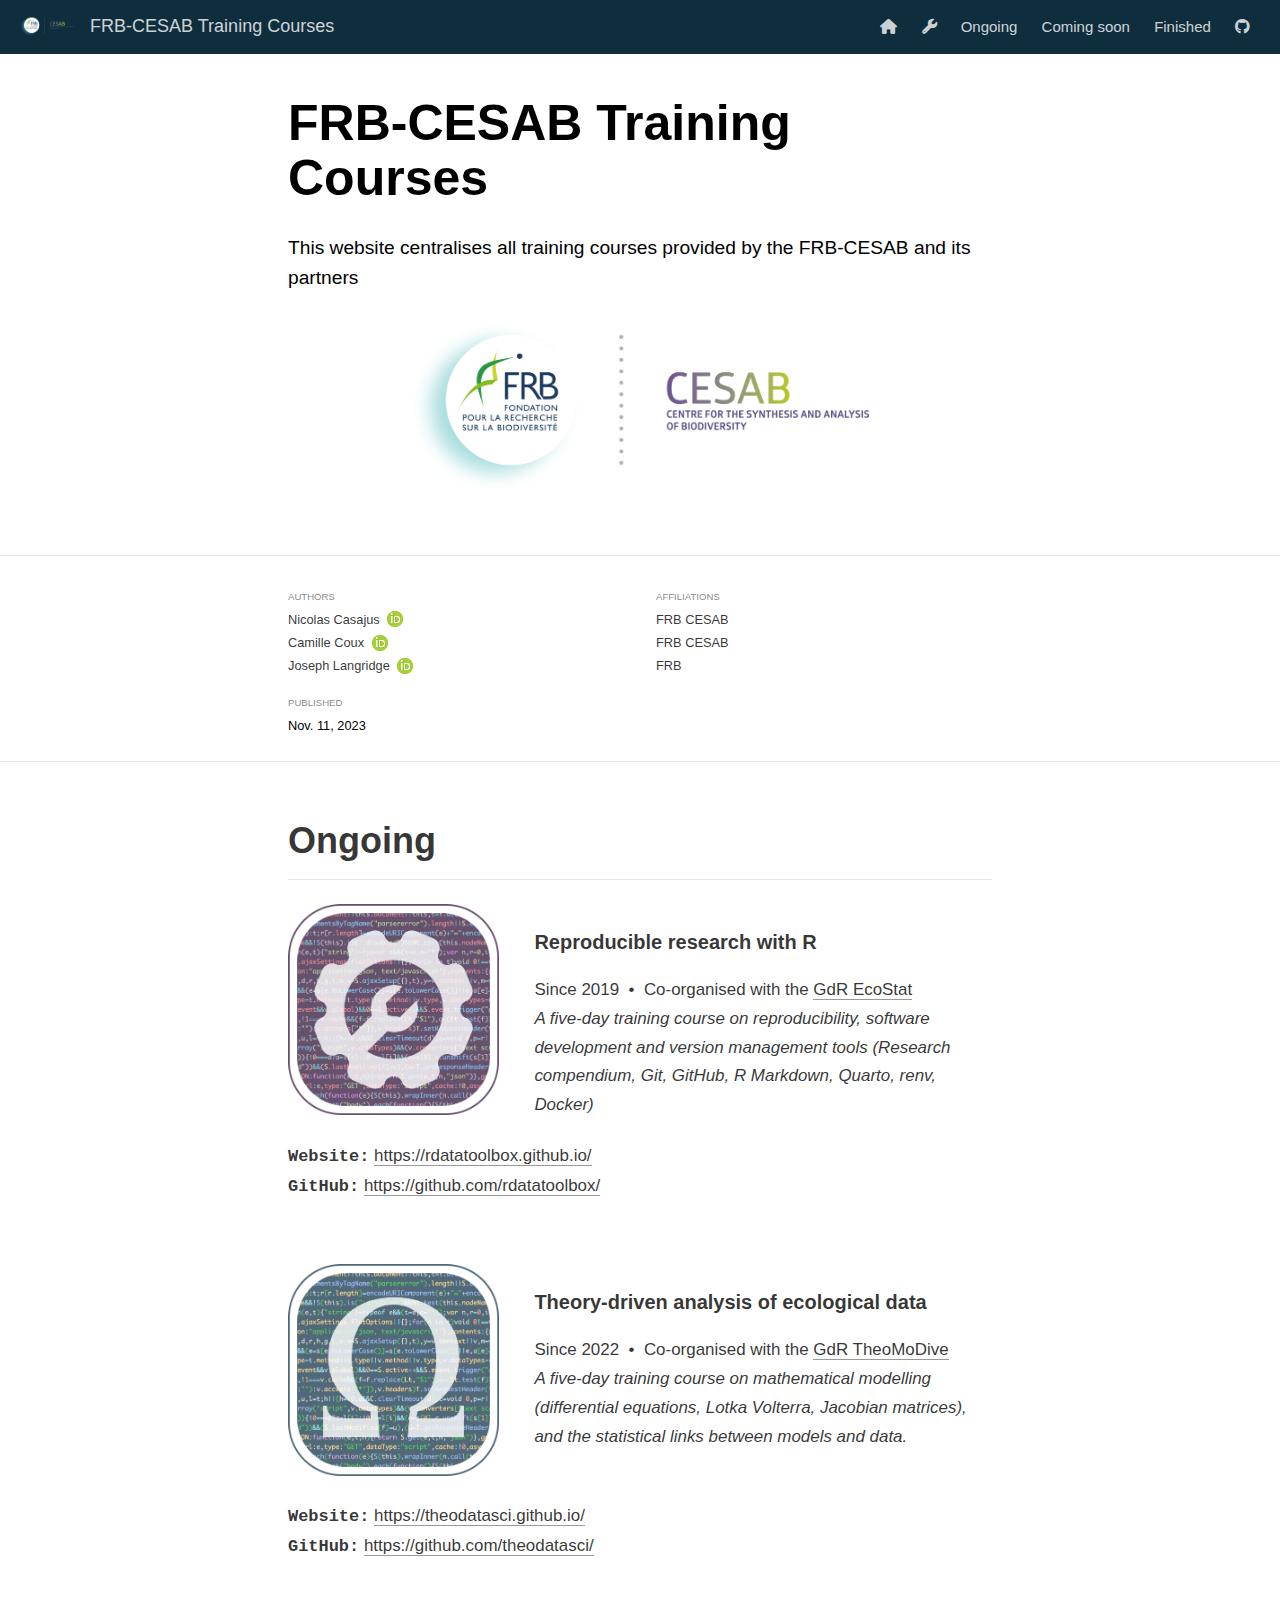
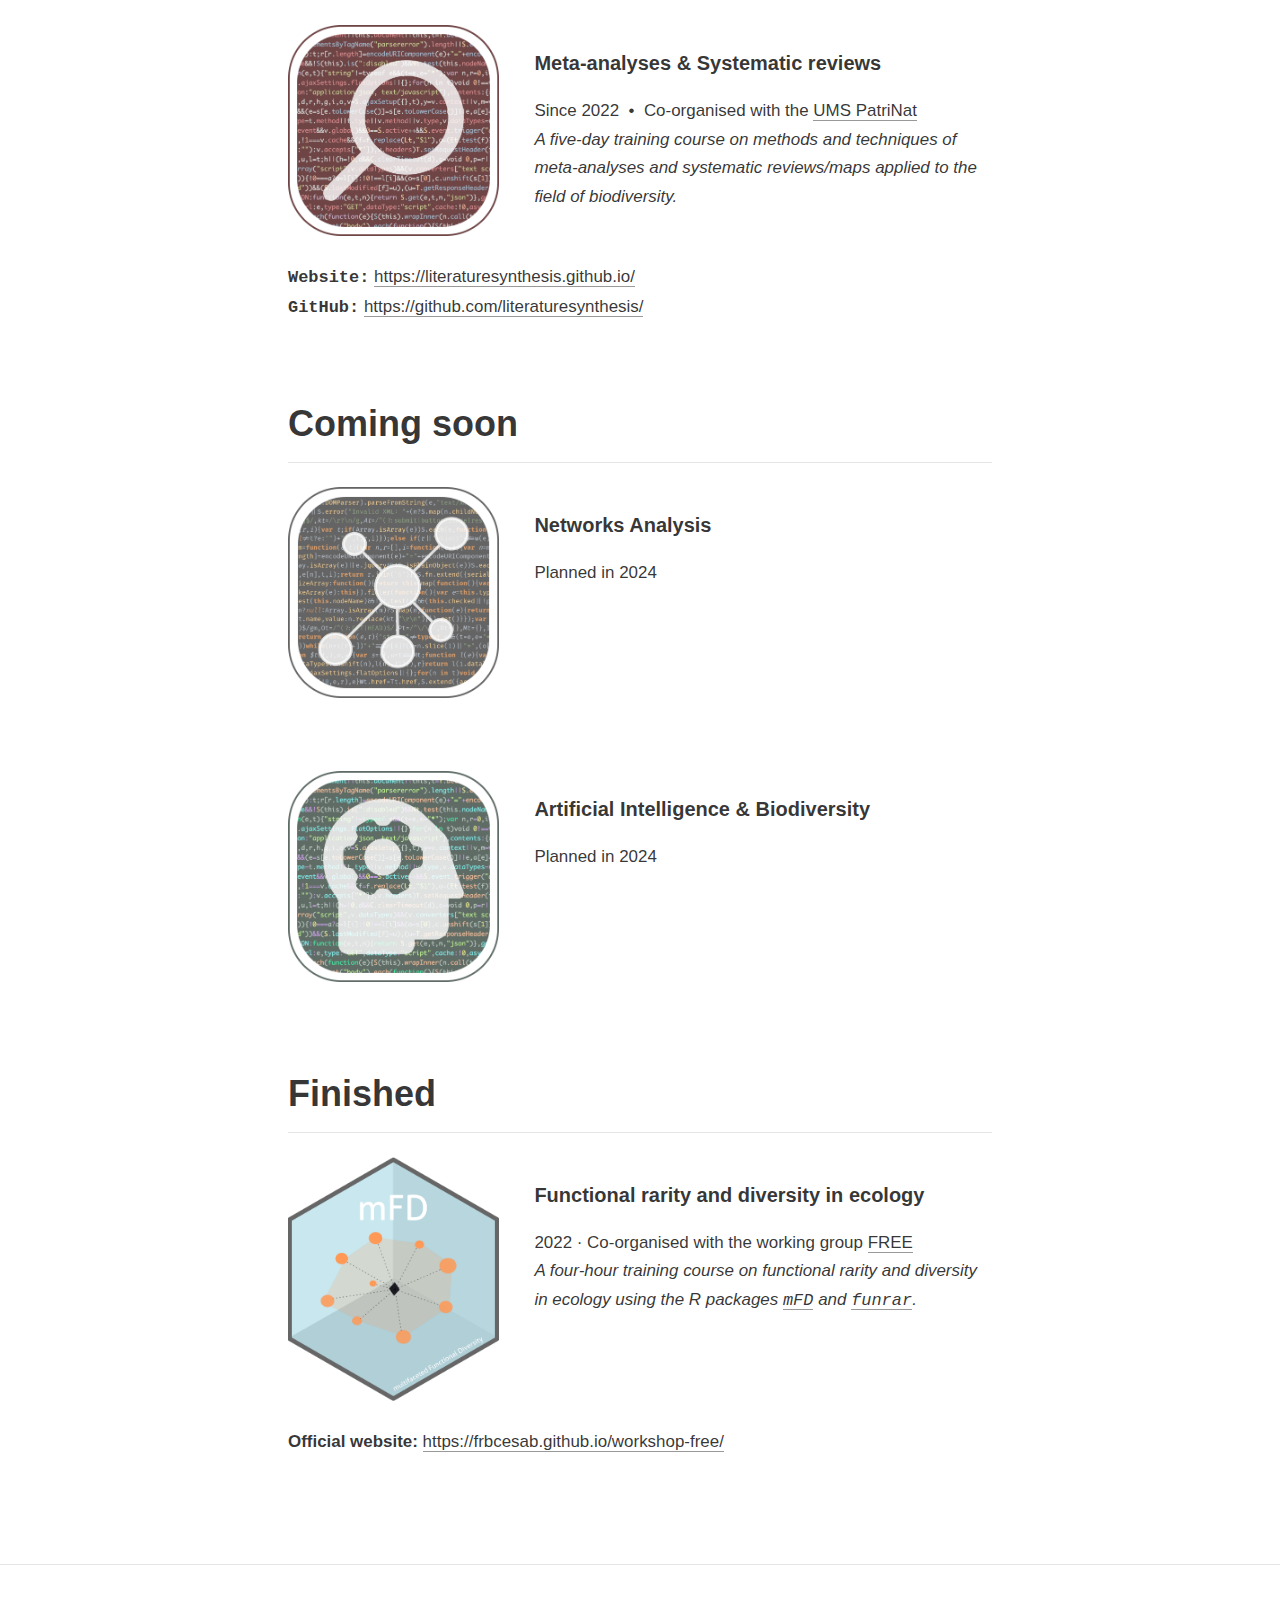
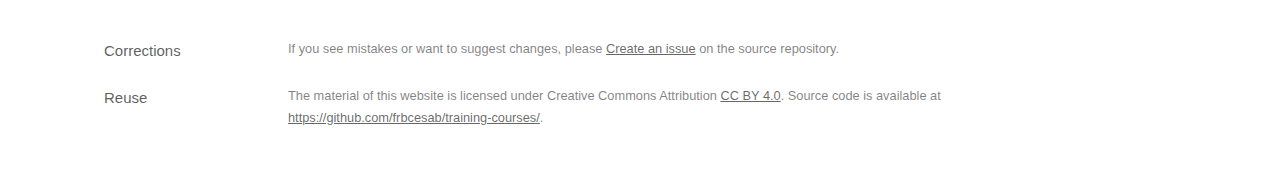
==== commit f3d2b476: "update setup link" ====
--- a/index.html
+++ b/index.html
@@ -95,8 +95,8 @@
   <link rel="icon" type="image/png" href="img/favicon.png"/>
 
   <!--  https://schema.org/Article -->
-  <meta property="article:published" itemprop="datePublished" content="2023-09-18"/>
-  <meta property="article:created" itemprop="dateCreated" content="2023-09-18"/>
+  <meta property="article:published" itemprop="datePublished" content="2023-11-12"/>
+  <meta property="article:created" itemprop="dateCreated" content="2023-11-12"/>
   <meta name="article:author" content="Nicolas Casajus"/>
   <meta name="article:author" content="Camille Coux"/>
   <meta name="article:author" content="Joseph Langridge"/>
@@ -117,7 +117,7 @@
   <!--radix_placeholder_rmarkdown_metadata-->
 
   <script type="text/json" id="radix-rmarkdown-metadata">
-  {"type":"list","attributes":{"names":{"type":"character","attributes":{},"value":["title","description","author","date","site"]}},"value":[{"type":"character","attributes":{},"value":["FRB-CESAB Training Courses"]},{"type":"character","attributes":{},"value":["This website centralises all training courses provided by the FRB-CESAB and its partners\n<br><br>\n<a href=\"https://www.fondationbiodiversite.fr/en/the-frb-in-action/programs-and-projects/le-cesab/develop-skills/\">\n  <img class=\"logo\" src=\"img/logo-CESAB.png\" style=\"width: 65%;\" />\n<\/a>\n"]},{"type":"list","attributes":{},"value":[{"type":"list","attributes":{"names":{"type":"character","attributes":{},"value":["name","url","affiliation","affiliation_url","orcid_id"]}},"value":[{"type":"character","attributes":{},"value":["Nicolas Casajus"]},{"type":"character","attributes":{},"value":["https://nicolascasajus.fr"]},{"type":"character","attributes":{},"value":["FRB CESAB"]},{"type":"character","attributes":{},"value":["https://www.fondationbiodiversite.fr/en/about-the-foundation/le-cesab/"]},{"type":"character","attributes":{},"value":["0000-0002-5537-5294"]}]},{"type":"list","attributes":{"names":{"type":"character","attributes":{},"value":["name","url","affiliation","affiliation_url","orcid_id"]}},"value":[{"type":"character","attributes":{},"value":["Camille Coux"]},{"type":"character","attributes":{},"value":["https://www.researchgate.net/profile/Camille-Coux"]},{"type":"character","attributes":{},"value":["FRB CESAB"]},{"type":"character","attributes":{},"value":["https://www.fondationbiodiversite.fr/en/about-the-foundation/le-cesab/"]},{"type":"character","attributes":{},"value":["0000-0002-6346-9194"]}]},{"type":"list","attributes":{"names":{"type":"character","attributes":{},"value":["name","url","affiliation","affiliation_url","orcid_id"]}},"value":[{"type":"character","attributes":{},"value":["Joseph Langridge"]},{"type":"character","attributes":{},"value":["https://www.researchgate.net/profile/Joseph-Langridge"]},{"type":"character","attributes":{},"value":["FRB"]},{"type":"character","attributes":{},"value":["https://www.fondationbiodiversite.fr/en/"]},{"type":"character","attributes":{},"value":["0000-0002-9427-439X"]}]}]},{"type":"character","attributes":{},"value":["09-18-2023"]},{"type":"character","attributes":{},"value":["distill::distill_website"]}]}
+  {"type":"list","attributes":{"names":{"type":"character","attributes":{},"value":["title","description","author","date","site"]}},"value":[{"type":"character","attributes":{},"value":["FRB-CESAB Training Courses"]},{"type":"character","attributes":{},"value":["This website centralises all training courses provided by the FRB-CESAB and its partners\n<br><br>\n<a href=\"https://www.fondationbiodiversite.fr/en/the-frb-in-action/programs-and-projects/le-cesab/develop-skills/\">\n  <img class=\"logo\" src=\"img/logo-CESAB.png\" style=\"width: 65%;\" />\n<\/a>\n"]},{"type":"list","attributes":{},"value":[{"type":"list","attributes":{"names":{"type":"character","attributes":{},"value":["name","url","affiliation","affiliation_url","orcid_id"]}},"value":[{"type":"character","attributes":{},"value":["Nicolas Casajus"]},{"type":"character","attributes":{},"value":["https://nicolascasajus.fr"]},{"type":"character","attributes":{},"value":["FRB CESAB"]},{"type":"character","attributes":{},"value":["https://www.fondationbiodiversite.fr/en/about-the-foundation/le-cesab/"]},{"type":"character","attributes":{},"value":["0000-0002-5537-5294"]}]},{"type":"list","attributes":{"names":{"type":"character","attributes":{},"value":["name","url","affiliation","affiliation_url","orcid_id"]}},"value":[{"type":"character","attributes":{},"value":["Camille Coux"]},{"type":"character","attributes":{},"value":["https://www.researchgate.net/profile/Camille-Coux"]},{"type":"character","attributes":{},"value":["FRB CESAB"]},{"type":"character","attributes":{},"value":["https://www.fondationbiodiversite.fr/en/about-the-foundation/le-cesab/"]},{"type":"character","attributes":{},"value":["0000-0002-6346-9194"]}]},{"type":"list","attributes":{"names":{"type":"character","attributes":{},"value":["name","url","affiliation","affiliation_url","orcid_id"]}},"value":[{"type":"character","attributes":{},"value":["Joseph Langridge"]},{"type":"character","attributes":{},"value":["https://www.researchgate.net/profile/Joseph-Langridge"]},{"type":"character","attributes":{},"value":["FRB"]},{"type":"character","attributes":{},"value":["https://www.fondationbiodiversite.fr/en/"]},{"type":"character","attributes":{},"value":["0000-0002-9427-439X"]}]}]},{"type":"character","attributes":{},"value":["11-12-2023"]},{"type":"character","attributes":{},"value":["distill::distill_website"]}]}
   </script>
   <!--/radix_placeholder_rmarkdown_metadata-->
   <!--radix_placeholder_navigation_in_header-->
@@ -836,9 +836,21 @@
     display: none !important;
   }
 
+  hr.section-separator {
+    border: none;
+    border-top: 1px solid rgba(0, 0, 0, 0.1);
+    margin: 0px;
+  }
+
+
+  d-byline {
+    border-top: none;
+  }
+
   d-article {
     padding-top: 2.5rem;
     padding-bottom: 30px;
+    border-top: none;
   }
 
   d-appendix {
@@ -933,6 +945,11 @@
   d-article div.sourceCode pre {
     padding-left: 18px;
     font-size: 14px;
+  }
+
+  /* tweak for Pandoc numbered line within distill */
+  d-article pre.numberSource code > span {
+      left: -2em;
   }
 
   d-article pre {
@@ -1694,6 +1711,12 @@
     // create d-title
     $('.d-title').changeElementType('d-title');
 
+    // separator
+    var separator = '<hr class="section-separator" style="clear: both"/>';
+    // prepend separator above appendix
+    $('.d-byline').before(separator);
+    $('.d-article').before(separator);
+
     // create d-byline
     var byline = $('<d-byline></d-byline>');
     $('.d-byline').replaceWith(byline);
@@ -1771,8 +1794,9 @@
     $('.distill-force-highlighting-css').parent().remove();
 
     // remove empty line numbers inserted by pandoc when using a
-    // custom syntax highlighting theme
-    $('code.sourceCode a:empty').remove();
+    // custom syntax highlighting theme, except when numbering line
+    // in code chunk
+    $('pre:not(.numberLines) code.sourceCode a:empty').remove();
 
     // load distill framework
     load_distill_framework();
@@ -1798,12 +1822,13 @@
       // add orcid ids
       $('.authors-affiliations').find('.author').each(function(i, el) {
         var orcid_id = front_matter.authors[i].orcidID;
+        var author_name = front_matter.authors[i].author
         if (orcid_id) {
           var a = $('<a></a>');
           a.attr('href', 'https://orcid.org/' + orcid_id);
           var img = $('<img></img>');
           img.addClass('orcid-id');
-          img.attr('alt', 'ORCID ID');
+          img.attr('alt', author_name ? 'ORCID ID for ' + author_name : 'ORCID ID');
           img.attr('src','[data-uri]');
           a.append(img);
           $(this).append(a);
@@ -2081,7 +2106,7 @@
   </script>
 
   <!--/radix_placeholder_distill-->
-  <script src="site_libs/header-attrs-2.24/header-attrs.js"></script>
+  <script src="site_libs/header-attrs-2.25/header-attrs.js"></script>
   <script src="site_libs/popper-2.6.0/popper.min.js"></script>
   <link href="site_libs/tippy-6.2.7/tippy.css" rel="stylesheet" />
   <link href="site_libs/tippy-6.2.7/tippy-light-border.css" rel="stylesheet" />
@@ -2120,7 +2145,7 @@
 <!--radix_placeholder_front_matter-->
 
 <script id="distill-front-matter" type="text/json">
-{"title":"FRB-CESAB Training Courses","description":"This website centralises all training courses provided by the FRB-CESAB and its partners\n<br><br>\n<a href=\"https://www.fondationbiodiversite.fr/en/the-frb-in-action/programs-and-projects/le-cesab/develop-skills/\">\n  <img class=\"logo\" src=\"img/logo-CESAB.png\" style=\"width: 65%;\" />\n<\/a>","authors":[{"author":"Nicolas Casajus","authorURL":"https://nicolascasajus.fr","affiliation":"FRB CESAB","affiliationURL":"https://www.fondationbiodiversite.fr/en/about-the-foundation/le-cesab/","orcidID":"0000-0002-5537-5294"},{"author":"Camille Coux","authorURL":"https://www.researchgate.net/profile/Camille-Coux","affiliation":"FRB CESAB","affiliationURL":"https://www.fondationbiodiversite.fr/en/about-the-foundation/le-cesab/","orcidID":"0000-0002-6346-9194"},{"author":"Joseph Langridge","authorURL":"https://www.researchgate.net/profile/Joseph-Langridge","affiliation":"FRB","affiliationURL":"https://www.fondationbiodiversite.fr/en/","orcidID":"0000-0002-9427-439X"}],"publishedDate":"2023-09-18T00:00:00.000+02:00","citationText":"Casajus, et al., 2023"}
+{"title":"FRB-CESAB Training Courses","description":"This website centralises all training courses provided by the FRB-CESAB and its partners\n<br><br>\n<a href=\"https://www.fondationbiodiversite.fr/en/the-frb-in-action/programs-and-projects/le-cesab/develop-skills/\">\n  <img class=\"logo\" src=\"img/logo-CESAB.png\" style=\"width: 65%;\" />\n<\/a>","authors":[{"author":"Nicolas Casajus","authorURL":"https://nicolascasajus.fr","affiliation":"FRB CESAB","affiliationURL":"https://www.fondationbiodiversite.fr/en/about-the-foundation/le-cesab/","orcidID":"0000-0002-5537-5294"},{"author":"Camille Coux","authorURL":"https://www.researchgate.net/profile/Camille-Coux","affiliation":"FRB CESAB","affiliationURL":"https://www.fondationbiodiversite.fr/en/about-the-foundation/le-cesab/","orcidID":"0000-0002-6346-9194"},{"author":"Joseph Langridge","authorURL":"https://www.researchgate.net/profile/Joseph-Langridge","affiliation":"FRB","affiliationURL":"https://www.fondationbiodiversite.fr/en/","orcidID":"0000-0002-9427-439X"}],"publishedDate":"2023-11-12T00:00:00.000+01:00","citationText":"Casajus, et al., 2023"}
 </script>
 
 <!--/radix_placeholder_front_matter-->
@@ -2137,7 +2162,7 @@
 <a href="index.html">
 <i class="fa fa-home" aria-hidden="true"></i>
 </a>
-<a href="installation.html">
+<a href="https://frbcesab.github.io/rsetup/">
 <i class="fa fa-wrench" aria-hidden="true"></i>
 </a>
 <a href="index.html#ongoing">Ongoing</a>
@@ -2156,6 +2181,7 @@
 
 <div class="d-title">
 <h1>FRB-CESAB Training Courses</h1>
+
 <!--radix_placeholder_categories-->
 <!--/radix_placeholder_categories-->
 <p><p>This website centralises all training courses provided by the FRB-CESAB and its partners
@@ -2172,7 +2198,7 @@
   
 ,   Joseph Langridge <a href="https://www.researchgate.net/profile/Joseph-Langridge" class="uri">https://www.researchgate.net/profile/Joseph-Langridge</a> (FRB)<a href="https://www.fondationbiodiversite.fr/en/" class="uri">https://www.fondationbiodiversite.fr/en/</a>
   
-<br/>09-18-2023
+<br/>11-12-2023
 </div>
 
 <div class="d-article">
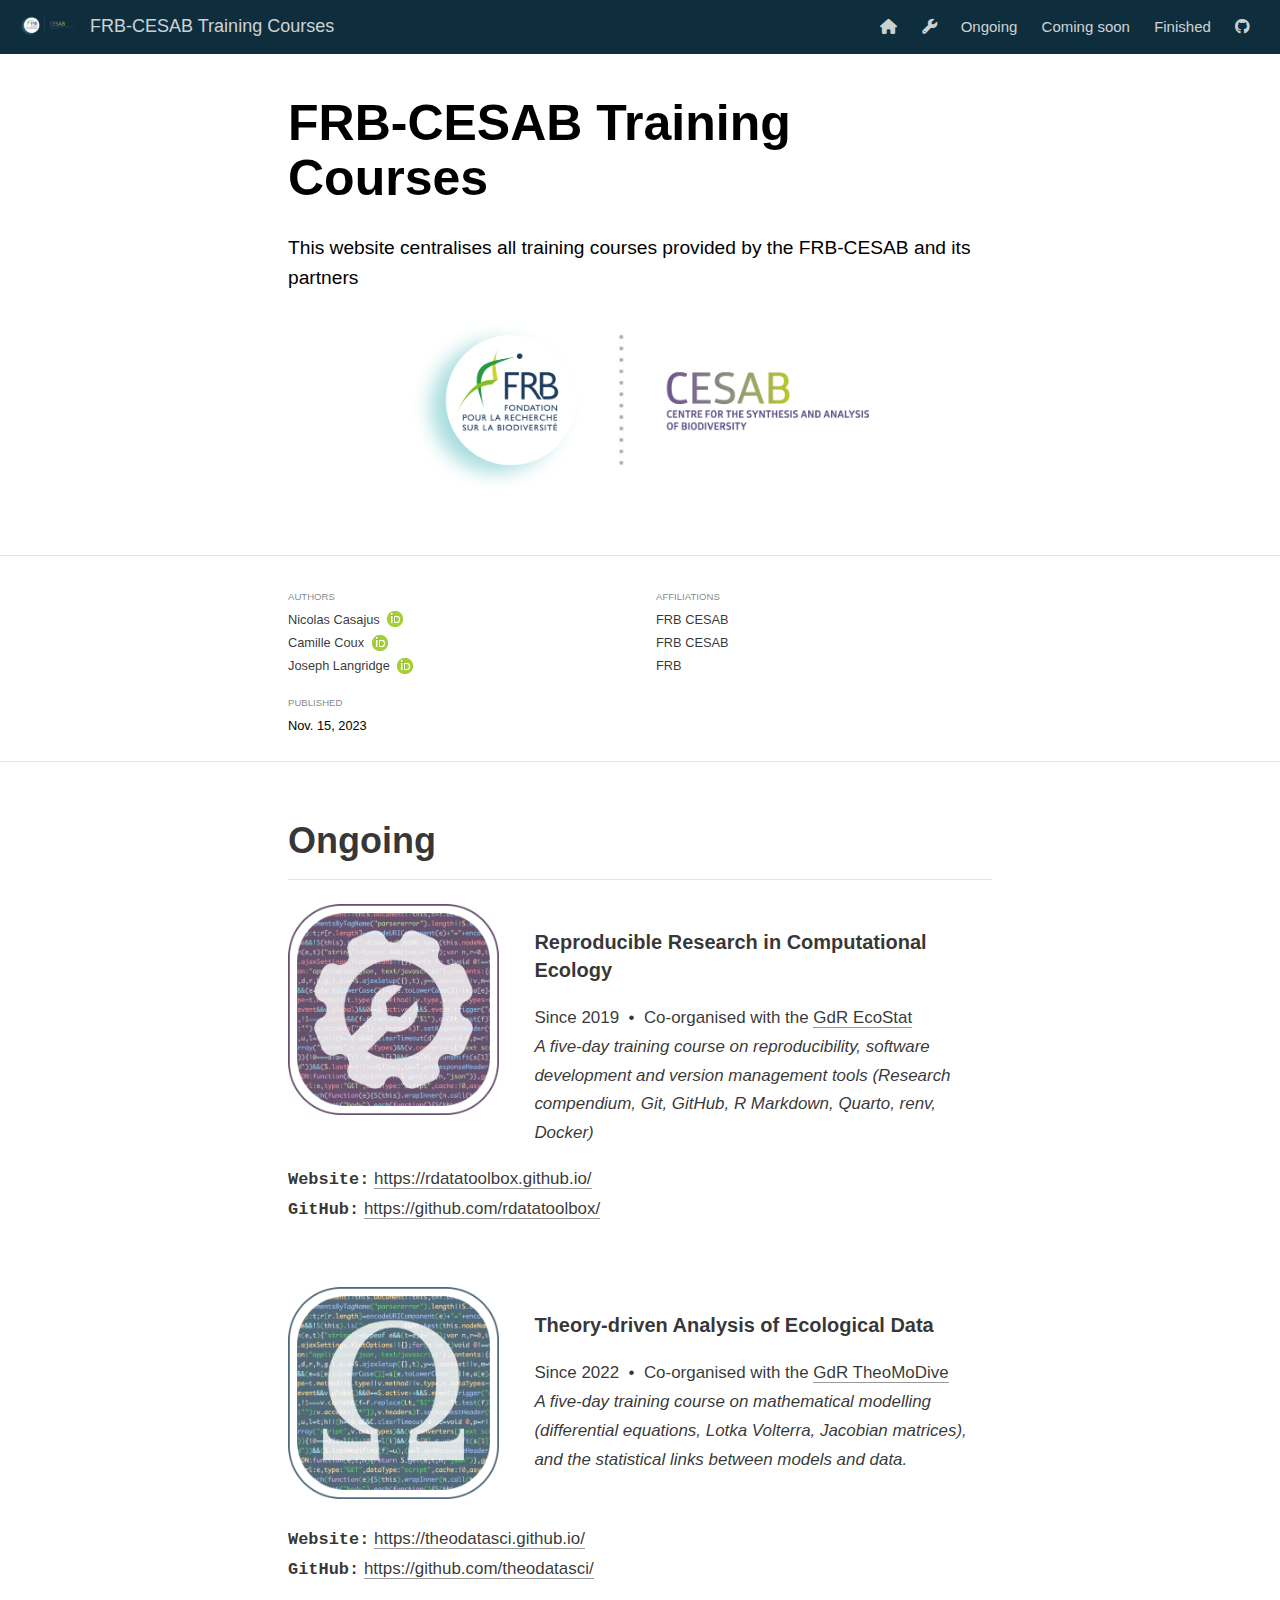
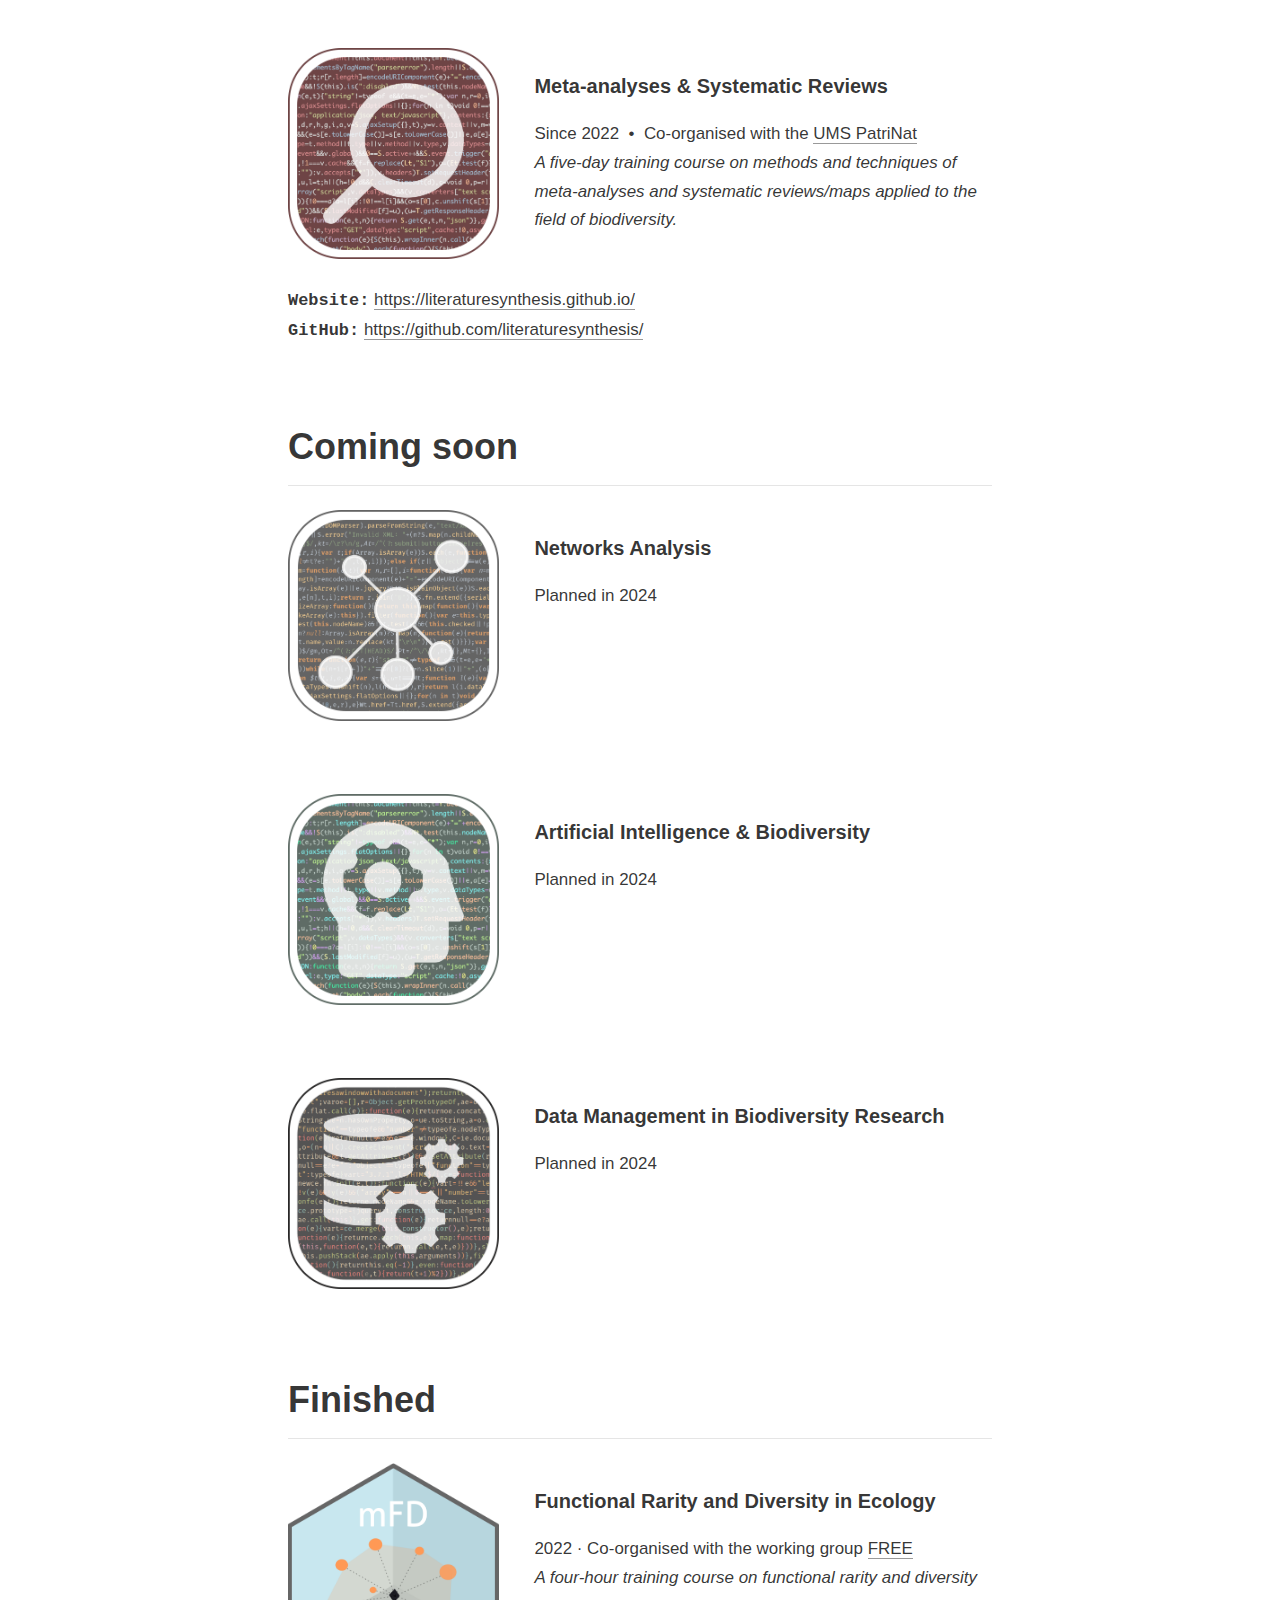
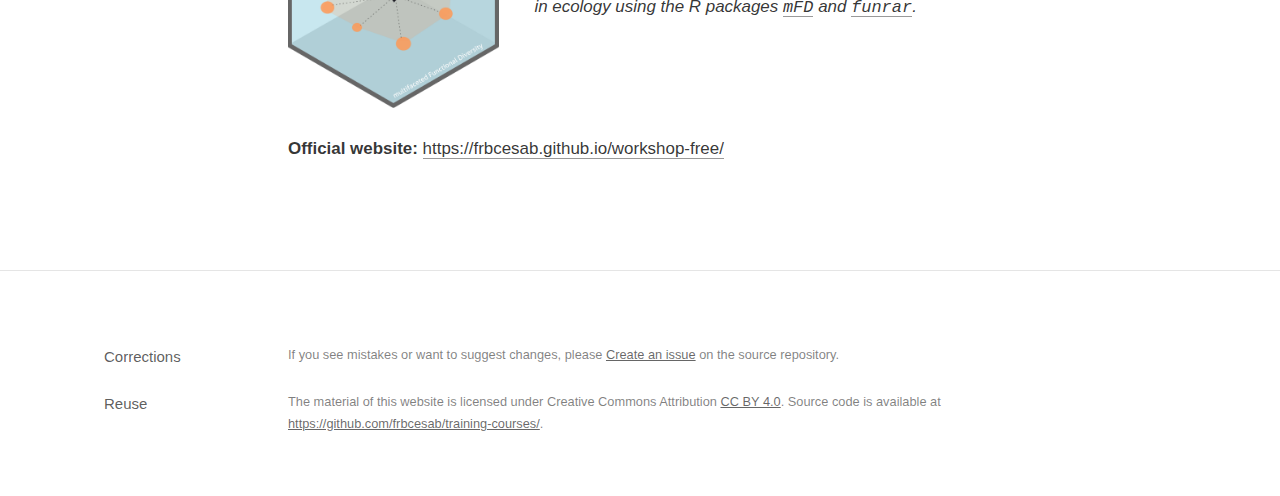
==== commit 605732ad: "add new training course" ====
--- a/index.html
+++ b/index.html
@@ -95,8 +95,8 @@
   <link rel="icon" type="image/png" href="img/favicon.png"/>
 
   <!--  https://schema.org/Article -->
-  <meta property="article:published" itemprop="datePublished" content="2023-11-12"/>
-  <meta property="article:created" itemprop="dateCreated" content="2023-11-12"/>
+  <meta property="article:published" itemprop="datePublished" content="2023-11-16"/>
+  <meta property="article:created" itemprop="dateCreated" content="2023-11-16"/>
   <meta name="article:author" content="Nicolas Casajus"/>
   <meta name="article:author" content="Camille Coux"/>
   <meta name="article:author" content="Joseph Langridge"/>
@@ -117,7 +117,7 @@
   <!--radix_placeholder_rmarkdown_metadata-->
 
   <script type="text/json" id="radix-rmarkdown-metadata">
-  {"type":"list","attributes":{"names":{"type":"character","attributes":{},"value":["title","description","author","date","site"]}},"value":[{"type":"character","attributes":{},"value":["FRB-CESAB Training Courses"]},{"type":"character","attributes":{},"value":["This website centralises all training courses provided by the FRB-CESAB and its partners\n<br><br>\n<a href=\"https://www.fondationbiodiversite.fr/en/the-frb-in-action/programs-and-projects/le-cesab/develop-skills/\">\n  <img class=\"logo\" src=\"img/logo-CESAB.png\" style=\"width: 65%;\" />\n<\/a>\n"]},{"type":"list","attributes":{},"value":[{"type":"list","attributes":{"names":{"type":"character","attributes":{},"value":["name","url","affiliation","affiliation_url","orcid_id"]}},"value":[{"type":"character","attributes":{},"value":["Nicolas Casajus"]},{"type":"character","attributes":{},"value":["https://nicolascasajus.fr"]},{"type":"character","attributes":{},"value":["FRB CESAB"]},{"type":"character","attributes":{},"value":["https://www.fondationbiodiversite.fr/en/about-the-foundation/le-cesab/"]},{"type":"character","attributes":{},"value":["0000-0002-5537-5294"]}]},{"type":"list","attributes":{"names":{"type":"character","attributes":{},"value":["name","url","affiliation","affiliation_url","orcid_id"]}},"value":[{"type":"character","attributes":{},"value":["Camille Coux"]},{"type":"character","attributes":{},"value":["https://www.researchgate.net/profile/Camille-Coux"]},{"type":"character","attributes":{},"value":["FRB CESAB"]},{"type":"character","attributes":{},"value":["https://www.fondationbiodiversite.fr/en/about-the-foundation/le-cesab/"]},{"type":"character","attributes":{},"value":["0000-0002-6346-9194"]}]},{"type":"list","attributes":{"names":{"type":"character","attributes":{},"value":["name","url","affiliation","affiliation_url","orcid_id"]}},"value":[{"type":"character","attributes":{},"value":["Joseph Langridge"]},{"type":"character","attributes":{},"value":["https://www.researchgate.net/profile/Joseph-Langridge"]},{"type":"character","attributes":{},"value":["FRB"]},{"type":"character","attributes":{},"value":["https://www.fondationbiodiversite.fr/en/"]},{"type":"character","attributes":{},"value":["0000-0002-9427-439X"]}]}]},{"type":"character","attributes":{},"value":["11-12-2023"]},{"type":"character","attributes":{},"value":["distill::distill_website"]}]}
+  {"type":"list","attributes":{"names":{"type":"character","attributes":{},"value":["title","description","author","date","site"]}},"value":[{"type":"character","attributes":{},"value":["FRB-CESAB Training Courses"]},{"type":"character","attributes":{},"value":["This website centralises all training courses provided by the FRB-CESAB and its partners\n<br><br>\n<a href=\"https://www.fondationbiodiversite.fr/en/the-frb-in-action/programs-and-projects/le-cesab/develop-skills/\">\n  <img class=\"logo\" src=\"img/logo-CESAB.png\" style=\"width: 65%;\" />\n<\/a>\n"]},{"type":"list","attributes":{},"value":[{"type":"list","attributes":{"names":{"type":"character","attributes":{},"value":["name","url","affiliation","affiliation_url","orcid_id"]}},"value":[{"type":"character","attributes":{},"value":["Nicolas Casajus"]},{"type":"character","attributes":{},"value":["https://nicolascasajus.fr"]},{"type":"character","attributes":{},"value":["FRB CESAB"]},{"type":"character","attributes":{},"value":["https://www.fondationbiodiversite.fr/en/about-the-foundation/le-cesab/"]},{"type":"character","attributes":{},"value":["0000-0002-5537-5294"]}]},{"type":"list","attributes":{"names":{"type":"character","attributes":{},"value":["name","url","affiliation","affiliation_url","orcid_id"]}},"value":[{"type":"character","attributes":{},"value":["Camille Coux"]},{"type":"character","attributes":{},"value":["https://www.researchgate.net/profile/Camille-Coux"]},{"type":"character","attributes":{},"value":["FRB CESAB"]},{"type":"character","attributes":{},"value":["https://www.fondationbiodiversite.fr/en/about-the-foundation/le-cesab/"]},{"type":"character","attributes":{},"value":["0000-0002-6346-9194"]}]},{"type":"list","attributes":{"names":{"type":"character","attributes":{},"value":["name","url","affiliation","affiliation_url","orcid_id"]}},"value":[{"type":"character","attributes":{},"value":["Joseph Langridge"]},{"type":"character","attributes":{},"value":["https://www.researchgate.net/profile/Joseph-Langridge"]},{"type":"character","attributes":{},"value":["FRB"]},{"type":"character","attributes":{},"value":["https://www.fondationbiodiversite.fr/en/"]},{"type":"character","attributes":{},"value":["0000-0002-9427-439X"]}]}]},{"type":"character","attributes":{},"value":["11-16-2023"]},{"type":"character","attributes":{},"value":["distill::distill_website"]}]}
   </script>
   <!--/radix_placeholder_rmarkdown_metadata-->
   <!--radix_placeholder_navigation_in_header-->
@@ -2145,7 +2145,7 @@
 <!--radix_placeholder_front_matter-->
 
 <script id="distill-front-matter" type="text/json">
-{"title":"FRB-CESAB Training Courses","description":"This website centralises all training courses provided by the FRB-CESAB and its partners\n<br><br>\n<a href=\"https://www.fondationbiodiversite.fr/en/the-frb-in-action/programs-and-projects/le-cesab/develop-skills/\">\n  <img class=\"logo\" src=\"img/logo-CESAB.png\" style=\"width: 65%;\" />\n<\/a>","authors":[{"author":"Nicolas Casajus","authorURL":"https://nicolascasajus.fr","affiliation":"FRB CESAB","affiliationURL":"https://www.fondationbiodiversite.fr/en/about-the-foundation/le-cesab/","orcidID":"0000-0002-5537-5294"},{"author":"Camille Coux","authorURL":"https://www.researchgate.net/profile/Camille-Coux","affiliation":"FRB CESAB","affiliationURL":"https://www.fondationbiodiversite.fr/en/about-the-foundation/le-cesab/","orcidID":"0000-0002-6346-9194"},{"author":"Joseph Langridge","authorURL":"https://www.researchgate.net/profile/Joseph-Langridge","affiliation":"FRB","affiliationURL":"https://www.fondationbiodiversite.fr/en/","orcidID":"0000-0002-9427-439X"}],"publishedDate":"2023-11-12T00:00:00.000+01:00","citationText":"Casajus, et al., 2023"}
+{"title":"FRB-CESAB Training Courses","description":"This website centralises all training courses provided by the FRB-CESAB and its partners\n<br><br>\n<a href=\"https://www.fondationbiodiversite.fr/en/the-frb-in-action/programs-and-projects/le-cesab/develop-skills/\">\n  <img class=\"logo\" src=\"img/logo-CESAB.png\" style=\"width: 65%;\" />\n<\/a>","authors":[{"author":"Nicolas Casajus","authorURL":"https://nicolascasajus.fr","affiliation":"FRB CESAB","affiliationURL":"https://www.fondationbiodiversite.fr/en/about-the-foundation/le-cesab/","orcidID":"0000-0002-5537-5294"},{"author":"Camille Coux","authorURL":"https://www.researchgate.net/profile/Camille-Coux","affiliation":"FRB CESAB","affiliationURL":"https://www.fondationbiodiversite.fr/en/about-the-foundation/le-cesab/","orcidID":"0000-0002-6346-9194"},{"author":"Joseph Langridge","authorURL":"https://www.researchgate.net/profile/Joseph-Langridge","affiliation":"FRB","affiliationURL":"https://www.fondationbiodiversite.fr/en/","orcidID":"0000-0002-9427-439X"}],"publishedDate":"2023-11-16T00:00:00.000+01:00","citationText":"Casajus, et al., 2023"}
 </script>
 
 <!--/radix_placeholder_front_matter-->
@@ -2198,7 +2198,7 @@
   
 ,   Joseph Langridge <a href="https://www.researchgate.net/profile/Joseph-Langridge" class="uri">https://www.researchgate.net/profile/Joseph-Langridge</a> (FRB)<a href="https://www.fondationbiodiversite.fr/en/" class="uri">https://www.fondationbiodiversite.fr/en/</a>
   
-<br/>11-12-2023
+<br/>11-16-2023
 </div>
 
 <div class="d-article">
@@ -2210,7 +2210,7 @@
 <img src="img/logo-rdatatoolbox_150dpi.png" style="width:100.0%" />
 </a></p>
 </div>
-<h3 id="reproducible-research-with-r">Reproducible research with R</h3>
+<h3 id="reproducible-research-in-computational-ecology">Reproducible Research in Computational Ecology</h3>
 <p>Since 2019  •  Co-organised with the <a href="https://sites.google.com/site/gdrecostat/">GdR EcoStat</a>
 <br/>
 <em>A five-day training course on reproducibility, software development and version
@@ -2227,7 +2227,7 @@
 <img src="img/logo-theodatasci_150dpi.png" style="width:100.0%" />
 </a></p>
 </div>
-<h3 id="theory-driven-analysis-of-ecological-data">Theory-driven analysis of ecological data</h3>
+<h3 id="theory-driven-analysis-of-ecological-data">Theory-driven Analysis of Ecological Data</h3>
 <p>Since 2022  •  Co-organised with the <a href="https://sete-moulis-cnrs.fr/en/research/centre-for-biodiversity-theory-and-modelling/theomodive">GdR TheoMoDive</a>
 <br/>
 <em>A five-day training course on mathematical modelling (differential equations, Lotka Volterra, Jacobian matrices), and the statistical links between models and data.</em></p>
@@ -2243,7 +2243,7 @@
 <img src="img/logo-literaturesynthesis_150dpi.png" style="width:100.0%" />
 </a></p>
 </div>
-<h3 id="meta-analyses-systematic-reviews">Meta-analyses &amp; Systematic reviews</h3>
+<h3 id="meta-analyses-systematic-reviews">Meta-analyses &amp; Systematic Reviews</h3>
 <p>Since 2022  •  Co-organised with the <a href="https://www.patrinat.fr">UMS PatriNat</a>
 <br/>
 <em>A five-day training course on methods and techniques of meta-analyses and systematic reviews/maps applied to the field of biodiversity.</em></p>
@@ -2271,15 +2271,24 @@
 <p>Planned in 2024</p>
 </div>
 <p><br/></p>
+<!-- Biodiversity Data -->
+<div>
+<div style="float: left;width: 30%;margin-right: 5%;">
+<p><img src="img/logo-biodiversitydata_150dpi.png" style="width:100.0%" /></p>
+</div>
+<h3 id="data-management-in-biodiversity-research">Data Management in Biodiversity Research</h3>
+<p>Planned in 2024</p>
+</div>
+<p><br/></p>
 <h2 class="finished" id="finished">Finished</h2>
-<!-- Reproducible research -->
+<!-- FREE workshop -->
 <div>
 <div style="float: left;width: 30%;margin-right: 5%;">
 <p><a href="https://frbcesab.github.io/workshop-free">
 <img src="img/hexasticker_mFD.png" style="width:100.0%" />
 </a></p>
 </div>
-<h3 id="functional-rarity-and-diversity-in-ecology">Functional rarity and diversity in ecology</h3>
+<h3 id="functional-rarity-and-diversity-in-ecology">Functional Rarity and Diversity in Ecology</h3>
 <p>2022 · Co-organised with the working group <a href="https://www.fondationbiodiversite.fr/en/the-frb-in-action/programs-and-projects/le-cesab/free/">FREE</a>
 <br/>
 <em>A four-hour training course on functional rarity and diversity in ecology
